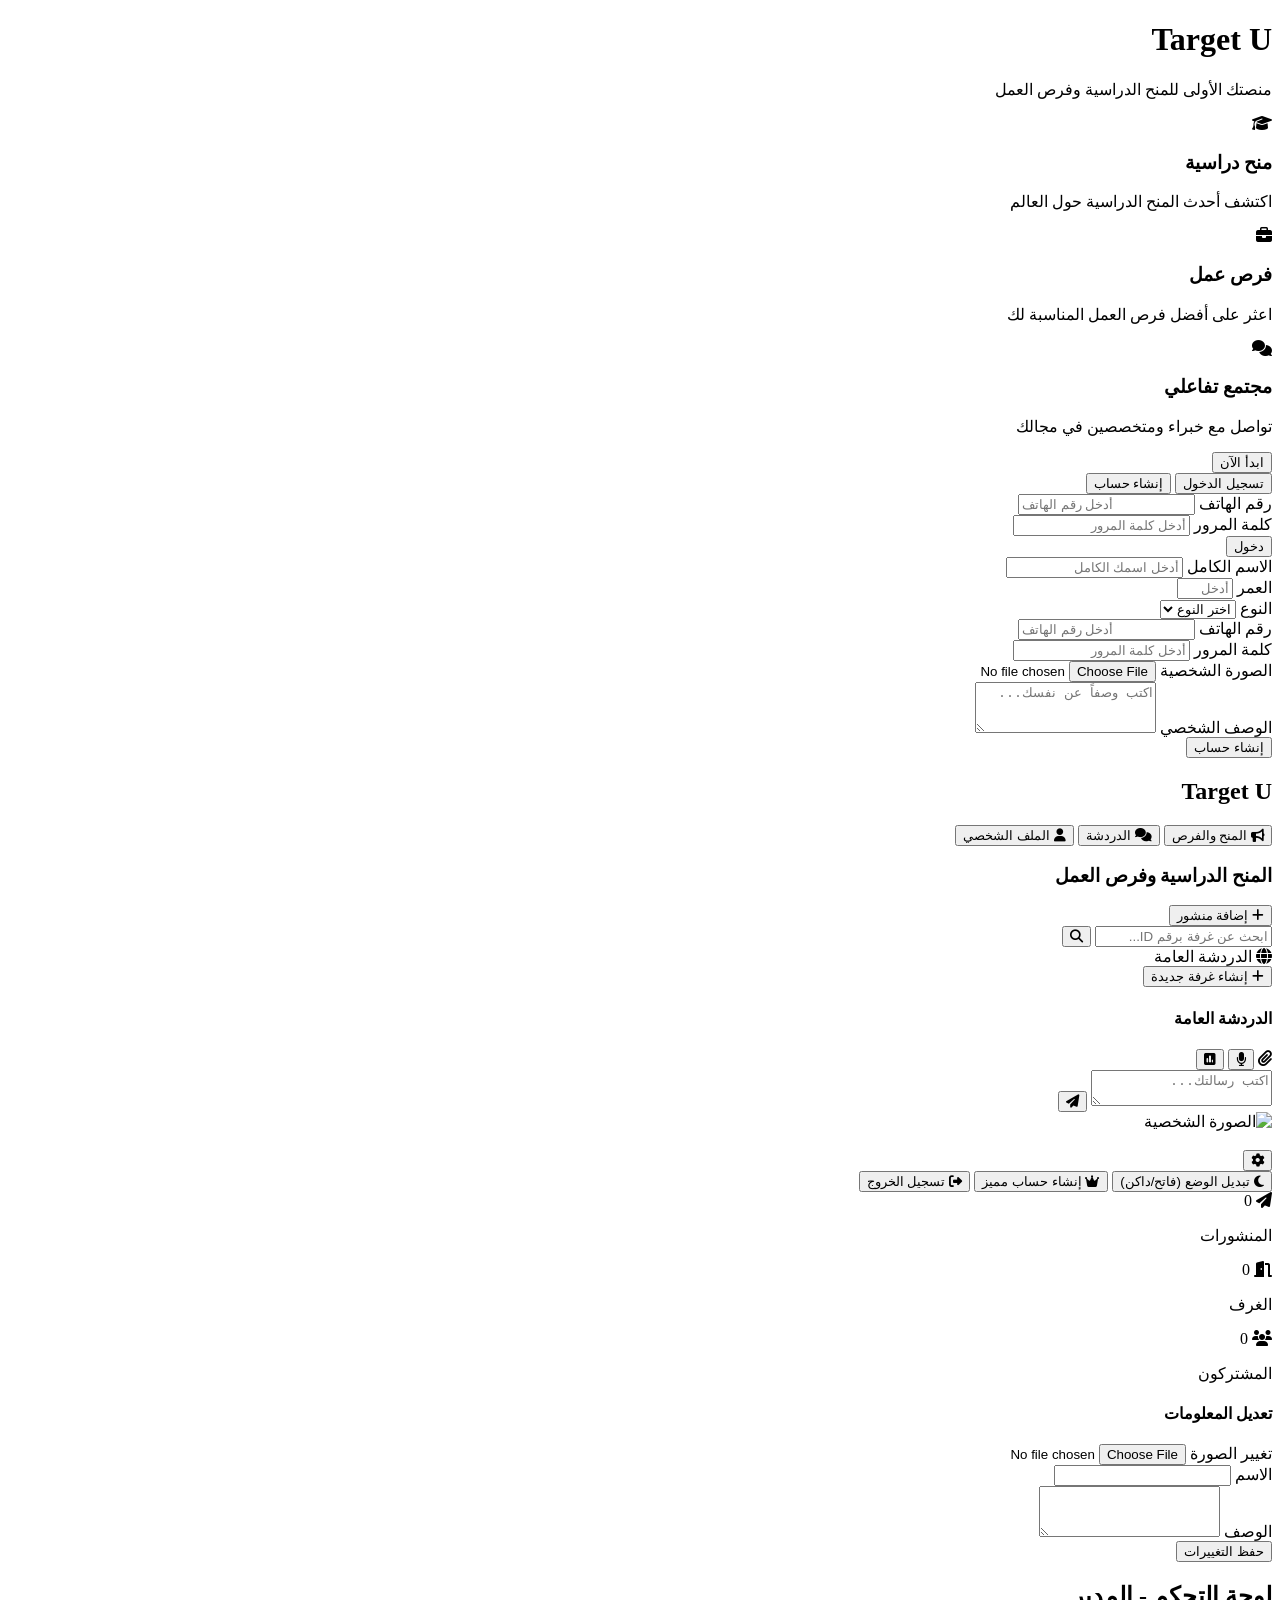
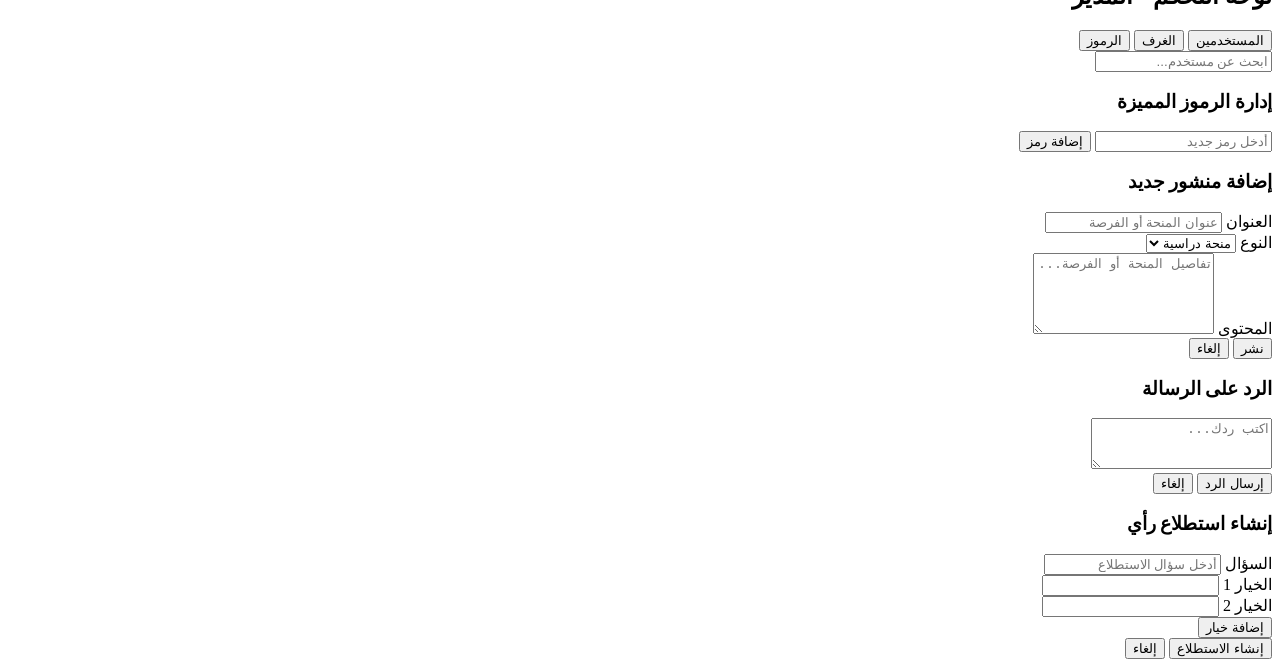
==== index.html @ 07fe1b81 "Add files via upload" ====
<!DOCTYPE html>
<html lang="ar" dir="rtl">
<head>
    <meta charset="UTF-8">
    <meta name="viewport" content="width=device-width, initial-scale=1.0">
    <title>Target U - منح دراسية وفرص عمل</title>
    <link rel="stylesheet" href="css/style.css">
    <link rel="stylesheet" href="https://cdnjs.cloudflare.com/ajax/libs/font-awesome/6.4.0/css/all.min.css">
</head>
<body>
    <!-- Welcome Page (تظهر مرة واحدة) -->
    <div id="welcomePage" class="page">
        <div class="welcome-container">
            <h1 class="welcome-title">Target U</h1>
            <p class="welcome-subtitle">منصتك الأولى للمنح الدراسية وفرص العمل</p>
            <div class="welcome-features">
                <div class="feature">
                    <i class="fas fa-graduation-cap"></i>
                    <h3>منح دراسية</h3>
                    <p>اكتشف أحدث المنح الدراسية حول العالم</p>
                </div>
                <div class="feature">
                    <i class="fas fa-briefcase"></i>
                    <h3>فرص عمل</h3>
                    <p>اعثر على أفضل فرص العمل المناسبة لك</p>
                </div>
                <div class="feature">
                    <i class="fas fa-comments"></i>
                    <h3>مجتمع تفاعلي</h3>
                    <p>تواصل مع خبراء ومتخصصين في مجالك</p>
                </div>
            </div>
            <button onclick="proceedToLogin()" class="btn-primary">ابدأ الآن</button>
        </div>
    </div>

    <!-- Login/Register Page -->
    <div id="authPage" class="page hidden">
        <div class="auth-container">
            <div class="auth-tabs">
                <button class="tab-btn active" onclick="showLoginForm()">تسجيل الدخول</button>
                <button class="tab-btn" onclick="showRegisterForm()">إنشاء حساب</button>
            </div>
            
            <!-- Login Form -->
            <form id="loginForm" class="auth-form">
                <div class="form-group">
                    <label>رقم الهاتف</label>
                    <input type="tel" id="loginPhone" placeholder="أدخل رقم الهاتف" required>
                </div>
                <div class="form-group">
                    <label>كلمة المرور</label>
                    <input type="password" id="loginPassword" placeholder="أدخل كلمة المرور" required>
                </div>
                <button type="submit" class="btn-primary">دخول</button>
            </form>

            <!-- Register Form -->
            <form id="registerForm" class="auth-form hidden">
                <div class="form-group">
                    <label>الاسم الكامل</label>
                    <input type="text" id="regName" placeholder="أدخل اسمك الكامل" required>
                </div>
                <div class="form-group">
                    <label>العمر</label>
                    <input type="number" id="regAge" placeholder="أدخل عمرك" min="16" max="100" required>
                </div>
                <div class="form-group">
                    <label>النوع</label>
                    <select id="regGender" required>
                        <option value="">اختر النوع</option>
                        <option value="male">ذكر</option>
                        <option value="female">أنثى</option>
                    </select>
                </div>
                <div class="form-group">
                    <label>رقم الهاتف</label>
                    <input type="tel" id="regPhone" placeholder="أدخل رقم الهاتف" required>
                </div>
                <div class="form-group">
                    <label>كلمة المرور</label>
                    <input type="password" id="regPassword" placeholder="أدخل كلمة المرور" required>
                </div>
                <div class="form-group">
                    <label>الصورة الشخصية</label>
                    <input type="file" id="regPhoto" accept="image/*">
                </div>
                <div class="form-group">
                    <label>الوصف الشخصي</label>
                    <textarea id="regBio" placeholder="اكتب وصفاً عن نفسك..." rows="3"></textarea>
                </div>
                <button type="submit" class="btn-primary">إنشاء حساب</button>
            </form>
        </div>
    </div>

    <!-- Main Page (المنح والفرص) -->
    <div id="mainPage" class="page hidden">
        <nav class="main-nav">
            <h2>Target U</h2>
            <div class="nav-buttons">
                <button onclick="navigateTo('opportunities')" class="nav-btn active">
                    <i class="fas fa-bullhorn"></i> المنح والفرص
                </button>
                <button onclick="navigateTo('chat')" class="nav-btn">
                    <i class="fas fa-comments"></i> الدردشة
                </button>
                <button onclick="navigateTo('profile')" class="nav-btn">
                    <i class="fas fa-user"></i> الملف الشخصي
                </button>
            </div>
        </nav>

        <div id="opportunitiesPage" class="sub-page">
            <div class="opportunities-header">
                <h3>المنح الدراسية وفرص العمل</h3>
                <button onclick="showNewPostModal()" class="btn-primary" id="newPostBtn">
                    <i class="fas fa-plus"></i> إضافة منشور
                </button>
            </div>
            <div id="opportunitiesList" class="opportunities-list"></div>
        </div>

        <div id="chatPage" class="sub-page hidden">
            <div class="chat-container">
                <div class="chat-sidebar">
                    <div class="chat-search">
                        <input type="text" id="roomSearch" placeholder="ابحث عن غرفة برقم ID...">
                        <button onclick="searchRoom()"><i class="fas fa-search"></i></button>
                    </div>
                    <div class="rooms-list">
                        <div class="room-item active" onclick="joinGeneralChat()">
                            <i class="fas fa-globe"></i> الدردشة العامة
                        </div>
                        <div id="vipRoomsList"></div>
                    </div>
                    <button onclick="createNewRoom()" class="btn-secondary" id="createRoomBtn">
                        <i class="fas fa-plus"></i> إنشاء غرفة جديدة
                    </button>
                </div>
                <div class="chat-main">
                    <div class="chat-header">
                        <h4 id="currentRoomName">الدردشة العامة</h4>
                        <span id="roomId" class="room-id"></span>
                    </div>
                    <div class="chat-messages" id="chatMessages"></div>
                    <div class="chat-input">
                        <div class="input-actions">
                            <label for="fileInput" class="file-label">
                                <i class="fas fa-paperclip"></i>
                            </label>
                            <input type="file" id="fileInput" multiple style="display: none;">
                            <button onclick="startVoiceRecord()" class="voice-btn">
                                <i class="fas fa-microphone"></i>
                            </button>
                            <button onclick="createPoll()" class="poll-btn" id="pollBtn">
                                <i class="fas fa-poll"></i>
                            </button>
                        </div>
                        <textarea id="messageInput" placeholder="اكتب رسالتك..." rows="2"></textarea>
                        <button onclick="sendMessage()" class="btn-send">
                            <i class="fas fa-paper-plane"></i>
                        </button>
                    </div>
                </div>
            </div>
        </div>

        <div id="profilePage" class="sub-page hidden">
            <div class="profile-container">
                <div class="profile-header">
                    <img id="profilePhoto" src="assets/default-avatar.png" alt="الصورة الشخصية" class="profile-photo">
                    <div class="profile-info">
                        <h3 id="profileName"></h3>
                        <p id="profileBio"></p>
                        <span id="profileGender" class="gender-badge"></span>
                    </div>
                    <button onclick="toggleSettings()" class="settings-btn">
                        <i class="fas fa-cog"></i>
                    </button>
                </div>
                
                <div id="settingsMenu" class="settings-menu hidden">
                    <button onclick="toggleTheme()" class="settings-item">
                        <i class="fas fa-moon"></i> تبديل الوضع (فاتح/داكن)
                    </button>
                    <button onclick="showVipRegistration()" class="settings-item">
                        <i class="fas fa-crown"></i> إنشاء حساب مميز
                    </button>
                    <button onclick="logout()" class="settings-item logout-btn">
                        <i class="fas fa-sign-out-alt"></i> تسجيل الخروج
                    </button>
                </div>

                <div id="vipStats" class="vip-stats hidden">
                    <div class="stat-card">
                        <i class="fas fa-paper-plane"></i>
                        <span id="postsCount">0</span>
                        <p>المنشورات</p>
                    </div>
                    <div class="stat-card">
                        <i class="fas fa-door-open"></i>
                        <span id="roomsCount">0</span>
                        <p>الغرف</p>
                    </div>
                    <div class="stat-card">
                        <i class="fas fa-users"></i>
                        <span id="subscribersCount">0</span>
                        <p>المشتركون</p>
                    </div>
                </div>

                <div class="profile-edit">
                    <h4>تعديل المعلومات</h4>
                    <div class="form-group">
                        <label>تغيير الصورة</label>
                        <input type="file" id="editPhoto" accept="image/*">
                    </div>
                    <div class="form-group">
                        <label>الاسم</label>
                        <input type="text" id="editName">
                    </div>
                    <div class="form-group">
                        <label>الوصف</label>
                        <textarea id="editBio" rows="3"></textarea>
                    </div>
                    <button onclick="updateProfile()" class="btn-primary">حفظ التغييرات</button>
                </div>
            </div>
        </div>
    </div>

    <!-- Admin Page (مخفية) -->
    <div id="adminPage" class="page hidden">
        <div class="admin-container">
            <h2>لوحة التحكم - المدير</h2>
            <div class="admin-tabs">
                <button onclick="showAdminTab('users')" class="admin-tab active">المستخدمين</button>
                <button onclick="showAdminTab('rooms')" class="admin-tab">الغرف</button>
                <button onclick="showAdminTab('codes')" class="admin-tab">الرموز</button>
            </div>
            
            <div id="usersTab" class="admin-tab-content">
                <div class="admin-search">
                    <input type="text" id="userSearch" placeholder="ابحث عن مستخدم...">
                </div>
                <div id="usersList" class="admin-list"></div>
            </div>
            
            <div id="roomsTab" class="admin-tab-content hidden">
                <div id="adminRoomsList" class="admin-list"></div>
            </div>
            
            <div id="codesTab" class="admin-tab-content hidden">
                <div class="codes-management">
                    <h3>إدارة الرموز المميزة</h3>
                    <div class="add-code-form">
                        <input type="text" id="newVipCode" placeholder="أدخل رمز جديد">
                        <button onclick="addVipCode()" class="btn-primary">إضافة رمز</button>
                    </div>
                    <div id="codesList" class="codes-list"></div>
                </div>
            </div>
        </div>
    </div>

    <!-- Modal for New Post -->
    <div id="newPostModal" class="modal hidden">
        <div class="modal-content">
            <h3>إضافة منشور جديد</h3>
            <div class="form-group">
                <label>العنوان</label>
                <input type="text" id="postTitle" placeholder="عنوان المنحة أو الفرصة">
            </div>
            <div class="form-group">
                <label>النوع</label>
                <select id="postType">
                    <option value="scholarship">منحة دراسية</option>
                    <option value="job">فرصة عمل</option>
                </select>
            </div>
            <div class="form-group">
                <label>المحتوى</label>
                <textarea id="postContent" rows="5" placeholder="تفاصيل المنحة أو الفرصة..."></textarea>
            </div>
            <div class="modal-actions">
                <button onclick="addNewPost()" class="btn-primary">نشر</button>
                <button onclick="closeModal()" class="btn-secondary">إلغاء</button>
            </div>
        </div>
    </div>

    <!-- Reply Modal -->
    <div id="replyModal" class="modal hidden">
        <div class="modal-content">
            <h3>الرد على الرسالة</h3>
            <div id="originalMessage" class="original-message"></div>
            <textarea id="replyContent" rows="3" placeholder="اكتب ردك..."></textarea>
            <div class="modal-actions">
                <button onclick="sendReply()" class="btn-primary">إرسال الرد</button>
                <button onclick="closeReplyModal()" class="btn-secondary">إلغاء</button>
            </div>
        </div>
    </div>

    <!-- Poll Modal -->
    <div id="pollModal" class="modal hidden">
        <div class="modal-content">
            <h3>إنشاء استطلاع رأي</h3>
            <div class="form-group">
                <label>السؤال</label>
                <input type="text" id="pollQuestion" placeholder="أدخل سؤال الاستطلاع">
            </div>
            <div id="pollOptions">
                <div class="form-group">
                    <label>الخيار 1</label>
                    <input type="text" class="poll-option">
                </div>
                <div class="form-group">
                    <label>الخيار 2</label>
                    <input type="text" class="poll-option">
                </div>
            </div>
            <button onclick="addPollOption()" class="btn-secondary">إضافة خيار</button>
            <div class="modal-actions">
                <button onclick="submitPoll()" class="btn-primary">إنشاء الاستطلاع</button>
                <button onclick="closePollModal()" class="btn-secondary">إلغاء</button>
            </div>
        </div>
    </div>

    <script src="js/config.js"></script>
    <script src="js/telegram-storage.js"></script>
    <script src="js/auth.js"></script>
    <script src="js/chat.js"></script>
    <script src="js/admin.js"></script>
    <script src="js/main.js"></script>
</body>
</html>
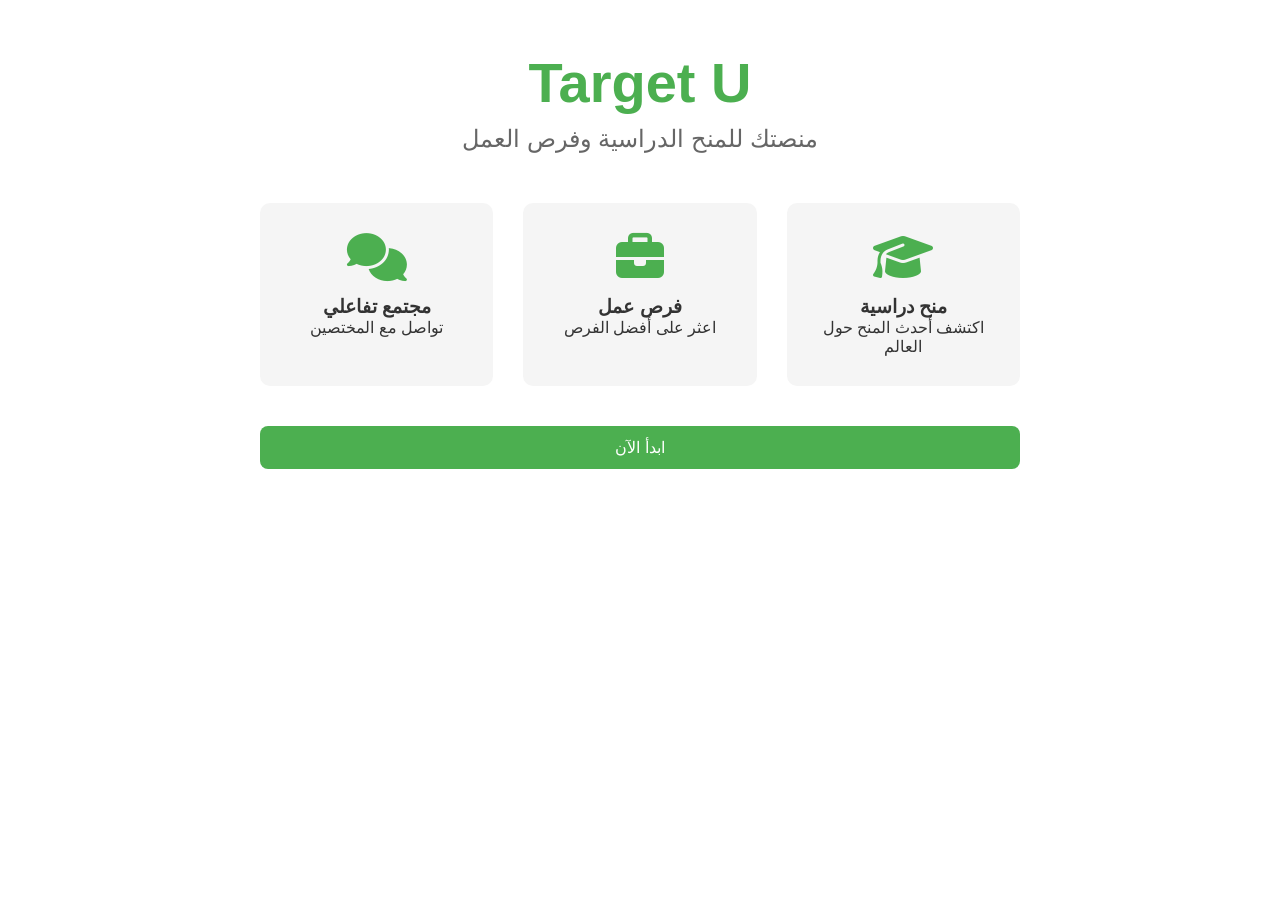
==== commit 50424927: "Rename index2.html to index.html" ====
--- a/index.html
+++ b/index.html
@@ -3,337 +3,722 @@
 <head>
     <meta charset="UTF-8">
     <meta name="viewport" content="width=device-width, initial-scale=1.0">
-    <title>Target U - منح دراسية وفرص عمل</title>
-    <link rel="stylesheet" href="css/style.css">
+    <title>Target U - منح وفرص</title>
     <link rel="stylesheet" href="https://cdnjs.cloudflare.com/ajax/libs/font-awesome/6.4.0/css/all.min.css">
+    <style>
+        :root {
+            --bg: #ffffff;
+            --bg2: #f5f5f5;
+            --text: #333;
+            --text2: #666;
+            --accent: #4CAF50;
+            --accent-hover: #45a049;
+            --border: #ddd;
+            --msg-me: #E3F2FD;
+            --msg-other: #F5F5F5;
+            --shadow: 0 2px 10px rgba(0,0,0,0.1);
+        }
+        [data-theme="dark"] {
+            --bg: #1a1a1a;
+            --bg2: #2d2d2d;
+            --text: #fff;
+            --text2: #ccc;
+            --accent: #66BB6A;
+            --accent-hover: #4CAF50;
+            --border: #444;
+            --msg-me: #1E3A5F;
+            --msg-other: #2d2d2d;
+        }
+        * { margin: 0; padding: 0; box-sizing: border-box; }
+        body { font-family: 'Segoe UI', Tahoma, sans-serif; background: var(--bg); color: var(--text); transition: background 0.3s; }
+        .page { display: none; min-height: 100vh; }
+        .page.active { display: block; }
+        .hidden { display: none !important; }
+
+        /* Welcome */
+        .welcome-container { text-align: center; padding: 50px 20px; max-width: 800px; margin: auto; }
+        .welcome-title { font-size: 3.5em; color: var(--accent); animation: fadeInDown 1s; }
+        .welcome-subtitle { font-size: 1.5em; color: var(--text2); margin: 10px 0 50px; }
+        .features { display: grid; grid-template-columns: repeat(auto-fit, minmax(200px,1fr)); gap: 30px; margin-bottom: 40px; }
+        .feature { background: var(--bg2); padding: 30px; border-radius: 10px; transition: transform 0.3s; }
+        .feature:hover { transform: translateY(-5px); }
+        .feature i { font-size: 3em; color: var(--accent); margin-bottom: 15px; }
+        .btn-primary, .btn-secondary {
+            padding: 12px 30px; border: none; border-radius: 8px; cursor: pointer; font-size: 1em; transition: 0.3s; width: 100%;
+        }
+        .btn-primary { background: var(--accent); color: white; }
+        .btn-primary:hover { background: var(--accent-hover); transform: translateY(-2px); }
+        .btn-secondary { background: var(--bg); color: var(--text); border: 1px solid var(--border); }
+
+        /* Auth */
+        .auth-container { max-width: 500px; margin: 50px auto; background: var(--bg2); padding: 30px; border-radius: 15px; box-shadow: var(--shadow); }
+        .auth-tabs { display: flex; margin-bottom: 30px; border-bottom: 2px solid var(--border); }
+        .tab-btn { flex:1; padding:15px; background:none; border:none; cursor:pointer; font-size:1.1em; color:var(--text2); }
+        .tab-btn.active { color:var(--accent); border-bottom:2px solid var(--accent); margin-bottom:-2px; }
+        .form-group { margin-bottom:20px; }
+        .form-group label { display:block; margin-bottom:8px; font-weight:600; }
+        .form-group input, .form-group select, .form-group textarea {
+            width:100%; padding:12px; border:1px solid var(--border); border-radius:8px; background:var(--bg); color:var(--text); font-size:1em;
+        }
+        .form-group textarea { resize:vertical; }
+
+        /* Nav */
+        .main-nav { display:flex; justify-content:space-between; align-items:center; padding:15px 30px; background:var(--bg2); box-shadow:var(--shadow); position:sticky; top:0; z-index:100; }
+        .nav-buttons { display:flex; gap:10px; }
+        .nav-btn { padding:10px 20px; background:none; border:none; cursor:pointer; color:var(--text2); border-radius:8px; font-size:1em; }
+        .nav-btn.active { background:var(--accent); color:white; }
+        .sub-page { padding:20px; }
+
+        /* Opportunities */
+        .opp-header { display:flex; justify-content:space-between; padding:20px 0; }
+        .opp-list { display:grid; gap:20px; }
+        .opp-card { background:var(--bg2); padding:25px; border-radius:12px; box-shadow:var(--shadow); }
+        .card-type { padding:5px 15px; border-radius:20px; font-size:0.9em; font-weight:600; }
+        .card-type.scholarship { background:#E8F5E9; color:#2E7D32; }
+        .card-type.job { background:#E3F2FD; color:#1565C0; }
+        .card-sender { display:flex; align-items:center; gap:10px; margin-top:15px; padding-top:15px; border-top:1px solid var(--border); }
+        .card-sender img { width:35px; height:35px; border-radius:50%; }
+        .card-time { color:var(--text2); font-size:0.9em; margin-right:auto; }
+
+        /* Chat */
+        .chat-layout { display:grid; grid-template-columns:280px 1fr; height:calc(100vh - 70px); }
+        .chat-sidebar { background:var(--bg2); border-left:1px solid var(--border); padding:20px; overflow-y:auto; }
+        .room-item { padding:12px 15px; margin-bottom:5px; border-radius:8px; cursor:pointer; }
+        .room-item.active { background:var(--accent); color:white; }
+        .chat-main { display:flex; flex-direction:column; }
+        .chat-header { padding:15px 20px; background:var(--bg2); border-bottom:1px solid var(--border); display:flex; justify-content:space-between; }
+        .chat-messages { flex:1; padding:20px; overflow-y:auto; display:flex; flex-direction:column; gap:15px; }
+        .message { max-width:70%; padding:12px 15px; border-radius:12px; position:relative; animation:slideIn 0.3s; }
+        .message.sent { background:var(--msg-me); align-self:flex-end; border-bottom-right-radius:4px; }
+        .message.received { background:var(--msg-other); align-self:flex-start; border-bottom-left-radius:4px; }
+        .msg-sender { display:flex; align-items:center; gap:8px; margin-bottom:5px; font-weight:600; font-size:0.9em; cursor:pointer; }
+        .msg-sender img { width:25px; height:25px; border-radius:50%; }
+        .msg-time { font-size:0.75em; color:var(--text2); margin-top:5px; }
+        .msg-actions { margin-top:8px; display:flex; gap:10px; }
+        .msg-actions button { background:none; border:none; cursor:pointer; color:var(--text2); font-size:0.9em; }
+        .reply-indicator { background:var(--bg); padding:8px; border-radius:8px; margin-bottom:8px; border-right:3px solid var(--accent); font-size:0.9em; }
+        .chat-input-area { padding:15px 20px; background:var(--bg2); border-top:1px solid var(--border); display:flex; align-items:end; gap:10px; }
+        .chat-input-area textarea { flex:1; padding:10px; border:1px solid var(--border); border-radius:8px; background:var(--bg); color:var(--text); resize:none; font-family:inherit; }
+        .input-actions { display:flex; gap:8px; }
+        .btn-send { padding:10px 20px; background:var(--accent); color:white; border:none; border-radius:8px; cursor:pointer; }
+
+        /* Profile */
+        .profile-container { max-width:800px; margin:30px auto; padding:30px; }
+        .profile-header { display:flex; align-items:center; gap:20px; background:var(--bg2); padding:20px; border-radius:15px; position:relative; margin-bottom:30px; }
+        .profile-photo { width:100px; height:100px; border-radius:50%; object-fit:cover; border:3px solid var(--accent); }
+        .settings-btn { position:absolute; top:20px; left:20px; background:none; border:none; font-size:1.5em; cursor:pointer; color:var(--text2); }
+        .settings-menu { position:absolute; top:60px; left:20px; background:var(--bg); border-radius:10px; box-shadow:var(--shadow); padding:10px; z-index:100; min-width:200px; }
+        .settings-item { display:block; width:100%; padding:10px 20px; background:none; border:none; cursor:pointer; text-align:right; color:var(--text); border-radius:5px; }
+        .vip-stats { display:grid; grid-template-columns:repeat(3,1fr); gap:20px; margin-bottom:30px; }
+        .stat-card { text-align:center; padding:20px; background:var(--bg2); border-radius:10px; }
+        .stat-card span { font-size:2em; font-weight:bold; }
+
+        /* Admin */
+        .admin-container { max-width:1200px; margin:30px auto; padding:30px; }
+        .admin-tabs { display:flex; gap:10px; margin-bottom:30px; border-bottom:2px solid var(--border); }
+        .admin-tab { padding:12px 24px; background:none; border:none; cursor:pointer; color:var(--text2); font-size:1.1em; }
+        .admin-tab.active { color:var(--accent); border-bottom:2px solid var(--accent); }
+        .admin-item { background:var(--bg2); padding:20px; border-radius:10px; display:flex; justify-content:space-between; align-items:center; margin-bottom:10px; }
+        .admin-actions { display:flex; gap:10px; }
+        .btn-danger { background:#ef5350; color:white; padding:8px 16px; border:none; border-radius:5px; cursor:pointer; }
+        .btn-warning { background:#ffa726; color:white; padding:8px 16px; border:none; border-radius:5px; cursor:pointer; }
+
+        /* Modal */
+        .modal { position:fixed; top:0; left:0; width:100%; height:100%; background:rgba(0,0,0,0.5); display:flex; justify-content:center; align-items:center; z-index:1000; }
+        .modal-content { background:var(--bg); padding:30px; border-radius:15px; max-width:500px; width:90%; }
+        .modal-actions { display:flex; gap:10px; margin-top:20px; }
+
+        @keyframes fadeInDown { from { opacity:0; transform:translateY(-30px); } to { opacity:1; transform:translateY(0); } }
+        @keyframes slideIn { from { opacity:0; transform:translateY(20px); } to { opacity:1; transform:translateY(0); } }
+        @media (max-width:768px) { .chat-layout { grid-template-columns:1fr; } }
+    </style>
 </head>
 <body>
-    <!-- Welcome Page (تظهر مرة واحدة) -->
-    <div id="welcomePage" class="page">
+    <!-- Welcome Page -->
+    <div id="welcomePage" class="page active">
         <div class="welcome-container">
             <h1 class="welcome-title">Target U</h1>
-            <p class="welcome-subtitle">منصتك الأولى للمنح الدراسية وفرص العمل</p>
-            <div class="welcome-features">
-                <div class="feature">
-                    <i class="fas fa-graduation-cap"></i>
-                    <h3>منح دراسية</h3>
-                    <p>اكتشف أحدث المنح الدراسية حول العالم</p>
-                </div>
-                <div class="feature">
-                    <i class="fas fa-briefcase"></i>
-                    <h3>فرص عمل</h3>
-                    <p>اعثر على أفضل فرص العمل المناسبة لك</p>
-                </div>
-                <div class="feature">
-                    <i class="fas fa-comments"></i>
-                    <h3>مجتمع تفاعلي</h3>
-                    <p>تواصل مع خبراء ومتخصصين في مجالك</p>
-                </div>
+            <p class="welcome-subtitle">منصتك للمنح الدراسية وفرص العمل</p>
+            <div class="features">
+                <div class="feature"><i class="fas fa-graduation-cap"></i><h3>منح دراسية</h3><p>اكتشف أحدث المنح حول العالم</p></div>
+                <div class="feature"><i class="fas fa-briefcase"></i><h3>فرص عمل</h3><p>اعثر على أفضل الفرص</p></div>
+                <div class="feature"><i class="fas fa-comments"></i><h3>مجتمع تفاعلي</h3><p>تواصل مع المختصين</p></div>
             </div>
-            <button onclick="proceedToLogin()" class="btn-primary">ابدأ الآن</button>
+            <button class="btn-primary" onclick="proceedToLogin()">ابدأ الآن</button>
         </div>
     </div>
 
-    <!-- Login/Register Page -->
-    <div id="authPage" class="page hidden">
+    <!-- Auth Page -->
+    <div id="authPage" class="page">
         <div class="auth-container">
             <div class="auth-tabs">
                 <button class="tab-btn active" onclick="showLoginForm()">تسجيل الدخول</button>
                 <button class="tab-btn" onclick="showRegisterForm()">إنشاء حساب</button>
             </div>
-            
-            <!-- Login Form -->
-            <form id="loginForm" class="auth-form">
-                <div class="form-group">
-                    <label>رقم الهاتف</label>
-                    <input type="tel" id="loginPhone" placeholder="أدخل رقم الهاتف" required>
-                </div>
-                <div class="form-group">
-                    <label>كلمة المرور</label>
-                    <input type="password" id="loginPassword" placeholder="أدخل كلمة المرور" required>
-                </div>
+            <form id="loginForm" class="auth-form" onsubmit="handleLogin(event)">
+                <div class="form-group"><label>رقم الهاتف</label><input type="tel" id="loginPhone" required></div>
+                <div class="form-group"><label>كلمة المرور</label><input type="password" id="loginPassword" required></div>
                 <button type="submit" class="btn-primary">دخول</button>
             </form>
-
-            <!-- Register Form -->
-            <form id="registerForm" class="auth-form hidden">
-                <div class="form-group">
-                    <label>الاسم الكامل</label>
-                    <input type="text" id="regName" placeholder="أدخل اسمك الكامل" required>
-                </div>
-                <div class="form-group">
-                    <label>العمر</label>
-                    <input type="number" id="regAge" placeholder="أدخل عمرك" min="16" max="100" required>
-                </div>
-                <div class="form-group">
-                    <label>النوع</label>
-                    <select id="regGender" required>
-                        <option value="">اختر النوع</option>
-                        <option value="male">ذكر</option>
-                        <option value="female">أنثى</option>
-                    </select>
-                </div>
-                <div class="form-group">
-                    <label>رقم الهاتف</label>
-                    <input type="tel" id="regPhone" placeholder="أدخل رقم الهاتف" required>
-                </div>
-                <div class="form-group">
-                    <label>كلمة المرور</label>
-                    <input type="password" id="regPassword" placeholder="أدخل كلمة المرور" required>
-                </div>
-                <div class="form-group">
-                    <label>الصورة الشخصية</label>
-                    <input type="file" id="regPhoto" accept="image/*">
-                </div>
-                <div class="form-group">
-                    <label>الوصف الشخصي</label>
-                    <textarea id="regBio" placeholder="اكتب وصفاً عن نفسك..." rows="3"></textarea>
-                </div>
+            <form id="registerForm" class="auth-form hidden" onsubmit="handleRegister(event)">
+                <div class="form-group"><label>الاسم الكامل</label><input type="text" id="regName" required></div>
+                <div class="form-group"><label>العمر</label><input type="number" id="regAge" required></div>
+                <div class="form-group"><label>النوع</label><select id="regGender" required><option value="">اختر</option><option value="male">ذكر</option><option value="female">أنثى</option></select></div>
+                <div class="form-group"><label>رقم الهاتف</label><input type="tel" id="regPhone" required></div>
+                <div class="form-group"><label>كلمة المرور</label><input type="password" id="regPassword" required></div>
+                <div class="form-group"><label>الصورة الشخصية</label><input type="file" id="regPhoto" accept="image/*"></div>
+                <div class="form-group"><label>الوصف</label><textarea id="regBio" rows="3"></textarea></div>
                 <button type="submit" class="btn-primary">إنشاء حساب</button>
             </form>
         </div>
     </div>
 
-    <!-- Main Page (المنح والفرص) -->
-    <div id="mainPage" class="page hidden">
+    <!-- Main App -->
+    <div id="mainPage" class="page">
         <nav class="main-nav">
             <h2>Target U</h2>
             <div class="nav-buttons">
-                <button onclick="navigateTo('opportunities')" class="nav-btn active">
-                    <i class="fas fa-bullhorn"></i> المنح والفرص
-                </button>
-                <button onclick="navigateTo('chat')" class="nav-btn">
-                    <i class="fas fa-comments"></i> الدردشة
-                </button>
-                <button onclick="navigateTo('profile')" class="nav-btn">
-                    <i class="fas fa-user"></i> الملف الشخصي
-                </button>
+                <button class="nav-btn active" onclick="navigate('opportunities')"><i class="fas fa-bullhorn"></i> المنح والفرص</button>
+                <button class="nav-btn" onclick="navigate('chat')"><i class="fas fa-comments"></i> الدردشة</button>
+                <button class="nav-btn" onclick="navigate('profile')"><i class="fas fa-user"></i> الملف الشخصي</button>
             </div>
         </nav>
-
         <div id="opportunitiesPage" class="sub-page">
-            <div class="opportunities-header">
-                <h3>المنح الدراسية وفرص العمل</h3>
-                <button onclick="showNewPostModal()" class="btn-primary" id="newPostBtn">
-                    <i class="fas fa-plus"></i> إضافة منشور
-                </button>
-            </div>
-            <div id="opportunitiesList" class="opportunities-list"></div>
+            <div class="opp-header"><h3>المنح والفرص</h3><button class="btn-primary" id="newPostBtn" style="display:none" onclick="showNewPostModal()"><i class="fas fa-plus"></i> إضافة منشور</button></div>
+            <div class="opp-list" id="oppList"></div>
         </div>
-
         <div id="chatPage" class="sub-page hidden">
-            <div class="chat-container">
+            <div class="chat-layout">
                 <div class="chat-sidebar">
-                    <div class="chat-search">
-                        <input type="text" id="roomSearch" placeholder="ابحث عن غرفة برقم ID...">
-                        <button onclick="searchRoom()"><i class="fas fa-search"></i></button>
-                    </div>
-                    <div class="rooms-list">
-                        <div class="room-item active" onclick="joinGeneralChat()">
-                            <i class="fas fa-globe"></i> الدردشة العامة
-                        </div>
-                        <div id="vipRoomsList"></div>
-                    </div>
-                    <button onclick="createNewRoom()" class="btn-secondary" id="createRoomBtn">
-                        <i class="fas fa-plus"></i> إنشاء غرفة جديدة
-                    </button>
+                    <div style="display:flex; gap:10px; margin-bottom:20px;"><input id="roomSearch" placeholder="ID الغرفة"><button class="btn-secondary" onclick="searchRoom()"><i class="fas fa-search"></i></button></div>
+                    <div id="roomsContainer"><div class="room-item active" onclick="joinGeneralChat()"><i class="fas fa-globe"></i> العامة</div></div>
+                    <button class="btn-secondary" id="createRoomBtn" style="display:none; margin-top:20px" onclick="createRoom()"><i class="fas fa-plus"></i> غرفة جديدة</button>
                 </div>
                 <div class="chat-main">
-                    <div class="chat-header">
-                        <h4 id="currentRoomName">الدردشة العامة</h4>
-                        <span id="roomId" class="room-id"></span>
-                    </div>
+                    <div class="chat-header"><h4 id="currentRoomName">الدردشة العامة</h4><span id="roomIdDisplay"></span></div>
                     <div class="chat-messages" id="chatMessages"></div>
-                    <div class="chat-input">
+                    <div class="chat-input-area">
                         <div class="input-actions">
-                            <label for="fileInput" class="file-label">
-                                <i class="fas fa-paperclip"></i>
-                            </label>
-                            <input type="file" id="fileInput" multiple style="display: none;">
-                            <button onclick="startVoiceRecord()" class="voice-btn">
-                                <i class="fas fa-microphone"></i>
-                            </button>
-                            <button onclick="createPoll()" class="poll-btn" id="pollBtn">
-                                <i class="fas fa-poll"></i>
-                            </button>
+                            <label for="fileInput" style="cursor:pointer"><i class="fas fa-paperclip"></i></label>
+                            <input type="file" id="fileInput" style="display:none" multiple>
+                            <button onclick="startVoice()" id="voiceBtn"><i class="fas fa-microphone"></i></button>
+                            <button onclick="showPollModal()" id="pollBtn" style="display:none"><i class="fas fa-poll"></i></button>
                         </div>
-                        <textarea id="messageInput" placeholder="اكتب رسالتك..." rows="2"></textarea>
-                        <button onclick="sendMessage()" class="btn-send">
-                            <i class="fas fa-paper-plane"></i>
-                        </button>
+                        <textarea id="messageInput" placeholder="اكتب رسالة..." rows="1"></textarea>
+                        <button class="btn-send" onclick="sendMsg()"><i class="fas fa-paper-plane"></i></button>
                     </div>
                 </div>
             </div>
         </div>
-
         <div id="profilePage" class="sub-page hidden">
             <div class="profile-container">
                 <div class="profile-header">
-                    <img id="profilePhoto" src="assets/default-avatar.png" alt="الصورة الشخصية" class="profile-photo">
-                    <div class="profile-info">
-                        <h3 id="profileName"></h3>
-                        <p id="profileBio"></p>
-                        <span id="profileGender" class="gender-badge"></span>
-                    </div>
-                    <button onclick="toggleSettings()" class="settings-btn">
-                        <i class="fas fa-cog"></i>
-                    </button>
-                </div>
-                
-                <div id="settingsMenu" class="settings-menu hidden">
-                    <button onclick="toggleTheme()" class="settings-item">
-                        <i class="fas fa-moon"></i> تبديل الوضع (فاتح/داكن)
-                    </button>
-                    <button onclick="showVipRegistration()" class="settings-item">
-                        <i class="fas fa-crown"></i> إنشاء حساب مميز
-                    </button>
-                    <button onclick="logout()" class="settings-item logout-btn">
-                        <i class="fas fa-sign-out-alt"></i> تسجيل الخروج
-                    </button>
-                </div>
-
-                <div id="vipStats" class="vip-stats hidden">
-                    <div class="stat-card">
-                        <i class="fas fa-paper-plane"></i>
-                        <span id="postsCount">0</span>
-                        <p>المنشورات</p>
-                    </div>
-                    <div class="stat-card">
-                        <i class="fas fa-door-open"></i>
-                        <span id="roomsCount">0</span>
-                        <p>الغرف</p>
-                    </div>
-                    <div class="stat-card">
-                        <i class="fas fa-users"></i>
-                        <span id="subscribersCount">0</span>
-                        <p>المشتركون</p>
+                    <img id="profilePhoto" src="assets/default-avatar.png" class="profile-photo">
+                    <div><h3 id="profileName"></h3><p id="profileBio"></p><span id="profileGender" class="card-type"></span></div>
+                    <button class="settings-btn" onclick="toggleSettingsMenu()"><i class="fas fa-cog"></i></button>
+                    <div id="settingsMenu" class="settings-menu hidden">
+                        <button class="settings-item" onclick="toggleTheme()"><i class="fas fa-moon"></i> الوضع المظلم</button>
+                        <button class="settings-item" onclick="showVipRegistration()"><i class="fas fa-crown"></i> حساب مميز</button>
+                        <button class="settings-item" onclick="logout()"><i class="fas fa-sign-out-alt"></i> خروج</button>
                     </div>
                 </div>
-
-                <div class="profile-edit">
-                    <h4>تعديل المعلومات</h4>
-                    <div class="form-group">
-                        <label>تغيير الصورة</label>
-                        <input type="file" id="editPhoto" accept="image/*">
-                    </div>
-                    <div class="form-group">
-                        <label>الاسم</label>
-                        <input type="text" id="editName">
-                    </div>
-                    <div class="form-group">
-                        <label>الوصف</label>
-                        <textarea id="editBio" rows="3"></textarea>
-                    </div>
-                    <button onclick="updateProfile()" class="btn-primary">حفظ التغييرات</button>
+                <div id="vipStats" class="vip-stats hidden">
+                    <div class="stat-card"><i class="fas fa-paper-plane"></i><span id="postsCount">0</span><p>المنشورات</p></div>
+                    <div class="stat-card"><i class="fas fa-door-open"></i><span id="roomsCount">0</span><p>الغرف</p></div>
+                    <div class="stat-card"><i class="fas fa-users"></i><span id="subsCount">0</span><p>المشتركون</p></div>
                 </div>
+                <h4>تعديل المعلومات</h4>
+                <div class="form-group"><label>الصورة</label><input type="file" id="editPhoto" accept="image/*"></div>
+                <div class="form-group"><label>الاسم</label><input id="editName"></div>
+                <div class="form-group"><label>الوصف</label><textarea id="editBio"></textarea></div>
+                <button class="btn-primary" onclick="updateProfile()">حفظ</button>
             </div>
         </div>
     </div>
 
-    <!-- Admin Page (مخفية) -->
-    <div id="adminPage" class="page hidden">
+    <!-- Admin Page -->
+    <div id="adminPage" class="page">
         <div class="admin-container">
-            <h2>لوحة التحكم - المدير</h2>
+            <h2>لوحة التحكم</h2>
             <div class="admin-tabs">
-                <button onclick="showAdminTab('users')" class="admin-tab active">المستخدمين</button>
-                <button onclick="showAdminTab('rooms')" class="admin-tab">الغرف</button>
-                <button onclick="showAdminTab('codes')" class="admin-tab">الرموز</button>
+                <button class="admin-tab active" onclick="showAdminTab('users')">المستخدمين</button>
+                <button class="admin-tab" onclick="showAdminTab('rooms')">الغرف</button>
+                <button class="admin-tab" onclick="showAdminTab('codes')">الرموز</button>
             </div>
-            
             <div id="usersTab" class="admin-tab-content">
-                <div class="admin-search">
-                    <input type="text" id="userSearch" placeholder="ابحث عن مستخدم...">
-                </div>
-                <div id="usersList" class="admin-list"></div>
+                <input id="userSearch" placeholder="بحث عن مستخدم..." style="width:100%; padding:10px; margin-bottom:20px; background:var(--bg2); border:1px solid var(--border); color:var(--text);">
+                <div id="usersList"></div>
             </div>
-            
-            <div id="roomsTab" class="admin-tab-content hidden">
-                <div id="adminRoomsList" class="admin-list"></div>
-            </div>
-            
+            <div id="roomsTab" class="admin-tab-content hidden"><div id="adminRoomsList"></div></div>
             <div id="codesTab" class="admin-tab-content hidden">
-                <div class="codes-management">
-                    <h3>إدارة الرموز المميزة</h3>
-                    <div class="add-code-form">
-                        <input type="text" id="newVipCode" placeholder="أدخل رمز جديد">
-                        <button onclick="addVipCode()" class="btn-primary">إضافة رمز</button>
-                    </div>
-                    <div id="codesList" class="codes-list"></div>
-                </div>
+                <h3>رموز VIP</h3>
+                <div style="display:flex; gap:10px; margin-bottom:20px;"><input id="newCode" placeholder="رمز جديد"><button class="btn-primary" onclick="addVipCode()">إضافة</button></div>
+                <div id="codesList"></div>
             </div>
         </div>
     </div>
 
-    <!-- Modal for New Post -->
+    <!-- Modals -->
     <div id="newPostModal" class="modal hidden">
-        <div class="modal-content">
-            <h3>إضافة منشور جديد</h3>
-            <div class="form-group">
-                <label>العنوان</label>
-                <input type="text" id="postTitle" placeholder="عنوان المنحة أو الفرصة">
-            </div>
-            <div class="form-group">
-                <label>النوع</label>
-                <select id="postType">
-                    <option value="scholarship">منحة دراسية</option>
-                    <option value="job">فرصة عمل</option>
-                </select>
-            </div>
-            <div class="form-group">
-                <label>المحتوى</label>
-                <textarea id="postContent" rows="5" placeholder="تفاصيل المنحة أو الفرصة..."></textarea>
-            </div>
-            <div class="modal-actions">
-                <button onclick="addNewPost()" class="btn-primary">نشر</button>
-                <button onclick="closeModal()" class="btn-secondary">إلغاء</button>
-            </div>
+        <div class="modal-content"><h3>منشور جديد</h3>
+            <div class="form-group"><label>العنوان</label><input id="postTitle"></div>
+            <div class="form-group"><label>النوع</label><select id="postType"><option value="scholarship">منحة</option><option value="job">فرصة عمل</option></select></div>
+            <div class="form-group"><label>المحتوى</label><textarea id="postContent" rows="5"></textarea></div>
+            <div class="modal-actions"><button class="btn-primary" onclick="addPost()">نشر</button><button class="btn-secondary" onclick="closeModal('newPostModal')">إلغاء</button></div>
         </div>
     </div>
-
-    <!-- Reply Modal -->
-    <div id="replyModal" class="modal hidden">
-        <div class="modal-content">
-            <h3>الرد على الرسالة</h3>
-            <div id="originalMessage" class="original-message"></div>
-            <textarea id="replyContent" rows="3" placeholder="اكتب ردك..."></textarea>
-            <div class="modal-actions">
-                <button onclick="sendReply()" class="btn-primary">إرسال الرد</button>
-                <button onclick="closeReplyModal()" class="btn-secondary">إلغاء</button>
-            </div>
+    <div id="pollModal" class="modal hidden">
+        <div class="modal-content"><h3>استطلاع رأي</h3>
+            <div class="form-group"><label>السؤال</label><input id="pollQuestion"></div>
+            <div id="pollOptions"><div class="form-group"><label>الخيار 1</label><input class="poll-option"></div><div class="form-group"><label>الخيار 2</label><input class="poll-option"></div></div>
+            <button class="btn-secondary" onclick="addPollOption()">+ خيار</button>
+            <div class="modal-actions"><button class="btn-primary" onclick="submitPoll()">إنشاء</button><button class="btn-secondary" onclick="closeModal('pollModal')">إلغاء</button></div>
         </div>
     </div>
 
-    <!-- Poll Modal -->
-    <div id="pollModal" class="modal hidden">
-        <div class="modal-content">
-            <h3>إنشاء استطلاع رأي</h3>
-            <div class="form-group">
-                <label>السؤال</label>
-                <input type="text" id="pollQuestion" placeholder="أدخل سؤال الاستطلاع">
-            </div>
-            <div id="pollOptions">
-                <div class="form-group">
-                    <label>الخيار 1</label>
-                    <input type="text" class="poll-option">
-                </div>
-                <div class="form-group">
-                    <label>الخيار 2</label>
-                    <input type="text" class="poll-option">
-                </div>
-            </div>
-            <button onclick="addPollOption()" class="btn-secondary">إضافة خيار</button>
-            <div class="modal-actions">
-                <button onclick="submitPoll()" class="btn-primary">إنشاء الاستطلاع</button>
-                <button onclick="closePollModal()" class="btn-secondary">إلغاء</button>
-            </div>
-        </div>
-    </div>
-
-    <script src="js/config.js"></script>
-    <script src="js/telegram-storage.js"></script>
-    <script src="js/auth.js"></script>
-    <script src="js/chat.js"></script>
-    <script src="js/admin.js"></script>
-    <script src="js/main.js"></script>
+    <script>
+        // ============ CONFIG LOADER ============
+        let CONFIG = {};
+        async function loadConfig() {
+            try {
+                const res = await fetch('config.json');
+                CONFIG = await res.json();
+            } catch(e) { console.error('Config loading failed'); }
+        }
+
+        // ============ TELEGRAM STORAGE ============
+        class TelegramDB {
+            constructor() {
+                this.token = CONFIG.telegram?.token;
+                this.chatId = CONFIG.telegram?.chatId;
+                this.base = `https://api.telegram.org/bot${this.token}`;
+            }
+            async sendMessage(text) {
+                try {
+                    const res = await fetch(`${this.base}/sendMessage`, {
+                        method:'POST', headers:{'Content-Type':'application/json'},
+                        body: JSON.stringify({chat_id: this.chatId, text, parse_mode:'HTML'})
+                    });
+                    const data = await res.json();
+                    if(data.ok) await this.pinMessage(data.result.message_id);
+                    return data;
+                } catch(e) { return null; }
+            }
+            async pinMessage(msgId) {
+                try {
+                    await fetch(`${this.base}/pinChatMessage`, {
+                        method:'POST', headers:{'Content-Type':'application/json'},
+                        body: JSON.stringify({chat_id: this.chatId, message_id: msgId})
+                    });
+                } catch(e) {}
+            }
+            async uploadFile(file, type='document') {
+                const fd = new FormData();
+                fd.append('chat_id', this.chatId);
+                fd.append(type, file);
+                if(type==='photo' || type==='document') fd.append('caption', 'file');
+                const res = await fetch(`${this.base}/send${type.charAt(0).toUpperCase()+type.slice(1)}`, {method:'POST', body:fd});
+                return await res.json();
+            }
+            async getUpdates() {
+                const res = await fetch(`${this.base}/getUpdates`);
+                return await res.json();
+            }
+            async saveData(key, data) {
+                const msg = `📦${key}\n${JSON.stringify(data)}`;
+                return await this.sendMessage(msg);
+            }
+            async getData(key) {
+                const updates = await this.getUpdates();
+                if(updates?.result) {
+                    for(let upd of updates.result.reverse()) {
+                        const txt = upd.message?.pinned_message?.text;
+                        if(txt?.startsWith(`📦${key}`)) {
+                            try { return JSON.parse(txt.replace(`📦${key}\n`,'')); } catch(e) {}
+                        }
+                    }
+                }
+                return null;
+            }
+        }
+        const db = new TelegramDB();
+
+        // ============ STATE ============
+        let currentUser = null, isVip = false, isAdmin = false;
+        let currentRoom = 'general', replyTo = null, mediaRecorder, audioChunks = [];
+
+        // ============ UI HELPERS ============
+        function showPage(id) {
+            document.querySelectorAll('.page').forEach(p => p.classList.remove('active'));
+            document.getElementById(id).classList.add('active');
+        }
+        function proceedToLogin() {
+            localStorage.setItem('tu_visited','1');
+            showPage('authPage');
+        }
+        function showLoginForm() {
+            document.getElementById('loginForm').classList.remove('hidden');
+            document.getElementById('registerForm').classList.add('hidden');
+            document.querySelectorAll('.tab-btn')[0].classList.add('active');
+            document.querySelectorAll('.tab-btn')[1].classList.remove('active');
+        }
+        function showRegisterForm() {
+            document.getElementById('loginForm').classList.add('hidden');
+            document.getElementById('registerForm').classList.remove('hidden');
+            document.querySelectorAll('.tab-btn')[0].classList.remove('active');
+            document.querySelectorAll('.tab-btn')[1].classList.add('active');
+        }
+
+        // ============ AUTH ============
+        async function handleLogin(e) {
+            e.preventDefault();
+            const phone = document.getElementById('loginPhone').value.trim();
+            const pass = document.getElementById('loginPassword').value.trim();
+            if(phone === CONFIG.admin?.username && pass === CONFIG.admin?.password) {
+                isAdmin = true; currentUser = {phone, name:'Admin', isAdmin:true};
+                showPage('adminPage'); loadAdmin(); return;
+            }
+            const users = await db.getData('users') || [];
+            const user = users.find(u => u.phone === phone && u.password === pass);
+            if(user) {
+                currentUser = user; isVip = user.isVip || false;
+                showPage('mainPage'); updateMainUI();
+            } else alert('بيانات خاطئة');
+        }
+
+        async function handleRegister(e) {
+            e.preventDefault();
+            const phone = document.getElementById('regPhone').value.trim();
+            const users = await db.getData('users') || [];
+            if(users.find(u => u.phone === phone)) { alert('الهاتف مسجل'); return; }
+            const photoFile = document.getElementById('regPhoto').files[0];
+            let photo = 'assets/default-avatar.png';
+            if(photoFile) {
+                const result = await db.uploadFile(photoFile, 'photo');
+                if(result?.result?.photo) {
+                    const p = result.result.photo.pop();
+                    photo = `https://api.telegram.org/file/bot${CONFIG.telegram.token}/${p.file_path}`;
+                }
+            }
+            const newUser = {
+                id: Date.now().toString(), name: document.getElementById('regName').value.trim(),
+                age: document.getElementById('regAge').value, gender: document.getElementById('regGender').value,
+                phone, password: document.getElementById('regPassword').value,
+                bio: document.getElementById('regBio').value, photo, isVip: false,
+                createdAt: new Date().toISOString(), postsCount:0, roomsCount:0, subsCount:0
+            };
+            users.push(newUser);
+            await db.saveData('users', users);
+            alert('تم التسجيل');
+            showLoginForm();
+        }
+
+        async function showVipRegistration() {
+            const code = prompt('أدخل الرمز المميز:');
+            if(!code) return;
+            const vipCodes = await db.getData('vipCodes') || CONFIG.vipCodes || [];
+            if(!vipCodes.includes(code)) { alert('رمز خاطئ'); return; }
+            const users = await db.getData('users') || [];
+            const idx = users.findIndex(u => u.phone === currentUser.phone);
+            if(idx !== -1) {
+                users[idx].isVip = true;
+                await db.saveData('users', users);
+                vipCodes.splice(vipCodes.indexOf(code),1);
+                await db.saveData('vipCodes', vipCodes);
+                CONFIG.vipCodes = vipCodes;
+                currentUser = users[idx]; isVip = true;
+                updateMainUI(); alert('أصبحت مميزاً!');
+            }
+        }
+
+        function logout() {
+            currentUser = null; isVip = isAdmin = false;
+            showPage('authPage'); showLoginForm();
+        }
+
+        // ============ MAIN UI ============
+        function updateMainUI() {
+            const postBtn = document.getElementById('newPostBtn');
+            const roomBtn = document.getElementById('createRoomBtn');
+            const pollBtn = document.getElementById('pollBtn');
+            const show = (isVip || isAdmin) ? 'inline-block' : 'none';
+            if(postBtn) postBtn.style.display = show;
+            if(roomBtn) roomBtn.style.display = show;
+            if(pollBtn) pollBtn.style.display = show;
+            navigate('opportunities');
+            loadProfileData();
+        }
+
+        function navigate(page) {
+            document.querySelectorAll('.sub-page').forEach(p => p.classList.add('hidden'));
+            document.querySelectorAll('.nav-btn').forEach(b => b.classList.remove('active'));
+            document.getElementById(page+'Page').classList.remove('hidden');
+            event.target.closest('.nav-btn')?.classList.add('active');
+            if(page === 'opportunities') loadOpportunities();
+            if(page === 'chat') { loadRooms(); joinGeneralChat(); }
+            if(page === 'profile') loadProfileData();
+        }
+
+        // ============ OPPORTUNITIES ============
+        async function loadOpportunities() {
+            const posts = await db.getData('opportunities') || [];
+            const html = posts.reverse().map(p => `
+                <div class="opp-card">
+                    <div style="display:flex; justify-content:space-between;"><h3>${p.title}</h3><span class="card-type ${p.type}">${p.type==='scholarship'?'منحة':'وظيفة'}</span></div>
+                    <p>${p.content}</p>
+                    <div class="card-sender"><img src="${p.senderPhoto}"><strong>${p.senderName}</strong><span class="card-time">${formatDate(p.createdAt)}</span></div>
+                </div>`).join('');
+            document.getElementById('oppList').innerHTML = html;
+        }
+        function showNewPostModal() { document.getElementById('newPostModal').classList.remove('hidden'); }
+        async function addPost() {
+            const title = document.getElementById('postTitle').value.trim();
+            const type = document.getElementById('postType').value;
+            const content = document.getElementById('postContent').value.trim();
+            if(!title || !content) return;
+            const posts = await db.getData('opportunities') || [];
+            posts.push({ id:Date.now().toString(), title, type, content,
+                senderName:currentUser.name, senderPhoto:currentUser.photo, senderId:currentUser.id,
+                createdAt: new Date().toISOString() });
+            await db.saveData('opportunities', posts);
+            if(isVip||isAdmin) {
+                const users = await db.getData('users')||[];
+                const u = users.find(u=>u.id===currentUser.id);
+                if(u) { u.postsCount = (u.postsCount||0)+1; await db.saveData('users',users); currentUser.postsCount=u.postsCount; }
+            }
+            closeModal('newPostModal'); loadOpportunities();
+        }
+
+        // ============ CHAT ============
+        async function loadRooms() {
+            const rooms = await db.getData('chatRooms') || [];
+            document.getElementById('roomsContainer').innerHTML = `
+                <div class="room-item active" onclick="joinGeneralChat()"><i class="fas fa-globe"></i> العامة</div>
+                ${rooms.map(r => `<div class="room-item" onclick="joinRoom('${r.id}')"><i class="fas fa-door-open"></i> ${r.name} <small>(${r.id})</small></div>`).join('')}`;
+        }
+        function joinGeneralChat() { currentRoom='general'; document.getElementById('currentRoomName').textContent='العامة'; document.getElementById('roomIdDisplay').textContent=''; loadMessages(); }
+        async function joinRoom(id) { currentRoom=id; const rooms=await db.getData('chatRooms')||[]; const r=rooms.find(r=>r.id===id); if(r){ document.getElementById('currentRoomName').textContent=r.name; document.getElementById('roomIdDisplay').textContent='ID: '+id; } loadMessages(); }
+        async function createRoom() {
+            if(!isVip && !isAdmin) return alert('فقط المميزون');
+            const name = prompt('اسم الغرفة:'); if(!name) return;
+            const rooms = await db.getData('chatRooms')||[];
+            const id = Date.now().toString().slice(-8);
+            rooms.push({ id, name, creator:currentUser.id, createdAt:new Date().toISOString() });
+            await db.saveData('chatRooms', rooms);
+            const users=await db.getData('users')||[]; const u=users.find(u=>u.id===currentUser.id); if(u){ u.roomsCount=(u.roomsCount||0)+1; await db.saveData('users',users); currentUser.roomsCount=u.roomsCount; }
+            loadRooms(); joinRoom(id);
+        }
+        async function searchRoom() {
+            const id = document.getElementById('roomSearch').value.trim();
+            const rooms=await db.getData('chatRooms')||[];
+            if(rooms.find(r=>r.id===id)) joinRoom(id); else alert('غير موجودة');
+        }
+
+        async function loadMessages() {
+            const msgs = await db.getData(`msgs_${currentRoom}`) || [];
+            document.getElementById('chatMessages').innerHTML = msgs.map(m => msgHTML(m)).join('');
+            document.getElementById('chatMessages').scrollTop = document.getElementById('chatMessages').scrollHeight;
+        }
+        function msgHTML(m) {
+            const isSent = m.senderId === currentUser?.id;
+            const diff = (Date.now() - new Date(m.createdAt).getTime())/60000;
+            const can = (isSent && diff <= 10) || isAdmin;
+            let replyPart = m.replyTo ? `<div class="reply-indicator">↩ ${m.replyTo.preview}</div>` : '';
+            let filePart = m.fileUrl ? (m.fileType?.startsWith('image')?`<img src="${m.fileUrl}" style="max-width:150px; border-radius:8px;">` : m.fileType?.startsWith('audio')?`<audio controls src="${m.fileUrl}"></audio>`:`<a href="${m.fileUrl}">📎 ${m.fileName}</a>`) : '';
+            return `<div class="message ${isSent?'sent':'received'}" id="msg-${m.id}">
+                <div class="msg-sender" onclick="viewProfile('${m.senderId}')"><img src="${m.senderPhoto}"><span>${m.senderName}</span> ${m.senderGender==='male'?'♂':'♀'}</div>
+                ${replyPart}<div>${m.content}</div>${filePart}
+                <div class="msg-time">${formatDate(m.createdAt)}${m.edited?' (معدل)':''}${m.replied?' ✓ رد':''}</div>
+                <div class="msg-actions">
+                    <button onclick="replyToMsg('${m.id}','${m.senderName}','${m.content?.substring(0,30)}')"><i class="fas fa-reply"></i></button>
+                    ${can?`<button onclick="editMsg('${m.id}')"><i class="fas fa-edit"></i></button><button onclick="deleteMsg('${m.id}')"><i class="fas fa-trash"></i></button>`:''}
+                </div></div>`;
+        }
+        async function sendMsg() {
+            const content = document.getElementById('messageInput').value.trim();
+            const file = document.getElementById('fileInput').files[0];
+            if(!content && !file) return;
+            const msgs = await db.getData(`msgs_${currentRoom}`) || [];
+            const msg = { id:Date.now().toString(), content, senderId:currentUser.id, senderName:currentUser.name,
+                senderPhoto:currentUser.photo, senderGender:currentUser.gender, room:currentRoom,
+                createdAt:new Date().toISOString(), replyTo, replied:false };
+            if(replyTo) { const orig=msgs.find(m=>m.id===replyTo.messageId); if(orig) orig.replied=true; }
+            if(file) {
+                const type = file.type.startsWith('image')?'photo':file.type.startsWith('audio')?'voice':'document';
+                const res = await db.uploadFile(file, type);
+                if(res?.result) {
+                    const f = type==='photo'?res.result.photo.pop():res.result[type];
+                    msg.fileUrl = `https://api.telegram.org/file/bot${CONFIG.telegram.token}/${f.file_path}`;
+                    msg.fileType = file.type; msg.fileName = file.name;
+                }
+            }
+            msgs.push(msg); await db.saveData(`msgs_${currentRoom}`, msgs);
+            document.getElementById('messageInput').value=''; document.getElementById('fileInput').value=''; replyTo=null;
+            loadMessages();
+        }
+        function replyToMsg(id,name,preview) { replyTo={messageId:id,senderName:name,preview}; document.getElementById('messageInput').focus(); }
+        async function editMsg(id) {
+            const txt = prompt('تعديل:'); if(!txt) return;
+            const msgs = await db.getData(`msgs_${currentRoom}`)||[];
+            const m = msgs.find(m=>m.id===id); if(m){ m.content=txt; m.edited=true; await db.saveData(`msgs_${currentRoom}`,msgs); loadMessages(); }
+        }
+        async function deleteMsg(id) {
+            if(!confirm('حذف؟')) return;
+            const msgs = await db.getData(`msgs_${currentRoom}`)||[];
+            await db.saveData(`msgs_${currentRoom}`, msgs.filter(m=>m.id!==id)); loadMessages();
+        }
+        async function startVoice() {
+            try {
+                const stream = await navigator.mediaDevices.getUserMedia({audio:true});
+                mediaRecorder = new MediaRecorder(stream);
+                mediaRecorder.ondataavailable = e => audioChunks.push(e.data);
+                mediaRecorder.onstop = async () => {
+                    const blob = new Blob(audioChunks,{type:'audio/wav'});
+                    const file = new File([blob],'voice.wav',{type:'audio/wav'});
+                    const dt = new DataTransfer(); dt.items.add(file);
+                    document.getElementById('fileInput').files = dt.files;
+                    await sendMsg(); audioChunks=[];
+                };
+                mediaRecorder.start(); document.getElementById('voiceBtn').style.color='red';
+                setTimeout(()=>{ mediaRecorder.stop(); stream.getTracks().forEach(t=>t.stop()); document.getElementById('voiceBtn').style.color=''; },10000);
+            } catch(e) { alert('الميكروفون غير متاح'); }
+        }
+        async function viewProfile(uid) {
+            const users=await db.getData('users')||[];
+            const u=users.find(u=>u.id===uid);
+            if(u) alert(`الاسم:${u.name}\nالعمر:${u.age}\nالنوع:${u.gender}\n${u.bio||''}\n${u.isVip?'✨ مميز':''}`);
+        }
+
+        // ============ POLL ============
+        function showPollModal() { document.getElementById('pollModal').classList.remove('hidden'); }
+        function addPollOption() {
+            const container = document.getElementById('pollOptions');
+            const n = container.children.length+1;
+            container.innerHTML += `<div class="form-group"><label>خيار ${n}</label><input class="poll-option"></div>`;
+        }
+        async function submitPoll() {
+            const q = document.getElementById('pollQuestion').value.trim();
+            const opts = [...document.querySelectorAll('.poll-option')].map(i=>i.value.trim()).filter(v=>v);
+            if(!q || opts.length<2) return;
+            const msgs = await db.getData(`msgs_${currentRoom}`)||[];
+            msgs.push({ id:Date.now().toString(), type:'poll', content:`📊 ${q}`, pollData:{question:q, options:opts.map(o=>({text:o,votes:0}))},
+                senderId:currentUser.id, senderName:currentUser.name, senderPhoto:currentUser.photo, createdAt:new Date().toISOString() });
+            await db.saveData(`msgs_${currentRoom}`,msgs);
+            closeModal('pollModal'); loadMessages();
+        }
+
+        // ============ PROFILE ============
+        function loadProfileData() {
+            if(!currentUser) return;
+            document.getElementById('profilePhoto').src = currentUser.photo;
+            document.getElementById('profileName').textContent = currentUser.name;
+            document.getElementById('profileBio').textContent = currentUser.bio||'';
+            document.getElementById('profileGender').textContent = currentUser.gender==='male'?'ذكر':'أنثى';
+            document.getElementById('editName').value = currentUser.name;
+            document.getElementById('editBio').value = currentUser.bio||'';
+            if(isVip||isAdmin) {
+                document.getElementById('vipStats').classList.remove('hidden');
+                document.getElementById('postsCount').textContent = currentUser.postsCount||0;
+                document.getElementById('roomsCount').textContent = currentUser.roomsCount||0;
+                document.getElementById('subsCount').textContent = currentUser.subsCount||0;
+            }
+        }
+        async function updateProfile() {
+            const users = await db.getData('users')||[];
+            const idx = users.findIndex(u=>u.id===currentUser.id);
+            if(idx===-1) return;
+            const photoFile = document.getElementById('editPhoto').files[0];
+            if(photoFile) {
+                const res = await db.uploadFile(photoFile,'photo');
+                if(res?.result?.photo) users[idx].photo = `https://api.telegram.org/file/bot${CONFIG.telegram.token}/${res.result.photo.pop().file_path}`;
+            }
+            users[idx].name = document.getElementById('editName').value.trim();
+            users[idx].bio = document.getElementById('editBio').value.trim();
+            await db.saveData('users', users);
+            currentUser = users[idx]; loadProfileData(); alert('تم التحديث');
+        }
+        function toggleSettingsMenu() { document.getElementById('settingsMenu').classList.toggle('hidden'); }
+        function toggleTheme() {
+            const body = document.body;
+            body.setAttribute('data-theme', body.getAttribute('data-theme')==='dark'?'light':'dark');
+            localStorage.setItem('tu_theme', body.getAttribute('data-theme'));
+        }
+
+        // ============ ADMIN ============
+        async function loadAdmin() {
+            loadUsers(); loadAdminRooms(); loadCodes();
+        }
+        function showAdminTab(tab) {
+            document.querySelectorAll('.admin-tab-content').forEach(t=>t.classList.add('hidden'));
+            document.getElementById(tab+'Tab').classList.remove('hidden');
+            document.querySelectorAll('.admin-tab').forEach(b=>b.classList.remove('active'));
+            event.target.classList.add('active');
+        }
+        async function loadUsers(search='') {
+            const users = await db.getData('users')||[];
+            const filtered = users.filter(u=> !search || u.name.includes(search) || u.phone.includes(search));
+            document.getElementById('usersList').innerHTML = filtered.map(u=>`
+                <div class="admin-item"><div><img src="${u.photo}" style="width:40px;height:40px;border-radius:50%"> <strong>${u.name}</strong> (${u.phone}) ${u.isVip?'✨':''}</div>
+                <div class="admin-actions"><button class="btn-warning" onclick="banUser('${u.id}')">حظر</button><button class="btn-danger" onclick="deleteUser('${u.id}')">حذف</button></div></div>`).join('');
+        }
+        document.getElementById('userSearch')?.addEventListener('input',e=>loadUsers(e.target.value));
+        async function banUser(id) {
+            if(!confirm('حظر؟')) return;
+            const users=await db.getData('users')||[], banned=await db.getData('banned')||[];
+            const idx=users.findIndex(u=>u.id===id); if(idx!==-1){ banned.push(users.splice(idx,1)[0]); await db.saveData('users',users); await db.saveData('banned',banned); loadUsers(); }
+        }
+        async function deleteUser(id) {
+            if(!confirm('حذف نهائي؟')) return;
+            const users=await db.getData('users')||[];
+            await db.saveData('users', users.filter(u=>u.id!==id)); loadUsers();
+        }
+        async function loadAdminRooms() {
+            const rooms=await db.getData('chatRooms')||[];
+            document.getElementById('adminRoomsList').innerHTML = rooms.map(r=>`
+                <div class="admin-item"><div><strong>${r.name}</strong> (${r.id})</div>
+                <div class="admin-actions"><button class="btn-warning" onclick="editRoomId('${r.id}')">تعديل المعرف</button><button class="btn-danger" onclick="deleteRoom('${r.id}')">حذف</button></div></div>`).join('');
+        }
+        async function editRoomId(oldId) {
+            const newId = prompt('معرف جديد:'); if(!newId) return;
+            const rooms=await db.getData('chatRooms')||[];
+            const room=rooms.find(r=>r.id===oldId); if(room) room.id=newId;
+            const msgs=await db.getData(`msgs_${oldId}`)||[];
+            await db.saveData(`msgs_${newId}`,msgs);
+            await db.saveData(`msgs_${oldId}`,[]);
+            await db.saveData('chatRooms',rooms); loadAdminRooms();
+        }
+        async function deleteRoom(id) {
+            if(!confirm('حذف الغرفة؟')) return;
+            const rooms=await db.getData('chatRooms')||[];
+            await db.saveData('chatRooms', rooms.filter(r=>r.id!==id)); loadAdminRooms();
+        }
+        async function loadCodes() {
+            const codes = await db.getData('vipCodes') || CONFIG.vipCodes || [];
+            document.getElementById('codesList').innerHTML = codes.map((c,i)=>`<div class="admin-item"><span>${c}</span><button class="btn-danger" onclick="deleteCode(${i})">حذف</button></div>`).join('');
+        }
+        async function addVipCode() {
+            const code = document.getElementById('newCode').value.trim(); if(!code) return;
+            const codes = await db.getData('vipCodes') || CONFIG.vipCodes || [];
+            if(codes.includes(code)) return alert('موجود');
+            codes.push(code); await db.saveData('vipCodes', codes); CONFIG.vipCodes = codes;
+            document.getElementById('newCode').value=''; loadCodes();
+        }
+        async function deleteCode(index) {
+            const codes = await db.getData('vipCodes') || CONFIG.vipCodes || [];
+            codes.splice(index,1); await db.saveData('vipCodes', codes); CONFIG.vipCodes = codes; loadCodes();
+        }
+
+        function closeModal(id) { document.getElementById(id).classList.add('hidden'); }
+        function formatDate(iso) { return new Date(iso).toLocaleString('ar-EG'); }
+
+        // INIT
+        window.onload = async () => {
+            await loadConfig();
+            db.token = CONFIG.telegram?.token; db.chatId = CONFIG.telegram?.chatId;
+            document.body.setAttribute('data-theme', localStorage.getItem('tu_theme')||'light');
+            if(!localStorage.getItem('tu_visited')) showPage('welcomePage');
+            else showPage('authPage');
+        };
+    </script>
 </body>
-</html>+</html>
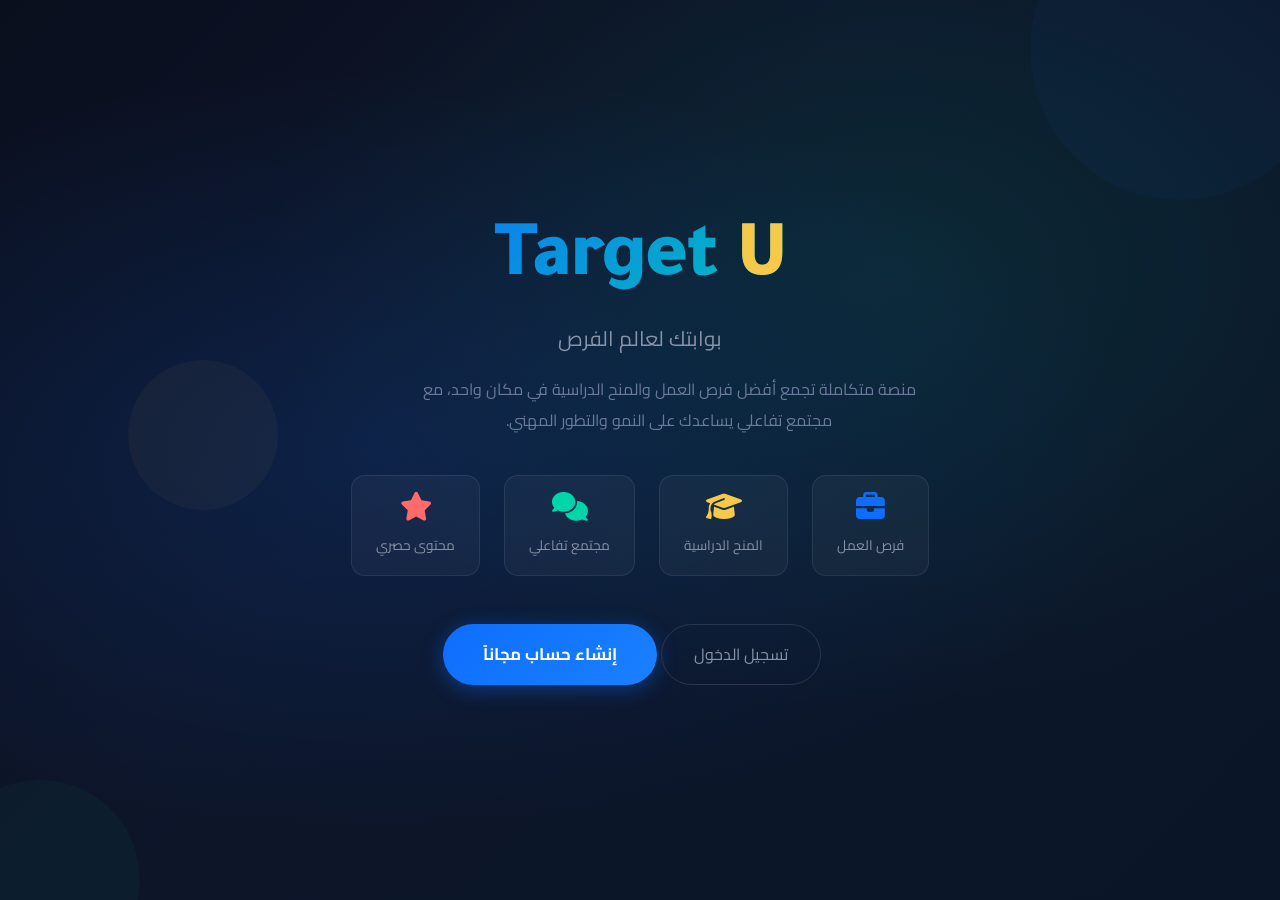
==== commit 5dc22fe6: "Rename index (1).html to index.html" ====
--- a/index.html
+++ b/index.html
@@ -1,724 +1,1424 @@
 <!DOCTYPE html>
 <html lang="ar" dir="rtl">
 <head>
-    <meta charset="UTF-8">
-    <meta name="viewport" content="width=device-width, initial-scale=1.0">
-    <title>Target U - منح وفرص</title>
-    <link rel="stylesheet" href="https://cdnjs.cloudflare.com/ajax/libs/font-awesome/6.4.0/css/all.min.css">
-    <style>
-        :root {
-            --bg: #ffffff;
-            --bg2: #f5f5f5;
-            --text: #333;
-            --text2: #666;
-            --accent: #4CAF50;
-            --accent-hover: #45a049;
-            --border: #ddd;
-            --msg-me: #E3F2FD;
-            --msg-other: #F5F5F5;
-            --shadow: 0 2px 10px rgba(0,0,0,0.1);
-        }
-        [data-theme="dark"] {
-            --bg: #1a1a1a;
-            --bg2: #2d2d2d;
-            --text: #fff;
-            --text2: #ccc;
-            --accent: #66BB6A;
-            --accent-hover: #4CAF50;
-            --border: #444;
-            --msg-me: #1E3A5F;
-            --msg-other: #2d2d2d;
-        }
-        * { margin: 0; padding: 0; box-sizing: border-box; }
-        body { font-family: 'Segoe UI', Tahoma, sans-serif; background: var(--bg); color: var(--text); transition: background 0.3s; }
-        .page { display: none; min-height: 100vh; }
-        .page.active { display: block; }
-        .hidden { display: none !important; }
-
-        /* Welcome */
-        .welcome-container { text-align: center; padding: 50px 20px; max-width: 800px; margin: auto; }
-        .welcome-title { font-size: 3.5em; color: var(--accent); animation: fadeInDown 1s; }
-        .welcome-subtitle { font-size: 1.5em; color: var(--text2); margin: 10px 0 50px; }
-        .features { display: grid; grid-template-columns: repeat(auto-fit, minmax(200px,1fr)); gap: 30px; margin-bottom: 40px; }
-        .feature { background: var(--bg2); padding: 30px; border-radius: 10px; transition: transform 0.3s; }
-        .feature:hover { transform: translateY(-5px); }
-        .feature i { font-size: 3em; color: var(--accent); margin-bottom: 15px; }
-        .btn-primary, .btn-secondary {
-            padding: 12px 30px; border: none; border-radius: 8px; cursor: pointer; font-size: 1em; transition: 0.3s; width: 100%;
-        }
-        .btn-primary { background: var(--accent); color: white; }
-        .btn-primary:hover { background: var(--accent-hover); transform: translateY(-2px); }
-        .btn-secondary { background: var(--bg); color: var(--text); border: 1px solid var(--border); }
-
-        /* Auth */
-        .auth-container { max-width: 500px; margin: 50px auto; background: var(--bg2); padding: 30px; border-radius: 15px; box-shadow: var(--shadow); }
-        .auth-tabs { display: flex; margin-bottom: 30px; border-bottom: 2px solid var(--border); }
-        .tab-btn { flex:1; padding:15px; background:none; border:none; cursor:pointer; font-size:1.1em; color:var(--text2); }
-        .tab-btn.active { color:var(--accent); border-bottom:2px solid var(--accent); margin-bottom:-2px; }
-        .form-group { margin-bottom:20px; }
-        .form-group label { display:block; margin-bottom:8px; font-weight:600; }
-        .form-group input, .form-group select, .form-group textarea {
-            width:100%; padding:12px; border:1px solid var(--border); border-radius:8px; background:var(--bg); color:var(--text); font-size:1em;
-        }
-        .form-group textarea { resize:vertical; }
-
-        /* Nav */
-        .main-nav { display:flex; justify-content:space-between; align-items:center; padding:15px 30px; background:var(--bg2); box-shadow:var(--shadow); position:sticky; top:0; z-index:100; }
-        .nav-buttons { display:flex; gap:10px; }
-        .nav-btn { padding:10px 20px; background:none; border:none; cursor:pointer; color:var(--text2); border-radius:8px; font-size:1em; }
-        .nav-btn.active { background:var(--accent); color:white; }
-        .sub-page { padding:20px; }
-
-        /* Opportunities */
-        .opp-header { display:flex; justify-content:space-between; padding:20px 0; }
-        .opp-list { display:grid; gap:20px; }
-        .opp-card { background:var(--bg2); padding:25px; border-radius:12px; box-shadow:var(--shadow); }
-        .card-type { padding:5px 15px; border-radius:20px; font-size:0.9em; font-weight:600; }
-        .card-type.scholarship { background:#E8F5E9; color:#2E7D32; }
-        .card-type.job { background:#E3F2FD; color:#1565C0; }
-        .card-sender { display:flex; align-items:center; gap:10px; margin-top:15px; padding-top:15px; border-top:1px solid var(--border); }
-        .card-sender img { width:35px; height:35px; border-radius:50%; }
-        .card-time { color:var(--text2); font-size:0.9em; margin-right:auto; }
-
-        /* Chat */
-        .chat-layout { display:grid; grid-template-columns:280px 1fr; height:calc(100vh - 70px); }
-        .chat-sidebar { background:var(--bg2); border-left:1px solid var(--border); padding:20px; overflow-y:auto; }
-        .room-item { padding:12px 15px; margin-bottom:5px; border-radius:8px; cursor:pointer; }
-        .room-item.active { background:var(--accent); color:white; }
-        .chat-main { display:flex; flex-direction:column; }
-        .chat-header { padding:15px 20px; background:var(--bg2); border-bottom:1px solid var(--border); display:flex; justify-content:space-between; }
-        .chat-messages { flex:1; padding:20px; overflow-y:auto; display:flex; flex-direction:column; gap:15px; }
-        .message { max-width:70%; padding:12px 15px; border-radius:12px; position:relative; animation:slideIn 0.3s; }
-        .message.sent { background:var(--msg-me); align-self:flex-end; border-bottom-right-radius:4px; }
-        .message.received { background:var(--msg-other); align-self:flex-start; border-bottom-left-radius:4px; }
-        .msg-sender { display:flex; align-items:center; gap:8px; margin-bottom:5px; font-weight:600; font-size:0.9em; cursor:pointer; }
-        .msg-sender img { width:25px; height:25px; border-radius:50%; }
-        .msg-time { font-size:0.75em; color:var(--text2); margin-top:5px; }
-        .msg-actions { margin-top:8px; display:flex; gap:10px; }
-        .msg-actions button { background:none; border:none; cursor:pointer; color:var(--text2); font-size:0.9em; }
-        .reply-indicator { background:var(--bg); padding:8px; border-radius:8px; margin-bottom:8px; border-right:3px solid var(--accent); font-size:0.9em; }
-        .chat-input-area { padding:15px 20px; background:var(--bg2); border-top:1px solid var(--border); display:flex; align-items:end; gap:10px; }
-        .chat-input-area textarea { flex:1; padding:10px; border:1px solid var(--border); border-radius:8px; background:var(--bg); color:var(--text); resize:none; font-family:inherit; }
-        .input-actions { display:flex; gap:8px; }
-        .btn-send { padding:10px 20px; background:var(--accent); color:white; border:none; border-radius:8px; cursor:pointer; }
-
-        /* Profile */
-        .profile-container { max-width:800px; margin:30px auto; padding:30px; }
-        .profile-header { display:flex; align-items:center; gap:20px; background:var(--bg2); padding:20px; border-radius:15px; position:relative; margin-bottom:30px; }
-        .profile-photo { width:100px; height:100px; border-radius:50%; object-fit:cover; border:3px solid var(--accent); }
-        .settings-btn { position:absolute; top:20px; left:20px; background:none; border:none; font-size:1.5em; cursor:pointer; color:var(--text2); }
-        .settings-menu { position:absolute; top:60px; left:20px; background:var(--bg); border-radius:10px; box-shadow:var(--shadow); padding:10px; z-index:100; min-width:200px; }
-        .settings-item { display:block; width:100%; padding:10px 20px; background:none; border:none; cursor:pointer; text-align:right; color:var(--text); border-radius:5px; }
-        .vip-stats { display:grid; grid-template-columns:repeat(3,1fr); gap:20px; margin-bottom:30px; }
-        .stat-card { text-align:center; padding:20px; background:var(--bg2); border-radius:10px; }
-        .stat-card span { font-size:2em; font-weight:bold; }
-
-        /* Admin */
-        .admin-container { max-width:1200px; margin:30px auto; padding:30px; }
-        .admin-tabs { display:flex; gap:10px; margin-bottom:30px; border-bottom:2px solid var(--border); }
-        .admin-tab { padding:12px 24px; background:none; border:none; cursor:pointer; color:var(--text2); font-size:1.1em; }
-        .admin-tab.active { color:var(--accent); border-bottom:2px solid var(--accent); }
-        .admin-item { background:var(--bg2); padding:20px; border-radius:10px; display:flex; justify-content:space-between; align-items:center; margin-bottom:10px; }
-        .admin-actions { display:flex; gap:10px; }
-        .btn-danger { background:#ef5350; color:white; padding:8px 16px; border:none; border-radius:5px; cursor:pointer; }
-        .btn-warning { background:#ffa726; color:white; padding:8px 16px; border:none; border-radius:5px; cursor:pointer; }
-
-        /* Modal */
-        .modal { position:fixed; top:0; left:0; width:100%; height:100%; background:rgba(0,0,0,0.5); display:flex; justify-content:center; align-items:center; z-index:1000; }
-        .modal-content { background:var(--bg); padding:30px; border-radius:15px; max-width:500px; width:90%; }
-        .modal-actions { display:flex; gap:10px; margin-top:20px; }
-
-        @keyframes fadeInDown { from { opacity:0; transform:translateY(-30px); } to { opacity:1; transform:translateY(0); } }
-        @keyframes slideIn { from { opacity:0; transform:translateY(20px); } to { opacity:1; transform:translateY(0); } }
-        @media (max-width:768px) { .chat-layout { grid-template-columns:1fr; } }
-    </style>
+<meta charset="UTF-8">
+<meta name="viewport" content="width=device-width, initial-scale=1.0">
+<title>Target U - فرص عملك ومنحك</title>
+<link href="https://fonts.googleapis.com/css2?family=Cairo:wght@300;400;600;700;900&family=Tajawal:wght@300;400;500;700;800&display=swap" rel="stylesheet">
+<link rel="stylesheet" href="https://cdnjs.cloudflare.com/ajax/libs/font-awesome/6.5.0/css/all.min.css">
+<style>
+:root {
+  --primary: #0d6efd;
+  --primary-dark: #0a58ca;
+  --accent: #00d4aa;
+  --gold: #f7c948;
+  --danger: #ff4757;
+  --bg: #0f1117;
+  --bg2: #161b27;
+  --bg3: #1e2535;
+  --card: #1a2133;
+  --card2: #212d43;
+  --border: #2a3550;
+  --text: #e8eaf0;
+  --text2: #8892a4;
+  --text3: #5a6477;
+  --radius: 14px;
+  --radius-sm: 8px;
+  --shadow: 0 8px 32px rgba(0,0,0,0.4);
+  --glow: 0 0 20px rgba(13,110,253,0.3);
+}
+.light-mode {
+  --bg: #f0f4ff;
+  --bg2: #e4eaf8;
+  --bg3: #d8e2f5;
+  --card: #ffffff;
+  --card2: #f7f9ff;
+  --border: #c5d0e8;
+  --text: #1a2133;
+  --text2: #4a5568;
+  --text3: #8892a4;
+}
+* { margin:0; padding:0; box-sizing:border-box; }
+body { font-family:'Cairo',sans-serif; background:var(--bg); color:var(--text); min-height:100vh; transition:background 0.3s,color 0.3s; }
+.page { display:none; min-height:100vh; }
+.page.active { display:flex; flex-direction:column; }
+
+/* ===== SPLASH ===== */
+#splash { background:linear-gradient(135deg,#0a0f1e 0%,#0d1529 40%,#0a1628 100%); align-items:center; justify-content:center; position:relative; overflow:hidden; }
+#splash::before { content:''; position:absolute; inset:0; background:radial-gradient(ellipse at 30% 50%, rgba(13,110,253,0.15) 0%, transparent 60%), radial-gradient(ellipse at 70% 30%, rgba(0,212,170,0.1) 0%, transparent 50%); }
+.splash-content { text-align:center; z-index:1; animation:fadeInUp 1s ease; }
+.splash-logo { font-size:5rem; font-weight:900; font-family:'Tajawal',sans-serif; background:linear-gradient(135deg,var(--primary),var(--accent)); -webkit-background-clip:text; -webkit-text-fill-color:transparent; background-clip:text; letter-spacing:-2px; margin-bottom:0.5rem; }
+.splash-logo span { color:var(--gold); -webkit-text-fill-color:var(--gold); }
+.splash-subtitle { font-size:1.3rem; color:var(--text2); margin-bottom:1rem; }
+.splash-desc { max-width:520px; color:#6b7a9a; line-height:1.9; margin-bottom:2.5rem; font-size:1rem; }
+.splash-features { display:flex; gap:1.5rem; justify-content:center; margin-bottom:3rem; flex-wrap:wrap; }
+.splash-feat { background:rgba(255,255,255,0.04); border:1px solid rgba(255,255,255,0.08); border-radius:var(--radius); padding:1rem 1.5rem; text-align:center; }
+.splash-feat i { font-size:1.8rem; margin-bottom:0.5rem; display:block; }
+.splash-feat span { font-size:0.85rem; color:var(--text2); }
+.btn-primary { background:linear-gradient(135deg,var(--primary),#1a80ff); color:#fff; border:none; padding:0.9rem 2.5rem; border-radius:50px; font-size:1.05rem; font-family:'Cairo',sans-serif; font-weight:700; cursor:pointer; transition:all 0.3s; box-shadow:0 4px 20px rgba(13,110,253,0.4); }
+.btn-primary:hover { transform:translateY(-2px); box-shadow:0 8px 30px rgba(13,110,253,0.6); }
+.btn-sec { background:transparent; color:var(--text2); border:1px solid var(--border); padding:0.9rem 2rem; border-radius:50px; font-size:1rem; font-family:'Cairo',sans-serif; cursor:pointer; transition:all 0.3s; margin-right:1rem; }
+.btn-sec:hover { border-color:var(--primary); color:var(--primary); }
+.floating-shapes { position:absolute; inset:0; overflow:hidden; pointer-events:none; }
+.shape { position:absolute; border-radius:50%; opacity:0.04; animation:float 8s ease-in-out infinite; }
+.shape:nth-child(1){width:300px;height:300px;background:var(--primary);top:-100px;right:-50px;animation-delay:0s;}
+.shape:nth-child(2){width:200px;height:200px;background:var(--accent);bottom:-80px;left:-60px;animation-delay:3s;}
+.shape:nth-child(3){width:150px;height:150px;background:var(--gold);top:40%;left:10%;animation-delay:5s;}
+@keyframes float{0%,100%{transform:translateY(0) rotate(0deg)}50%{transform:translateY(-30px) rotate(180deg)}}
+@keyframes fadeInUp{from{opacity:0;transform:translateY(40px)}to{opacity:1;transform:translateY(0)}}
+
+/* ===== AUTH ===== */
+#auth { background:var(--bg); align-items:center; justify-content:center; padding:2rem; }
+.auth-card { background:var(--card); border:1px solid var(--border); border-radius:20px; padding:2.5rem; width:100%; max-width:460px; box-shadow:var(--shadow); }
+.auth-logo { text-align:center; margin-bottom:2rem; }
+.auth-logo h1 { font-size:2.5rem; font-weight:900; font-family:'Tajawal',sans-serif; background:linear-gradient(135deg,var(--primary),var(--accent)); -webkit-background-clip:text; -webkit-text-fill-color:transparent; background-clip:text; }
+.auth-tabs { display:flex; background:var(--bg2); border-radius:var(--radius-sm); padding:4px; margin-bottom:2rem; }
+.auth-tab { flex:1; padding:0.7rem; text-align:center; border-radius:6px; cursor:pointer; transition:all 0.3s; font-size:0.95rem; color:var(--text2); font-weight:600; }
+.auth-tab.active { background:var(--primary); color:#fff; box-shadow:0 2px 10px rgba(13,110,253,0.4); }
+.form-group { margin-bottom:1.2rem; }
+.form-group label { display:block; font-size:0.85rem; color:var(--text2); margin-bottom:0.4rem; font-weight:600; }
+.form-input { width:100%; background:var(--bg2); border:1px solid var(--border); border-radius:var(--radius-sm); padding:0.8rem 1rem; color:var(--text); font-family:'Cairo',sans-serif; font-size:0.95rem; transition:all 0.3s; outline:none; }
+.form-input:focus { border-color:var(--primary); box-shadow:0 0 0 3px rgba(13,110,253,0.15); }
+.form-row { display:grid; grid-template-columns:1fr 1fr; gap:1rem; }
+.avatar-upload { display:flex; align-items:center; gap:1rem; }
+.avatar-preview { width:70px; height:70px; border-radius:50%; background:var(--bg3); border:2px dashed var(--border); display:flex; align-items:center; justify-content:center; cursor:pointer; overflow:hidden; transition:border-color 0.3s; }
+.avatar-preview:hover { border-color:var(--primary); }
+.avatar-preview img { width:100%; height:100%; object-fit:cover; }
+.avatar-preview i { color:var(--text3); font-size:1.5rem; }
+.btn-full { width:100%; padding:1rem; border-radius:var(--radius-sm); font-size:1rem; font-family:'Cairo',sans-serif; font-weight:700; cursor:pointer; border:none; transition:all 0.3s; }
+.btn-blue { background:linear-gradient(135deg,var(--primary),#1a80ff); color:#fff; box-shadow:0 4px 15px rgba(13,110,253,0.3); }
+.btn-blue:hover { transform:translateY(-1px); box-shadow:0 6px 20px rgba(13,110,253,0.5); }
+.auth-switch { text-align:center; margin-top:1.5rem; color:var(--text2); font-size:0.9rem; }
+.auth-switch a { color:var(--primary); cursor:pointer; font-weight:600; }
+
+/* ===== NAVBAR ===== */
+.navbar { background:var(--card); border-bottom:1px solid var(--border); padding:0 1.5rem; display:flex; align-items:center; justify-content:space-between; height:64px; position:sticky; top:0; z-index:100; backdrop-filter:blur(10px); }
+.nav-logo { font-size:1.6rem; font-weight:900; font-family:'Tajawal',sans-serif; background:linear-gradient(135deg,var(--primary),var(--accent)); -webkit-background-clip:text; -webkit-text-fill-color:transparent; background-clip:text; }
+.nav-links { display:flex; gap:0.5rem; }
+.nav-link { padding:0.5rem 1rem; border-radius:var(--radius-sm); cursor:pointer; font-size:0.9rem; color:var(--text2); transition:all 0.3s; display:flex; align-items:center; gap:0.4rem; font-weight:600; border:none; background:none; font-family:'Cairo',sans-serif; }
+.nav-link:hover,.nav-link.active { background:rgba(13,110,253,0.1); color:var(--primary); }
+.nav-right { display:flex; align-items:center; gap:0.8rem; }
+.nav-avatar { width:38px; height:38px; border-radius:50%; cursor:pointer; border:2px solid var(--border); object-fit:cover; transition:border-color 0.3s; }
+.nav-avatar:hover { border-color:var(--primary); }
+
+/* ===== OPPORTUNITIES PAGE ===== */
+#opportunities { flex-direction:column; }
+.opp-container { padding:2rem; max-width:900px; width:100%; margin:0 auto; }
+.opp-header { display:flex; justify-content:space-between; align-items:center; margin-bottom:2rem; }
+.opp-header h2 { font-size:1.6rem; font-weight:800; }
+.filter-tabs { display:flex; gap:0.5rem; background:var(--card); border:1px solid var(--border); border-radius:50px; padding:4px; }
+.filter-tab { padding:0.5rem 1.2rem; border-radius:50px; cursor:pointer; font-size:0.85rem; color:var(--text2); transition:all 0.3s; font-weight:600; border:none; background:none; font-family:'Cairo',sans-serif; }
+.filter-tab.active { background:var(--primary); color:#fff; }
+.opp-list { display:flex; flex-direction:column; gap:1rem; }
+.opp-card { background:var(--card); border:1px solid var(--border); border-radius:var(--radius); padding:1.5rem; transition:all 0.3s; }
+.opp-card:hover { border-color:var(--primary); transform:translateY(-2px); box-shadow:var(--glow); }
+.opp-card-header { display:flex; align-items:flex-start; gap:1rem; margin-bottom:1rem; }
+.opp-icon { width:48px; height:48px; border-radius:var(--radius-sm); display:flex; align-items:center; justify-content:center; font-size:1.4rem; flex-shrink:0; }
+.opp-icon.job { background:rgba(13,110,253,0.1); color:var(--primary); }
+.opp-icon.scholarship { background:rgba(247,201,72,0.1); color:var(--gold); }
+.opp-title { font-size:1.05rem; font-weight:700; margin-bottom:0.3rem; }
+.opp-badge { display:inline-block; padding:0.2rem 0.7rem; border-radius:50px; font-size:0.75rem; font-weight:700; }
+.badge-job { background:rgba(13,110,253,0.15); color:var(--primary); }
+.badge-scholarship { background:rgba(247,201,72,0.15); color:var(--gold); }
+.opp-body { color:var(--text2); font-size:0.9rem; line-height:1.8; margin-bottom:1rem; }
+.opp-footer { display:flex; align-items:center; justify-content:space-between; padding-top:1rem; border-top:1px solid var(--border); }
+.opp-sender { display:flex; align-items:center; gap:0.6rem; }
+.opp-sender img { width:30px; height:30px; border-radius:50%; object-fit:cover; }
+.opp-sender-info { font-size:0.8rem; }
+.opp-sender-name { font-weight:700; color:var(--text); }
+.opp-sender-time { color:var(--text3); }
+.sender-badge { font-size:0.7rem; padding:0.15rem 0.5rem; border-radius:50px; background:rgba(247,201,72,0.15); color:var(--gold); font-weight:700; margin-right:0.3rem; }
+.post-form { background:var(--card); border:1px solid var(--border); border-radius:var(--radius); padding:1.5rem; margin-bottom:1.5rem; display:none; }
+.post-form.visible { display:block; }
+.btn-add { background:linear-gradient(135deg,var(--primary),#1a80ff); color:#fff; border:none; padding:0.7rem 1.5rem; border-radius:50px; cursor:pointer; font-family:'Cairo',sans-serif; font-weight:700; display:flex; align-items:center; gap:0.5rem; transition:all 0.3s; }
+.btn-add:hover { transform:translateY(-2px); box-shadow:0 4px 15px rgba(13,110,253,0.4); }
+
+/* ===== CHAT PAGE ===== */
+#chat { flex-direction:column; }
+.chat-layout { display:grid; grid-template-columns:280px 1fr; flex:1; overflow:hidden; height:calc(100vh - 64px); }
+.rooms-sidebar { background:var(--card); border-left:1px solid var(--border); display:flex; flex-direction:column; overflow:hidden; }
+.sidebar-header { padding:1rem; border-bottom:1px solid var(--border); }
+.sidebar-header h3 { font-size:1rem; font-weight:700; margin-bottom:0.8rem; }
+.room-search { width:100%; background:var(--bg2); border:1px solid var(--border); border-radius:var(--radius-sm); padding:0.6rem 1rem; color:var(--text); font-family:'Cairo',sans-serif; font-size:0.85rem; outline:none; }
+.room-search:focus { border-color:var(--primary); }
+.rooms-list { flex:1; overflow-y:auto; padding:0.5rem; }
+.room-item { padding:0.8rem; border-radius:var(--radius-sm); cursor:pointer; transition:all 0.3s; display:flex; align-items:center; gap:0.8rem; margin-bottom:0.3rem; }
+.room-item:hover,.room-item.active { background:rgba(13,110,253,0.1); }
+.room-icon { width:40px; height:40px; border-radius:50%; display:flex; align-items:center; justify-content:center; font-size:1.1rem; flex-shrink:0; }
+.room-icon.general { background:linear-gradient(135deg,var(--primary),var(--accent)); color:#fff; }
+.room-icon.custom { background:var(--bg3); color:var(--text2); }
+.room-info { flex:1; min-width:0; }
+.room-name { font-size:0.9rem; font-weight:600; white-space:nowrap; overflow:hidden; text-overflow:ellipsis; }
+.room-id { font-size:0.7rem; color:var(--text3); font-family:monospace; }
+.room-vip { font-size:0.65rem; padding:0.1rem 0.4rem; border-radius:50px; background:rgba(247,201,72,0.15); color:var(--gold); font-weight:700; }
+.btn-create-room { width:100%; padding:0.7rem; background:rgba(13,110,253,0.1); border:1px dashed rgba(13,110,253,0.3); border-radius:var(--radius-sm); color:var(--primary); font-family:'Cairo',sans-serif; font-weight:600; cursor:pointer; transition:all 0.3s; margin-top:0.5rem; }
+.btn-create-room:hover { background:rgba(13,110,253,0.2); }
+.chat-main { display:flex; flex-direction:column; overflow:hidden; }
+.chat-header { padding:1rem 1.5rem; border-bottom:1px solid var(--border); display:flex; align-items:center; justify-content:space-between; background:var(--card); }
+.chat-header-info { display:flex; align-items:center; gap:0.8rem; }
+.chat-header-icon { width:42px; height:42px; border-radius:50%; display:flex; align-items:center; justify-content:center; font-size:1.2rem; background:linear-gradient(135deg,var(--primary),var(--accent)); color:#fff; }
+.chat-header-title { font-weight:700; }
+.chat-header-id { font-size:0.75rem; color:var(--text3); font-family:monospace; }
+.messages-area { flex:1; overflow-y:auto; padding:1.5rem; display:flex; flex-direction:column; gap:0.8rem; }
+.msg-group { display:flex; flex-direction:column; }
+.msg-wrap { display:flex; gap:0.8rem; align-items:flex-end; max-width:75%; }
+.msg-wrap.mine { align-self:flex-end; flex-direction:row-reverse; }
+.msg-wrap.other { align-self:flex-start; }
+.msg-avatar-btn { width:36px; height:36px; border-radius:50%; flex-shrink:0; cursor:pointer; overflow:hidden; border:2px solid var(--border); transition:border-color 0.3s; }
+.msg-avatar-btn:hover { border-color:var(--primary); }
+.msg-avatar-btn img { width:100%; height:100%; object-fit:cover; }
+.msg-content { display:flex; flex-direction:column; }
+.msg-sender-info { display:flex; align-items:center; gap:0.4rem; margin-bottom:0.3rem; }
+.msg-sender-name { font-size:0.8rem; font-weight:700; color:var(--primary); }
+.msg-gender-icon { font-size:0.8rem; }
+.msg-sender-role { font-size:0.65rem; padding:0.1rem 0.4rem; border-radius:50px; background:rgba(247,201,72,0.15); color:var(--gold); }
+.msg-bubble { padding:0.8rem 1rem; border-radius:14px; font-size:0.9rem; line-height:1.6; word-break:break-word; position:relative; }
+.msg-wrap.mine .msg-bubble { background:linear-gradient(135deg,var(--primary),#1a80ff); color:#fff; border-bottom-right-radius:4px; }
+.msg-wrap.other .msg-bubble { background:var(--card2); color:var(--text); border-bottom-left-radius:4px; border:1px solid var(--border); }
+.msg-meta { display:flex; align-items:center; gap:0.4rem; margin-top:0.3rem; }
+.msg-time { font-size:0.7rem; color:var(--text3); }
+.msg-actions { display:none; gap:0.3rem; }
+.msg-wrap:hover .msg-actions { display:flex; }
+.msg-action-btn { background:var(--bg3); border:none; color:var(--text2); width:24px; height:24px; border-radius:50%; cursor:pointer; font-size:0.7rem; display:flex; align-items:center; justify-content:center; transition:all 0.3s; }
+.msg-action-btn:hover { background:var(--primary); color:#fff; }
+.msg-reply-ref { background:rgba(13,110,253,0.1); border-right:3px solid var(--primary); padding:0.4rem 0.7rem; border-radius:6px; margin-bottom:0.4rem; font-size:0.8rem; color:var(--text2); }
+.msg-reply-indicator { font-size:0.75rem; color:var(--accent); display:flex; align-items:center; gap:0.3rem; margin-top:0.3rem; animation:pulse 2s ease-in-out; }
+@keyframes pulse{0%{opacity:0}50%{opacity:1}100%{opacity:0.7}}
+.msg-bubble.image-msg img { max-width:220px; border-radius:8px; cursor:pointer; }
+.msg-bubble.audio-msg audio { max-width:200px; }
+.poll-card { background:var(--bg3); border:1px solid var(--border); border-radius:var(--radius-sm); padding:1rem; min-width:220px; }
+.poll-question { font-weight:700; margin-bottom:0.8rem; font-size:0.9rem; }
+.poll-option { display:flex; align-items:center; gap:0.5rem; margin-bottom:0.5rem; }
+.poll-option input { cursor:pointer; }
+.poll-option label { font-size:0.85rem; cursor:pointer; flex:1; }
+.poll-bar { height:4px; background:var(--border); border-radius:2px; margin-top:0.3rem; }
+.poll-bar-fill { height:100%; background:var(--primary); border-radius:2px; transition:width 0.5s; }
+.poll-votes { font-size:0.75rem; color:var(--text3); margin-top:0.5rem; }
+.chat-input-area { padding:1rem 1.5rem; border-top:1px solid var(--border); background:var(--card); }
+.reply-preview { background:rgba(13,110,253,0.08); border:1px solid rgba(13,110,253,0.2); border-radius:var(--radius-sm); padding:0.5rem 1rem; margin-bottom:0.5rem; display:none; align-items:center; justify-content:space-between; }
+.reply-preview.visible { display:flex; }
+.reply-preview-text { font-size:0.8rem; color:var(--text2); }
+.reply-close { background:none; border:none; color:var(--text3); cursor:pointer; font-size:1rem; }
+.input-row { display:flex; align-items:flex-end; gap:0.8rem; }
+.chat-textarea { flex:1; background:var(--bg2); border:1px solid var(--border); border-radius:var(--radius); padding:0.8rem 1rem; color:var(--text); font-family:'Cairo',sans-serif; font-size:0.9rem; resize:none; outline:none; max-height:120px; transition:border-color 0.3s; }
+.chat-textarea:focus { border-color:var(--primary); }
+.chat-send-btn { width:44px; height:44px; border-radius:50%; background:linear-gradient(135deg,var(--primary),#1a80ff); border:none; color:#fff; cursor:pointer; font-size:1.1rem; display:flex; align-items:center; justify-content:center; transition:all 0.3s; flex-shrink:0; box-shadow:0 2px 10px rgba(13,110,253,0.4); }
+.chat-send-btn:hover { transform:scale(1.1); }
+.chat-attach-btn { width:36px; height:36px; border-radius:50%; background:var(--bg3); border:1px solid var(--border); color:var(--text2); cursor:pointer; font-size:0.9rem; display:flex; align-items:center; justify-content:center; transition:all 0.3s; flex-shrink:0; }
+.chat-attach-btn:hover { border-color:var(--primary); color:var(--primary); }
+.no-room-selected { flex:1; display:flex; align-items:center; justify-content:center; flex-direction:column; gap:1rem; color:var(--text3); }
+.no-room-selected i { font-size:4rem; opacity:0.3; }
+
+/* ===== PROFILE PAGE ===== */
+#profile-page { flex-direction:column; }
+.profile-container { max-width:700px; width:100%; margin:0 auto; padding:2rem; }
+.profile-card { background:var(--card); border:1px solid var(--border); border-radius:20px; padding:2rem; margin-bottom:1.5rem; }
+.profile-top { display:flex; align-items:center; gap:1.5rem; margin-bottom:2rem; }
+.profile-avatar-wrap { position:relative; }
+.profile-avatar { width:100px; height:100px; border-radius:50%; object-fit:cover; border:3px solid var(--primary); }
+.profile-avatar-edit { position:absolute; bottom:0; right:0; width:30px; height:30px; background:var(--primary); border-radius:50%; border:none; color:#fff; cursor:pointer; font-size:0.8rem; display:flex; align-items:center; justify-content:center; }
+.profile-info-top { flex:1; }
+.profile-name { font-size:1.4rem; font-weight:800; }
+.profile-role { display:inline-flex; align-items:center; gap:0.4rem; padding:0.3rem 0.8rem; border-radius:50px; font-size:0.8rem; font-weight:700; margin-top:0.3rem; }
+.role-regular { background:rgba(138,138,138,0.1); color:#8a8a8a; }
+.role-vip { background:rgba(247,201,72,0.15); color:var(--gold); }
+.role-admin { background:rgba(255,71,87,0.15); color:var(--danger); }
+.profile-stats { display:grid; grid-template-columns:repeat(3,1fr); gap:1rem; margin-top:1.5rem; }
+.stat-item { background:var(--bg2); border-radius:var(--radius-sm); padding:1rem; text-align:center; }
+.stat-num { font-size:1.5rem; font-weight:900; color:var(--primary); }
+.stat-label { font-size:0.75rem; color:var(--text2); margin-top:0.2rem; }
+.profile-edit-form { display:flex; flex-direction:column; gap:1rem; }
+.btn-save { background:linear-gradient(135deg,var(--primary),#1a80ff); color:#fff; border:none; padding:0.8rem 2rem; border-radius:var(--radius-sm); font-family:'Cairo',sans-serif; font-weight:700; cursor:pointer; transition:all 0.3s; align-self:flex-start; }
+.btn-save:hover { transform:translateY(-2px); box-shadow:0 4px 15px rgba(13,110,253,0.4); }
+
+/* ===== ADMIN PAGE ===== */
+#admin-page { flex-direction:column; }
+.admin-container { max-width:1100px; width:100%; margin:0 auto; padding:2rem; }
+.admin-grid { display:grid; grid-template-columns:repeat(auto-fit,minmax(200px,1fr)); gap:1rem; margin-bottom:2rem; }
+.admin-stat-card { background:var(--card); border:1px solid var(--border); border-radius:var(--radius); padding:1.5rem; }
+.admin-stat-card .stat-num { font-size:2rem; font-weight:900; }
+.admin-stat-card .stat-label { color:var(--text2); font-size:0.85rem; margin-top:0.3rem; }
+.admin-section { background:var(--card); border:1px solid var(--border); border-radius:var(--radius); padding:1.5rem; margin-bottom:1.5rem; }
+.admin-section h3 { font-size:1.1rem; font-weight:700; margin-bottom:1rem; display:flex; align-items:center; gap:0.5rem; }
+.user-table { width:100%; border-collapse:collapse; }
+.user-table th,.user-table td { padding:0.8rem; text-align:right; border-bottom:1px solid var(--border); font-size:0.85rem; }
+.user-table th { color:var(--text2); font-weight:600; }
+.user-table tr:hover td { background:rgba(13,110,253,0.03); }
+.action-btns { display:flex; gap:0.5rem; }
+.btn-ban { background:rgba(255,71,87,0.1); color:var(--danger); border:1px solid rgba(255,71,87,0.3); padding:0.3rem 0.8rem; border-radius:50px; cursor:pointer; font-size:0.78rem; font-family:'Cairo',sans-serif; transition:all 0.3s; }
+.btn-ban:hover { background:var(--danger); color:#fff; }
+.btn-del { background:rgba(255,71,87,0.05); color:var(--danger); border:1px solid rgba(255,71,87,0.2); padding:0.3rem 0.8rem; border-radius:50px; cursor:pointer; font-size:0.78rem; font-family:'Cairo',sans-serif; transition:all 0.3s; }
+.btn-del:hover { background:rgba(255,71,87,0.2); }
+.codes-grid { display:grid; grid-template-columns:repeat(auto-fill,minmax(180px,1fr)); gap:0.5rem; }
+.code-item { background:var(--bg2); border:1px solid var(--border); border-radius:var(--radius-sm); padding:0.6rem 1rem; display:flex; align-items:center; justify-content:space-between; }
+.code-text { font-family:monospace; font-size:0.8rem; color:var(--accent); }
+.code-status { font-size:0.7rem; padding:0.15rem 0.5rem; border-radius:50px; }
+.code-used { background:rgba(255,71,87,0.1); color:var(--danger); }
+.code-free { background:rgba(0,212,170,0.1); color:var(--accent); }
+.admin-input { width:100%; background:var(--bg2); border:1px solid var(--border); border-radius:var(--radius-sm); padding:0.7rem 1rem; color:var(--text); font-family:'Cairo',sans-serif; font-size:0.9rem; outline:none; margin-bottom:0.8rem; }
+.admin-input:focus { border-color:var(--primary); }
+
+/* ===== SETTINGS DROPDOWN ===== */
+.settings-wrap { position:relative; }
+.settings-btn { width:38px; height:38px; border-radius:50%; background:var(--bg3); border:1px solid var(--border); color:var(--text2); cursor:pointer; font-size:1rem; display:flex; align-items:center; justify-content:center; transition:all 0.3s; }
+.settings-btn:hover { border-color:var(--primary); color:var(--primary); }
+.settings-dropdown { position:absolute; top:calc(100% + 10px); left:0; background:var(--card); border:1px solid var(--border); border-radius:var(--radius); padding:0.8rem; min-width:200px; box-shadow:var(--shadow); display:none; z-index:200; }
+.settings-dropdown.open { display:block; animation:dropIn 0.2s ease; }
+@keyframes dropIn{from{opacity:0;transform:translateY(-8px)}to{opacity:1;transform:translateY(0)}}
+.settings-item { display:flex; align-items:center; gap:0.7rem; padding:0.7rem; border-radius:var(--radius-sm); cursor:pointer; color:var(--text2); font-size:0.85rem; transition:all 0.3s; border:none; background:none; font-family:'Cairo',sans-serif; width:100%; }
+.settings-item:hover { background:rgba(13,110,253,0.1); color:var(--primary); }
+.settings-item i { width:20px; text-align:center; }
+.settings-divider { height:1px; background:var(--border); margin:0.4rem 0; }
+
+/* ===== MODAL ===== */
+.modal-overlay { position:fixed; inset:0; background:rgba(0,0,0,0.7); z-index:500; display:none; align-items:center; justify-content:center; backdrop-filter:blur(4px); }
+.modal-overlay.open { display:flex; }
+.modal-box { background:var(--card); border:1px solid var(--border); border-radius:20px; padding:2rem; width:100%; max-width:500px; box-shadow:var(--shadow); animation:fadeInUp 0.3s ease; max-height:90vh; overflow-y:auto; }
+.modal-box h3 { font-size:1.2rem; font-weight:800; margin-bottom:1.5rem; }
+.modal-close { float:left; background:none; border:none; color:var(--text2); cursor:pointer; font-size:1.2rem; }
+.modal-footer { display:flex; gap:0.8rem; justify-content:flex-end; margin-top:1.5rem; }
+.btn-cancel { background:var(--bg3); color:var(--text2); border:1px solid var(--border); padding:0.7rem 1.5rem; border-radius:var(--radius-sm); font-family:'Cairo',sans-serif; cursor:pointer; }
+.btn-confirm { background:linear-gradient(135deg,var(--primary),#1a80ff); color:#fff; border:none; padding:0.7rem 1.5rem; border-radius:var(--radius-sm); font-family:'Cairo',sans-serif; font-weight:700; cursor:pointer; }
+
+/* ===== TOAST ===== */
+.toast-container { position:fixed; bottom:2rem; left:50%; transform:translateX(-50%); z-index:1000; display:flex; flex-direction:column; gap:0.5rem; align-items:center; }
+.toast { background:var(--card2); border:1px solid var(--border); border-radius:50px; padding:0.7rem 1.5rem; font-size:0.85rem; box-shadow:var(--shadow); animation:toastIn 0.3s ease; display:flex; align-items:center; gap:0.5rem; }
+.toast.success { border-color:var(--accent); color:var(--accent); }
+.toast.error { border-color:var(--danger); color:var(--danger); }
+@keyframes toastIn{from{opacity:0;transform:translateY(20px)}to{opacity:1;transform:translateY(0)}}
+
+/* ===== SCROLLBAR ===== */
+::-webkit-scrollbar { width:5px; height:5px; }
+::-webkit-scrollbar-track { background:transparent; }
+::-webkit-scrollbar-thumb { background:var(--border); border-radius:3px; }
+::-webkit-scrollbar-thumb:hover { background:var(--text3); }
+
+/* ===== PROFILE VIEW MODAL ===== */
+.profile-view { text-align:center; }
+.profile-view-avatar { width:90px; height:90px; border-radius:50%; object-fit:cover; border:3px solid var(--primary); margin-bottom:1rem; }
+.profile-view-name { font-size:1.3rem; font-weight:800; }
+.profile-view-desc { color:var(--text2); font-size:0.9rem; margin:0.5rem 0 1rem; }
+.profile-view-details { display:grid; grid-template-columns:1fr 1fr; gap:0.8rem; text-align:right; }
+.detail-item { background:var(--bg2); border-radius:var(--radius-sm); padding:0.7rem; }
+.detail-label { font-size:0.75rem; color:var(--text3); }
+.detail-value { font-size:0.9rem; font-weight:600; }
+
+/* ===== RECORDING ANIMATION ===== */
+.recording-indicator { display:none; align-items:center; gap:0.5rem; color:var(--danger); font-size:0.85rem; animation:blink 1s infinite; }
+.recording-indicator.active { display:flex; }
+@keyframes blink{0%,100%{opacity:1}50%{opacity:0.3}}
+.empty-state { text-align:center; padding:4rem 2rem; color:var(--text3); }
+.empty-state i { font-size:3rem; margin-bottom:1rem; display:block; opacity:0.3; }
+
+/* ===== RESPONSIVE ===== */
+@media(max-width:768px){
+  .chat-layout{grid-template-columns:1fr;position:relative;}
+  .rooms-sidebar{position:absolute;right:0;top:0;bottom:0;z-index:50;transform:translateX(100%);transition:transform 0.3s;width:80%;}
+  .rooms-sidebar.open{transform:translateX(0);}
+  .form-row{grid-template-columns:1fr;}
+  .profile-stats{grid-template-columns:1fr 1fr;}
+}
+
+.unread-badge { width:18px; height:18px; background:var(--danger); border-radius:50%; font-size:0.65rem; color:#fff; display:flex; align-items:center; justify-content:center; font-weight:700; }
+.typing-indicator { font-size:0.8rem; color:var(--text3); padding:0.3rem 0; }
+.online-dot { width:8px; height:8px; border-radius:50%; background:var(--accent); display:inline-block; margin-left:4px; }
+</style>
 </head>
 <body>
-    <!-- Welcome Page -->
-    <div id="welcomePage" class="page active">
-        <div class="welcome-container">
-            <h1 class="welcome-title">Target U</h1>
-            <p class="welcome-subtitle">منصتك للمنح الدراسية وفرص العمل</p>
-            <div class="features">
-                <div class="feature"><i class="fas fa-graduation-cap"></i><h3>منح دراسية</h3><p>اكتشف أحدث المنح حول العالم</p></div>
-                <div class="feature"><i class="fas fa-briefcase"></i><h3>فرص عمل</h3><p>اعثر على أفضل الفرص</p></div>
-                <div class="feature"><i class="fas fa-comments"></i><h3>مجتمع تفاعلي</h3><p>تواصل مع المختصين</p></div>
-            </div>
-            <button class="btn-primary" onclick="proceedToLogin()">ابدأ الآن</button>
+
+<!-- TOAST CONTAINER -->
+<div class="toast-container" id="toastContainer"></div>
+
+<!-- MODAL OVERLAY -->
+<div class="modal-overlay" id="modalOverlay">
+  <div class="modal-box" id="modalBox">
+    <button class="modal-close" onclick="closeModal()"><i class="fa fa-times"></i></button>
+    <div id="modalContent"></div>
+  </div>
+</div>
+
+<!-- HIDDEN FILE INPUTS -->
+<input type="file" id="avatarFile" accept="image/*" style="display:none">
+<input type="file" id="chatImageFile" accept="image/*" style="display:none">
+<input type="file" id="chatDocFile" accept="*/*" style="display:none">
+<input type="file" id="profileAvatarFile" accept="image/*" style="display:none">
+
+<!-- ====== PAGE: SPLASH ====== -->
+<div class="page" id="splash">
+  <div class="floating-shapes">
+    <div class="shape"></div><div class="shape"></div><div class="shape"></div>
+  </div>
+  <div class="splash-content">
+    <div class="splash-logo">Target <span>U</span></div>
+    <div class="splash-subtitle">بوابتك لعالم الفرص</div>
+    <p class="splash-desc">
+      منصة متكاملة تجمع أفضل فرص العمل والمنح الدراسية في مكان واحد، مع مجتمع تفاعلي يساعدك على النمو والتطور المهني.
+    </p>
+    <div class="splash-features">
+      <div class="splash-feat"><i class="fa fa-briefcase" style="color:#0d6efd"></i><span>فرص العمل</span></div>
+      <div class="splash-feat"><i class="fa fa-graduation-cap" style="color:#f7c948"></i><span>المنح الدراسية</span></div>
+      <div class="splash-feat"><i class="fa fa-comments" style="color:#00d4aa"></i><span>مجتمع تفاعلي</span></div>
+      <div class="splash-feat"><i class="fa fa-star" style="color:#ff6b6b"></i><span>محتوى حصري</span></div>
+    </div>
+    <div>
+      <button class="btn-sec" onclick="showPage('auth')">تسجيل الدخول</button>
+      <button class="btn-primary" onclick="showPage('auth');switchAuthTab('register')">إنشاء حساب مجاناً</button>
+    </div>
+  </div>
+</div>
+
+<!-- ====== PAGE: AUTH ====== -->
+<div class="page" id="auth">
+  <div class="auth-card">
+    <div class="auth-logo"><h1>Target U</h1><p style="color:var(--text2);font-size:0.9rem;margin-top:0.3rem">بوابتك لعالم الفرص</p></div>
+    <div class="auth-tabs">
+      <div class="auth-tab active" id="tab-login" onclick="switchAuthTab('login')">تسجيل الدخول</div>
+      <div class="auth-tab" id="tab-register" onclick="switchAuthTab('register')">إنشاء حساب</div>
+    </div>
+    <!-- LOGIN FORM -->
+    <div id="login-form">
+      <div class="form-group"><label>رقم الهاتف</label><input class="form-input" id="loginPhone" placeholder="01XXXXXXXXX" type="tel"></div>
+      <div class="form-group"><label>كلمة المرور</label><input class="form-input" id="loginPass" placeholder="••••••••" type="password"></div>
+      <button class="btn-full btn-blue" onclick="doLogin()">تسجيل الدخول</button>
+      <div class="auth-switch">ليس لديك حساب؟ <a onclick="switchAuthTab('register')">إنشاء حساب</a></div>
+    </div>
+    <!-- REGISTER FORM -->
+    <div id="register-form" style="display:none">
+      <div class="form-group">
+        <label>صورة الملف الشخصي</label>
+        <div class="avatar-upload">
+          <div class="avatar-preview" onclick="document.getElementById('avatarFile').click()">
+            <img id="avatarPreview" style="display:none"><i class="fa fa-camera" id="avatarIcon"></i>
+          </div>
+          <span style="font-size:0.85rem;color:var(--text2)">انقر لرفع صورتك</span>
         </div>
-    </div>
-
-    <!-- Auth Page -->
-    <div id="authPage" class="page">
-        <div class="auth-container">
-            <div class="auth-tabs">
-                <button class="tab-btn active" onclick="showLoginForm()">تسجيل الدخول</button>
-                <button class="tab-btn" onclick="showRegisterForm()">إنشاء حساب</button>
-            </div>
-            <form id="loginForm" class="auth-form" onsubmit="handleLogin(event)">
-                <div class="form-group"><label>رقم الهاتف</label><input type="tel" id="loginPhone" required></div>
-                <div class="form-group"><label>كلمة المرور</label><input type="password" id="loginPassword" required></div>
-                <button type="submit" class="btn-primary">دخول</button>
-            </form>
-            <form id="registerForm" class="auth-form hidden" onsubmit="handleRegister(event)">
-                <div class="form-group"><label>الاسم الكامل</label><input type="text" id="regName" required></div>
-                <div class="form-group"><label>العمر</label><input type="number" id="regAge" required></div>
-                <div class="form-group"><label>النوع</label><select id="regGender" required><option value="">اختر</option><option value="male">ذكر</option><option value="female">أنثى</option></select></div>
-                <div class="form-group"><label>رقم الهاتف</label><input type="tel" id="regPhone" required></div>
-                <div class="form-group"><label>كلمة المرور</label><input type="password" id="regPassword" required></div>
-                <div class="form-group"><label>الصورة الشخصية</label><input type="file" id="regPhoto" accept="image/*"></div>
-                <div class="form-group"><label>الوصف</label><textarea id="regBio" rows="3"></textarea></div>
-                <button type="submit" class="btn-primary">إنشاء حساب</button>
-            </form>
+      </div>
+      <div class="form-row">
+        <div class="form-group"><label>الاسم الكامل</label><input class="form-input" id="regName" placeholder="اسمك هنا"></div>
+        <div class="form-group"><label>العمر</label><input class="form-input" id="regAge" placeholder="العمر" type="number" min="14" max="100"></div>
+      </div>
+      <div class="form-group">
+        <label>النوع</label>
+        <select class="form-input" id="regGender">
+          <option value="">اختر النوع</option>
+          <option value="male">ذكر 👨</option>
+          <option value="female">أنثى 👩</option>
+        </select>
+      </div>
+      <div class="form-group"><label>رقم الهاتف</label><input class="form-input" id="regPhone" placeholder="01XXXXXXXXX" type="tel"></div>
+      <div class="form-group"><label>كلمة المرور</label><input class="form-input" id="regPass" placeholder="••••••••" type="password"></div>
+      <div class="form-group"><label>نبذة عنك</label><textarea class="form-input" id="regBio" rows="3" placeholder="اكتب نبذة مختصرة عن نفسك..."></textarea></div>
+      <button class="btn-full btn-blue" onclick="doRegister()">إنشاء الحساب</button>
+      <div class="auth-switch">لديك حساب بالفعل؟ <a onclick="switchAuthTab('login')">تسجيل الدخول</a></div>
+    </div>
+  </div>
+</div>
+
+<!-- ====== PAGE: OPPORTUNITIES ====== -->
+<div class="page" id="opportunities">
+  <nav class="navbar">
+    <div class="nav-logo">Target U</div>
+    <div class="nav-links">
+      <button class="nav-link active" id="navOpp" onclick="showMain('opportunities')"><i class="fa fa-th-large"></i> الفرص</button>
+      <button class="nav-link" id="navChat" onclick="showMain('chat')"><i class="fa fa-comments"></i> الدردشة</button>
+      <button class="nav-link" id="navProfile" onclick="showMain('profile-page')"><i class="fa fa-user"></i> الملف</button>
+    </div>
+    <div class="nav-right">
+      <div class="settings-wrap">
+        <button class="settings-btn" onclick="toggleSettings()"><i class="fa fa-cog"></i></button>
+        <div class="settings-dropdown" id="settingsDropdown">
+          <button class="settings-item" onclick="toggleTheme()"><i class="fa fa-adjust"></i> <span id="themeLabel">الوضع الفاتح</span></button>
+          <div class="settings-divider"></div>
+          <button class="settings-item" onclick="openVipRegister()"><i class="fa fa-crown" style="color:var(--gold)"></i> إنشاء حساب مميز</button>
+          <div class="settings-divider"></div>
+          <button class="settings-item" onclick="doLogout()" style="color:var(--danger)"><i class="fa fa-sign-out-alt"></i> تسجيل الخروج</button>
         </div>
-    </div>
-
-    <!-- Main App -->
-    <div id="mainPage" class="page">
-        <nav class="main-nav">
-            <h2>Target U</h2>
-            <div class="nav-buttons">
-                <button class="nav-btn active" onclick="navigate('opportunities')"><i class="fas fa-bullhorn"></i> المنح والفرص</button>
-                <button class="nav-btn" onclick="navigate('chat')"><i class="fas fa-comments"></i> الدردشة</button>
-                <button class="nav-btn" onclick="navigate('profile')"><i class="fas fa-user"></i> الملف الشخصي</button>
-            </div>
-        </nav>
-        <div id="opportunitiesPage" class="sub-page">
-            <div class="opp-header"><h3>المنح والفرص</h3><button class="btn-primary" id="newPostBtn" style="display:none" onclick="showNewPostModal()"><i class="fas fa-plus"></i> إضافة منشور</button></div>
-            <div class="opp-list" id="oppList"></div>
+      </div>
+      <img class="nav-avatar" id="navAvatar" src="" alt="" onclick="showMain('profile-page')">
+    </div>
+  </nav>
+  <div class="opp-container">
+    <div class="opp-header">
+      <h2><i class="fa fa-fire" style="color:var(--primary)"></i> الفرص المتاحة</h2>
+      <div style="display:flex;align-items:center;gap:1rem">
+        <div class="filter-tabs">
+          <button class="filter-tab active" onclick="filterOpps('all',this)">الكل</button>
+          <button class="filter-tab" onclick="filterOpps('job',this)">وظائف</button>
+          <button class="filter-tab" onclick="filterOpps('scholarship',this)">منح</button>
         </div>
-        <div id="chatPage" class="sub-page hidden">
-            <div class="chat-layout">
-                <div class="chat-sidebar">
-                    <div style="display:flex; gap:10px; margin-bottom:20px;"><input id="roomSearch" placeholder="ID الغرفة"><button class="btn-secondary" onclick="searchRoom()"><i class="fas fa-search"></i></button></div>
-                    <div id="roomsContainer"><div class="room-item active" onclick="joinGeneralChat()"><i class="fas fa-globe"></i> العامة</div></div>
-                    <button class="btn-secondary" id="createRoomBtn" style="display:none; margin-top:20px" onclick="createRoom()"><i class="fas fa-plus"></i> غرفة جديدة</button>
-                </div>
-                <div class="chat-main">
-                    <div class="chat-header"><h4 id="currentRoomName">الدردشة العامة</h4><span id="roomIdDisplay"></span></div>
-                    <div class="chat-messages" id="chatMessages"></div>
-                    <div class="chat-input-area">
-                        <div class="input-actions">
-                            <label for="fileInput" style="cursor:pointer"><i class="fas fa-paperclip"></i></label>
-                            <input type="file" id="fileInput" style="display:none" multiple>
-                            <button onclick="startVoice()" id="voiceBtn"><i class="fas fa-microphone"></i></button>
-                            <button onclick="showPollModal()" id="pollBtn" style="display:none"><i class="fas fa-poll"></i></button>
-                        </div>
-                        <textarea id="messageInput" placeholder="اكتب رسالة..." rows="1"></textarea>
-                        <button class="btn-send" onclick="sendMsg()"><i class="fas fa-paper-plane"></i></button>
-                    </div>
-                </div>
-            </div>
+        <button class="btn-add" id="addOppBtn" onclick="openPostForm()" style="display:none"><i class="fa fa-plus"></i> إضافة</button>
+      </div>
+    </div>
+    <div class="post-form" id="postForm">
+      <h3 style="margin-bottom:1rem;font-size:1rem">نشر فرصة جديدة</h3>
+      <div class="form-row">
+        <div class="form-group"><label>العنوان</label><input class="form-input" id="oppTitle" placeholder="عنوان الفرصة"></div>
+        <div class="form-group"><label>النوع</label>
+          <select class="form-input" id="oppType">
+            <option value="job">وظيفة</option>
+            <option value="scholarship">منحة دراسية</option>
+          </select>
         </div>
-        <div id="profilePage" class="sub-page hidden">
-            <div class="profile-container">
-                <div class="profile-header">
-                    <img id="profilePhoto" src="assets/default-avatar.png" class="profile-photo">
-                    <div><h3 id="profileName"></h3><p id="profileBio"></p><span id="profileGender" class="card-type"></span></div>
-                    <button class="settings-btn" onclick="toggleSettingsMenu()"><i class="fas fa-cog"></i></button>
-                    <div id="settingsMenu" class="settings-menu hidden">
-                        <button class="settings-item" onclick="toggleTheme()"><i class="fas fa-moon"></i> الوضع المظلم</button>
-                        <button class="settings-item" onclick="showVipRegistration()"><i class="fas fa-crown"></i> حساب مميز</button>
-                        <button class="settings-item" onclick="logout()"><i class="fas fa-sign-out-alt"></i> خروج</button>
-                    </div>
-                </div>
-                <div id="vipStats" class="vip-stats hidden">
-                    <div class="stat-card"><i class="fas fa-paper-plane"></i><span id="postsCount">0</span><p>المنشورات</p></div>
-                    <div class="stat-card"><i class="fas fa-door-open"></i><span id="roomsCount">0</span><p>الغرف</p></div>
-                    <div class="stat-card"><i class="fas fa-users"></i><span id="subsCount">0</span><p>المشتركون</p></div>
-                </div>
-                <h4>تعديل المعلومات</h4>
-                <div class="form-group"><label>الصورة</label><input type="file" id="editPhoto" accept="image/*"></div>
-                <div class="form-group"><label>الاسم</label><input id="editName"></div>
-                <div class="form-group"><label>الوصف</label><textarea id="editBio"></textarea></div>
-                <button class="btn-primary" onclick="updateProfile()">حفظ</button>
-            </div>
+      </div>
+      <div class="form-group"><label>التفاصيل</label><textarea class="form-input" id="oppBody" rows="4" placeholder="اكتب تفاصيل الفرصة..."></textarea></div>
+      <div style="display:flex;gap:1rem">
+        <button class="btn-add" onclick="submitOpp()"><i class="fa fa-paper-plane"></i> نشر</button>
+        <button class="btn-cancel" onclick="closePostForm()">إلغاء</button>
+      </div>
+    </div>
+    <div class="opp-list" id="oppList">
+      <div class="empty-state"><i class="fa fa-inbox"></i><p>لا توجد فرص حالياً</p></div>
+    </div>
+  </div>
+</div>
+
+<!-- ====== PAGE: CHAT ====== -->
+<div class="page" id="chat">
+  <nav class="navbar">
+    <div class="nav-logo">Target U</div>
+    <div class="nav-links">
+      <button class="nav-link" id="navOpp2" onclick="showMain('opportunities')"><i class="fa fa-th-large"></i> الفرص</button>
+      <button class="nav-link active" id="navChat2" onclick="showMain('chat')"><i class="fa fa-comments"></i> الدردشة</button>
+      <button class="nav-link" id="navProfile2" onclick="showMain('profile-page')"><i class="fa fa-user"></i> الملف</button>
+    </div>
+    <div class="nav-right">
+      <div class="settings-wrap">
+        <button class="settings-btn" onclick="toggleSettings()"><i class="fa fa-cog"></i></button>
+        <div class="settings-dropdown" id="settingsDropdown2">
+          <button class="settings-item" onclick="toggleTheme()"><i class="fa fa-adjust"></i> <span id="themeLabel2">الوضع الفاتح</span></button>
+          <div class="settings-divider"></div>
+          <button class="settings-item" onclick="openVipRegister()"><i class="fa fa-crown" style="color:var(--gold)"></i> إنشاء حساب مميز</button>
+          <div class="settings-divider"></div>
+          <button class="settings-item" onclick="doLogout()" style="color:var(--danger)"><i class="fa fa-sign-out-alt"></i> تسجيل الخروج</button>
         </div>
-    </div>
-
-    <!-- Admin Page -->
-    <div id="adminPage" class="page">
-        <div class="admin-container">
-            <h2>لوحة التحكم</h2>
-            <div class="admin-tabs">
-                <button class="admin-tab active" onclick="showAdminTab('users')">المستخدمين</button>
-                <button class="admin-tab" onclick="showAdminTab('rooms')">الغرف</button>
-                <button class="admin-tab" onclick="showAdminTab('codes')">الرموز</button>
-            </div>
-            <div id="usersTab" class="admin-tab-content">
-                <input id="userSearch" placeholder="بحث عن مستخدم..." style="width:100%; padding:10px; margin-bottom:20px; background:var(--bg2); border:1px solid var(--border); color:var(--text);">
-                <div id="usersList"></div>
-            </div>
-            <div id="roomsTab" class="admin-tab-content hidden"><div id="adminRoomsList"></div></div>
-            <div id="codesTab" class="admin-tab-content hidden">
-                <h3>رموز VIP</h3>
-                <div style="display:flex; gap:10px; margin-bottom:20px;"><input id="newCode" placeholder="رمز جديد"><button class="btn-primary" onclick="addVipCode()">إضافة</button></div>
-                <div id="codesList"></div>
-            </div>
+      </div>
+      <img class="nav-avatar" id="navAvatar2" src="" alt="" onclick="showMain('profile-page')">
+    </div>
+  </nav>
+  <div class="chat-layout">
+    <div class="chat-main" id="chatMain">
+      <div class="no-room-selected" id="noRoomMsg">
+        <i class="fa fa-comments"></i>
+        <p>اختر غرفة للبدء في الدردشة</p>
+      </div>
+      <div id="chatAreaWrap" style="display:none;flex-direction:column;flex:1;overflow:hidden">
+        <div class="chat-header">
+          <div class="chat-header-info">
+            <div class="chat-header-icon" id="chatHeaderIcon"><i class="fa fa-hashtag"></i></div>
+            <div><div class="chat-header-title" id="chatHeaderTitle">الغرفة العامة</div>
+            <div class="chat-header-id" id="chatHeaderId"></div></div>
+          </div>
+          <div style="display:flex;align-items:center;gap:0.8rem">
+            <span class="typing-indicator" id="typingIndicator" style="display:none"><span class="online-dot"></span> يكتب...</span>
+            <button class="chat-attach-btn" id="mobileSidebarBtn" onclick="toggleMobileSidebar()" style="display:none"><i class="fa fa-bars"></i></button>
+          </div>
         </div>
-    </div>
-
-    <!-- Modals -->
-    <div id="newPostModal" class="modal hidden">
-        <div class="modal-content"><h3>منشور جديد</h3>
-            <div class="form-group"><label>العنوان</label><input id="postTitle"></div>
-            <div class="form-group"><label>النوع</label><select id="postType"><option value="scholarship">منحة</option><option value="job">فرصة عمل</option></select></div>
-            <div class="form-group"><label>المحتوى</label><textarea id="postContent" rows="5"></textarea></div>
-            <div class="modal-actions"><button class="btn-primary" onclick="addPost()">نشر</button><button class="btn-secondary" onclick="closeModal('newPostModal')">إلغاء</button></div>
+        <div class="messages-area" id="messagesArea"></div>
+        <div class="chat-input-area">
+          <div class="reply-preview" id="replyPreview">
+            <div><span style="font-size:0.7rem;color:var(--primary)">ردًا على:</span> <span class="reply-preview-text" id="replyPreviewText"></span></div>
+            <button class="reply-close" onclick="cancelReply()"><i class="fa fa-times"></i></button>
+          </div>
+          <div style="display:flex;align-items:center;gap:0.5rem;margin-bottom:0.5rem">
+            <span class="recording-indicator" id="recordingIndicator"><i class="fa fa-microphone"></i> جاري التسجيل...</span>
+          </div>
+          <div class="input-row">
+            <button class="chat-attach-btn" onclick="document.getElementById('chatImageFile').click()" title="إرسال صورة"><i class="fa fa-image"></i></button>
+            <button class="chat-attach-btn" onclick="document.getElementById('chatDocFile').click()" title="إرسال ملف"><i class="fa fa-paperclip"></i></button>
+            <button class="chat-attach-btn" id="voiceBtn" onclick="toggleVoice()" title="رسالة صوتية"><i class="fa fa-microphone"></i></button>
+            <button class="chat-attach-btn" id="pollBtn" onclick="openPollModal()" title="استطلاع رأي" style="display:none"><i class="fa fa-poll"></i></button>
+            <textarea class="chat-textarea" id="chatInput" placeholder="اكتب رسالتك..." rows="1" onkeydown="handleChatKey(event)" oninput="autoResize(this)"></textarea>
+            <button class="chat-send-btn" onclick="sendMessage()"><i class="fa fa-paper-plane"></i></button>
+          </div>
         </div>
-    </div>
-    <div id="pollModal" class="modal hidden">
-        <div class="modal-content"><h3>استطلاع رأي</h3>
-            <div class="form-group"><label>السؤال</label><input id="pollQuestion"></div>
-            <div id="pollOptions"><div class="form-group"><label>الخيار 1</label><input class="poll-option"></div><div class="form-group"><label>الخيار 2</label><input class="poll-option"></div></div>
-            <button class="btn-secondary" onclick="addPollOption()">+ خيار</button>
-            <div class="modal-actions"><button class="btn-primary" onclick="submitPoll()">إنشاء</button><button class="btn-secondary" onclick="closeModal('pollModal')">إلغاء</button></div>
+      </div>
+    </div>
+    <div class="rooms-sidebar" id="roomsSidebar">
+      <div class="sidebar-header">
+        <h3><i class="fa fa-comments" style="color:var(--primary)"></i> الغرف</h3>
+        <input class="room-search" placeholder="بحث بالـ ID..." id="roomSearchInput" oninput="searchRoom(this.value)">
+      </div>
+      <div class="rooms-list" id="roomsList"></div>
+      <div style="padding:0.8rem">
+        <button class="btn-create-room" id="createRoomBtn" onclick="openCreateRoom()" style="display:none"><i class="fa fa-plus"></i> إنشاء غرفة جديدة</button>
+      </div>
+    </div>
+  </div>
+</div>
+
+<!-- ====== PAGE: PROFILE ====== -->
+<div class="page" id="profile-page">
+  <nav class="navbar">
+    <div class="nav-logo">Target U</div>
+    <div class="nav-links">
+      <button class="nav-link" id="navOpp3" onclick="showMain('opportunities')"><i class="fa fa-th-large"></i> الفرص</button>
+      <button class="nav-link" id="navChat3" onclick="showMain('chat')"><i class="fa fa-comments"></i> الدردشة</button>
+      <button class="nav-link active" id="navProfile3" onclick="showMain('profile-page')"><i class="fa fa-user"></i> الملف</button>
+    </div>
+    <div class="nav-right">
+      <div class="settings-wrap">
+        <button class="settings-btn" onclick="toggleSettings()"><i class="fa fa-cog"></i></button>
+        <div class="settings-dropdown" id="settingsDropdown3">
+          <button class="settings-item" onclick="toggleTheme()"><i class="fa fa-adjust"></i> <span id="themeLabel3">الوضع الفاتح</span></button>
+          <div class="settings-divider"></div>
+          <button class="settings-item" onclick="openVipRegister()"><i class="fa fa-crown" style="color:var(--gold)"></i> إنشاء حساب مميز</button>
+          <div class="settings-divider"></div>
+          <button class="settings-item" onclick="doLogout()" style="color:var(--danger)"><i class="fa fa-sign-out-alt"></i> تسجيل الخروج</button>
         </div>
-    </div>
-
-    <script>
-        // ============ CONFIG LOADER ============
-        let CONFIG = {};
-        async function loadConfig() {
-            try {
-                const res = await fetch('config.json');
-                CONFIG = await res.json();
-            } catch(e) { console.error('Config loading failed'); }
-        }
-
-        // ============ TELEGRAM STORAGE ============
-        class TelegramDB {
-            constructor() {
-                this.token = CONFIG.telegram?.token;
-                this.chatId = CONFIG.telegram?.chatId;
-                this.base = `https://api.telegram.org/bot${this.token}`;
-            }
-            async sendMessage(text) {
-                try {
-                    const res = await fetch(`${this.base}/sendMessage`, {
-                        method:'POST', headers:{'Content-Type':'application/json'},
-                        body: JSON.stringify({chat_id: this.chatId, text, parse_mode:'HTML'})
-                    });
-                    const data = await res.json();
-                    if(data.ok) await this.pinMessage(data.result.message_id);
-                    return data;
-                } catch(e) { return null; }
-            }
-            async pinMessage(msgId) {
-                try {
-                    await fetch(`${this.base}/pinChatMessage`, {
-                        method:'POST', headers:{'Content-Type':'application/json'},
-                        body: JSON.stringify({chat_id: this.chatId, message_id: msgId})
-                    });
-                } catch(e) {}
-            }
-            async uploadFile(file, type='document') {
-                const fd = new FormData();
-                fd.append('chat_id', this.chatId);
-                fd.append(type, file);
-                if(type==='photo' || type==='document') fd.append('caption', 'file');
-                const res = await fetch(`${this.base}/send${type.charAt(0).toUpperCase()+type.slice(1)}`, {method:'POST', body:fd});
-                return await res.json();
-            }
-            async getUpdates() {
-                const res = await fetch(`${this.base}/getUpdates`);
-                return await res.json();
-            }
-            async saveData(key, data) {
-                const msg = `📦${key}\n${JSON.stringify(data)}`;
-                return await this.sendMessage(msg);
-            }
-            async getData(key) {
-                const updates = await this.getUpdates();
-                if(updates?.result) {
-                    for(let upd of updates.result.reverse()) {
-                        const txt = upd.message?.pinned_message?.text;
-                        if(txt?.startsWith(`📦${key}`)) {
-                            try { return JSON.parse(txt.replace(`📦${key}\n`,'')); } catch(e) {}
-                        }
-                    }
-                }
-                return null;
-            }
-        }
-        const db = new TelegramDB();
-
-        // ============ STATE ============
-        let currentUser = null, isVip = false, isAdmin = false;
-        let currentRoom = 'general', replyTo = null, mediaRecorder, audioChunks = [];
-
-        // ============ UI HELPERS ============
-        function showPage(id) {
-            document.querySelectorAll('.page').forEach(p => p.classList.remove('active'));
-            document.getElementById(id).classList.add('active');
-        }
-        function proceedToLogin() {
-            localStorage.setItem('tu_visited','1');
-            showPage('authPage');
-        }
-        function showLoginForm() {
-            document.getElementById('loginForm').classList.remove('hidden');
-            document.getElementById('registerForm').classList.add('hidden');
-            document.querySelectorAll('.tab-btn')[0].classList.add('active');
-            document.querySelectorAll('.tab-btn')[1].classList.remove('active');
-        }
-        function showRegisterForm() {
-            document.getElementById('loginForm').classList.add('hidden');
-            document.getElementById('registerForm').classList.remove('hidden');
-            document.querySelectorAll('.tab-btn')[0].classList.remove('active');
-            document.querySelectorAll('.tab-btn')[1].classList.add('active');
-        }
-
-        // ============ AUTH ============
-        async function handleLogin(e) {
-            e.preventDefault();
-            const phone = document.getElementById('loginPhone').value.trim();
-            const pass = document.getElementById('loginPassword').value.trim();
-            if(phone === CONFIG.admin?.username && pass === CONFIG.admin?.password) {
-                isAdmin = true; currentUser = {phone, name:'Admin', isAdmin:true};
-                showPage('adminPage'); loadAdmin(); return;
-            }
-            const users = await db.getData('users') || [];
-            const user = users.find(u => u.phone === phone && u.password === pass);
-            if(user) {
-                currentUser = user; isVip = user.isVip || false;
-                showPage('mainPage'); updateMainUI();
-            } else alert('بيانات خاطئة');
-        }
-
-        async function handleRegister(e) {
-            e.preventDefault();
-            const phone = document.getElementById('regPhone').value.trim();
-            const users = await db.getData('users') || [];
-            if(users.find(u => u.phone === phone)) { alert('الهاتف مسجل'); return; }
-            const photoFile = document.getElementById('regPhoto').files[0];
-            let photo = 'assets/default-avatar.png';
-            if(photoFile) {
-                const result = await db.uploadFile(photoFile, 'photo');
-                if(result?.result?.photo) {
-                    const p = result.result.photo.pop();
-                    photo = `https://api.telegram.org/file/bot${CONFIG.telegram.token}/${p.file_path}`;
-                }
-            }
-            const newUser = {
-                id: Date.now().toString(), name: document.getElementById('regName').value.trim(),
-                age: document.getElementById('regAge').value, gender: document.getElementById('regGender').value,
-                phone, password: document.getElementById('regPassword').value,
-                bio: document.getElementById('regBio').value, photo, isVip: false,
-                createdAt: new Date().toISOString(), postsCount:0, roomsCount:0, subsCount:0
-            };
-            users.push(newUser);
-            await db.saveData('users', users);
-            alert('تم التسجيل');
-            showLoginForm();
-        }
-
-        async function showVipRegistration() {
-            const code = prompt('أدخل الرمز المميز:');
-            if(!code) return;
-            const vipCodes = await db.getData('vipCodes') || CONFIG.vipCodes || [];
-            if(!vipCodes.includes(code)) { alert('رمز خاطئ'); return; }
-            const users = await db.getData('users') || [];
-            const idx = users.findIndex(u => u.phone === currentUser.phone);
-            if(idx !== -1) {
-                users[idx].isVip = true;
-                await db.saveData('users', users);
-                vipCodes.splice(vipCodes.indexOf(code),1);
-                await db.saveData('vipCodes', vipCodes);
-                CONFIG.vipCodes = vipCodes;
-                currentUser = users[idx]; isVip = true;
-                updateMainUI(); alert('أصبحت مميزاً!');
-            }
-        }
-
-        function logout() {
-            currentUser = null; isVip = isAdmin = false;
-            showPage('authPage'); showLoginForm();
-        }
-
-        // ============ MAIN UI ============
-        function updateMainUI() {
-            const postBtn = document.getElementById('newPostBtn');
-            const roomBtn = document.getElementById('createRoomBtn');
-            const pollBtn = document.getElementById('pollBtn');
-            const show = (isVip || isAdmin) ? 'inline-block' : 'none';
-            if(postBtn) postBtn.style.display = show;
-            if(roomBtn) roomBtn.style.display = show;
-            if(pollBtn) pollBtn.style.display = show;
-            navigate('opportunities');
-            loadProfileData();
-        }
-
-        function navigate(page) {
-            document.querySelectorAll('.sub-page').forEach(p => p.classList.add('hidden'));
-            document.querySelectorAll('.nav-btn').forEach(b => b.classList.remove('active'));
-            document.getElementById(page+'Page').classList.remove('hidden');
-            event.target.closest('.nav-btn')?.classList.add('active');
-            if(page === 'opportunities') loadOpportunities();
-            if(page === 'chat') { loadRooms(); joinGeneralChat(); }
-            if(page === 'profile') loadProfileData();
-        }
-
-        // ============ OPPORTUNITIES ============
-        async function loadOpportunities() {
-            const posts = await db.getData('opportunities') || [];
-            const html = posts.reverse().map(p => `
-                <div class="opp-card">
-                    <div style="display:flex; justify-content:space-between;"><h3>${p.title}</h3><span class="card-type ${p.type}">${p.type==='scholarship'?'منحة':'وظيفة'}</span></div>
-                    <p>${p.content}</p>
-                    <div class="card-sender"><img src="${p.senderPhoto}"><strong>${p.senderName}</strong><span class="card-time">${formatDate(p.createdAt)}</span></div>
-                </div>`).join('');
-            document.getElementById('oppList').innerHTML = html;
-        }
-        function showNewPostModal() { document.getElementById('newPostModal').classList.remove('hidden'); }
-        async function addPost() {
-            const title = document.getElementById('postTitle').value.trim();
-            const type = document.getElementById('postType').value;
-            const content = document.getElementById('postContent').value.trim();
-            if(!title || !content) return;
-            const posts = await db.getData('opportunities') || [];
-            posts.push({ id:Date.now().toString(), title, type, content,
-                senderName:currentUser.name, senderPhoto:currentUser.photo, senderId:currentUser.id,
-                createdAt: new Date().toISOString() });
-            await db.saveData('opportunities', posts);
-            if(isVip||isAdmin) {
-                const users = await db.getData('users')||[];
-                const u = users.find(u=>u.id===currentUser.id);
-                if(u) { u.postsCount = (u.postsCount||0)+1; await db.saveData('users',users); currentUser.postsCount=u.postsCount; }
-            }
-            closeModal('newPostModal'); loadOpportunities();
-        }
-
-        // ============ CHAT ============
-        async function loadRooms() {
-            const rooms = await db.getData('chatRooms') || [];
-            document.getElementById('roomsContainer').innerHTML = `
-                <div class="room-item active" onclick="joinGeneralChat()"><i class="fas fa-globe"></i> العامة</div>
-                ${rooms.map(r => `<div class="room-item" onclick="joinRoom('${r.id}')"><i class="fas fa-door-open"></i> ${r.name} <small>(${r.id})</small></div>`).join('')}`;
-        }
-        function joinGeneralChat() { currentRoom='general'; document.getElementById('currentRoomName').textContent='العامة'; document.getElementById('roomIdDisplay').textContent=''; loadMessages(); }
-        async function joinRoom(id) { currentRoom=id; const rooms=await db.getData('chatRooms')||[]; const r=rooms.find(r=>r.id===id); if(r){ document.getElementById('currentRoomName').textContent=r.name; document.getElementById('roomIdDisplay').textContent='ID: '+id; } loadMessages(); }
-        async function createRoom() {
-            if(!isVip && !isAdmin) return alert('فقط المميزون');
-            const name = prompt('اسم الغرفة:'); if(!name) return;
-            const rooms = await db.getData('chatRooms')||[];
-            const id = Date.now().toString().slice(-8);
-            rooms.push({ id, name, creator:currentUser.id, createdAt:new Date().toISOString() });
-            await db.saveData('chatRooms', rooms);
-            const users=await db.getData('users')||[]; const u=users.find(u=>u.id===currentUser.id); if(u){ u.roomsCount=(u.roomsCount||0)+1; await db.saveData('users',users); currentUser.roomsCount=u.roomsCount; }
-            loadRooms(); joinRoom(id);
-        }
-        async function searchRoom() {
-            const id = document.getElementById('roomSearch').value.trim();
-            const rooms=await db.getData('chatRooms')||[];
-            if(rooms.find(r=>r.id===id)) joinRoom(id); else alert('غير موجودة');
-        }
-
-        async function loadMessages() {
-            const msgs = await db.getData(`msgs_${currentRoom}`) || [];
-            document.getElementById('chatMessages').innerHTML = msgs.map(m => msgHTML(m)).join('');
-            document.getElementById('chatMessages').scrollTop = document.getElementById('chatMessages').scrollHeight;
-        }
-        function msgHTML(m) {
-            const isSent = m.senderId === currentUser?.id;
-            const diff = (Date.now() - new Date(m.createdAt).getTime())/60000;
-            const can = (isSent && diff <= 10) || isAdmin;
-            let replyPart = m.replyTo ? `<div class="reply-indicator">↩ ${m.replyTo.preview}</div>` : '';
-            let filePart = m.fileUrl ? (m.fileType?.startsWith('image')?`<img src="${m.fileUrl}" style="max-width:150px; border-radius:8px;">` : m.fileType?.startsWith('audio')?`<audio controls src="${m.fileUrl}"></audio>`:`<a href="${m.fileUrl}">📎 ${m.fileName}</a>`) : '';
-            return `<div class="message ${isSent?'sent':'received'}" id="msg-${m.id}">
-                <div class="msg-sender" onclick="viewProfile('${m.senderId}')"><img src="${m.senderPhoto}"><span>${m.senderName}</span> ${m.senderGender==='male'?'♂':'♀'}</div>
-                ${replyPart}<div>${m.content}</div>${filePart}
-                <div class="msg-time">${formatDate(m.createdAt)}${m.edited?' (معدل)':''}${m.replied?' ✓ رد':''}</div>
-                <div class="msg-actions">
-                    <button onclick="replyToMsg('${m.id}','${m.senderName}','${m.content?.substring(0,30)}')"><i class="fas fa-reply"></i></button>
-                    ${can?`<button onclick="editMsg('${m.id}')"><i class="fas fa-edit"></i></button><button onclick="deleteMsg('${m.id}')"><i class="fas fa-trash"></i></button>`:''}
-                </div></div>`;
-        }
-        async function sendMsg() {
-            const content = document.getElementById('messageInput').value.trim();
-            const file = document.getElementById('fileInput').files[0];
-            if(!content && !file) return;
-            const msgs = await db.getData(`msgs_${currentRoom}`) || [];
-            const msg = { id:Date.now().toString(), content, senderId:currentUser.id, senderName:currentUser.name,
-                senderPhoto:currentUser.photo, senderGender:currentUser.gender, room:currentRoom,
-                createdAt:new Date().toISOString(), replyTo, replied:false };
-            if(replyTo) { const orig=msgs.find(m=>m.id===replyTo.messageId); if(orig) orig.replied=true; }
-            if(file) {
-                const type = file.type.startsWith('image')?'photo':file.type.startsWith('audio')?'voice':'document';
-                const res = await db.uploadFile(file, type);
-                if(res?.result) {
-                    const f = type==='photo'?res.result.photo.pop():res.result[type];
-                    msg.fileUrl = `https://api.telegram.org/file/bot${CONFIG.telegram.token}/${f.file_path}`;
-                    msg.fileType = file.type; msg.fileName = file.name;
-                }
-            }
-            msgs.push(msg); await db.saveData(`msgs_${currentRoom}`, msgs);
-            document.getElementById('messageInput').value=''; document.getElementById('fileInput').value=''; replyTo=null;
-            loadMessages();
-        }
-        function replyToMsg(id,name,preview) { replyTo={messageId:id,senderName:name,preview}; document.getElementById('messageInput').focus(); }
-        async function editMsg(id) {
-            const txt = prompt('تعديل:'); if(!txt) return;
-            const msgs = await db.getData(`msgs_${currentRoom}`)||[];
-            const m = msgs.find(m=>m.id===id); if(m){ m.content=txt; m.edited=true; await db.saveData(`msgs_${currentRoom}`,msgs); loadMessages(); }
-        }
-        async function deleteMsg(id) {
-            if(!confirm('حذف؟')) return;
-            const msgs = await db.getData(`msgs_${currentRoom}`)||[];
-            await db.saveData(`msgs_${currentRoom}`, msgs.filter(m=>m.id!==id)); loadMessages();
-        }
-        async function startVoice() {
-            try {
-                const stream = await navigator.mediaDevices.getUserMedia({audio:true});
-                mediaRecorder = new MediaRecorder(stream);
-                mediaRecorder.ondataavailable = e => audioChunks.push(e.data);
-                mediaRecorder.onstop = async () => {
-                    const blob = new Blob(audioChunks,{type:'audio/wav'});
-                    const file = new File([blob],'voice.wav',{type:'audio/wav'});
-                    const dt = new DataTransfer(); dt.items.add(file);
-                    document.getElementById('fileInput').files = dt.files;
-                    await sendMsg(); audioChunks=[];
-                };
-                mediaRecorder.start(); document.getElementById('voiceBtn').style.color='red';
-                setTimeout(()=>{ mediaRecorder.stop(); stream.getTracks().forEach(t=>t.stop()); document.getElementById('voiceBtn').style.color=''; },10000);
-            } catch(e) { alert('الميكروفون غير متاح'); }
-        }
-        async function viewProfile(uid) {
-            const users=await db.getData('users')||[];
-            const u=users.find(u=>u.id===uid);
-            if(u) alert(`الاسم:${u.name}\nالعمر:${u.age}\nالنوع:${u.gender}\n${u.bio||''}\n${u.isVip?'✨ مميز':''}`);
-        }
-
-        // ============ POLL ============
-        function showPollModal() { document.getElementById('pollModal').classList.remove('hidden'); }
-        function addPollOption() {
-            const container = document.getElementById('pollOptions');
-            const n = container.children.length+1;
-            container.innerHTML += `<div class="form-group"><label>خيار ${n}</label><input class="poll-option"></div>`;
-        }
-        async function submitPoll() {
-            const q = document.getElementById('pollQuestion').value.trim();
-            const opts = [...document.querySelectorAll('.poll-option')].map(i=>i.value.trim()).filter(v=>v);
-            if(!q || opts.length<2) return;
-            const msgs = await db.getData(`msgs_${currentRoom}`)||[];
-            msgs.push({ id:Date.now().toString(), type:'poll', content:`📊 ${q}`, pollData:{question:q, options:opts.map(o=>({text:o,votes:0}))},
-                senderId:currentUser.id, senderName:currentUser.name, senderPhoto:currentUser.photo, createdAt:new Date().toISOString() });
-            await db.saveData(`msgs_${currentRoom}`,msgs);
-            closeModal('pollModal'); loadMessages();
-        }
-
-        // ============ PROFILE ============
-        function loadProfileData() {
-            if(!currentUser) return;
-            document.getElementById('profilePhoto').src = currentUser.photo;
-            document.getElementById('profileName').textContent = currentUser.name;
-            document.getElementById('profileBio').textContent = currentUser.bio||'';
-            document.getElementById('profileGender').textContent = currentUser.gender==='male'?'ذكر':'أنثى';
-            document.getElementById('editName').value = currentUser.name;
-            document.getElementById('editBio').value = currentUser.bio||'';
-            if(isVip||isAdmin) {
-                document.getElementById('vipStats').classList.remove('hidden');
-                document.getElementById('postsCount').textContent = currentUser.postsCount||0;
-                document.getElementById('roomsCount').textContent = currentUser.roomsCount||0;
-                document.getElementById('subsCount').textContent = currentUser.subsCount||0;
-            }
-        }
-        async function updateProfile() {
-            const users = await db.getData('users')||[];
-            const idx = users.findIndex(u=>u.id===currentUser.id);
-            if(idx===-1) return;
-            const photoFile = document.getElementById('editPhoto').files[0];
-            if(photoFile) {
-                const res = await db.uploadFile(photoFile,'photo');
-                if(res?.result?.photo) users[idx].photo = `https://api.telegram.org/file/bot${CONFIG.telegram.token}/${res.result.photo.pop().file_path}`;
-            }
-            users[idx].name = document.getElementById('editName').value.trim();
-            users[idx].bio = document.getElementById('editBio').value.trim();
-            await db.saveData('users', users);
-            currentUser = users[idx]; loadProfileData(); alert('تم التحديث');
-        }
-        function toggleSettingsMenu() { document.getElementById('settingsMenu').classList.toggle('hidden'); }
-        function toggleTheme() {
-            const body = document.body;
-            body.setAttribute('data-theme', body.getAttribute('data-theme')==='dark'?'light':'dark');
-            localStorage.setItem('tu_theme', body.getAttribute('data-theme'));
-        }
-
-        // ============ ADMIN ============
-        async function loadAdmin() {
-            loadUsers(); loadAdminRooms(); loadCodes();
-        }
-        function showAdminTab(tab) {
-            document.querySelectorAll('.admin-tab-content').forEach(t=>t.classList.add('hidden'));
-            document.getElementById(tab+'Tab').classList.remove('hidden');
-            document.querySelectorAll('.admin-tab').forEach(b=>b.classList.remove('active'));
-            event.target.classList.add('active');
-        }
-        async function loadUsers(search='') {
-            const users = await db.getData('users')||[];
-            const filtered = users.filter(u=> !search || u.name.includes(search) || u.phone.includes(search));
-            document.getElementById('usersList').innerHTML = filtered.map(u=>`
-                <div class="admin-item"><div><img src="${u.photo}" style="width:40px;height:40px;border-radius:50%"> <strong>${u.name}</strong> (${u.phone}) ${u.isVip?'✨':''}</div>
-                <div class="admin-actions"><button class="btn-warning" onclick="banUser('${u.id}')">حظر</button><button class="btn-danger" onclick="deleteUser('${u.id}')">حذف</button></div></div>`).join('');
-        }
-        document.getElementById('userSearch')?.addEventListener('input',e=>loadUsers(e.target.value));
-        async function banUser(id) {
-            if(!confirm('حظر؟')) return;
-            const users=await db.getData('users')||[], banned=await db.getData('banned')||[];
-            const idx=users.findIndex(u=>u.id===id); if(idx!==-1){ banned.push(users.splice(idx,1)[0]); await db.saveData('users',users); await db.saveData('banned',banned); loadUsers(); }
-        }
-        async function deleteUser(id) {
-            if(!confirm('حذف نهائي؟')) return;
-            const users=await db.getData('users')||[];
-            await db.saveData('users', users.filter(u=>u.id!==id)); loadUsers();
-        }
-        async function loadAdminRooms() {
-            const rooms=await db.getData('chatRooms')||[];
-            document.getElementById('adminRoomsList').innerHTML = rooms.map(r=>`
-                <div class="admin-item"><div><strong>${r.name}</strong> (${r.id})</div>
-                <div class="admin-actions"><button class="btn-warning" onclick="editRoomId('${r.id}')">تعديل المعرف</button><button class="btn-danger" onclick="deleteRoom('${r.id}')">حذف</button></div></div>`).join('');
-        }
-        async function editRoomId(oldId) {
-            const newId = prompt('معرف جديد:'); if(!newId) return;
-            const rooms=await db.getData('chatRooms')||[];
-            const room=rooms.find(r=>r.id===oldId); if(room) room.id=newId;
-            const msgs=await db.getData(`msgs_${oldId}`)||[];
-            await db.saveData(`msgs_${newId}`,msgs);
-            await db.saveData(`msgs_${oldId}`,[]);
-            await db.saveData('chatRooms',rooms); loadAdminRooms();
-        }
-        async function deleteRoom(id) {
-            if(!confirm('حذف الغرفة؟')) return;
-            const rooms=await db.getData('chatRooms')||[];
-            await db.saveData('chatRooms', rooms.filter(r=>r.id!==id)); loadAdminRooms();
-        }
-        async function loadCodes() {
-            const codes = await db.getData('vipCodes') || CONFIG.vipCodes || [];
-            document.getElementById('codesList').innerHTML = codes.map((c,i)=>`<div class="admin-item"><span>${c}</span><button class="btn-danger" onclick="deleteCode(${i})">حذف</button></div>`).join('');
-        }
-        async function addVipCode() {
-            const code = document.getElementById('newCode').value.trim(); if(!code) return;
-            const codes = await db.getData('vipCodes') || CONFIG.vipCodes || [];
-            if(codes.includes(code)) return alert('موجود');
-            codes.push(code); await db.saveData('vipCodes', codes); CONFIG.vipCodes = codes;
-            document.getElementById('newCode').value=''; loadCodes();
-        }
-        async function deleteCode(index) {
-            const codes = await db.getData('vipCodes') || CONFIG.vipCodes || [];
-            codes.splice(index,1); await db.saveData('vipCodes', codes); CONFIG.vipCodes = codes; loadCodes();
-        }
-
-        function closeModal(id) { document.getElementById(id).classList.add('hidden'); }
-        function formatDate(iso) { return new Date(iso).toLocaleString('ar-EG'); }
-
-        // INIT
-        window.onload = async () => {
-            await loadConfig();
-            db.token = CONFIG.telegram?.token; db.chatId = CONFIG.telegram?.chatId;
-            document.body.setAttribute('data-theme', localStorage.getItem('tu_theme')||'light');
-            if(!localStorage.getItem('tu_visited')) showPage('welcomePage');
-            else showPage('authPage');
-        };
-    </script>
+      </div>
+      <img class="nav-avatar" id="navAvatar3" src="" alt="" onclick="showMain('profile-page')">
+    </div>
+  </nav>
+  <div class="profile-container">
+    <div class="profile-card">
+      <div class="profile-top">
+        <div class="profile-avatar-wrap">
+          <img class="profile-avatar" id="profileAvatar" src="" alt="">
+          <button class="profile-avatar-edit" onclick="document.getElementById('profileAvatarFile').click()"><i class="fa fa-camera"></i></button>
+        </div>
+        <div class="profile-info-top">
+          <div class="profile-name" id="profileName">-</div>
+          <div class="profile-role" id="profileRole"></div>
+          <div style="color:var(--text2);font-size:0.85rem;margin-top:0.4rem" id="profilePhone"></div>
+        </div>
+      </div>
+      <div class="profile-stats" id="profileStats" style="display:none">
+        <div class="stat-item"><div class="stat-num" id="statPosts">0</div><div class="stat-label">منشورات</div></div>
+        <div class="stat-item"><div class="stat-num" id="statRooms">0</div><div class="stat-label">غرف أنشأتها</div></div>
+        <div class="stat-item"><div class="stat-num" id="statMembers">0</div><div class="stat-label">مشتركون</div></div>
+      </div>
+    </div>
+    <div class="profile-card">
+      <h3 style="margin-bottom:1.2rem;font-size:1rem;font-weight:700"><i class="fa fa-edit" style="color:var(--primary)"></i> تعديل الملف الشخصي</h3>
+      <div class="profile-edit-form">
+        <div class="form-group"><label>الاسم</label><input class="form-input" id="editName" placeholder="اسمك"></div>
+        <div class="form-group"><label>نبذة عنك</label><textarea class="form-input" id="editBio" rows="3" placeholder="اكتب نبذة..."></textarea></div>
+        <button class="btn-save" onclick="saveProfile()"><i class="fa fa-check"></i> حفظ التغييرات</button>
+      </div>
+    </div>
+  </div>
+</div>
+
+<!-- ====== PAGE: ADMIN ====== -->
+<div class="page" id="admin-page">
+  <nav class="navbar" style="background:linear-gradient(135deg,#1a0a0a,#2a0f0f)">
+    <div class="nav-logo" style="-webkit-text-fill-color:var(--danger)">Target U — Admin</div>
+    <div class="nav-links">
+      <button class="nav-link active" id="adminNavOverview" onclick="showAdminTab('overview')"><i class="fa fa-tachometer-alt"></i> لوحة التحكم</button>
+      <button class="nav-link" id="adminNavUsers" onclick="showAdminTab('users')"><i class="fa fa-users"></i> المستخدمون</button>
+      <button class="nav-link" id="adminNavRooms" onclick="showAdminTab('rooms')"><i class="fa fa-comments"></i> الغرف</button>
+      <button class="nav-link" id="adminNavCodes" onclick="showAdminTab('codes')"><i class="fa fa-key"></i> الرموز</button>
+    </div>
+    <div class="nav-right">
+      <button class="settings-btn" onclick="doLogout()" title="تسجيل الخروج"><i class="fa fa-sign-out-alt"></i></button>
+    </div>
+  </nav>
+  <div class="admin-container">
+    <!-- OVERVIEW TAB -->
+    <div id="adminOverview">
+      <div class="admin-grid" id="adminStatsGrid"></div>
+    </div>
+    <!-- USERS TAB -->
+    <div id="adminUsers" style="display:none">
+      <div class="admin-section">
+        <h3><i class="fa fa-users" style="color:var(--primary)"></i> المستخدمون العاديون</h3>
+        <table class="user-table"><thead><tr><th>الاسم</th><th>الهاتف</th><th>العمر</th><th>النوع</th><th>الحالة</th><th>إجراءات</th></tr></thead>
+        <tbody id="regularUsersTable"></tbody></table>
+      </div>
+      <div class="admin-section">
+        <h3><i class="fa fa-crown" style="color:var(--gold)"></i> المستخدمون المميزون</h3>
+        <table class="user-table"><thead><tr><th>الاسم</th><th>الهاتف</th><th>العمر</th><th>النوع</th><th>الحالة</th><th>إجراءات</th></tr></thead>
+        <tbody id="vipUsersTable"></tbody></table>
+      </div>
+    </div>
+    <!-- ROOMS TAB -->
+    <div id="adminRooms" style="display:none">
+      <div class="admin-section">
+        <h3><i class="fa fa-comments" style="color:var(--primary)"></i> غرف الدردشة</h3>
+        <table class="user-table"><thead><tr><th>اسم الغرفة</th><th>ID</th><th>المنشئ</th><th>الأعضاء</th><th>إجراءات</th></tr></thead>
+        <tbody id="adminRoomsTable"></tbody></table>
+      </div>
+    </div>
+    <!-- CODES TAB -->
+    <div id="adminCodes" style="display:none">
+      <div class="admin-section">
+        <h3><i class="fa fa-key" style="color:var(--gold)"></i> رموز المستخدمين المميزين</h3>
+        <div style="display:flex;gap:0.8rem;margin-bottom:1rem;flex-wrap:wrap">
+          <input class="admin-input" id="newCodeInput" placeholder="رمز جديد..." style="flex:1;margin:0">
+          <button class="btn-add" onclick="addNewCode()"><i class="fa fa-plus"></i> إضافة رمز</button>
+        </div>
+        <div class="codes-grid" id="codesGrid"></div>
+      </div>
+    </div>
+  </div>
+</div>
+
+<script>
+// =============================================
+// STATE
+// =============================================
+let CONFIG = {};
+let state = {
+  currentUser: null,
+  users: [],
+  opportunities: [],
+  rooms: [],
+  messages: {}, // roomId => array
+  activeRoom: null,
+  replyTo: null,
+  mediaRecorder: null,
+  isRecording: false,
+  vipCodes: [],
+  polls: {}, // pollId => {options,votes}
+  bannedUsers: [],
+  theme: 'dark',
+  splashShown: false
+};
+
+// =============================================
+// UTILS
+// =============================================
+function generateId(prefix=''){return prefix+(Date.now().toString(36)+Math.random().toString(36).slice(2)).toUpperCase().slice(0,10);}
+function now(){const d=new Date();return{date:d.toLocaleDateString('ar-EG'),time:d.toLocaleTimeString('ar-EG',{hour:'2-digit',minute:'2-digit'}),day:['الأحد','الاثنين','الثلاثاء','الأربعاء','الخميس','الجمعة','السبت'][d.getDay()],iso:d.toISOString()};}
+function saveState(){localStorage.setItem('targetU_state',JSON.stringify({users:state.users,opportunities:state.opportunities,rooms:state.rooms,messages:state.messages,vipCodes:state.vipCodes,polls:state.polls,bannedUsers:state.bannedUsers,theme:state.theme,splashShown:state.splashShown}));}
+function loadState(){const s=localStorage.getItem('targetU_state');if(s){const d=JSON.parse(s);state.users=d.users||[];state.opportunities=d.opportunities||[];state.rooms=d.rooms||[];state.messages=d.messages||{};state.vipCodes=d.vipCodes||[];state.polls=d.polls||{};state.bannedUsers=d.bannedUsers||[];state.theme=d.theme||'dark';state.splashShown=d.splashShown||false;}}
+function toast(msg,type='success'){const t=document.createElement('div');t.className=`toast ${type}`;t.innerHTML=`<i class="fa fa-${type==='success'?'check-circle':'exclamation-circle'}"></i> ${msg}`;document.getElementById('toastContainer').appendChild(t);setTimeout(()=>t.remove(),3500);}
+function avatar(user){return user&&user.avatar?`<img src="${user.avatar}" style="width:100%;height:100%;object-fit:cover;">`:`<i class="fa fa-user" style="color:var(--text3)"></i>`;}
+function genderIcon(g){return g==='male'?'👨':g==='female'?'👩':'👤';}
+function roleBadge(role){if(role==='admin')return '<span class="profile-role role-admin"><i class="fa fa-shield-alt"></i> مشرف</span>';if(role==='vip')return '<span class="profile-role role-vip"><i class="fa fa-crown"></i> مميز</span>';return '<span class="profile-role role-regular"><i class="fa fa-user"></i> عضو</span>';}
+function canPost(){return state.currentUser&&(state.currentUser.role==='admin'||state.currentUser.role==='vip');}
+function canCreateRoom(){return state.currentUser&&(state.currentUser.role==='vip'||state.currentUser.role==='admin');}
+function getUser(phone){return state.users.find(u=>u.phone===phone);}
+
+// =============================================
+// CONFIG LOAD
+// =============================================
+async function loadConfig(){
+  try{
+    const r=await fetch('config.json');
+    CONFIG=await r.json();
+    // Init VIP codes from config if state is empty
+    if(state.vipCodes.length===0&&CONFIG.vipCodes){
+      state.vipCodes=CONFIG.vipCodes.map(c=>({code:c,used:false,usedBy:null}));
+      saveState();
+    }
+  }catch(e){
+    CONFIG={telegram:{botToken:'',chatId:''},admin:{username:'admin',password:'admin123'},vipCodes:[]};
+  }
+}
+
+// =============================================
+// TELEGRAM STORAGE
+// =============================================
+async function telegramSend(text){
+  if(!CONFIG.telegram||!CONFIG.telegram.botToken||!CONFIG.telegram.chatId)return;
+  try{
+    await fetch(`https://api.telegram.org/bot${CONFIG.telegram.botToken}/sendMessage`,{
+      method:'POST',headers:{'Content-Type':'application/json'},
+      body:JSON.stringify({chat_id:CONFIG.telegram.chatId,text:text.slice(0,4000),parse_mode:'HTML'})
+    });
+  }catch(e){}
+}
+async function telegramSendFile(fileData,filename){
+  // For files, we'll just log them (Telegram file sending requires FormData which works here)
+  telegramSend(`📎 ملف جديد: ${filename}`);
+}
+
+// =============================================
+// PAGES
+// =============================================
+function showPage(id){
+  document.querySelectorAll('.page').forEach(p=>p.classList.remove('active'));
+  document.getElementById(id).classList.add('active');
+}
+function showMain(section){
+  showPage(section);
+  // Update nav active states
+  ['opportunities','chat','profile-page'].forEach((s,i)=>{
+    const navs=['navOpp','navOpp2','navOpp3','navChat','navChat2','navChat3','navProfile','navProfile2','navProfile3'];
+    // simpler: just update all nav links
+  });
+  document.querySelectorAll('.nav-link').forEach(l=>{
+    l.classList.remove('active');
+    if(section==='opportunities'&&(l.id==='navOpp'||l.id==='navOpp2'||l.id==='navOpp3'))l.classList.add('active');
+    if(section==='chat'&&(l.id==='navChat'||l.id==='navChat2'||l.id==='navChat3'))l.classList.add('active');
+    if(section==='profile-page'&&(l.id==='navProfile'||l.id==='navProfile2'||l.id==='navProfile3'))l.classList.add('active');
+  });
+  if(section==='opportunities')renderOpportunities();
+  if(section==='chat')renderChatSidebar();
+  if(section==='profile-page')renderProfile();
+  closeAllDropdowns();
+}
+
+// =============================================
+// AUTH
+// =============================================
+function switchAuthTab(tab){
+  document.getElementById('login-form').style.display=tab==='login'?'block':'none';
+  document.getElementById('register-form').style.display=tab==='register'?'block':'none';
+  document.getElementById('tab-login').classList.toggle('active',tab==='login');
+  document.getElementById('tab-register').classList.toggle('active',tab==='register');
+}
+document.getElementById('avatarFile').addEventListener('change',function(){
+  const file=this.files[0];if(!file)return;
+  const reader=new FileReader();
+  reader.onload=e=>{
+    const img=document.getElementById('avatarPreview');
+    img.src=e.target.result;img.style.display='block';
+    document.getElementById('avatarIcon').style.display='none';
+    window._pendingAvatar=e.target.result;
+  };reader.readAsDataURL(file);
+});
+document.getElementById('profileAvatarFile').addEventListener('change',function(){
+  const file=this.files[0];if(!file)return;
+  const reader=new FileReader();
+  reader.onload=e=>{
+    state.currentUser.avatar=e.target.result;
+    const u=getUser(state.currentUser.phone);if(u)u.avatar=e.target.result;
+    saveState();updateNavAvatars();
+    document.getElementById('profileAvatar').src=e.target.result;
+    toast('تم تحديث الصورة');
+    telegramSend(`📸 تحديث صورة: ${state.currentUser.name}`);
+  };reader.readAsDataURL(file);
+});
+
+function doLogin(){
+  const phone=document.getElementById('loginPhone').value.trim();
+  const pass=document.getElementById('loginPass').value;
+  // Check admin
+  if(CONFIG.admin&&phone===CONFIG.admin.username&&pass===CONFIG.admin.password){
+    state.currentUser={name:'المشرف العام',phone:phone,role:'admin',avatar:'',gender:'male',age:'',bio:'مشرف النظام'};
+    updateNavAvatars();showPage('admin-page');renderAdmin();
+    telegramSend(`🔑 تسجيل دخول مشرف`);return;
+  }
+  const user=state.users.find(u=>u.phone===phone&&u.password===pass);
+  if(!user){toast('رقم الهاتف أو كلمة المرور غير صحيحة','error');return;}
+  if(state.bannedUsers.includes(phone)){toast('تم حظر حسابك','error');return;}
+  state.currentUser=user;
+  updateNavAvatars();
+  toast(`أهلاً ${user.name}! 🎉`);
+  telegramSend(`👤 تسجيل دخول: ${user.name} (${user.phone}) - ${user.role}`);
+  showMain('opportunities');
+}
+
+function doRegister(){
+  const name=document.getElementById('regName').value.trim();
+  const age=document.getElementById('regAge').value;
+  const gender=document.getElementById('regGender').value;
+  const phone=document.getElementById('regPhone').value.trim();
+  const pass=document.getElementById('regPass').value;
+  const bio=document.getElementById('regBio').value.trim();
+  if(!name||!age||!gender||!phone||!pass){toast('يرجى ملء جميع الحقول المطلوبة','error');return;}
+  if(state.users.find(u=>u.phone===phone)){toast('رقم الهاتف مسجل مسبقاً','error');return;}
+  const user={id:generateId('U'),name,age,gender,phone,password:pass,bio,avatar:window._pendingAvatar||'',role:'regular',joinDate:now().iso,msgCount:0,roomsCreated:[]};
+  state.users.push(user);
+  state.currentUser=user;
+  saveState();window._pendingAvatar=null;
+  updateNavAvatars();
+  toast(`مرحباً ${name}! تم إنشاء حسابك بنجاح 🎉`);
+  telegramSend(`🆕 مستخدم جديد:\nالاسم: ${name}\nالهاتف: ${phone}\nالعمر: ${age}\nالنوع: ${gender}`);
+  showMain('opportunities');
+}
+
+function openVipRegister(){
+  closeAllDropdowns();
+  openModal(`
+    <h3><i class="fa fa-crown" style="color:var(--gold)"></i> إنشاء حساب مميز</h3>
+    <p style="color:var(--text2);font-size:0.9rem;margin-bottom:1.5rem">أدخل رمز التفعيل الذي حصلت عليه من المشرف لتفعيل الحساب المميز.</p>
+    <div class="form-group"><label>رمز التفعيل</label><input class="form-input" id="vipCodeInput" placeholder="VIP-XXXXX-XXXX"></div>
+    <div class="modal-footer">
+      <button class="btn-cancel" onclick="closeModal()">إلغاء</button>
+      <button class="btn-confirm" onclick="activateVip()">تفعيل</button>
+    </div>
+  `);
+}
+
+function activateVip(){
+  const code=document.getElementById('vipCodeInput').value.trim();
+  const codeObj=state.vipCodes.find(c=>c.code===code&&!c.used);
+  if(!codeObj){toast('الرمز غير صحيح أو مستخدم مسبقاً','error');return;}
+  if(!state.currentUser){toast('يجب تسجيل الدخول أولاً','error');return;}
+  codeObj.used=true;codeObj.usedBy=state.currentUser.phone;
+  state.currentUser.role='vip';
+  const u=getUser(state.currentUser.phone);if(u)u.role='vip';
+  saveState();closeModal();
+  toast('تم تفعيل الحساب المميز 👑');
+  telegramSend(`👑 تفعيل حساب مميز: ${state.currentUser.name} - الرمز: ${code}`);
+  renderProfile();
+}
+
+function doLogout(){
+  state.currentUser=null;state.activeRoom=null;
+  showPage('auth');switchAuthTab('login');
+}
+
+// =============================================
+// OPPORTUNITIES
+// =============================================
+function openPostForm(){document.getElementById('postForm').classList.add('visible');}
+function closePostForm(){document.getElementById('postForm').classList.remove('visible');}
+function filterOpps(type,btn){
+  document.querySelectorAll('.filter-tab').forEach(t=>t.classList.remove('active'));
+  btn.classList.add('active');
+  renderOpportunities(type);
+}
+function renderOpportunities(filter='all'){
+  const list=document.getElementById('oppList');
+  const canAdd=canPost();
+  document.getElementById('addOppBtn').style.display=canAdd?'flex':'none';
+  let opps=state.opportunities;
+  if(filter==='job')opps=opps.filter(o=>o.type==='job');
+  if(filter==='scholarship')opps=opps.filter(o=>o.type==='scholarship');
+  if(opps.length===0){list.innerHTML='<div class="empty-state"><i class="fa fa-inbox"></i><p>لا توجد فرص حالياً</p></div>';return;}
+  list.innerHTML=opps.slice().reverse().map(o=>{
+    const sender=getUser(o.senderPhone)||{name:o.senderName||'مجهول',role:'regular',avatar:''};
+    const isJob=o.type==='job';
+    return `<div class="opp-card">
+      <div class="opp-card-header">
+        <div class="opp-icon ${isJob?'job':'scholarship'}"><i class="fa fa-${isJob?'briefcase':'graduation-cap'}"></i></div>
+        <div><div class="opp-title">${o.title}</div><span class="opp-badge ${isJob?'badge-job':'badge-scholarship'}">${isJob?'وظيفة':'منحة دراسية'}</span></div>
+      </div>
+      <div class="opp-body">${o.body}</div>
+      <div class="opp-footer">
+        <div class="opp-sender">
+          <div style="width:30px;height:30px;border-radius:50%;overflow:hidden;background:var(--bg3);display:flex;align-items:center;justify-content:center;cursor:pointer" onclick="viewProfile('${o.senderPhone}')">${sender.avatar?`<img src="${sender.avatar}" style="width:100%;height:100%;object-fit:cover">`: '<i class="fa fa-user" style="font-size:0.8rem;color:var(--text3)"></i>'}</div>
+          <div class="opp-sender-info">
+            <div class="opp-sender-name">${sender.role==='admin'?'<span class="sender-badge">مشرف</span>':sender.role==='vip'?'<span class="sender-badge">مميز</span>':''}${o.senderName}</div>
+            <div class="opp-sender-time">${o.day} ${o.date} • ${o.time}</div>
+          </div>
+        </div>
+        ${(canPost()&&(state.currentUser.role==='admin'||o.senderPhone===state.currentUser.phone))?`<button onclick="deleteOpp('${o.id}')" style="background:none;border:none;color:var(--danger);cursor:pointer;font-size:0.85rem"><i class="fa fa-trash"></i></button>`:''}
+      </div>
+    </div>`;
+  }).join('');
+}
+
+function submitOpp(){
+  const title=document.getElementById('oppTitle').value.trim();
+  const body=document.getElementById('oppBody').value.trim();
+  const type=document.getElementById('oppType').value;
+  if(!title||!body){toast('يرجى ملء جميع الحقول','error');return;}
+  const t=now();
+  const opp={id:generateId('O'),title,body,type,senderPhone:state.currentUser.phone,senderName:state.currentUser.name,date:t.date,time:t.time,day:t.day};
+  state.opportunities.push(opp);
+  if(state.currentUser.role==='vip'||state.currentUser.role==='admin'){state.currentUser.msgCount=(state.currentUser.msgCount||0)+1;const u=getUser(state.currentUser.phone);if(u)u.msgCount=state.currentUser.msgCount;}
+  saveState();
+  document.getElementById('oppTitle').value='';document.getElementById('oppBody').value='';
+  closePostForm();renderOpportunities();
+  toast('تم نشر الفرصة بنجاح!');
+  telegramSend(`📢 فرصة جديدة:\nالنوع: ${type==='job'?'وظيفة':'منحة'}\nالعنوان: ${title}\nمن: ${state.currentUser.name}\nالتاريخ: ${t.date}`);
+}
+
+function deleteOpp(id){
+  state.opportunities=state.opportunities.filter(o=>o.id!==id);
+  saveState();renderOpportunities();toast('تم الحذف');
+}
+
+// =============================================
+// CHAT
+// =============================================
+function renderChatSidebar(){
+  const list=document.getElementById('roomsList');
+  document.getElementById('createRoomBtn').style.display=canCreateRoom()?'block':'none';
+  document.getElementById('pollBtn').style.display=canPost()?'flex':'none';
+  const generalRoom={id:'general',name:'الغرفة العامة',isGeneral:true};
+  const allRooms=[generalRoom,...state.rooms];
+  list.innerHTML=allRooms.map(r=>`
+    <div class="room-item${state.activeRoom===r.id?' active':''}" onclick="selectRoom('${r.id}')">
+      <div class="room-icon ${r.isGeneral?'general':'custom'}">${r.isGeneral?'<i class="fa fa-globe"></i>':'<i class="fa fa-hashtag"></i>'}</div>
+      <div class="room-info">
+        <div class="room-name">${r.name}${r.isGeneral?'':' <span class="room-vip">VIP</span>'}</div>
+        ${!r.isGeneral?`<div class="room-id">#${r.id}</div>`:''}
+      </div>
+    </div>
+  `).join('');
+}
+
+function searchRoom(val){
+  if(!val){renderChatSidebar();return;}
+  const found=state.rooms.filter(r=>r.id.toUpperCase().includes(val.toUpperCase())||r.name.includes(val));
+  const list=document.getElementById('roomsList');
+  if(found.length===0){list.innerHTML='<div style="padding:1rem;color:var(--text3);font-size:0.85rem;text-align:center">لا توجد نتائج</div>';return;}
+  list.innerHTML=found.map(r=>`
+    <div class="room-item" onclick="selectRoom('${r.id}')">
+      <div class="room-icon custom"><i class="fa fa-hashtag"></i></div>
+      <div class="room-info"><div class="room-name">${r.name} <span class="room-vip">VIP</span></div><div class="room-id">#${r.id}</div></div>
+    </div>`).join('');
+}
+
+function selectRoom(id){
+  state.activeRoom=id;
+  if(!state.messages[id])state.messages[id]=[];
+  document.getElementById('noRoomMsg').style.display='none';
+  document.getElementById('chatAreaWrap').style.display='flex';
+  const room=id==='general'?{name:'الغرفة العامة',id:'general'}:state.rooms.find(r=>r.id===id)||{name:'غرفة',id};
+  document.getElementById('chatHeaderTitle').textContent=room.name;
+  document.getElementById('chatHeaderId').textContent=id!=='general'?`#${id}`:'';
+  document.getElementById('chatHeaderIcon').innerHTML=id==='general'?'<i class="fa fa-globe"></i>':'<i class="fa fa-hashtag"></i>';
+  renderMessages();
+  renderChatSidebar();
+  cancelReply();
+}
+
+function renderMessages(){
+  const area=document.getElementById('messagesArea');
+  const msgs=state.messages[state.activeRoom]||[];
+  if(msgs.length===0){area.innerHTML='<div class="empty-state"><i class="fa fa-comment-slash"></i><p>لا توجد رسائل بعد</p></div>';return;}
+  area.innerHTML=msgs.map(m=>renderMsg(m)).join('');
+  area.scrollTop=area.scrollHeight;
+}
+
+function renderMsg(m){
+  const isMine=state.currentUser&&m.senderPhone===state.currentUser.phone;
+  const sender=getUser(m.senderPhone)||{name:m.senderName,avatar:'',gender:'',role:'regular'};
+  const canEdit=isMine&&(Date.now()-new Date(m.iso).getTime()<600000);
+  const canDel=canEdit||state.currentUser.role==='admin';
+  const avatarHTML=sender.avatar?`<img src="${sender.avatar}" style="width:100%;height:100%;object-fit:cover">`:`<i class="fa fa-user" style="color:var(--text3);font-size:0.9rem"></i>`;
+  let bubbleContent='';
+  if(m.type==='image')bubbleContent=`<div class="image-msg"><img src="${m.content}" onclick="window.open('${m.content}')"></div>`;
+  else if(m.type==='audio')bubbleContent=`<div class="audio-msg"><audio controls src="${m.content}"></audio></div>`;
+  else if(m.type==='file')bubbleContent=`<a href="${m.content}" download="${m.filename}" style="color:${isMine?'#fff':'var(--primary)'};text-decoration:none"><i class="fa fa-file"></i> ${m.filename}</a>`;
+  else if(m.type==='poll')bubbleContent=renderPollBubble(m);
+  else bubbleContent=m.content;
+  const replyRef=m.replyTo?`<div class="msg-reply-ref"><i class="fa fa-reply"></i> ${m.replyTo.text}</div>`:'';
+  const repliedIndicator=m.repliedBy?`<div class="msg-reply-indicator"><i class="fa fa-reply"></i> رد عليك ${m.repliedBy}</div>`:'';
+  return `<div class="msg-wrap ${isMine?'mine':'other'}" id="msg-${m.id}">
+    <div class="msg-avatar-btn" onclick="viewProfile('${m.senderPhone}')">${avatarHTML}</div>
+    <div class="msg-content">
+      ${!isMine?`<div class="msg-sender-info"><span class="msg-sender-name">${m.senderName}</span><span class="msg-gender-icon">${genderIcon(sender.gender)}</span>${sender.role==='vip'?'<span class="msg-sender-role">مميز</span>':sender.role==='admin'?'<span class="msg-sender-role" style="background:rgba(255,71,87,0.15);color:var(--danger)">مشرف</span>':''}</div>`:''}
+      ${replyRef}
+      <div class="msg-bubble ${m.type==='image'?'image-msg':m.type==='audio'?'audio-msg':''}">${bubbleContent}</div>
+      <div class="msg-meta">
+        <span class="msg-time">${m.time}</span>
+        <div class="msg-actions">
+          <button class="msg-action-btn" onclick="replyToMsg('${m.id}')" title="رد"><i class="fa fa-reply"></i></button>
+          ${canEdit?`<button class="msg-action-btn" onclick="editMsg('${m.id}')" title="تعديل"><i class="fa fa-edit"></i></button>`:''}
+          ${canDel?`<button class="msg-action-btn" onclick="deleteMsg('${m.id}')" title="حذف" style="color:var(--danger)"><i class="fa fa-trash"></i></button>`:''}
+        </div>
+      </div>
+      ${repliedIndicator}
+    </div>
+  </div>`;
+}
+
+function renderPollBubble(m){
+  const poll=state.polls[m.pollId]||{question:m.pollQuestion,options:m.pollOptions||[],votes:{}};
+  const totalVotes=Object.values(poll.votes||{}).length;
+  return `<div class="poll-card">
+    <div class="poll-question"><i class="fa fa-poll" style="color:var(--primary)"></i> ${poll.question}</div>
+    ${(poll.options||[]).map((opt,i)=>{
+      const voteCount=Object.values(poll.votes||{}).filter(v=>v===i).length;
+      const pct=totalVotes?Math.round(voteCount/totalVotes*100):0;
+      return `<div class="poll-option">
+        <input type="radio" name="poll-${m.pollId}" id="po-${m.pollId}-${i}" onchange="votePoll('${m.pollId}',${i})">
+        <label for="po-${m.pollId}-${i}">${opt}</label>
+        <span style="font-size:0.75rem;color:var(--text3)">${pct}%</span>
+      </div>
+      <div class="poll-bar"><div class="poll-bar-fill" style="width:${pct}%"></div></div>`;
+    }).join('')}
+    <div class="poll-votes">${totalVotes} صوت</div>
+  </div>`;
+}
+
+function votePoll(pollId,optionIndex){
+  if(!state.polls[pollId])state.polls[pollId]={votes:{}};
+  state.polls[pollId].votes[state.currentUser.phone]=optionIndex;
+  saveState();renderMessages();
+}
+
+function sendMessage(type='text',content=''){
+  const input=document.getElementById('chatInput');
+  const text=type==='text'?input.value.trim():content;
+  if(type==='text'&&!text)return;
+  const t=now();
+  const msg={id:generateId('M'),senderPhone:state.currentUser.phone,senderName:state.currentUser.name,content:text,type,time:t.time,day:t.day,date:t.date,iso:t.iso};
+  if(state.replyTo){
+    const replyMsg=state.messages[state.activeRoom].find(m=>m.id===state.replyTo);
+    if(replyMsg){
+      msg.replyTo={id:replyMsg.id,text:replyMsg.content.slice(0,60)};
+      // Mark the original msg as replied
+      replyMsg.repliedBy=state.currentUser.name;
+    }
+    cancelReply();
+  }
+  if(!state.messages[state.activeRoom])state.messages[state.activeRoom]=[];
+  state.messages[state.activeRoom].push(msg);
+  if(type==='text')input.value='';
+  saveState();renderMessages();
+  if(type==='text')telegramSend(`💬 رسالة في ${state.activeRoom==='general'?'العامة':state.activeRoom}\nمن: ${state.currentUser.name}\n${text}`);
+}
+
+function handleChatKey(e){if(e.key==='Enter'&&!e.shiftKey){e.preventDefault();sendMessage();}}
+function autoResize(el){el.style.height='auto';el.style.height=Math.min(el.scrollHeight,120)+'px';}
+
+function replyToMsg(id){
+  state.replyTo=id;
+  const msg=state.messages[state.activeRoom].find(m=>m.id===id);
+  document.getElementById('replyPreview').classList.add('visible');
+  document.getElementById('replyPreviewText').textContent=msg?msg.content.slice(0,80):'رسالة';
+  document.getElementById('chatInput').focus();
+}
+function cancelReply(){state.replyTo=null;document.getElementById('replyPreview').classList.remove('visible');}
+
+function editMsg(id){
+  const msgs=state.messages[state.activeRoom];
+  const msg=msgs.find(m=>m.id===id);
+  if(!msg)return;
+  openModal(`
+    <h3>تعديل الرسالة</h3>
+    <textarea class="form-input" id="editMsgText" rows="4">${msg.content}</textarea>
+    <div class="modal-footer">
+      <button class="btn-cancel" onclick="closeModal()">إلغاء</button>
+      <button class="btn-confirm" onclick="saveEditMsg('${id}')">حفظ</button>
+    </div>
+  `);
+}
+function saveEditMsg(id){
+  const newText=document.getElementById('editMsgText').value.trim();
+  if(!newText)return;
+  const msg=state.messages[state.activeRoom].find(m=>m.id===id);
+  if(msg){msg.content=newText+'  ✏️';}
+  saveState();closeModal();renderMessages();
+}
+function deleteMsg(id){
+  state.messages[state.activeRoom]=state.messages[state.activeRoom].filter(m=>m.id!==id);
+  saveState();renderMessages();toast('تم حذف الرسالة');
+}
+
+// Voice messages
+async function toggleVoice(){
+  if(!state.isRecording){
+    try{
+      const stream=await navigator.mediaDevices.getUserMedia({audio:true});
+      state.mediaRecorder=new MediaRecorder(stream);
+      const chunks=[];
+      state.mediaRecorder.ondataavailable=e=>chunks.push(e.data);
+      state.mediaRecorder.onstop=()=>{
+        const blob=new Blob(chunks,{type:'audio/webm'});
+        const reader=new FileReader();
+        reader.onload=e=>sendMessage('audio',e.target.result);
+        reader.readAsDataURL(blob);
+        stream.getTracks().forEach(t=>t.stop());
+        document.getElementById('recordingIndicator').classList.remove('active');
+        state.isRecording=false;
+        document.getElementById('voiceBtn').innerHTML='<i class="fa fa-microphone"></i>';
+      };
+      state.mediaRecorder.start();state.isRecording=true;
+      document.getElementById('recordingIndicator').classList.add('active');
+      document.getElementById('voiceBtn').innerHTML='<i class="fa fa-stop" style="color:var(--danger)"></i>';
+    }catch(e){toast('تعذر الوصول للميكروفون','error');}
+  }else{
+    state.mediaRecorder.stop();
+  }
+}
+
+// Image/File sending
+document.getElementById('chatImageFile').addEventListener('change',function(){
+  const file=this.files[0];if(!file||!state.activeRoom)return;
+  const reader=new FileReader();
+  reader.onload=e=>{sendMessage('image',e.target.result);};
+  reader.readAsDataURL(file);this.value='';
+});
+document.getElementById('chatDocFile').addEventListener('change',function(){
+  const file=this.files[0];if(!file||!state.activeRoom)return;
+  const reader=new FileReader();
+  reader.onload=e=>{
+    const msgs=state.messages[state.activeRoom]||[];
+    const t=now();
+    const msg={id:generateId('M'),senderPhone:state.currentUser.phone,senderName:state.currentUser.name,content:e.target.result,filename:file.name,type:'file',time:t.time,day:t.day,date:t.date,iso:t.iso};
+    msgs.push(msg);state.messages[state.activeRoom]=msgs;saveState();renderMessages();
+    telegramSendFile(e.target.result,file.name);
+  };reader.readAsDataURL(file);this.value='';
+});
+
+function openPollModal(){
+  openModal(`
+    <h3><i class="fa fa-poll" style="color:var(--primary)"></i> إنشاء استطلاع رأي</h3>
+    <div class="form-group"><label>السؤال</label><input class="form-input" id="pollQuestion" placeholder="اكتب سؤالك..."></div>
+    <div id="pollOptionsWrap">
+      <div class="form-group"><label>خيار 1</label><input class="form-input poll-opt" placeholder="الخيار الأول"></div>
+      <div class="form-group"><label>خيار 2</label><input class="form-input poll-opt" placeholder="الخيار الثاني"></div>
+    </div>
+    <button onclick="addPollOption()" style="background:none;border:1px dashed var(--border);color:var(--text2);padding:0.5rem 1rem;border-radius:var(--radius-sm);cursor:pointer;font-family:'Cairo',sans-serif;margin-bottom:1rem">+ إضافة خيار</button>
+    <div class="modal-footer">
+      <button class="btn-cancel" onclick="closeModal()">إلغاء</button>
+      <button class="btn-confirm" onclick="submitPoll()">إرسال</button>
+    </div>
+  `);
+}
+function addPollOption(){
+  const wrap=document.getElementById('pollOptionsWrap');
+  const count=wrap.querySelectorAll('.poll-opt').length+1;
+  const div=document.createElement('div');div.className='form-group';
+  div.innerHTML=`<label>خيار ${count}</label><input class="form-input poll-opt" placeholder="الخيار ${count}">`;
+  wrap.appendChild(div);
+}
+function submitPoll(){
+  const q=document.getElementById('pollQuestion').value.trim();
+  const opts=[...document.querySelectorAll('.poll-opt')].map(i=>i.value.trim()).filter(Boolean);
+  if(!q||opts.length<2){toast('أدخل سؤالاً وخيارين على الأقل','error');return;}
+  const pollId=generateId('P');
+  state.polls[pollId]={question:q,options:opts,votes:{}};
+  const t=now();
+  const msg={id:generateId('M'),senderPhone:state.currentUser.phone,senderName:state.currentUser.name,content:'',type:'poll',pollId,pollQuestion:q,pollOptions:opts,time:t.time,day:t.day,date:t.date,iso:t.iso};
+  if(!state.messages[state.activeRoom])state.messages[state.activeRoom]=[];
+  state.messages[state.activeRoom].push(msg);
+  saveState();closeModal();renderMessages();
+  toast('تم إرسال الاستطلاع');
+}
+
+function openCreateRoom(){
+  openModal(`
+    <h3><i class="fa fa-plus-circle" style="color:var(--primary)"></i> إنشاء غرفة دردشة</h3>
+    <div class="form-group"><label>اسم الغرفة</label><input class="form-input" id="newRoomName" placeholder="اسم الغرفة..."></div>
+    <div class="modal-footer">
+      <button class="btn-cancel" onclick="closeModal()">إلغاء</button>
+      <button class="btn-confirm" onclick="createRoom()">إنشاء</button>
+    </div>
+  `);
+}
+function createRoom(){
+  const name=document.getElementById('newRoomName').value.trim();
+  if(!name){toast('أدخل اسم الغرفة','error');return;}
+  const room={id:generateId('R'),name,creatorPhone:state.currentUser.phone,createdAt:now().iso,members:[state.currentUser.phone]};
+  state.rooms.push(room);
+  if(state.currentUser){
+    if(!state.currentUser.roomsCreated)state.currentUser.roomsCreated=[];
+    state.currentUser.roomsCreated.push(room.id);
+    const u=getUser(state.currentUser.phone);if(u){if(!u.roomsCreated)u.roomsCreated=[];u.roomsCreated.push(room.id);}
+  }
+  saveState();closeModal();renderChatSidebar();
+  toast(`تم إنشاء الغرفة "${name}" بنجاح`);
+  telegramSend(`🏠 غرفة جديدة:\nالاسم: ${name}\nID: ${room.id}\nالمنشئ: ${state.currentUser.name}`);
+  selectRoom(room.id);
+}
+
+function toggleMobileSidebar(){document.getElementById('roomsSidebar').classList.toggle('open');}
+
+// =============================================
+// PROFILE
+// =============================================
+function renderProfile(){
+  if(!state.currentUser)return;
+  const u=state.currentUser;
+  document.getElementById('profileAvatar').src=u.avatar||'data:image/svg+xml;utf8,<svg xmlns="http://www.w3.org/2000/svg" viewBox="0 0 100 100"><circle cx="50" cy="50" r="50" fill="%231a2133"/><text x="50" y="65" font-size="40" text-anchor="middle" fill="%238892a4">👤</text></svg>';
+  document.getElementById('profileName').textContent=u.name;
+  document.getElementById('profileRole').outerHTML=roleBadge(u.role).replace('class="profile-role','id="profileRole" class="profile-role');
+  document.getElementById('profilePhone').textContent=`📱 ${u.phone}`;
+  document.getElementById('editName').value=u.name;
+  document.getElementById('editBio').value=u.bio||'';
+  if(u.role==='vip'||u.role==='admin'){
+    document.getElementById('profileStats').style.display='grid';
+    document.getElementById('statPosts').textContent=u.msgCount||0;
+    document.getElementById('statRooms').textContent=(u.roomsCreated||[]).length;
+    let totalMembers=0;
+    (u.roomsCreated||[]).forEach(rid=>{const r=state.rooms.find(x=>x.id===rid);if(r)totalMembers+=(r.members||[]).length;});
+    document.getElementById('statMembers').textContent=totalMembers;
+  }
+  updateNavAvatars();
+}
+
+function saveProfile(){
+  const name=document.getElementById('editName').value.trim();
+  const bio=document.getElementById('editBio').value.trim();
+  if(!name){toast('الاسم مطلوب','error');return;}
+  state.currentUser.name=name;state.currentUser.bio=bio;
+  const u=getUser(state.currentUser.phone);if(u){u.name=name;u.bio=bio;}
+  saveState();renderProfile();toast('تم حفظ التغييرات');
+  telegramSend(`✏️ تحديث ملف: ${name}`);
+}
+
+function updateNavAvatars(){
+  const u=state.currentUser;
+  if(!u)return;
+  const src=u.avatar||'';
+  ['navAvatar','navAvatar2','navAvatar3'].forEach(id=>{
+    const el=document.getElementById(id);
+    if(el){
+      if(src){el.src=src;el.style.display='block';}
+      else{el.src='data:image/svg+xml;utf8,<svg xmlns="http://www.w3.org/2000/svg" viewBox="0 0 40 40"><circle cx="20" cy="20" r="20" fill="%231a2133"/><text x="20" y="27" font-size="18" text-anchor="middle" fill="%238892a4">👤</text></svg>';el.style.display='block';}
+    }
+  });
+}
+
+// =============================================
+// VIEW PROFILE MODAL
+// =============================================
+function viewProfile(phone){
+  const u=getUser(phone)||(state.currentUser&&state.currentUser.phone===phone?state.currentUser:null);
+  if(!u){toast('المستخدم غير موجود','error');return;}
+  openModal(`
+    <div class="profile-view">
+      <div style="width:90px;height:90px;border-radius:50%;overflow:hidden;border:3px solid var(--primary);margin:0 auto 1rem;background:var(--bg3);display:flex;align-items:center;justify-content:center">
+        ${u.avatar?`<img src="${u.avatar}" style="width:100%;height:100%;object-fit:cover">`:`<i class="fa fa-user" style="font-size:2rem;color:var(--text3)"></i>`}
+      </div>
+      <div class="profile-view-name">${u.name} ${genderIcon(u.gender)}</div>
+      ${roleBadge(u.role)}
+      <div class="profile-view-desc">${u.bio||'لا توجد نبذة'}</div>
+      <div class="profile-view-details">
+        <div class="detail-item"><div class="detail-label">العمر</div><div class="detail-value">${u.age||'-'}</div></div>
+        <div class="detail-item"><div class="detail-label">النوع</div><div class="detail-value">${u.gender==='male'?'ذكر':'أنثى'}</div></div>
+        <div class="detail-item"><div class="detail-label">تاريخ الانضمام</div><div class="detail-value">${u.joinDate?new Date(u.joinDate).toLocaleDateString('ar-EG'):'-'}</div></div>
+        <div class="detail-item"><div class="detail-label">المنشورات</div><div class="detail-value">${u.msgCount||0}</div></div>
+      </div>
+    </div>
+  `);
+}
+
+// =============================================
+// ADMIN
+// =============================================
+function renderAdmin(){
+  renderAdminOverview();renderAdminUsers();renderAdminRooms();renderAdminCodes();
+}
+function showAdminTab(tab){
+  ['overview','users','rooms','codes'].forEach(t=>{
+    document.getElementById(`admin${t.charAt(0).toUpperCase()+t.slice(1)}`).style.display=t===tab?'block':'none';
+    document.getElementById(`adminNav${t.charAt(0).toUpperCase()+t.slice(1)}`).classList.toggle('active',t===tab);
+  });
+}
+function renderAdminOverview(){
+  const regular=state.users.filter(u=>u.role==='regular');
+  const vip=state.users.filter(u=>u.role==='vip');
+  const usedCodes=state.vipCodes.filter(c=>c.used);
+  document.getElementById('adminStatsGrid').innerHTML=`
+    <div class="admin-stat-card"><div class="stat-num" style="color:var(--primary)">${state.users.length}</div><div class="stat-label">إجمالي المستخدمين</div></div>
+    <div class="admin-stat-card"><div class="stat-num" style="color:#8a8a8a">${regular.length}</div><div class="stat-label">مستخدمون عاديون</div></div>
+    <div class="admin-stat-card"><div class="stat-num" style="color:var(--gold)">${vip.length}</div><div class="stat-label">مستخدمون مميزون</div></div>
+    <div class="admin-stat-card"><div class="stat-num" style="color:var(--accent)">${state.rooms.length}</div><div class="stat-label">غرف الدردشة</div></div>
+    <div class="admin-stat-card"><div class="stat-num" style="color:var(--primary)">${state.opportunities.length}</div><div class="stat-label">الفرص المنشورة</div></div>
+    <div class="admin-stat-card"><div class="stat-num" style="color:var(--danger)">${usedCodes.length}/${state.vipCodes.length}</div><div class="stat-label">رموز مستخدمة</div></div>
+  `;
+}
+function renderAdminUsers(){
+  const regular=state.users.filter(u=>u.role==='regular');
+  const vip=state.users.filter(u=>u.role==='vip');
+  const makeRow=u=>`<tr>
+    <td><div style="display:flex;align-items:center;gap:0.5rem"><div style="width:28px;height:28px;border-radius:50%;overflow:hidden;background:var(--bg3);display:flex;align-items:center;justify-content:center">${u.avatar?`<img src="${u.avatar}" style="width:100%;height:100%;object-fit:cover">`:'<i class="fa fa-user" style="font-size:0.7rem;color:var(--text3)"></i>'}</div>${u.name}</div></td>
+    <td><code style="font-size:0.8rem;color:var(--accent)">${u.phone}</code></td><td>${u.age||'-'}</td><td>${genderIcon(u.gender)}</td>
+    <td>${state.bannedUsers.includes(u.phone)?'<span style="color:var(--danger);font-size:0.8rem">محظور</span>':'<span style="color:var(--accent);font-size:0.8rem">نشط</span>'}</td>
+    <td><div class="action-btns">
+      <button class="btn-ban" onclick="toggleBan('${u.phone}')">${state.bannedUsers.includes(u.phone)?'رفع الحظر':'حظر'}</button>
+      <button class="btn-del" onclick="deleteUser('${u.phone}')">حذف</button>
+    </div></td></tr>`;
+  document.getElementById('regularUsersTable').innerHTML=regular.map(makeRow).join('')||'<tr><td colspan="6" style="text-align:center;color:var(--text3)">لا يوجد</td></tr>';
+  document.getElementById('vipUsersTable').innerHTML=vip.map(makeRow).join('')||'<tr><td colspan="6" style="text-align:center;color:var(--text3)">لا يوجد</td></tr>';
+}
+function renderAdminRooms(){
+  document.getElementById('adminRoomsTable').innerHTML=state.rooms.map(r=>{
+    const creator=getUser(r.creatorPhone);
+    return `<tr>
+      <td>${r.name}</td><td><code style="color:var(--accent);font-size:0.8rem">${r.id}</code></td>
+      <td>${creator?creator.name:'-'}</td><td>${(r.members||[]).length}</td>
+      <td><div class="action-btns">
+        <button class="btn-del" onclick="deleteRoom('${r.id}')">حذف</button>
+      </div></td></tr>`;
+  }).join('')||'<tr><td colspan="5" style="text-align:center;color:var(--text3)">لا توجد غرف</td></tr>';
+}
+function renderAdminCodes(){
+  document.getElementById('codesGrid').innerHTML=state.vipCodes.map(c=>`
+    <div class="code-item">
+      <span class="code-text">${c.code}</span>
+      <span class="code-status ${c.used?'code-used':'code-free'}">${c.used?'مستخدم':'متاح'}</span>
+    </div>`).join('');
+}
+function toggleBan(phone){
+  if(state.bannedUsers.includes(phone))state.bannedUsers=state.bannedUsers.filter(p=>p!==phone);
+  else state.bannedUsers.push(phone);
+  saveState();renderAdminUsers();renderAdminOverview();
+  toast(state.bannedUsers.includes(phone)?'تم الحظر':'تم رفع الحظر');
+}
+function deleteUser(phone){
+  state.users=state.users.filter(u=>u.phone!==phone);
+  saveState();renderAdminUsers();renderAdminOverview();toast('تم حذف المستخدم');
+}
+function deleteRoom(id){
+  state.rooms=state.rooms.filter(r=>r.id!==id);
+  delete state.messages[id];
+  saveState();renderAdminRooms();renderAdminOverview();toast('تم حذف الغرفة');
+}
+function addNewCode(){
+  const code=document.getElementById('newCodeInput').value.trim();
+  if(!code){toast('أدخل الرمز','error');return;}
+  if(state.vipCodes.find(c=>c.code===code)){toast('الرمز موجود مسبقاً','error');return;}
+  state.vipCodes.push({code,used:false,usedBy:null});
+  saveState();renderAdminCodes();document.getElementById('newCodeInput').value='';
+  toast('تم إضافة الرمز');
+}
+
+// =============================================
+// SETTINGS / THEME
+// =============================================
+function toggleSettings(){
+  const active=document.querySelector('.settings-dropdown.open');
+  document.querySelectorAll('.settings-dropdown').forEach(d=>d.classList.remove('open'));
+  // Find which page is active and toggle its dropdown
+  if(!active){
+    const activePage=document.querySelector('.page.active');
+    if(activePage){const dd=activePage.querySelector('.settings-dropdown');if(dd)dd.classList.add('open');}
+  }
+}
+function closeAllDropdowns(){document.querySelectorAll('.settings-dropdown').forEach(d=>d.classList.remove('open'));}
+document.addEventListener('click',e=>{if(!e.target.closest('.settings-wrap'))closeAllDropdowns();});
+
+function toggleTheme(){
+  state.theme=state.theme==='dark'?'light':'dark';
+  document.body.classList.toggle('light-mode',state.theme==='light');
+  ['themeLabel','themeLabel2','themeLabel3'].forEach(id=>{
+    const el=document.getElementById(id);if(el)el.textContent=state.theme==='dark'?'الوضع الفاتح':'الوضع الداكن';
+  });
+  saveState();closeAllDropdowns();
+}
+
+// =============================================
+// MODAL
+// =============================================
+function openModal(html){document.getElementById('modalContent').innerHTML=html;document.getElementById('modalOverlay').classList.add('open');}
+function closeModal(){document.getElementById('modalOverlay').classList.remove('open');}
+document.getElementById('modalOverlay').addEventListener('click',e=>{if(e.target===document.getElementById('modalOverlay'))closeModal();});
+
+// =============================================
+// INIT
+// =============================================
+async function init(){
+  loadState();
+  await loadConfig();
+  // Apply theme
+  document.body.classList.toggle('light-mode',state.theme==='light');
+  ['themeLabel','themeLabel2','themeLabel3'].forEach(id=>{const el=document.getElementById(id);if(el)el.textContent=state.theme==='dark'?'الوضع الفاتح':'الوضع الداكن';});
+  // Init VIP codes from config if needed
+  if(state.vipCodes.length===0&&CONFIG.vipCodes&&CONFIG.vipCodes.length>0){
+    state.vipCodes=CONFIG.vipCodes.map(c=>({code:c,used:false,usedBy:null}));
+    saveState();
+  }
+  // Check if logged in
+  if(state.currentUser){
+    updateNavAvatars();
+    showMain('opportunities');
+  } else {
+    // Show splash only once
+    if(!state.splashShown){
+      state.splashShown=true;saveState();
+      showPage('splash');
+    } else {
+      showPage('auth');
+    }
+  }
+  // Mobile sidebar button visibility
+  if(window.innerWidth<=768){
+    document.getElementById('mobileSidebarBtn').style.display='flex';
+  }
+  // Seed sample data if empty
+  if(state.opportunities.length===0){
+    state.opportunities=[
+      {id:'O1',title:'مهندس برمجيات - كايرو تك',body:'شركة كايرو تك تبحث عن مهندس برمجيات بخبرة 2+ سنة في React وNode.js. الراتب تنافسي مع مزايا رائعة.',type:'job',senderPhone:'admin',senderName:'المشرف العام',date:'١٦/٥/٢٠٢٥',time:'١٠:٠٠ ص',day:'الجمعة'},
+      {id:'O2',title:'منحة فولبرايت 2025',body:'المنحة الأمريكية الفولبرايت للدراسة في الولايات المتحدة لعام ٢٠٢٥. تغطي الرسوم الدراسية والإقامة والمصروف الشهري.',type:'scholarship',senderPhone:'admin',senderName:'المشرف العام',date:'١٥/٥/٢٠٢٥',time:'٢:٠٠ م',day:'الخميس'},
+    ];
+    saveState();
+  }
+}
+
+init();
+</script>
 </body>
 </html>
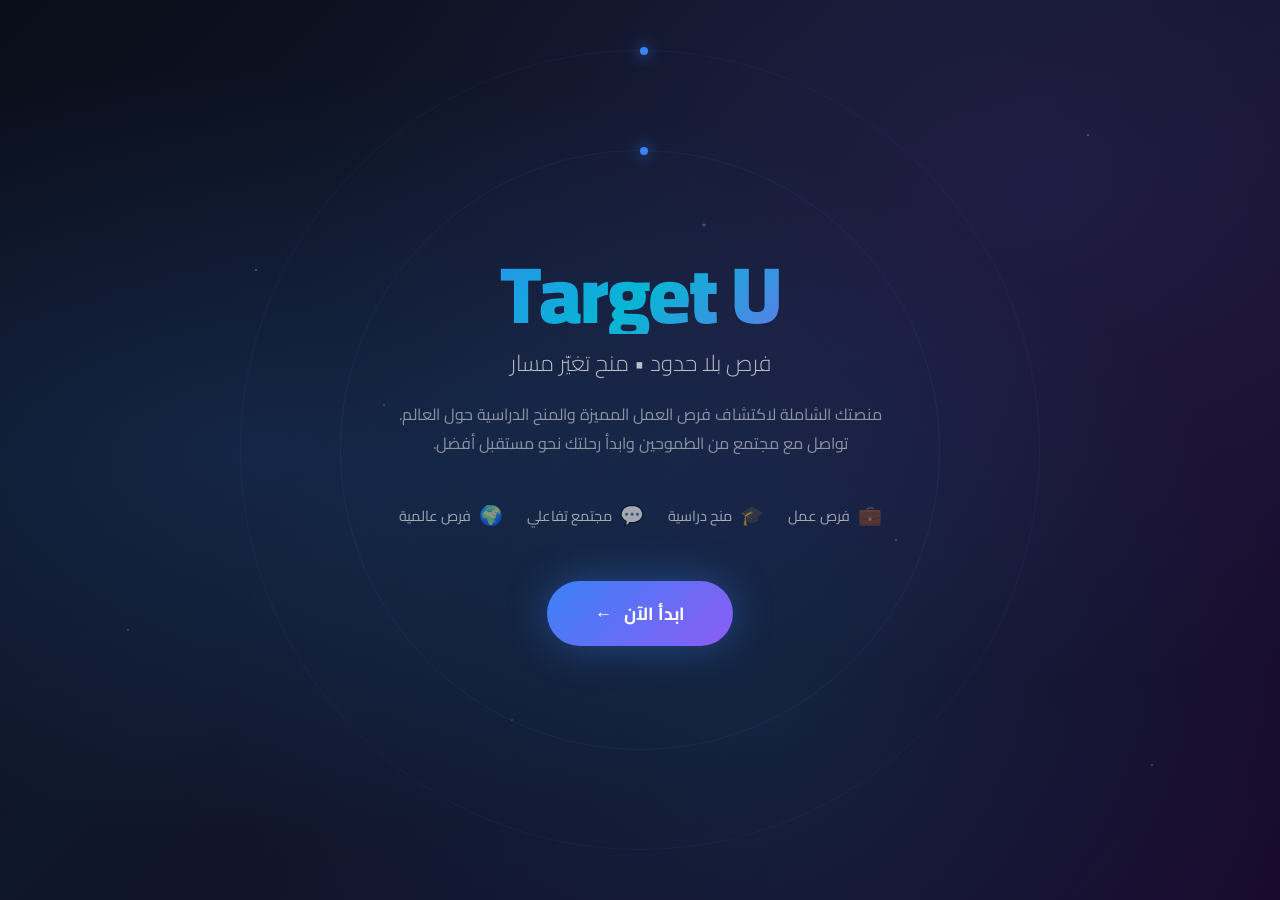
==== commit 4990983d: "Rename index (2).html to index.html" ====
--- a/index.html
+++ b/index.html
@@ -3,1422 +3,2597 @@
 <head>
 <meta charset="UTF-8">
 <meta name="viewport" content="width=device-width, initial-scale=1.0">
-<title>Target U - فرص عملك ومنحك</title>
-<link href="https://fonts.googleapis.com/css2?family=Cairo:wght@300;400;600;700;900&family=Tajawal:wght@300;400;500;700;800&display=swap" rel="stylesheet">
-<link rel="stylesheet" href="https://cdnjs.cloudflare.com/ajax/libs/font-awesome/6.5.0/css/all.min.css">
+<title>Target U - فرص بلا حدود</title>
+<link href="https://fonts.googleapis.com/css2?family=Cairo:wght@300;400;600;700;900&family=Tajawal:wght@300;400;500;700;900&display=swap" rel="stylesheet">
 <style>
 :root {
-  --primary: #0d6efd;
-  --primary-dark: #0a58ca;
-  --accent: #00d4aa;
-  --gold: #f7c948;
-  --danger: #ff4757;
-  --bg: #0f1117;
-  --bg2: #161b27;
-  --bg3: #1e2535;
-  --card: #1a2133;
-  --card2: #212d43;
-  --border: #2a3550;
-  --text: #e8eaf0;
-  --text2: #8892a4;
-  --text3: #5a6477;
+  --bg: #0a0e1a;
+  --bg2: #111827;
+  --bg3: #1a2235;
+  --card: #161d2e;
+  --accent: #3b82f6;
+  --accent2: #06b6d4;
+  --accent3: #8b5cf6;
+  --gold: #f59e0b;
+  --text: #e2e8f0;
+  --text2: #94a3b8;
+  --text3: #64748b;
+  --border: #1e2d45;
+  --success: #10b981;
+  --danger: #ef4444;
+  --sent-bg: #1e3a5f;
+  --recv-bg: #1a2235;
   --radius: 14px;
-  --radius-sm: 8px;
   --shadow: 0 8px 32px rgba(0,0,0,0.4);
-  --glow: 0 0 20px rgba(13,110,253,0.3);
-}
-.light-mode {
+  --font: 'Cairo', 'Tajawal', sans-serif;
+}
+[data-theme="light"] {
   --bg: #f0f4ff;
-  --bg2: #e4eaf8;
-  --bg3: #d8e2f5;
+  --bg2: #e8edf8;
+  --bg3: #dde4f5;
   --card: #ffffff;
-  --card2: #f7f9ff;
-  --border: #c5d0e8;
-  --text: #1a2133;
-  --text2: #4a5568;
-  --text3: #8892a4;
+  --text: #1e293b;
+  --text2: #475569;
+  --text3: #94a3b8;
+  --border: #cbd5e1;
+  --sent-bg: #dbeafe;
+  --recv-bg: #f1f5f9;
+  --shadow: 0 8px 32px rgba(0,0,0,0.1);
 }
 * { margin:0; padding:0; box-sizing:border-box; }
-body { font-family:'Cairo',sans-serif; background:var(--bg); color:var(--text); min-height:100vh; transition:background 0.3s,color 0.3s; }
+body { font-family: var(--font); background: var(--bg); color: var(--text); min-height:100vh; transition: all 0.3s; }
+::-webkit-scrollbar { width:6px; }
+::-webkit-scrollbar-track { background: var(--bg2); }
+::-webkit-scrollbar-thumb { background: var(--accent); border-radius:3px; }
+
+/* ===== PAGES ===== */
 .page { display:none; min-height:100vh; }
 .page.active { display:flex; flex-direction:column; }
 
-/* ===== SPLASH ===== */
-#splash { background:linear-gradient(135deg,#0a0f1e 0%,#0d1529 40%,#0a1628 100%); align-items:center; justify-content:center; position:relative; overflow:hidden; }
-#splash::before { content:''; position:absolute; inset:0; background:radial-gradient(ellipse at 30% 50%, rgba(13,110,253,0.15) 0%, transparent 60%), radial-gradient(ellipse at 70% 30%, rgba(0,212,170,0.1) 0%, transparent 50%); }
-.splash-content { text-align:center; z-index:1; animation:fadeInUp 1s ease; }
-.splash-logo { font-size:5rem; font-weight:900; font-family:'Tajawal',sans-serif; background:linear-gradient(135deg,var(--primary),var(--accent)); -webkit-background-clip:text; -webkit-text-fill-color:transparent; background-clip:text; letter-spacing:-2px; margin-bottom:0.5rem; }
-.splash-logo span { color:var(--gold); -webkit-text-fill-color:var(--gold); }
-.splash-subtitle { font-size:1.3rem; color:var(--text2); margin-bottom:1rem; }
-.splash-desc { max-width:520px; color:#6b7a9a; line-height:1.9; margin-bottom:2.5rem; font-size:1rem; }
-.splash-features { display:flex; gap:1.5rem; justify-content:center; margin-bottom:3rem; flex-wrap:wrap; }
-.splash-feat { background:rgba(255,255,255,0.04); border:1px solid rgba(255,255,255,0.08); border-radius:var(--radius); padding:1rem 1.5rem; text-align:center; }
-.splash-feat i { font-size:1.8rem; margin-bottom:0.5rem; display:block; }
-.splash-feat span { font-size:0.85rem; color:var(--text2); }
-.btn-primary { background:linear-gradient(135deg,var(--primary),#1a80ff); color:#fff; border:none; padding:0.9rem 2.5rem; border-radius:50px; font-size:1.05rem; font-family:'Cairo',sans-serif; font-weight:700; cursor:pointer; transition:all 0.3s; box-shadow:0 4px 20px rgba(13,110,253,0.4); }
-.btn-primary:hover { transform:translateY(-2px); box-shadow:0 8px 30px rgba(13,110,253,0.6); }
-.btn-sec { background:transparent; color:var(--text2); border:1px solid var(--border); padding:0.9rem 2rem; border-radius:50px; font-size:1rem; font-family:'Cairo',sans-serif; cursor:pointer; transition:all 0.3s; margin-right:1rem; }
-.btn-sec:hover { border-color:var(--primary); color:var(--primary); }
-.floating-shapes { position:absolute; inset:0; overflow:hidden; pointer-events:none; }
-.shape { position:absolute; border-radius:50%; opacity:0.04; animation:float 8s ease-in-out infinite; }
-.shape:nth-child(1){width:300px;height:300px;background:var(--primary);top:-100px;right:-50px;animation-delay:0s;}
-.shape:nth-child(2){width:200px;height:200px;background:var(--accent);bottom:-80px;left:-60px;animation-delay:3s;}
-.shape:nth-child(3){width:150px;height:150px;background:var(--gold);top:40%;left:10%;animation-delay:5s;}
-@keyframes float{0%,100%{transform:translateY(0) rotate(0deg)}50%{transform:translateY(-30px) rotate(180deg)}}
-@keyframes fadeInUp{from{opacity:0;transform:translateY(40px)}to{opacity:1;transform:translateY(0)}}
-
-/* ===== AUTH ===== */
-#auth { background:var(--bg); align-items:center; justify-content:center; padding:2rem; }
-.auth-card { background:var(--card); border:1px solid var(--border); border-radius:20px; padding:2.5rem; width:100%; max-width:460px; box-shadow:var(--shadow); }
-.auth-logo { text-align:center; margin-bottom:2rem; }
-.auth-logo h1 { font-size:2.5rem; font-weight:900; font-family:'Tajawal',sans-serif; background:linear-gradient(135deg,var(--primary),var(--accent)); -webkit-background-clip:text; -webkit-text-fill-color:transparent; background-clip:text; }
-.auth-tabs { display:flex; background:var(--bg2); border-radius:var(--radius-sm); padding:4px; margin-bottom:2rem; }
-.auth-tab { flex:1; padding:0.7rem; text-align:center; border-radius:6px; cursor:pointer; transition:all 0.3s; font-size:0.95rem; color:var(--text2); font-weight:600; }
-.auth-tab.active { background:var(--primary); color:#fff; box-shadow:0 2px 10px rgba(13,110,253,0.4); }
-.form-group { margin-bottom:1.2rem; }
+/* ===== SPLASH PAGE ===== */
+#page-splash {
+  background: linear-gradient(135deg, #0a0e1a 0%, #0f172a 40%, #1a0a2e 100%);
+  align-items:center; justify-content:center; position:relative; overflow:hidden;
+}
+.splash-bg {
+  position:absolute; inset:0; background: 
+    radial-gradient(ellipse at 20% 50%, rgba(59,130,246,0.15) 0%, transparent 60%),
+    radial-gradient(ellipse at 80% 20%, rgba(139,92,246,0.12) 0%, transparent 50%),
+    radial-gradient(ellipse at 60% 80%, rgba(6,182,212,0.1) 0%, transparent 50%);
+}
+.splash-stars {
+  position:absolute; inset:0;
+  background-image: radial-gradient(1px 1px at 20% 30%, rgba(255,255,255,0.8) 0%, transparent 100%),
+    radial-gradient(1px 1px at 70% 60%, rgba(255,255,255,0.6) 0%, transparent 100%),
+    radial-gradient(1px 1px at 40% 80%, rgba(255,255,255,0.4) 0%, transparent 100%),
+    radial-gradient(1px 1px at 85% 15%, rgba(255,255,255,0.7) 0%, transparent 100%),
+    radial-gradient(1px 1px at 10% 70%, rgba(255,255,255,0.5) 0%, transparent 100%),
+    radial-gradient(2px 2px at 55% 25%, rgba(59,130,246,0.9) 0%, transparent 100%),
+    radial-gradient(1px 1px at 90% 85%, rgba(255,255,255,0.6) 0%, transparent 100%),
+    radial-gradient(1px 1px at 30% 45%, rgba(255,255,255,0.5) 0%, transparent 100%);
+}
+.splash-content {
+  position:relative; z-index:2; text-align:center; max-width:700px; padding:2rem;
+  animation: splashIn 1.2s cubic-bezier(0.16,1,0.3,1) both;
+}
+@keyframes splashIn {
+  from { opacity:0; transform: translateY(60px) scale(0.9); }
+  to { opacity:1; transform: translateY(0) scale(1); }
+}
+.splash-logo {
+  font-size:5rem; font-weight:900; letter-spacing:-2px; line-height:1;
+  background: linear-gradient(135deg, #3b82f6, #06b6d4, #8b5cf6);
+  -webkit-background-clip:text; -webkit-text-fill-color:transparent; background-clip:text;
+  margin-bottom:0.5rem;
+}
+.splash-tagline {
+  font-size:1.4rem; color:rgba(255,255,255,0.7); margin-bottom:1rem; font-weight:300;
+}
+.splash-desc {
+  font-size:1rem; color:rgba(255,255,255,0.5); line-height:1.8; margin-bottom:2.5rem;
+  max-width:500px; margin-inline:auto; margin-bottom:2.5rem;
+}
+.splash-features {
+  display:flex; gap:1.5rem; justify-content:center; margin-bottom:3rem; flex-wrap:wrap;
+}
+.splash-feat {
+  display:flex; align-items:center; gap:0.5rem; font-size:0.9rem; color:rgba(255,255,255,0.6);
+}
+.splash-feat-icon { font-size:1.2rem; }
+.splash-btn {
+  display:inline-flex; align-items:center; gap:0.75rem;
+  background: linear-gradient(135deg, #3b82f6, #8b5cf6);
+  color:#fff; border:none; padding:1rem 3rem; border-radius:50px; font-size:1.1rem;
+  font-family:var(--font); font-weight:700; cursor:pointer;
+  box-shadow: 0 0 40px rgba(59,130,246,0.4);
+  transition: all 0.3s; animation: pulse-btn 2s infinite 2s;
+}
+@keyframes pulse-btn {
+  0%,100% { box-shadow: 0 0 40px rgba(59,130,246,0.4); }
+  50% { box-shadow: 0 0 60px rgba(59,130,246,0.7), 0 0 80px rgba(139,92,246,0.3); }
+}
+.splash-btn:hover { transform:translateY(-2px) scale(1.03); }
+.splash-orbit {
+  position:absolute; width:600px; height:600px;
+  border: 1px solid rgba(59,130,246,0.1); border-radius:50%;
+  top:50%; left:50%; transform:translate(-50%,-50%);
+  animation: orbit-spin 20s linear infinite;
+}
+.splash-orbit::before {
+  content:''; position:absolute; width:8px; height:8px; background:#3b82f6;
+  border-radius:50%; top:-4px; left:50%; box-shadow: 0 0 15px #3b82f6;
+}
+.splash-orbit2 {
+  width:800px; height:800px; border-color:rgba(139,92,246,0.08);
+  animation: orbit-spin 30s linear infinite reverse;
+}
+@keyframes orbit-spin { from{transform:translate(-50%,-50%) rotate(0)} to{transform:translate(-50%,-50%) rotate(360deg)} }
+
+/* ===== AUTH PAGES ===== */
+#page-login, #page-register, #page-register-vip {
+  background: var(--bg);
+  align-items:center; justify-content:center; padding:2rem;
+}
+.auth-box {
+  background: var(--card); border:1px solid var(--border);
+  border-radius:24px; padding:2.5rem; width:100%; max-width:480px;
+  box-shadow: var(--shadow);
+  animation: fadeUp 0.5s ease both;
+}
+@keyframes fadeUp { from{opacity:0;transform:translateY(20px)} to{opacity:1;transform:translateY(0)} }
+.auth-logo { font-size:2.5rem; font-weight:900; text-align:center; margin-bottom:0.25rem;
+  background: linear-gradient(135deg, #3b82f6, #8b5cf6);
+  -webkit-background-clip:text; -webkit-text-fill-color:transparent; background-clip:text; }
+.auth-subtitle { text-align:center; color:var(--text2); margin-bottom:2rem; font-size:0.9rem; }
+.auth-tabs { display:flex; gap:0; margin-bottom:2rem; background:var(--bg2); border-radius:12px; padding:4px; }
+.auth-tab { flex:1; padding:0.6rem; border:none; background:transparent; color:var(--text2);
+  font-family:var(--font); font-size:0.9rem; border-radius:9px; cursor:pointer; transition:all 0.2s; }
+.auth-tab.active { background:var(--accent); color:#fff; font-weight:600; }
+.form-group { margin-bottom:1.25rem; }
 .form-group label { display:block; font-size:0.85rem; color:var(--text2); margin-bottom:0.4rem; font-weight:600; }
-.form-input { width:100%; background:var(--bg2); border:1px solid var(--border); border-radius:var(--radius-sm); padding:0.8rem 1rem; color:var(--text); font-family:'Cairo',sans-serif; font-size:0.95rem; transition:all 0.3s; outline:none; }
-.form-input:focus { border-color:var(--primary); box-shadow:0 0 0 3px rgba(13,110,253,0.15); }
+.form-input {
+  width:100%; padding:0.8rem 1rem; background:var(--bg2); border:1.5px solid var(--border);
+  border-radius:10px; color:var(--text); font-family:var(--font); font-size:0.95rem;
+  transition:all 0.2s; outline:none;
+}
+.form-input:focus { border-color:var(--accent); box-shadow:0 0 0 3px rgba(59,130,246,0.1); }
+select.form-input option { background:var(--bg2); }
 .form-row { display:grid; grid-template-columns:1fr 1fr; gap:1rem; }
-.avatar-upload { display:flex; align-items:center; gap:1rem; }
-.avatar-preview { width:70px; height:70px; border-radius:50%; background:var(--bg3); border:2px dashed var(--border); display:flex; align-items:center; justify-content:center; cursor:pointer; overflow:hidden; transition:border-color 0.3s; }
-.avatar-preview:hover { border-color:var(--primary); }
-.avatar-preview img { width:100%; height:100%; object-fit:cover; }
-.avatar-preview i { color:var(--text3); font-size:1.5rem; }
-.btn-full { width:100%; padding:1rem; border-radius:var(--radius-sm); font-size:1rem; font-family:'Cairo',sans-serif; font-weight:700; cursor:pointer; border:none; transition:all 0.3s; }
-.btn-blue { background:linear-gradient(135deg,var(--primary),#1a80ff); color:#fff; box-shadow:0 4px 15px rgba(13,110,253,0.3); }
-.btn-blue:hover { transform:translateY(-1px); box-shadow:0 6px 20px rgba(13,110,253,0.5); }
-.auth-switch { text-align:center; margin-top:1.5rem; color:var(--text2); font-size:0.9rem; }
-.auth-switch a { color:var(--primary); cursor:pointer; font-weight:600; }
-
-/* ===== NAVBAR ===== */
-.navbar { background:var(--card); border-bottom:1px solid var(--border); padding:0 1.5rem; display:flex; align-items:center; justify-content:space-between; height:64px; position:sticky; top:0; z-index:100; backdrop-filter:blur(10px); }
-.nav-logo { font-size:1.6rem; font-weight:900; font-family:'Tajawal',sans-serif; background:linear-gradient(135deg,var(--primary),var(--accent)); -webkit-background-clip:text; -webkit-text-fill-color:transparent; background-clip:text; }
-.nav-links { display:flex; gap:0.5rem; }
-.nav-link { padding:0.5rem 1rem; border-radius:var(--radius-sm); cursor:pointer; font-size:0.9rem; color:var(--text2); transition:all 0.3s; display:flex; align-items:center; gap:0.4rem; font-weight:600; border:none; background:none; font-family:'Cairo',sans-serif; }
-.nav-link:hover,.nav-link.active { background:rgba(13,110,253,0.1); color:var(--primary); }
-.nav-right { display:flex; align-items:center; gap:0.8rem; }
-.nav-avatar { width:38px; height:38px; border-radius:50%; cursor:pointer; border:2px solid var(--border); object-fit:cover; transition:border-color 0.3s; }
-.nav-avatar:hover { border-color:var(--primary); }
+.avatar-upload {
+  display:flex; flex-direction:column; align-items:center; gap:1rem;
+  padding:1.5rem; border:2px dashed var(--border); border-radius:12px;
+  cursor:pointer; transition:all 0.2s;
+}
+.avatar-upload:hover { border-color:var(--accent); }
+.avatar-preview { width:80px; height:80px; border-radius:50%; object-fit:cover; background:var(--bg3); display:flex; align-items:center; justify-content:center; font-size:2rem; }
+.btn-primary {
+  width:100%; padding:0.9rem; background:linear-gradient(135deg, var(--accent), var(--accent3));
+  border:none; border-radius:12px; color:#fff; font-family:var(--font);
+  font-size:1rem; font-weight:700; cursor:pointer; transition:all 0.2s;
+  margin-top:0.5rem;
+}
+.btn-primary:hover { transform:translateY(-1px); box-shadow:0 4px 15px rgba(59,130,246,0.4); }
+.btn-secondary { background:var(--bg2); color:var(--text); border:1.5px solid var(--border); }
+.auth-link { text-align:center; margin-top:1rem; font-size:0.85rem; color:var(--text2); }
+.auth-link a { color:var(--accent); cursor:pointer; font-weight:600; text-decoration:none; }
+.form-phone { display:flex; gap:0.5rem; }
+.phone-prefix {
+  padding:0.8rem 0.75rem; background:var(--bg2); border:1.5px solid var(--border);
+  border-radius:10px; color:var(--text2); font-size:0.9rem; white-space:nowrap;
+}
+
+/* ===== MAIN LAYOUT ===== */
+#page-main, #page-chat, #page-profile, #page-admin {
+  flex-direction: row;
+}
+.sidebar {
+  width:70px; background:var(--bg2); border-left:1px solid var(--border);
+  display:flex; flex-direction:column; align-items:center; padding:1rem 0; gap:0.5rem;
+  position:fixed; right:0; top:0; bottom:0; z-index:100;
+  transition: width 0.3s;
+}
+.sidebar-logo {
+  font-size:1.3rem; font-weight:900; color:var(--accent);
+  padding:0.5rem; margin-bottom:0.5rem; letter-spacing:-1px;
+}
+.nav-btn {
+  width:46px; height:46px; border:none; background:transparent; border-radius:12px;
+  color:var(--text3); font-size:1.3rem; cursor:pointer; transition:all 0.2s;
+  display:flex; align-items:center; justify-content:center; position:relative;
+}
+.nav-btn:hover { background:var(--bg3); color:var(--text); }
+.nav-btn.active { background:linear-gradient(135deg, var(--accent), var(--accent3)); color:#fff; }
+.nav-btn .tooltip {
+  position:absolute; right:calc(100% + 8px); background:var(--bg3); color:var(--text);
+  font-size:0.75rem; padding:0.3rem 0.6rem; border-radius:6px; white-space:nowrap;
+  opacity:0; pointer-events:none; transition:opacity 0.2s; font-family:var(--font);
+  border:1px solid var(--border);
+}
+.nav-btn:hover .tooltip { opacity:1; }
+.main-content {
+  flex:1; margin-left:0; margin-right:70px; display:flex; flex-direction:column;
+  min-height:100vh;
+}
 
 /* ===== OPPORTUNITIES PAGE ===== */
-#opportunities { flex-direction:column; }
-.opp-container { padding:2rem; max-width:900px; width:100%; margin:0 auto; }
-.opp-header { display:flex; justify-content:space-between; align-items:center; margin-bottom:2rem; }
-.opp-header h2 { font-size:1.6rem; font-weight:800; }
-.filter-tabs { display:flex; gap:0.5rem; background:var(--card); border:1px solid var(--border); border-radius:50px; padding:4px; }
-.filter-tab { padding:0.5rem 1.2rem; border-radius:50px; cursor:pointer; font-size:0.85rem; color:var(--text2); transition:all 0.3s; font-weight:600; border:none; background:none; font-family:'Cairo',sans-serif; }
-.filter-tab.active { background:var(--primary); color:#fff; }
-.opp-list { display:flex; flex-direction:column; gap:1rem; }
-.opp-card { background:var(--card); border:1px solid var(--border); border-radius:var(--radius); padding:1.5rem; transition:all 0.3s; }
-.opp-card:hover { border-color:var(--primary); transform:translateY(-2px); box-shadow:var(--glow); }
+.opp-header {
+  padding:1.5rem 2rem; background:var(--bg2); border-bottom:1px solid var(--border);
+  display:flex; align-items:center; justify-content:space-between; flex-wrap:wrap; gap:1rem;
+}
+.opp-header-title { font-size:1.4rem; font-weight:700; }
+.opp-filters { display:flex; gap:0.5rem; flex-wrap:wrap; }
+.filter-btn {
+  padding:0.4rem 1rem; border:1.5px solid var(--border); border-radius:20px;
+  background:transparent; color:var(--text2); font-family:var(--font); font-size:0.85rem;
+  cursor:pointer; transition:all 0.2s;
+}
+.filter-btn.active { background:var(--accent); border-color:var(--accent); color:#fff; }
+.opp-feed { padding:1.5rem 2rem; display:flex; flex-direction:column; gap:1rem; max-width:800px; margin:0 auto; width:100%; }
+.opp-card {
+  background:var(--card); border:1px solid var(--border); border-radius:var(--radius);
+  padding:1.5rem; transition:all 0.2s; cursor:pointer; animation: fadeUp 0.4s ease both;
+}
+.opp-card:hover { border-color:var(--accent); transform:translateY(-2px); box-shadow:var(--shadow); }
 .opp-card-header { display:flex; align-items:flex-start; gap:1rem; margin-bottom:1rem; }
-.opp-icon { width:48px; height:48px; border-radius:var(--radius-sm); display:flex; align-items:center; justify-content:center; font-size:1.4rem; flex-shrink:0; }
-.opp-icon.job { background:rgba(13,110,253,0.1); color:var(--primary); }
-.opp-icon.scholarship { background:rgba(247,201,72,0.1); color:var(--gold); }
-.opp-title { font-size:1.05rem; font-weight:700; margin-bottom:0.3rem; }
-.opp-badge { display:inline-block; padding:0.2rem 0.7rem; border-radius:50px; font-size:0.75rem; font-weight:700; }
-.badge-job { background:rgba(13,110,253,0.15); color:var(--primary); }
-.badge-scholarship { background:rgba(247,201,72,0.15); color:var(--gold); }
-.opp-body { color:var(--text2); font-size:0.9rem; line-height:1.8; margin-bottom:1rem; }
-.opp-footer { display:flex; align-items:center; justify-content:space-between; padding-top:1rem; border-top:1px solid var(--border); }
-.opp-sender { display:flex; align-items:center; gap:0.6rem; }
-.opp-sender img { width:30px; height:30px; border-radius:50%; object-fit:cover; }
-.opp-sender-info { font-size:0.8rem; }
-.opp-sender-name { font-weight:700; color:var(--text); }
-.opp-sender-time { color:var(--text3); }
-.sender-badge { font-size:0.7rem; padding:0.15rem 0.5rem; border-radius:50px; background:rgba(247,201,72,0.15); color:var(--gold); font-weight:700; margin-right:0.3rem; }
-.post-form { background:var(--card); border:1px solid var(--border); border-radius:var(--radius); padding:1.5rem; margin-bottom:1.5rem; display:none; }
-.post-form.visible { display:block; }
-.btn-add { background:linear-gradient(135deg,var(--primary),#1a80ff); color:#fff; border:none; padding:0.7rem 1.5rem; border-radius:50px; cursor:pointer; font-family:'Cairo',sans-serif; font-weight:700; display:flex; align-items:center; gap:0.5rem; transition:all 0.3s; }
-.btn-add:hover { transform:translateY(-2px); box-shadow:0 4px 15px rgba(13,110,253,0.4); }
+.opp-type-badge {
+  padding:0.25rem 0.75rem; border-radius:20px; font-size:0.75rem; font-weight:700;
+  flex-shrink:0; margin-top:0.2rem;
+}
+.badge-job { background:rgba(16,185,129,0.15); color:var(--success); }
+.badge-scholarship { background:rgba(59,130,246,0.15); color:var(--accent); }
+.opp-card-title { font-size:1.05rem; font-weight:700; margin-bottom:0.25rem; }
+.opp-card-body { font-size:0.9rem; color:var(--text2); line-height:1.7; margin-bottom:1rem; }
+.opp-card-footer {
+  display:flex; align-items:center; gap:0.75rem; font-size:0.8rem; color:var(--text3);
+  border-top:1px solid var(--border); padding-top:0.75rem; flex-wrap:wrap;
+}
+.opp-sender { display:flex; align-items:center; gap:0.5rem; }
+.opp-sender-avatar { width:28px; height:28px; border-radius:50%; object-fit:cover; }
+.sender-crown { color:var(--gold); font-size:0.8rem; }
+.fab-btn {
+  position:fixed; bottom:2rem; left:2rem;
+  width:56px; height:56px; border-radius:50%; border:none;
+  background:linear-gradient(135deg, var(--accent), var(--accent3));
+  color:#fff; font-size:1.5rem; cursor:pointer;
+  box-shadow:0 4px 20px rgba(59,130,246,0.5); transition:all 0.2s;
+  display:flex; align-items:center; justify-content:center;
+}
+.fab-btn:hover { transform:scale(1.1); }
 
 /* ===== CHAT PAGE ===== */
-#chat { flex-direction:column; }
-.chat-layout { display:grid; grid-template-columns:280px 1fr; flex:1; overflow:hidden; height:calc(100vh - 64px); }
-.rooms-sidebar { background:var(--card); border-left:1px solid var(--border); display:flex; flex-direction:column; overflow:hidden; }
-.sidebar-header { padding:1rem; border-bottom:1px solid var(--border); }
-.sidebar-header h3 { font-size:1rem; font-weight:700; margin-bottom:0.8rem; }
-.room-search { width:100%; background:var(--bg2); border:1px solid var(--border); border-radius:var(--radius-sm); padding:0.6rem 1rem; color:var(--text); font-family:'Cairo',sans-serif; font-size:0.85rem; outline:none; }
-.room-search:focus { border-color:var(--primary); }
+.chat-layout { display:flex; flex:1; overflow:hidden; height:100vh; }
+.rooms-sidebar {
+  width:280px; background:var(--bg2); border-left:1px solid var(--border);
+  display:flex; flex-direction:column; flex-shrink:0;
+}
+.rooms-header {
+  padding:1.25rem; border-bottom:1px solid var(--border);
+  display:flex; align-items:center; justify-content:space-between;
+}
+.rooms-header-title { font-weight:700; font-size:1rem; }
+.rooms-search {
+  padding:0.75rem; border-bottom:1px solid var(--border);
+}
+.rooms-search input {
+  width:100%; padding:0.6rem 0.9rem; background:var(--bg3); border:1px solid var(--border);
+  border-radius:20px; color:var(--text); font-family:var(--font); font-size:0.85rem; outline:none;
+}
 .rooms-list { flex:1; overflow-y:auto; padding:0.5rem; }
-.room-item { padding:0.8rem; border-radius:var(--radius-sm); cursor:pointer; transition:all 0.3s; display:flex; align-items:center; gap:0.8rem; margin-bottom:0.3rem; }
-.room-item:hover,.room-item.active { background:rgba(13,110,253,0.1); }
-.room-icon { width:40px; height:40px; border-radius:50%; display:flex; align-items:center; justify-content:center; font-size:1.1rem; flex-shrink:0; }
-.room-icon.general { background:linear-gradient(135deg,var(--primary),var(--accent)); color:#fff; }
-.room-icon.custom { background:var(--bg3); color:var(--text2); }
+.room-item {
+  padding:0.75rem 1rem; border-radius:12px; cursor:pointer; transition:all 0.2s;
+  display:flex; align-items:center; gap:0.75rem; margin-bottom:0.25rem;
+}
+.room-item:hover, .room-item.active { background:var(--bg3); }
+.room-item.active { border-left:3px solid var(--accent); }
+.room-icon { width:42px; height:42px; border-radius:50%; display:flex; align-items:center; justify-content:center; font-size:1.1rem; flex-shrink:0; }
+.room-icon-public { background:linear-gradient(135deg, var(--accent), var(--accent2)); }
+.room-icon-vip { background:linear-gradient(135deg, var(--gold), #f97316); }
 .room-info { flex:1; min-width:0; }
 .room-name { font-size:0.9rem; font-weight:600; white-space:nowrap; overflow:hidden; text-overflow:ellipsis; }
-.room-id { font-size:0.7rem; color:var(--text3); font-family:monospace; }
-.room-vip { font-size:0.65rem; padding:0.1rem 0.4rem; border-radius:50px; background:rgba(247,201,72,0.15); color:var(--gold); font-weight:700; }
-.btn-create-room { width:100%; padding:0.7rem; background:rgba(13,110,253,0.1); border:1px dashed rgba(13,110,253,0.3); border-radius:var(--radius-sm); color:var(--primary); font-family:'Cairo',sans-serif; font-weight:600; cursor:pointer; transition:all 0.3s; margin-top:0.5rem; }
-.btn-create-room:hover { background:rgba(13,110,253,0.2); }
-.chat-main { display:flex; flex-direction:column; overflow:hidden; }
-.chat-header { padding:1rem 1.5rem; border-bottom:1px solid var(--border); display:flex; align-items:center; justify-content:space-between; background:var(--card); }
-.chat-header-info { display:flex; align-items:center; gap:0.8rem; }
-.chat-header-icon { width:42px; height:42px; border-radius:50%; display:flex; align-items:center; justify-content:center; font-size:1.2rem; background:linear-gradient(135deg,var(--primary),var(--accent)); color:#fff; }
-.chat-header-title { font-weight:700; }
-.chat-header-id { font-size:0.75rem; color:var(--text3); font-family:monospace; }
-.messages-area { flex:1; overflow-y:auto; padding:1.5rem; display:flex; flex-direction:column; gap:0.8rem; }
-.msg-group { display:flex; flex-direction:column; }
-.msg-wrap { display:flex; gap:0.8rem; align-items:flex-end; max-width:75%; }
-.msg-wrap.mine { align-self:flex-end; flex-direction:row-reverse; }
-.msg-wrap.other { align-self:flex-start; }
-.msg-avatar-btn { width:36px; height:36px; border-radius:50%; flex-shrink:0; cursor:pointer; overflow:hidden; border:2px solid var(--border); transition:border-color 0.3s; }
-.msg-avatar-btn:hover { border-color:var(--primary); }
-.msg-avatar-btn img { width:100%; height:100%; object-fit:cover; }
-.msg-content { display:flex; flex-direction:column; }
-.msg-sender-info { display:flex; align-items:center; gap:0.4rem; margin-bottom:0.3rem; }
-.msg-sender-name { font-size:0.8rem; font-weight:700; color:var(--primary); }
-.msg-gender-icon { font-size:0.8rem; }
-.msg-sender-role { font-size:0.65rem; padding:0.1rem 0.4rem; border-radius:50px; background:rgba(247,201,72,0.15); color:var(--gold); }
-.msg-bubble { padding:0.8rem 1rem; border-radius:14px; font-size:0.9rem; line-height:1.6; word-break:break-word; position:relative; }
-.msg-wrap.mine .msg-bubble { background:linear-gradient(135deg,var(--primary),#1a80ff); color:#fff; border-bottom-right-radius:4px; }
-.msg-wrap.other .msg-bubble { background:var(--card2); color:var(--text); border-bottom-left-radius:4px; border:1px solid var(--border); }
-.msg-meta { display:flex; align-items:center; gap:0.4rem; margin-top:0.3rem; }
-.msg-time { font-size:0.7rem; color:var(--text3); }
-.msg-actions { display:none; gap:0.3rem; }
-.msg-wrap:hover .msg-actions { display:flex; }
-.msg-action-btn { background:var(--bg3); border:none; color:var(--text2); width:24px; height:24px; border-radius:50%; cursor:pointer; font-size:0.7rem; display:flex; align-items:center; justify-content:center; transition:all 0.3s; }
-.msg-action-btn:hover { background:var(--primary); color:#fff; }
-.msg-reply-ref { background:rgba(13,110,253,0.1); border-right:3px solid var(--primary); padding:0.4rem 0.7rem; border-radius:6px; margin-bottom:0.4rem; font-size:0.8rem; color:var(--text2); }
-.msg-reply-indicator { font-size:0.75rem; color:var(--accent); display:flex; align-items:center; gap:0.3rem; margin-top:0.3rem; animation:pulse 2s ease-in-out; }
-@keyframes pulse{0%{opacity:0}50%{opacity:1}100%{opacity:0.7}}
-.msg-bubble.image-msg img { max-width:220px; border-radius:8px; cursor:pointer; }
-.msg-bubble.audio-msg audio { max-width:200px; }
-.poll-card { background:var(--bg3); border:1px solid var(--border); border-radius:var(--radius-sm); padding:1rem; min-width:220px; }
-.poll-question { font-weight:700; margin-bottom:0.8rem; font-size:0.9rem; }
-.poll-option { display:flex; align-items:center; gap:0.5rem; margin-bottom:0.5rem; }
-.poll-option input { cursor:pointer; }
-.poll-option label { font-size:0.85rem; cursor:pointer; flex:1; }
-.poll-bar { height:4px; background:var(--border); border-radius:2px; margin-top:0.3rem; }
-.poll-bar-fill { height:100%; background:var(--primary); border-radius:2px; transition:width 0.5s; }
-.poll-votes { font-size:0.75rem; color:var(--text3); margin-top:0.5rem; }
-.chat-input-area { padding:1rem 1.5rem; border-top:1px solid var(--border); background:var(--card); }
-.reply-preview { background:rgba(13,110,253,0.08); border:1px solid rgba(13,110,253,0.2); border-radius:var(--radius-sm); padding:0.5rem 1rem; margin-bottom:0.5rem; display:none; align-items:center; justify-content:space-between; }
-.reply-preview.visible { display:flex; }
-.reply-preview-text { font-size:0.8rem; color:var(--text2); }
-.reply-close { background:none; border:none; color:var(--text3); cursor:pointer; font-size:1rem; }
-.input-row { display:flex; align-items:flex-end; gap:0.8rem; }
-.chat-textarea { flex:1; background:var(--bg2); border:1px solid var(--border); border-radius:var(--radius); padding:0.8rem 1rem; color:var(--text); font-family:'Cairo',sans-serif; font-size:0.9rem; resize:none; outline:none; max-height:120px; transition:border-color 0.3s; }
-.chat-textarea:focus { border-color:var(--primary); }
-.chat-send-btn { width:44px; height:44px; border-radius:50%; background:linear-gradient(135deg,var(--primary),#1a80ff); border:none; color:#fff; cursor:pointer; font-size:1.1rem; display:flex; align-items:center; justify-content:center; transition:all 0.3s; flex-shrink:0; box-shadow:0 2px 10px rgba(13,110,253,0.4); }
-.chat-send-btn:hover { transform:scale(1.1); }
-.chat-attach-btn { width:36px; height:36px; border-radius:50%; background:var(--bg3); border:1px solid var(--border); color:var(--text2); cursor:pointer; font-size:0.9rem; display:flex; align-items:center; justify-content:center; transition:all 0.3s; flex-shrink:0; }
-.chat-attach-btn:hover { border-color:var(--primary); color:var(--primary); }
-.no-room-selected { flex:1; display:flex; align-items:center; justify-content:center; flex-direction:column; gap:1rem; color:var(--text3); }
-.no-room-selected i { font-size:4rem; opacity:0.3; }
+.room-id { font-size:0.72rem; color:var(--text3); font-family:monospace; }
+.room-badge { background:var(--accent); color:#fff; font-size:0.7rem; border-radius:10px; padding:0.1rem 0.4rem; }
+.chat-area { flex:1; display:flex; flex-direction:column; overflow:hidden; }
+.chat-header {
+  padding:1rem 1.5rem; background:var(--bg2); border-bottom:1px solid var(--border);
+  display:flex; align-items:center; gap:1rem;
+}
+.chat-header-info { flex:1; }
+.chat-header-name { font-weight:700; font-size:1rem; }
+.chat-header-sub { font-size:0.78rem; color:var(--text3); }
+.messages-area { flex:1; overflow-y:auto; padding:1rem 1.5rem; display:flex; flex-direction:column; gap:0.75rem; }
+.msg-group { display:flex; gap:0.75rem; max-width:70%; }
+.msg-group.sent { margin-left:auto; flex-direction:row-reverse; }
+.msg-group.recv { margin-right:auto; }
+.msg-avatar { width:36px; height:36px; border-radius:50%; object-fit:cover; flex-shrink:0; cursor:pointer; }
+.msg-content { display:flex; flex-direction:column; gap:0.25rem; }
+.msg-header { display:flex; align-items:center; gap:0.5rem; font-size:0.78rem; }
+.msg-name { font-weight:700; color:var(--accent); }
+.msg-gender { font-size:0.9rem; }
+.msg-time-small { color:var(--text3); font-size:0.72rem; }
+.msg-bubble {
+  padding:0.65rem 1rem; border-radius:16px; font-size:0.9rem; line-height:1.6;
+  position:relative; word-break:break-word;
+}
+.sent .msg-bubble { background:var(--sent-bg); border-bottom-left-radius:4px; }
+.recv .msg-bubble { background:var(--recv-bg); border-bottom-right-radius:4px; }
+.msg-bubble-actions {
+  position:absolute; top:-36px; right:0; background:var(--bg2); border:1px solid var(--border);
+  border-radius:8px; display:none; gap:0.25rem; padding:0.3rem; flex-wrap:nowrap;
+  white-space:nowrap; z-index:10;
+}
+.msg-bubble:hover .msg-bubble-actions { display:flex; }
+.msg-action-btn { background:none; border:none; color:var(--text2); font-size:0.85rem; cursor:pointer; padding:0.2rem 0.4rem; border-radius:4px; }
+.msg-action-btn:hover { background:var(--bg3); color:var(--text); }
+.reply-preview {
+  background:rgba(59,130,246,0.1); border-right:3px solid var(--accent);
+  padding:0.4rem 0.6rem; border-radius:6px; font-size:0.78rem; color:var(--text2);
+  margin-bottom:0.3rem; cursor:pointer;
+}
+.reply-indicator { font-size:0.75rem; color:var(--accent); margin-top:0.25rem; display:flex; align-items:center; gap:0.3rem; }
+.msg-media { max-width:250px; border-radius:10px; cursor:pointer; }
+.msg-file {
+  display:flex; align-items:center; gap:0.75rem; background:var(--bg3);
+  padding:0.6rem 0.9rem; border-radius:10px; cursor:pointer; min-width:160px;
+}
+.msg-file-icon { font-size:1.5rem; }
+.msg-file-info { flex:1; min-width:0; }
+.msg-file-name { font-size:0.82rem; font-weight:600; white-space:nowrap; overflow:hidden; text-overflow:ellipsis; }
+.msg-file-size { font-size:0.72rem; color:var(--text3); }
+audio.msg-audio { width:200px; height:36px; }
+.poll-card {
+  background:var(--bg3); border-radius:12px; padding:1rem; min-width:220px;
+}
+.poll-question { font-weight:700; margin-bottom:0.75rem; font-size:0.9rem; }
+.poll-option {
+  padding:0.5rem 0.75rem; border:1.5px solid var(--border); border-radius:8px;
+  margin-bottom:0.5rem; cursor:pointer; transition:all 0.2s; font-size:0.85rem;
+  display:flex; align-items:center; gap:0.5rem;
+}
+.poll-option:hover, .poll-option.voted { border-color:var(--accent); background:rgba(59,130,246,0.1); }
+.poll-bar { height:4px; background:var(--accent); border-radius:2px; transition:width 0.5s; }
+.chat-input-area {
+  padding:1rem 1.5rem; background:var(--bg2); border-top:1px solid var(--border);
+}
+.reply-banner {
+  background:var(--bg3); border-right:3px solid var(--accent);
+  padding:0.5rem 0.75rem; border-radius:8px; margin-bottom:0.75rem;
+  display:flex; align-items:center; justify-content:space-between; font-size:0.82rem;
+}
+.chat-input-row { display:flex; gap:0.5rem; align-items:flex-end; }
+.chat-input-box {
+  flex:1; min-height:44px; max-height:120px; padding:0.65rem 1rem;
+  background:var(--bg3); border:1.5px solid var(--border); border-radius:24px;
+  color:var(--text); font-family:var(--font); font-size:0.9rem; resize:none; outline:none;
+  transition:border-color 0.2s;
+}
+.chat-input-box:focus { border-color:var(--accent); }
+.chat-btn {
+  width:44px; height:44px; border:none; border-radius:50%; cursor:pointer;
+  transition:all 0.2s; display:flex; align-items:center; justify-content:center; font-size:1.1rem;
+  flex-shrink:0;
+}
+.chat-btn-send { background:linear-gradient(135deg, var(--accent), var(--accent3)); color:#fff; }
+.chat-btn-send:hover { transform:scale(1.1); }
+.chat-btn-attach { background:var(--bg3); color:var(--text2); border:1.5px solid var(--border); }
+.chat-btn-attach:hover { color:var(--text); }
+.chat-btn-voice { background:var(--bg3); color:var(--text2); border:1.5px solid var(--border); }
+.chat-btn-voice.recording { background:var(--danger); color:#fff; border-color:var(--danger); animation: pulse-record 1s infinite; }
+@keyframes pulse-record { 0%,100%{opacity:1} 50%{opacity:0.6} }
 
 /* ===== PROFILE PAGE ===== */
-#profile-page { flex-direction:column; }
-.profile-container { max-width:700px; width:100%; margin:0 auto; padding:2rem; }
-.profile-card { background:var(--card); border:1px solid var(--border); border-radius:20px; padding:2rem; margin-bottom:1.5rem; }
-.profile-top { display:flex; align-items:center; gap:1.5rem; margin-bottom:2rem; }
-.profile-avatar-wrap { position:relative; }
-.profile-avatar { width:100px; height:100px; border-radius:50%; object-fit:cover; border:3px solid var(--primary); }
-.profile-avatar-edit { position:absolute; bottom:0; right:0; width:30px; height:30px; background:var(--primary); border-radius:50%; border:none; color:#fff; cursor:pointer; font-size:0.8rem; display:flex; align-items:center; justify-content:center; }
-.profile-info-top { flex:1; }
-.profile-name { font-size:1.4rem; font-weight:800; }
-.profile-role { display:inline-flex; align-items:center; gap:0.4rem; padding:0.3rem 0.8rem; border-radius:50px; font-size:0.8rem; font-weight:700; margin-top:0.3rem; }
-.role-regular { background:rgba(138,138,138,0.1); color:#8a8a8a; }
-.role-vip { background:rgba(247,201,72,0.15); color:var(--gold); }
-.role-admin { background:rgba(255,71,87,0.15); color:var(--danger); }
-.profile-stats { display:grid; grid-template-columns:repeat(3,1fr); gap:1rem; margin-top:1.5rem; }
-.stat-item { background:var(--bg2); border-radius:var(--radius-sm); padding:1rem; text-align:center; }
-.stat-num { font-size:1.5rem; font-weight:900; color:var(--primary); }
-.stat-label { font-size:0.75rem; color:var(--text2); margin-top:0.2rem; }
-.profile-edit-form { display:flex; flex-direction:column; gap:1rem; }
-.btn-save { background:linear-gradient(135deg,var(--primary),#1a80ff); color:#fff; border:none; padding:0.8rem 2rem; border-radius:var(--radius-sm); font-family:'Cairo',sans-serif; font-weight:700; cursor:pointer; transition:all 0.3s; align-self:flex-start; }
-.btn-save:hover { transform:translateY(-2px); box-shadow:0 4px 15px rgba(13,110,253,0.4); }
+.profile-layout { flex:1; display:flex; justify-content:center; padding:2rem; }
+.profile-card {
+  width:100%; max-width:540px; background:var(--card);
+  border:1px solid var(--border); border-radius:24px; overflow:hidden;
+  box-shadow:var(--shadow); animation:fadeUp 0.4s ease;
+}
+.profile-cover {
+  height:160px;
+  background:linear-gradient(135deg, #1e3a5f, #2d1b5f, #1a3040);
+  position:relative;
+}
+.profile-avatar-wrap {
+  position:absolute; bottom:-45px; right:1.5rem;
+}
+.profile-avatar-img {
+  width:90px; height:90px; border-radius:50%; object-fit:cover;
+  border:4px solid var(--card); cursor:pointer;
+}
+.profile-avatar-edit {
+  position:absolute; bottom:0; left:0; width:28px; height:28px;
+  background:var(--accent); border-radius:50%; display:flex; align-items:center;
+  justify-content:center; font-size:0.75rem; cursor:pointer; color:#fff;
+}
+.profile-body { padding:1.5rem; padding-top:3.5rem; }
+.profile-name-row { display:flex; align-items:center; gap:0.75rem; margin-bottom:0.5rem; }
+.profile-name { font-size:1.4rem; font-weight:700; }
+.profile-vip-badge {
+  background:linear-gradient(135deg, var(--gold), #f97316);
+  color:#fff; font-size:0.72rem; font-weight:700; padding:0.2rem 0.6rem; border-radius:10px;
+}
+.profile-desc { color:var(--text2); font-size:0.9rem; line-height:1.6; margin-bottom:1.5rem; }
+.profile-stats { display:grid; grid-template-columns:repeat(3,1fr); gap:1rem; margin-bottom:1.5rem; }
+.stat-box {
+  background:var(--bg2); border-radius:12px; padding:1rem; text-align:center;
+  border:1px solid var(--border);
+}
+.stat-num { font-size:1.5rem; font-weight:700; color:var(--accent); }
+.stat-label { font-size:0.75rem; color:var(--text3); margin-top:0.2rem; }
+.profile-edit-btn {
+  width:100%; padding:0.75rem; background:var(--bg2); border:1.5px solid var(--border);
+  border-radius:12px; color:var(--text); font-family:var(--font); font-size:0.9rem;
+  cursor:pointer; transition:all 0.2s; margin-bottom:0.75rem;
+}
+.profile-edit-btn:hover { border-color:var(--accent); color:var(--accent); }
+.gear-btn {
+  position:fixed; top:1rem; left:5rem; width:44px; height:44px;
+  background:var(--card); border:1px solid var(--border); border-radius:50%;
+  display:flex; align-items:center; justify-content:center; font-size:1.1rem;
+  cursor:pointer; transition:all 0.2s; z-index:200;
+}
+.gear-btn:hover { border-color:var(--accent); color:var(--accent); transform:rotate(45deg); }
+.settings-dropdown {
+  position:fixed; top:4rem; left:5rem; background:var(--card);
+  border:1px solid var(--border); border-radius:16px; padding:0.75rem;
+  min-width:200px; z-index:300; box-shadow:var(--shadow);
+  display:none; animation:fadeUp 0.2s ease;
+}
+.settings-dropdown.open { display:block; }
+.setting-item {
+  display:flex; align-items:center; gap:0.75rem; padding:0.7rem 0.75rem;
+  border-radius:10px; cursor:pointer; font-size:0.9rem; transition:all 0.2s;
+}
+.setting-item:hover { background:var(--bg2); }
+.toggle-switch {
+  width:40px; height:22px; background:var(--bg3); border-radius:11px; position:relative;
+  transition:background 0.3s; margin-right:auto;
+}
+.toggle-switch.on { background:var(--accent); }
+.toggle-knob {
+  width:18px; height:18px; background:#fff; border-radius:50%;
+  position:absolute; top:2px; right:2px; transition:transform 0.3s;
+}
+.toggle-switch.on .toggle-knob { transform:translateX(-18px); }
 
 /* ===== ADMIN PAGE ===== */
-#admin-page { flex-direction:column; }
-.admin-container { max-width:1100px; width:100%; margin:0 auto; padding:2rem; }
-.admin-grid { display:grid; grid-template-columns:repeat(auto-fit,minmax(200px,1fr)); gap:1rem; margin-bottom:2rem; }
-.admin-stat-card { background:var(--card); border:1px solid var(--border); border-radius:var(--radius); padding:1.5rem; }
-.admin-stat-card .stat-num { font-size:2rem; font-weight:900; }
-.admin-stat-card .stat-label { color:var(--text2); font-size:0.85rem; margin-top:0.3rem; }
-.admin-section { background:var(--card); border:1px solid var(--border); border-radius:var(--radius); padding:1.5rem; margin-bottom:1.5rem; }
-.admin-section h3 { font-size:1.1rem; font-weight:700; margin-bottom:1rem; display:flex; align-items:center; gap:0.5rem; }
-.user-table { width:100%; border-collapse:collapse; }
-.user-table th,.user-table td { padding:0.8rem; text-align:right; border-bottom:1px solid var(--border); font-size:0.85rem; }
-.user-table th { color:var(--text2); font-weight:600; }
-.user-table tr:hover td { background:rgba(13,110,253,0.03); }
-.action-btns { display:flex; gap:0.5rem; }
-.btn-ban { background:rgba(255,71,87,0.1); color:var(--danger); border:1px solid rgba(255,71,87,0.3); padding:0.3rem 0.8rem; border-radius:50px; cursor:pointer; font-size:0.78rem; font-family:'Cairo',sans-serif; transition:all 0.3s; }
-.btn-ban:hover { background:var(--danger); color:#fff; }
-.btn-del { background:rgba(255,71,87,0.05); color:var(--danger); border:1px solid rgba(255,71,87,0.2); padding:0.3rem 0.8rem; border-radius:50px; cursor:pointer; font-size:0.78rem; font-family:'Cairo',sans-serif; transition:all 0.3s; }
-.btn-del:hover { background:rgba(255,71,87,0.2); }
-.codes-grid { display:grid; grid-template-columns:repeat(auto-fill,minmax(180px,1fr)); gap:0.5rem; }
-.code-item { background:var(--bg2); border:1px solid var(--border); border-radius:var(--radius-sm); padding:0.6rem 1rem; display:flex; align-items:center; justify-content:space-between; }
-.code-text { font-family:monospace; font-size:0.8rem; color:var(--accent); }
-.code-status { font-size:0.7rem; padding:0.15rem 0.5rem; border-radius:50px; }
-.code-used { background:rgba(255,71,87,0.1); color:var(--danger); }
-.code-free { background:rgba(0,212,170,0.1); color:var(--accent); }
-.admin-input { width:100%; background:var(--bg2); border:1px solid var(--border); border-radius:var(--radius-sm); padding:0.7rem 1rem; color:var(--text); font-family:'Cairo',sans-serif; font-size:0.9rem; outline:none; margin-bottom:0.8rem; }
-.admin-input:focus { border-color:var(--primary); }
-
-/* ===== SETTINGS DROPDOWN ===== */
-.settings-wrap { position:relative; }
-.settings-btn { width:38px; height:38px; border-radius:50%; background:var(--bg3); border:1px solid var(--border); color:var(--text2); cursor:pointer; font-size:1rem; display:flex; align-items:center; justify-content:center; transition:all 0.3s; }
-.settings-btn:hover { border-color:var(--primary); color:var(--primary); }
-.settings-dropdown { position:absolute; top:calc(100% + 10px); left:0; background:var(--card); border:1px solid var(--border); border-radius:var(--radius); padding:0.8rem; min-width:200px; box-shadow:var(--shadow); display:none; z-index:200; }
-.settings-dropdown.open { display:block; animation:dropIn 0.2s ease; }
-@keyframes dropIn{from{opacity:0;transform:translateY(-8px)}to{opacity:1;transform:translateY(0)}}
-.settings-item { display:flex; align-items:center; gap:0.7rem; padding:0.7rem; border-radius:var(--radius-sm); cursor:pointer; color:var(--text2); font-size:0.85rem; transition:all 0.3s; border:none; background:none; font-family:'Cairo',sans-serif; width:100%; }
-.settings-item:hover { background:rgba(13,110,253,0.1); color:var(--primary); }
-.settings-item i { width:20px; text-align:center; }
-.settings-divider { height:1px; background:var(--border); margin:0.4rem 0; }
-
-/* ===== MODAL ===== */
-.modal-overlay { position:fixed; inset:0; background:rgba(0,0,0,0.7); z-index:500; display:none; align-items:center; justify-content:center; backdrop-filter:blur(4px); }
+.admin-layout { flex:1; display:flex; }
+.admin-sidebar {
+  width:220px; background:var(--bg2); border-left:1px solid var(--border); padding:1.5rem 0;
+}
+.admin-logo { padding:0 1.5rem 1.5rem; font-size:1.2rem; font-weight:700; color:var(--danger); }
+.admin-nav-item {
+  padding:0.75rem 1.5rem; cursor:pointer; display:flex; align-items:center; gap:0.75rem;
+  font-size:0.9rem; color:var(--text2); transition:all 0.2s;
+}
+.admin-nav-item:hover, .admin-nav-item.active { background:var(--bg3); color:var(--text); }
+.admin-nav-item.active { border-right:3px solid var(--danger); }
+.admin-main { flex:1; padding:2rem; overflow-y:auto; }
+.admin-section { display:none; }
+.admin-section.active { display:block; }
+.admin-title { font-size:1.4rem; font-weight:700; margin-bottom:1.5rem; }
+.admin-grid { display:grid; grid-template-columns:repeat(auto-fill,minmax(200px,1fr)); gap:1rem; margin-bottom:2rem; }
+.admin-stat-card {
+  background:var(--card); border:1px solid var(--border); border-radius:16px; padding:1.25rem;
+}
+.admin-stat-icon { font-size:1.5rem; margin-bottom:0.5rem; }
+.admin-stat-num { font-size:1.8rem; font-weight:700; }
+.admin-stat-label { font-size:0.8rem; color:var(--text3); }
+.data-table { width:100%; border-collapse:collapse; }
+.data-table th, .data-table td {
+  padding:0.75rem 1rem; text-align:right; border-bottom:1px solid var(--border);
+  font-size:0.85rem;
+}
+.data-table th { color:var(--text3); font-weight:600; background:var(--bg2); }
+.data-table tr:hover { background:var(--bg2); }
+.badge { display:inline-flex; padding:0.2rem 0.5rem; border-radius:6px; font-size:0.75rem; font-weight:600; }
+.badge-admin { background:rgba(239,68,68,0.15); color:var(--danger); }
+.badge-vip { background:rgba(245,158,11,0.15); color:var(--gold); }
+.badge-user { background:rgba(59,130,246,0.15); color:var(--accent); }
+.badge-blocked { background:rgba(100,116,139,0.15); color:var(--text3); }
+.tbl-btn {
+  padding:0.25rem 0.6rem; border:1px solid var(--border); border-radius:6px;
+  background:transparent; color:var(--text2); font-size:0.78rem; cursor:pointer;
+  font-family:var(--font); transition:all 0.2s; margin-inline:2px;
+}
+.tbl-btn:hover { background:var(--bg3); color:var(--text); }
+.tbl-btn.danger:hover { border-color:var(--danger); color:var(--danger); }
+.codes-grid { display:grid; grid-template-columns:repeat(auto-fill,minmax(180px,1fr)); gap:0.75rem; }
+.code-chip {
+  background:var(--bg2); border:1px solid var(--border); border-radius:8px;
+  padding:0.6rem 0.9rem; font-family:monospace; font-size:0.82rem;
+  display:flex; align-items:center; justify-content:space-between; gap:0.5rem;
+}
+.code-chip.used { opacity:0.4; text-decoration:line-through; }
+.code-status { width:8px; height:8px; border-radius:50%; flex-shrink:0; }
+.code-status.available { background:var(--success); }
+.code-status.used { background:var(--text3); }
+
+/* ===== MODALS ===== */
+.modal-overlay {
+  position:fixed; inset:0; background:rgba(0,0,0,0.7); z-index:500;
+  display:none; align-items:center; justify-content:center; padding:1rem;
+  backdrop-filter:blur(4px);
+}
 .modal-overlay.open { display:flex; }
-.modal-box { background:var(--card); border:1px solid var(--border); border-radius:20px; padding:2rem; width:100%; max-width:500px; box-shadow:var(--shadow); animation:fadeInUp 0.3s ease; max-height:90vh; overflow-y:auto; }
-.modal-box h3 { font-size:1.2rem; font-weight:800; margin-bottom:1.5rem; }
-.modal-close { float:left; background:none; border:none; color:var(--text2); cursor:pointer; font-size:1.2rem; }
-.modal-footer { display:flex; gap:0.8rem; justify-content:flex-end; margin-top:1.5rem; }
-.btn-cancel { background:var(--bg3); color:var(--text2); border:1px solid var(--border); padding:0.7rem 1.5rem; border-radius:var(--radius-sm); font-family:'Cairo',sans-serif; cursor:pointer; }
-.btn-confirm { background:linear-gradient(135deg,var(--primary),#1a80ff); color:#fff; border:none; padding:0.7rem 1.5rem; border-radius:var(--radius-sm); font-family:'Cairo',sans-serif; font-weight:700; cursor:pointer; }
-
-/* ===== TOAST ===== */
+.modal {
+  background:var(--card); border:1px solid var(--border); border-radius:20px;
+  padding:2rem; width:100%; max-width:480px;
+  animation:fadeUp 0.3s ease; max-height:90vh; overflow-y:auto;
+}
+.modal-header { display:flex; align-items:center; justify-content:space-between; margin-bottom:1.5rem; }
+.modal-title { font-size:1.1rem; font-weight:700; }
+.modal-close { background:none; border:none; color:var(--text2); font-size:1.3rem; cursor:pointer; }
+.modal-close:hover { color:var(--text); }
+
+/* Profile view modal */
+.profile-view { text-align:center; }
+.profile-view-avatar { width:100px; height:100px; border-radius:50%; object-fit:cover; margin:0 auto 1rem; display:block; border:3px solid var(--accent); }
+.profile-view-name { font-size:1.3rem; font-weight:700; margin-bottom:0.25rem; }
+.profile-view-info { color:var(--text2); font-size:0.85rem; margin-bottom:0.5rem; }
+.profile-info-grid { display:grid; grid-template-columns:1fr 1fr; gap:0.75rem; text-align:right; margin-top:1rem; }
+.profile-info-item label { font-size:0.75rem; color:var(--text3); display:block; margin-bottom:0.2rem; }
+.profile-info-item span { font-size:0.9rem; font-weight:600; }
+
+/* Toast */
 .toast-container { position:fixed; bottom:2rem; left:50%; transform:translateX(-50%); z-index:1000; display:flex; flex-direction:column; gap:0.5rem; align-items:center; }
-.toast { background:var(--card2); border:1px solid var(--border); border-radius:50px; padding:0.7rem 1.5rem; font-size:0.85rem; box-shadow:var(--shadow); animation:toastIn 0.3s ease; display:flex; align-items:center; gap:0.5rem; }
-.toast.success { border-color:var(--accent); color:var(--accent); }
+.toast {
+  background:var(--bg2); border:1px solid var(--border); border-radius:10px;
+  padding:0.75rem 1.25rem; font-size:0.85rem; box-shadow:var(--shadow);
+  animation:toastIn 0.3s ease; white-space:nowrap;
+}
+.toast.success { border-color:var(--success); color:var(--success); }
 .toast.error { border-color:var(--danger); color:var(--danger); }
-@keyframes toastIn{from{opacity:0;transform:translateY(20px)}to{opacity:1;transform:translateY(0)}}
-
-/* ===== SCROLLBAR ===== */
-::-webkit-scrollbar { width:5px; height:5px; }
-::-webkit-scrollbar-track { background:transparent; }
-::-webkit-scrollbar-thumb { background:var(--border); border-radius:3px; }
-::-webkit-scrollbar-thumb:hover { background:var(--text3); }
-
-/* ===== PROFILE VIEW MODAL ===== */
-.profile-view { text-align:center; }
-.profile-view-avatar { width:90px; height:90px; border-radius:50%; object-fit:cover; border:3px solid var(--primary); margin-bottom:1rem; }
-.profile-view-name { font-size:1.3rem; font-weight:800; }
-.profile-view-desc { color:var(--text2); font-size:0.9rem; margin:0.5rem 0 1rem; }
-.profile-view-details { display:grid; grid-template-columns:1fr 1fr; gap:0.8rem; text-align:right; }
-.detail-item { background:var(--bg2); border-radius:var(--radius-sm); padding:0.7rem; }
-.detail-label { font-size:0.75rem; color:var(--text3); }
-.detail-value { font-size:0.9rem; font-weight:600; }
-
-/* ===== RECORDING ANIMATION ===== */
-.recording-indicator { display:none; align-items:center; gap:0.5rem; color:var(--danger); font-size:0.85rem; animation:blink 1s infinite; }
-.recording-indicator.active { display:flex; }
-@keyframes blink{0%,100%{opacity:1}50%{opacity:0.3}}
-.empty-state { text-align:center; padding:4rem 2rem; color:var(--text3); }
-.empty-state i { font-size:3rem; margin-bottom:1rem; display:block; opacity:0.3; }
-
-/* ===== RESPONSIVE ===== */
-@media(max-width:768px){
-  .chat-layout{grid-template-columns:1fr;position:relative;}
-  .rooms-sidebar{position:absolute;right:0;top:0;bottom:0;z-index:50;transform:translateX(100%);transition:transform 0.3s;width:80%;}
-  .rooms-sidebar.open{transform:translateX(0);}
-  .form-row{grid-template-columns:1fr;}
-  .profile-stats{grid-template-columns:1fr 1fr;}
-}
-
-.unread-badge { width:18px; height:18px; background:var(--danger); border-radius:50%; font-size:0.65rem; color:#fff; display:flex; align-items:center; justify-content:center; font-weight:700; }
-.typing-indicator { font-size:0.8rem; color:var(--text3); padding:0.3rem 0; }
-.online-dot { width:8px; height:8px; border-radius:50%; background:var(--accent); display:inline-block; margin-left:4px; }
+@keyframes toastIn { from{opacity:0;transform:translateY(10px)} to{opacity:1;transform:translateY(0)} }
+
+/* Create room modal */
+.poll-options-list { display:flex; flex-direction:column; gap:0.5rem; margin-bottom:0.75rem; }
+.poll-opt-row { display:flex; gap:0.5rem; }
+
+/* Attachment menu */
+.attach-menu {
+  position:absolute; bottom:70px; left:1.5rem; background:var(--card);
+  border:1px solid var(--border); border-radius:16px; padding:0.75rem;
+  display:none; flex-direction:column; gap:0.25rem; z-index:50;
+  box-shadow:var(--shadow);
+}
+.attach-menu.open { display:flex; }
+.attach-opt {
+  display:flex; align-items:center; gap:0.75rem; padding:0.6rem 0.9rem;
+  border-radius:10px; cursor:pointer; font-size:0.88rem; transition:all 0.2s;
+}
+.attach-opt:hover { background:var(--bg2); }
+
+/* Responsive */
+@media (max-width:768px) {
+  .rooms-sidebar { width:60px; }
+  .room-info, .room-badge { display:none; }
+  .opp-feed { padding:1rem; }
+  .form-row { grid-template-columns:1fr; }
+  .admin-sidebar { width:50px; }
+  .admin-nav-item span { display:none; }
+}
 </style>
 </head>
-<body>
-
-<!-- TOAST CONTAINER -->
-<div class="toast-container" id="toastContainer"></div>
-
-<!-- MODAL OVERLAY -->
-<div class="modal-overlay" id="modalOverlay">
-  <div class="modal-box" id="modalBox">
-    <button class="modal-close" onclick="closeModal()"><i class="fa fa-times"></i></button>
-    <div id="modalContent"></div>
+<body data-theme="dark">
+
+<!-- ===== SPLASH ===== -->
+<div id="page-splash" class="page active">
+  <div class="splash-bg"></div>
+  <div class="splash-stars"></div>
+  <div class="splash-orbit"></div>
+  <div class="splash-orbit splash-orbit2"></div>
+  <div class="splash-content">
+    <div class="splash-logo">Target U</div>
+    <div class="splash-tagline">فرص بلا حدود • منح تغيّر مسار</div>
+    <div class="splash-desc">
+      منصتك الشاملة لاكتشاف فرص العمل المميزة والمنح الدراسية حول العالم.
+      تواصل مع مجتمع من الطموحين وابدأ رحلتك نحو مستقبل أفضل.
+    </div>
+    <div class="splash-features">
+      <div class="splash-feat"><span class="splash-feat-icon">💼</span> فرص عمل</div>
+      <div class="splash-feat"><span class="splash-feat-icon">🎓</span> منح دراسية</div>
+      <div class="splash-feat"><span class="splash-feat-icon">💬</span> مجتمع تفاعلي</div>
+      <div class="splash-feat"><span class="splash-feat-icon">🌍</span> فرص عالمية</div>
+    </div>
+    <button class="splash-btn" onclick="dismissSplash()">
+      <span>ابدأ الآن</span> <span>←</span>
+    </button>
   </div>
 </div>
 
-<!-- HIDDEN FILE INPUTS -->
-<input type="file" id="avatarFile" accept="image/*" style="display:none">
-<input type="file" id="chatImageFile" accept="image/*" style="display:none">
-<input type="file" id="chatDocFile" accept="*/*" style="display:none">
-<input type="file" id="profileAvatarFile" accept="image/*" style="display:none">
-
-<!-- ====== PAGE: SPLASH ====== -->
-<div class="page" id="splash">
-  <div class="floating-shapes">
-    <div class="shape"></div><div class="shape"></div><div class="shape"></div>
-  </div>
-  <div class="splash-content">
-    <div class="splash-logo">Target <span>U</span></div>
-    <div class="splash-subtitle">بوابتك لعالم الفرص</div>
-    <p class="splash-desc">
-      منصة متكاملة تجمع أفضل فرص العمل والمنح الدراسية في مكان واحد، مع مجتمع تفاعلي يساعدك على النمو والتطور المهني.
-    </p>
-    <div class="splash-features">
-      <div class="splash-feat"><i class="fa fa-briefcase" style="color:#0d6efd"></i><span>فرص العمل</span></div>
-      <div class="splash-feat"><i class="fa fa-graduation-cap" style="color:#f7c948"></i><span>المنح الدراسية</span></div>
-      <div class="splash-feat"><i class="fa fa-comments" style="color:#00d4aa"></i><span>مجتمع تفاعلي</span></div>
-      <div class="splash-feat"><i class="fa fa-star" style="color:#ff6b6b"></i><span>محتوى حصري</span></div>
-    </div>
-    <div>
-      <button class="btn-sec" onclick="showPage('auth')">تسجيل الدخول</button>
-      <button class="btn-primary" onclick="showPage('auth');switchAuthTab('register')">إنشاء حساب مجاناً</button>
-    </div>
+<!-- ===== LOGIN ===== -->
+<div id="page-login" class="page">
+  <div class="auth-box">
+    <div class="auth-logo">Target U</div>
+    <div class="auth-subtitle">مرحباً بك مجدداً 👋</div>
+    <div class="form-group">
+      <label>رقم الهاتف</label>
+      <div class="form-phone">
+        <span class="phone-prefix">🇪🇬 +20</span>
+        <input type="tel" id="login-phone" class="form-input" placeholder="01XXXXXXXXX" style="flex:1">
+      </div>
+    </div>
+    <div class="form-group">
+      <label>كلمة المرور</label>
+      <input type="password" id="login-pass" class="form-input" placeholder="••••••••">
+    </div>
+    <button class="btn-primary" onclick="doLogin()">تسجيل الدخول</button>
+    <div class="auth-link">ليس لديك حساب؟ <a onclick="showPage('register')">إنشاء حساب جديد</a></div>
+    <div class="auth-link"><a onclick="showPage('register-vip')">تسجيل دخول للإدارة / حساب مميز</a></div>
   </div>
 </div>
 
-<!-- ====== PAGE: AUTH ====== -->
-<div class="page" id="auth">
-  <div class="auth-card">
-    <div class="auth-logo"><h1>Target U</h1><p style="color:var(--text2);font-size:0.9rem;margin-top:0.3rem">بوابتك لعالم الفرص</p></div>
-    <div class="auth-tabs">
-      <div class="auth-tab active" id="tab-login" onclick="switchAuthTab('login')">تسجيل الدخول</div>
-      <div class="auth-tab" id="tab-register" onclick="switchAuthTab('register')">إنشاء حساب</div>
-    </div>
-    <!-- LOGIN FORM -->
-    <div id="login-form">
-      <div class="form-group"><label>رقم الهاتف</label><input class="form-input" id="loginPhone" placeholder="01XXXXXXXXX" type="tel"></div>
-      <div class="form-group"><label>كلمة المرور</label><input class="form-input" id="loginPass" placeholder="••••••••" type="password"></div>
-      <button class="btn-full btn-blue" onclick="doLogin()">تسجيل الدخول</button>
-      <div class="auth-switch">ليس لديك حساب؟ <a onclick="switchAuthTab('register')">إنشاء حساب</a></div>
-    </div>
-    <!-- REGISTER FORM -->
-    <div id="register-form" style="display:none">
+<!-- ===== REGISTER ===== -->
+<div id="page-register" class="page">
+  <div class="auth-box" style="max-width:520px">
+    <div class="auth-logo">Target U</div>
+    <div class="auth-subtitle">إنشاء حساب جديد</div>
+    <div class="form-group">
+      <label>الصورة الشخصية</label>
+      <div class="avatar-upload" onclick="document.getElementById('reg-avatar-input').click()">
+        <div id="reg-avatar-preview" class="avatar-preview">📷</div>
+        <span style="font-size:0.85rem;color:var(--text2)">اضغط لرفع صورة</span>
+        <input type="file" id="reg-avatar-input" accept="image/*" style="display:none" onchange="previewAvatar(this,'reg-avatar-preview')">
+      </div>
+    </div>
+    <div class="form-row">
       <div class="form-group">
-        <label>صورة الملف الشخصي</label>
-        <div class="avatar-upload">
-          <div class="avatar-preview" onclick="document.getElementById('avatarFile').click()">
-            <img id="avatarPreview" style="display:none"><i class="fa fa-camera" id="avatarIcon"></i>
-          </div>
-          <span style="font-size:0.85rem;color:var(--text2)">انقر لرفع صورتك</span>
-        </div>
-      </div>
-      <div class="form-row">
-        <div class="form-group"><label>الاسم الكامل</label><input class="form-input" id="regName" placeholder="اسمك هنا"></div>
-        <div class="form-group"><label>العمر</label><input class="form-input" id="regAge" placeholder="العمر" type="number" min="14" max="100"></div>
+        <label>الاسم الكامل</label>
+        <input type="text" id="reg-name" class="form-input" placeholder="اسمك هنا">
       </div>
       <div class="form-group">
-        <label>النوع</label>
-        <select class="form-input" id="regGender">
-          <option value="">اختر النوع</option>
-          <option value="male">ذكر 👨</option>
-          <option value="female">أنثى 👩</option>
-        </select>
-      </div>
-      <div class="form-group"><label>رقم الهاتف</label><input class="form-input" id="regPhone" placeholder="01XXXXXXXXX" type="tel"></div>
-      <div class="form-group"><label>كلمة المرور</label><input class="form-input" id="regPass" placeholder="••••••••" type="password"></div>
-      <div class="form-group"><label>نبذة عنك</label><textarea class="form-input" id="regBio" rows="3" placeholder="اكتب نبذة مختصرة عن نفسك..."></textarea></div>
-      <button class="btn-full btn-blue" onclick="doRegister()">إنشاء الحساب</button>
-      <div class="auth-switch">لديك حساب بالفعل؟ <a onclick="switchAuthTab('login')">تسجيل الدخول</a></div>
-    </div>
+        <label>العمر</label>
+        <input type="number" id="reg-age" class="form-input" placeholder="25" min="13" max="99">
+      </div>
+    </div>
+    <div class="form-group">
+      <label>النوع</label>
+      <select id="reg-gender" class="form-input">
+        <option value="">اختر...</option>
+        <option value="male">ذكر 👨</option>
+        <option value="female">أنثى 👩</option>
+      </select>
+    </div>
+    <div class="form-group">
+      <label>نبذة عنك</label>
+      <textarea id="reg-bio" class="form-input" rows="3" placeholder="اكتب نبذة مختصرة عن نفسك..."></textarea>
+    </div>
+    <div class="form-group">
+      <label>رقم الهاتف</label>
+      <div class="form-phone">
+        <span class="phone-prefix">🇪🇬 +20</span>
+        <input type="tel" id="reg-phone" class="form-input" placeholder="01XXXXXXXXX" style="flex:1">
+      </div>
+    </div>
+    <div class="form-group">
+      <label>كلمة المرور</label>
+      <input type="password" id="reg-pass" class="form-input" placeholder="••••••••">
+    </div>
+    <button class="btn-primary" onclick="doRegister()">إنشاء الحساب</button>
+    <div class="auth-link">لديك حساب؟ <a onclick="showPage('login')">تسجيل الدخول</a></div>
   </div>
 </div>
 
-<!-- ====== PAGE: OPPORTUNITIES ====== -->
-<div class="page" id="opportunities">
-  <nav class="navbar">
-    <div class="nav-logo">Target U</div>
-    <div class="nav-links">
-      <button class="nav-link active" id="navOpp" onclick="showMain('opportunities')"><i class="fa fa-th-large"></i> الفرص</button>
-      <button class="nav-link" id="navChat" onclick="showMain('chat')"><i class="fa fa-comments"></i> الدردشة</button>
-      <button class="nav-link" id="navProfile" onclick="showMain('profile-page')"><i class="fa fa-user"></i> الملف</button>
-    </div>
-    <div class="nav-right">
-      <div class="settings-wrap">
-        <button class="settings-btn" onclick="toggleSettings()"><i class="fa fa-cog"></i></button>
-        <div class="settings-dropdown" id="settingsDropdown">
-          <button class="settings-item" onclick="toggleTheme()"><i class="fa fa-adjust"></i> <span id="themeLabel">الوضع الفاتح</span></button>
-          <div class="settings-divider"></div>
-          <button class="settings-item" onclick="openVipRegister()"><i class="fa fa-crown" style="color:var(--gold)"></i> إنشاء حساب مميز</button>
-          <div class="settings-divider"></div>
-          <button class="settings-item" onclick="doLogout()" style="color:var(--danger)"><i class="fa fa-sign-out-alt"></i> تسجيل الخروج</button>
-        </div>
-      </div>
-      <img class="nav-avatar" id="navAvatar" src="" alt="" onclick="showMain('profile-page')">
-    </div>
-  </nav>
-  <div class="opp-container">
-    <div class="opp-header">
-      <h2><i class="fa fa-fire" style="color:var(--primary)"></i> الفرص المتاحة</h2>
-      <div style="display:flex;align-items:center;gap:1rem">
-        <div class="filter-tabs">
-          <button class="filter-tab active" onclick="filterOpps('all',this)">الكل</button>
-          <button class="filter-tab" onclick="filterOpps('job',this)">وظائف</button>
-          <button class="filter-tab" onclick="filterOpps('scholarship',this)">منح</button>
-        </div>
-        <button class="btn-add" id="addOppBtn" onclick="openPostForm()" style="display:none"><i class="fa fa-plus"></i> إضافة</button>
-      </div>
-    </div>
-    <div class="post-form" id="postForm">
-      <h3 style="margin-bottom:1rem;font-size:1rem">نشر فرصة جديدة</h3>
-      <div class="form-row">
-        <div class="form-group"><label>العنوان</label><input class="form-input" id="oppTitle" placeholder="عنوان الفرصة"></div>
-        <div class="form-group"><label>النوع</label>
-          <select class="form-input" id="oppType">
-            <option value="job">وظيفة</option>
-            <option value="scholarship">منحة دراسية</option>
-          </select>
-        </div>
-      </div>
-      <div class="form-group"><label>التفاصيل</label><textarea class="form-input" id="oppBody" rows="4" placeholder="اكتب تفاصيل الفرصة..."></textarea></div>
-      <div style="display:flex;gap:1rem">
-        <button class="btn-add" onclick="submitOpp()"><i class="fa fa-paper-plane"></i> نشر</button>
-        <button class="btn-cancel" onclick="closePostForm()">إلغاء</button>
-      </div>
-    </div>
-    <div class="opp-list" id="oppList">
-      <div class="empty-state"><i class="fa fa-inbox"></i><p>لا توجد فرص حالياً</p></div>
-    </div>
+<!-- ===== REGISTER VIP / ADMIN ===== -->
+<div id="page-register-vip" class="page">
+  <div class="auth-box">
+    <div class="auth-logo" style="background:linear-gradient(135deg,var(--gold),#f97316);-webkit-background-clip:text;background-clip:text;">Target U ⭐</div>
+    <div class="auth-subtitle">حساب مميز / لوحة الإدارة</div>
+    <div class="form-group">
+      <label>اسم المستخدم</label>
+      <input type="text" id="vip-user" class="form-input" placeholder="اسمك">
+    </div>
+    <div class="form-group">
+      <label>كلمة المرور</label>
+      <input type="password" id="vip-pass" class="form-input" placeholder="••••••••">
+    </div>
+    <div class="form-group">
+      <label>رمز التفعيل (VIP أو الإدارة)</label>
+      <input type="text" id="vip-code" class="form-input" placeholder="VIP-TU-XXXXXX">
+    </div>
+    <button class="btn-primary" onclick="doVipLogin()">دخول</button>
+    <div class="auth-link"><a onclick="showPage('login')">← العودة لتسجيل الدخول العادي</a></div>
   </div>
 </div>
 
-<!-- ====== PAGE: CHAT ====== -->
-<div class="page" id="chat">
-  <nav class="navbar">
-    <div class="nav-logo">Target U</div>
-    <div class="nav-links">
-      <button class="nav-link" id="navOpp2" onclick="showMain('opportunities')"><i class="fa fa-th-large"></i> الفرص</button>
-      <button class="nav-link active" id="navChat2" onclick="showMain('chat')"><i class="fa fa-comments"></i> الدردشة</button>
-      <button class="nav-link" id="navProfile2" onclick="showMain('profile-page')"><i class="fa fa-user"></i> الملف</button>
-    </div>
-    <div class="nav-right">
-      <div class="settings-wrap">
-        <button class="settings-btn" onclick="toggleSettings()"><i class="fa fa-cog"></i></button>
-        <div class="settings-dropdown" id="settingsDropdown2">
-          <button class="settings-item" onclick="toggleTheme()"><i class="fa fa-adjust"></i> <span id="themeLabel2">الوضع الفاتح</span></button>
-          <div class="settings-divider"></div>
-          <button class="settings-item" onclick="openVipRegister()"><i class="fa fa-crown" style="color:var(--gold)"></i> إنشاء حساب مميز</button>
-          <div class="settings-divider"></div>
-          <button class="settings-item" onclick="doLogout()" style="color:var(--danger)"><i class="fa fa-sign-out-alt"></i> تسجيل الخروج</button>
-        </div>
-      </div>
-      <img class="nav-avatar" id="navAvatar2" src="" alt="" onclick="showMain('profile-page')">
-    </div>
+<!-- ===== MAIN (OPPORTUNITIES) ===== -->
+<div id="page-main" class="page">
+  <nav class="sidebar">
+    <div class="sidebar-logo">TU</div>
+    <button class="nav-btn active" onclick="navTo('main')" title="الفرص">
+      <span>🏠</span><div class="tooltip">الفرص والمنح</div>
+    </button>
+    <button class="nav-btn" onclick="navTo('chat')" title="الدردشة">
+      <span>💬</span><div class="tooltip">الدردشة</div>
+    </button>
+    <button class="nav-btn" onclick="navTo('profile')" title="الملف الشخصي">
+      <span>👤</span><div class="tooltip">ملفي الشخصي</div>
+    </button>
+    <div style="flex:1"></div>
+    <button class="nav-btn" onclick="doLogout()" style="color:var(--danger)">
+      <span>🚪</span><div class="tooltip">تسجيل الخروج</div>
+    </button>
   </nav>
-  <div class="chat-layout">
-    <div class="chat-main" id="chatMain">
-      <div class="no-room-selected" id="noRoomMsg">
-        <i class="fa fa-comments"></i>
-        <p>اختر غرفة للبدء في الدردشة</p>
-      </div>
-      <div id="chatAreaWrap" style="display:none;flex-direction:column;flex:1;overflow:hidden">
-        <div class="chat-header">
-          <div class="chat-header-info">
-            <div class="chat-header-icon" id="chatHeaderIcon"><i class="fa fa-hashtag"></i></div>
-            <div><div class="chat-header-title" id="chatHeaderTitle">الغرفة العامة</div>
-            <div class="chat-header-id" id="chatHeaderId"></div></div>
-          </div>
-          <div style="display:flex;align-items:center;gap:0.8rem">
-            <span class="typing-indicator" id="typingIndicator" style="display:none"><span class="online-dot"></span> يكتب...</span>
-            <button class="chat-attach-btn" id="mobileSidebarBtn" onclick="toggleMobileSidebar()" style="display:none"><i class="fa fa-bars"></i></button>
-          </div>
-        </div>
-        <div class="messages-area" id="messagesArea"></div>
-        <div class="chat-input-area">
-          <div class="reply-preview" id="replyPreview">
-            <div><span style="font-size:0.7rem;color:var(--primary)">ردًا على:</span> <span class="reply-preview-text" id="replyPreviewText"></span></div>
-            <button class="reply-close" onclick="cancelReply()"><i class="fa fa-times"></i></button>
-          </div>
-          <div style="display:flex;align-items:center;gap:0.5rem;margin-bottom:0.5rem">
-            <span class="recording-indicator" id="recordingIndicator"><i class="fa fa-microphone"></i> جاري التسجيل...</span>
-          </div>
-          <div class="input-row">
-            <button class="chat-attach-btn" onclick="document.getElementById('chatImageFile').click()" title="إرسال صورة"><i class="fa fa-image"></i></button>
-            <button class="chat-attach-btn" onclick="document.getElementById('chatDocFile').click()" title="إرسال ملف"><i class="fa fa-paperclip"></i></button>
-            <button class="chat-attach-btn" id="voiceBtn" onclick="toggleVoice()" title="رسالة صوتية"><i class="fa fa-microphone"></i></button>
-            <button class="chat-attach-btn" id="pollBtn" onclick="openPollModal()" title="استطلاع رأي" style="display:none"><i class="fa fa-poll"></i></button>
-            <textarea class="chat-textarea" id="chatInput" placeholder="اكتب رسالتك..." rows="1" onkeydown="handleChatKey(event)" oninput="autoResize(this)"></textarea>
-            <button class="chat-send-btn" onclick="sendMessage()"><i class="fa fa-paper-plane"></i></button>
-          </div>
-        </div>
-      </div>
-    </div>
-    <div class="rooms-sidebar" id="roomsSidebar">
-      <div class="sidebar-header">
-        <h3><i class="fa fa-comments" style="color:var(--primary)"></i> الغرف</h3>
-        <input class="room-search" placeholder="بحث بالـ ID..." id="roomSearchInput" oninput="searchRoom(this.value)">
-      </div>
-      <div class="rooms-list" id="roomsList"></div>
-      <div style="padding:0.8rem">
-        <button class="btn-create-room" id="createRoomBtn" onclick="openCreateRoom()" style="display:none"><i class="fa fa-plus"></i> إنشاء غرفة جديدة</button>
-      </div>
-    </div>
+  <div class="main-content">
+    <div class="opp-header">
+      <div>
+        <div class="opp-header-title">الفرص والمنح 🎯</div>
+        <div style="font-size:0.82rem;color:var(--text3)" id="opp-count">0 فرصة متاحة</div>
+      </div>
+      <div class="opp-filters">
+        <button class="filter-btn active" onclick="filterOpp('all',this)">الكل</button>
+        <button class="filter-btn" onclick="filterOpp('job',this)">💼 وظائف</button>
+        <button class="filter-btn" onclick="filterOpp('scholarship',this)">🎓 منح</button>
+      </div>
+    </div>
+    <div id="opp-feed" class="opp-feed"></div>
+    <!-- FAB for admin/vip to post -->
+    <button class="fab-btn" id="opp-fab" style="display:none" onclick="openModal('modal-post-opp')" title="نشر فرصة">＋</button>
   </div>
 </div>
 
-<!-- ====== PAGE: PROFILE ====== -->
-<div class="page" id="profile-page">
-  <nav class="navbar">
-    <div class="nav-logo">Target U</div>
-    <div class="nav-links">
-      <button class="nav-link" id="navOpp3" onclick="showMain('opportunities')"><i class="fa fa-th-large"></i> الفرص</button>
-      <button class="nav-link" id="navChat3" onclick="showMain('chat')"><i class="fa fa-comments"></i> الدردشة</button>
-      <button class="nav-link active" id="navProfile3" onclick="showMain('profile-page')"><i class="fa fa-user"></i> الملف</button>
-    </div>
-    <div class="nav-right">
-      <div class="settings-wrap">
-        <button class="settings-btn" onclick="toggleSettings()"><i class="fa fa-cog"></i></button>
-        <div class="settings-dropdown" id="settingsDropdown3">
-          <button class="settings-item" onclick="toggleTheme()"><i class="fa fa-adjust"></i> <span id="themeLabel3">الوضع الفاتح</span></button>
-          <div class="settings-divider"></div>
-          <button class="settings-item" onclick="openVipRegister()"><i class="fa fa-crown" style="color:var(--gold)"></i> إنشاء حساب مميز</button>
-          <div class="settings-divider"></div>
-          <button class="settings-item" onclick="doLogout()" style="color:var(--danger)"><i class="fa fa-sign-out-alt"></i> تسجيل الخروج</button>
+<!-- ===== CHAT PAGE ===== -->
+<div id="page-chat" class="page">
+  <nav class="sidebar">
+    <div class="sidebar-logo">TU</div>
+    <button class="nav-btn" onclick="navTo('main')"><span>🏠</span><div class="tooltip">الفرص والمنح</div></button>
+    <button class="nav-btn active" onclick="navTo('chat')"><span>💬</span><div class="tooltip">الدردشة</div></button>
+    <button class="nav-btn" onclick="navTo('profile')"><span>👤</span><div class="tooltip">ملفي الشخصي</div></button>
+    <div style="flex:1"></div>
+    <button class="nav-btn" onclick="doLogout()" style="color:var(--danger)"><span>🚪</span><div class="tooltip">تسجيل الخروج</div></button>
+  </nav>
+  <div class="main-content" style="flex-direction:row">
+    <div class="chat-layout" style="flex:1">
+      <div class="rooms-sidebar">
+        <div class="rooms-header">
+          <div class="rooms-header-title">💬 الغرف</div>
+          <button id="create-room-btn" style="display:none;background:none;border:none;color:var(--accent);cursor:pointer;font-size:1.2rem" onclick="openModal('modal-create-room')" title="إنشاء غرفة">＋</button>
         </div>
-      </div>
-      <img class="nav-avatar" id="navAvatar3" src="" alt="" onclick="showMain('profile-page')">
-    </div>
-  </nav>
-  <div class="profile-container">
-    <div class="profile-card">
-      <div class="profile-top">
-        <div class="profile-avatar-wrap">
-          <img class="profile-avatar" id="profileAvatar" src="" alt="">
-          <button class="profile-avatar-edit" onclick="document.getElementById('profileAvatarFile').click()"><i class="fa fa-camera"></i></button>
+        <div class="rooms-search">
+          <input placeholder="🔍 ابحث برقم الغرفة أو اسمها..." id="room-search-input" oninput="searchRooms(this.value)">
         </div>
-        <div class="profile-info-top">
-          <div class="profile-name" id="profileName">-</div>
-          <div class="profile-role" id="profileRole"></div>
-          <div style="color:var(--text2);font-size:0.85rem;margin-top:0.4rem" id="profilePhone"></div>
+        <div class="rooms-list" id="rooms-list"></div>
+      </div>
+      <div class="chat-area" id="chat-area">
+        <div style="display:flex;align-items:center;justify-content:center;flex:1;flex-direction:column;gap:1rem;color:var(--text3)">
+          <div style="font-size:3rem">💬</div>
+          <div>اختر غرفة للبدء</div>
         </div>
-      </div>
-      <div class="profile-stats" id="profileStats" style="display:none">
-        <div class="stat-item"><div class="stat-num" id="statPosts">0</div><div class="stat-label">منشورات</div></div>
-        <div class="stat-item"><div class="stat-num" id="statRooms">0</div><div class="stat-label">غرف أنشأتها</div></div>
-        <div class="stat-item"><div class="stat-num" id="statMembers">0</div><div class="stat-label">مشتركون</div></div>
-      </div>
-    </div>
-    <div class="profile-card">
-      <h3 style="margin-bottom:1.2rem;font-size:1rem;font-weight:700"><i class="fa fa-edit" style="color:var(--primary)"></i> تعديل الملف الشخصي</h3>
-      <div class="profile-edit-form">
-        <div class="form-group"><label>الاسم</label><input class="form-input" id="editName" placeholder="اسمك"></div>
-        <div class="form-group"><label>نبذة عنك</label><textarea class="form-input" id="editBio" rows="3" placeholder="اكتب نبذة..."></textarea></div>
-        <button class="btn-save" onclick="saveProfile()"><i class="fa fa-check"></i> حفظ التغييرات</button>
       </div>
     </div>
   </div>
 </div>
 
-<!-- ====== PAGE: ADMIN ====== -->
-<div class="page" id="admin-page">
-  <nav class="navbar" style="background:linear-gradient(135deg,#1a0a0a,#2a0f0f)">
-    <div class="nav-logo" style="-webkit-text-fill-color:var(--danger)">Target U — Admin</div>
-    <div class="nav-links">
-      <button class="nav-link active" id="adminNavOverview" onclick="showAdminTab('overview')"><i class="fa fa-tachometer-alt"></i> لوحة التحكم</button>
-      <button class="nav-link" id="adminNavUsers" onclick="showAdminTab('users')"><i class="fa fa-users"></i> المستخدمون</button>
-      <button class="nav-link" id="adminNavRooms" onclick="showAdminTab('rooms')"><i class="fa fa-comments"></i> الغرف</button>
-      <button class="nav-link" id="adminNavCodes" onclick="showAdminTab('codes')"><i class="fa fa-key"></i> الرموز</button>
-    </div>
-    <div class="nav-right">
-      <button class="settings-btn" onclick="doLogout()" title="تسجيل الخروج"><i class="fa fa-sign-out-alt"></i></button>
-    </div>
+<!-- ===== PROFILE PAGE ===== -->
+<div id="page-profile" class="page">
+  <nav class="sidebar">
+    <div class="sidebar-logo">TU</div>
+    <button class="nav-btn" onclick="navTo('main')"><span>🏠</span><div class="tooltip">الفرص والمنح</div></button>
+    <button class="nav-btn" onclick="navTo('chat')"><span>💬</span><div class="tooltip">الدردشة</div></button>
+    <button class="nav-btn active" onclick="navTo('profile')"><span>👤</span><div class="tooltip">ملفي الشخصي</div></button>
+    <div style="flex:1"></div>
+    <button class="nav-btn" onclick="doLogout()" style="color:var(--danger)"><span>🚪</span><div class="tooltip">تسجيل الخروج</div></button>
   </nav>
-  <div class="admin-container">
-    <!-- OVERVIEW TAB -->
-    <div id="adminOverview">
-      <div class="admin-grid" id="adminStatsGrid"></div>
-    </div>
-    <!-- USERS TAB -->
-    <div id="adminUsers" style="display:none">
-      <div class="admin-section">
-        <h3><i class="fa fa-users" style="color:var(--primary)"></i> المستخدمون العاديون</h3>
-        <table class="user-table"><thead><tr><th>الاسم</th><th>الهاتف</th><th>العمر</th><th>النوع</th><th>الحالة</th><th>إجراءات</th></tr></thead>
-        <tbody id="regularUsersTable"></tbody></table>
-      </div>
-      <div class="admin-section">
-        <h3><i class="fa fa-crown" style="color:var(--gold)"></i> المستخدمون المميزون</h3>
-        <table class="user-table"><thead><tr><th>الاسم</th><th>الهاتف</th><th>العمر</th><th>النوع</th><th>الحالة</th><th>إجراءات</th></tr></thead>
-        <tbody id="vipUsersTable"></tbody></table>
-      </div>
-    </div>
-    <!-- ROOMS TAB -->
-    <div id="adminRooms" style="display:none">
-      <div class="admin-section">
-        <h3><i class="fa fa-comments" style="color:var(--primary)"></i> غرف الدردشة</h3>
-        <table class="user-table"><thead><tr><th>اسم الغرفة</th><th>ID</th><th>المنشئ</th><th>الأعضاء</th><th>إجراءات</th></tr></thead>
-        <tbody id="adminRoomsTable"></tbody></table>
-      </div>
-    </div>
-    <!-- CODES TAB -->
-    <div id="adminCodes" style="display:none">
-      <div class="admin-section">
-        <h3><i class="fa fa-key" style="color:var(--gold)"></i> رموز المستخدمين المميزين</h3>
-        <div style="display:flex;gap:0.8rem;margin-bottom:1rem;flex-wrap:wrap">
-          <input class="admin-input" id="newCodeInput" placeholder="رمز جديد..." style="flex:1;margin:0">
-          <button class="btn-add" onclick="addNewCode()"><i class="fa fa-plus"></i> إضافة رمز</button>
+  <div class="main-content" style="align-items:center;justify-content:center;padding:2rem">
+    <!-- Gear button -->
+    <button class="gear-btn" onclick="toggleSettings()" title="الإعدادات">⚙️</button>
+    <div class="settings-dropdown" id="settings-dropdown">
+      <div class="setting-item" onclick="toggleTheme()">
+        <span>🌙</span> <span id="theme-label">الوضع الفاتح</span>
+        <div class="toggle-switch" id="theme-toggle"><div class="toggle-knob"></div></div>
+      </div>
+      <hr style="border-color:var(--border);margin:0.5rem 0">
+      <div class="setting-item" onclick="openModal('modal-reg-vip-from-profile')">
+        <span>⭐</span> <span>إنشاء حساب مميز</span>
+      </div>
+    </div>
+
+    <div class="profile-card" id="my-profile-card">
+      <div class="profile-cover"></div>
+      <div class="profile-avatar-wrap">
+        <img src="" id="my-avatar" class="profile-avatar-img" onclick="document.getElementById('profile-avatar-input').click()">
+        <div class="profile-avatar-edit" onclick="document.getElementById('profile-avatar-input').click()">✏️</div>
+        <input type="file" id="profile-avatar-input" accept="image/*" style="display:none" onchange="updateProfileAvatar(this)">
+      </div>
+      <div class="profile-body">
+        <div class="profile-name-row">
+          <div class="profile-name" id="my-name"></div>
+          <div class="profile-vip-badge" id="my-vip-badge" style="display:none">⭐ مميز</div>
         </div>
-        <div class="codes-grid" id="codesGrid"></div>
+        <div class="profile-desc" id="my-desc"></div>
+        <div class="profile-stats" id="vip-stats" style="display:none">
+          <div class="stat-box"><div class="stat-num" id="stat-posts">0</div><div class="stat-label">منشوراتي</div></div>
+          <div class="stat-box"><div class="stat-num" id="stat-rooms">0</div><div class="stat-label">غرفي</div></div>
+          <div class="stat-box"><div class="stat-num" id="stat-members">0</div><div class="stat-label">المشتركون</div></div>
+        </div>
+        <button class="profile-edit-btn" onclick="openModal('modal-edit-profile')">✏️ تعديل الملف الشخصي</button>
+        <div style="font-size:0.8rem;color:var(--text3);text-align:center">
+          📱 <span id="my-phone"></span> &nbsp;|&nbsp; 
+          🎂 <span id="my-age"></span> سنة &nbsp;|&nbsp;
+          <span id="my-gender-icon"></span>
+        </div>
       </div>
     </div>
   </div>
 </div>
 
+<!-- ===== ADMIN PAGE ===== -->
+<div id="page-admin" class="page">
+  <div class="admin-layout">
+    <div class="admin-sidebar">
+      <div class="admin-logo">🛡️ <span>الإدارة</span></div>
+      <div class="admin-nav-item active" onclick="adminNav('overview',this)"><span>📊</span><span> نظرة عامة</span></div>
+      <div class="admin-nav-item" onclick="adminNav('users',this)"><span>👥</span><span> المستخدمون</span></div>
+      <div class="admin-nav-item" onclick="adminNav('rooms',this)"><span>💬</span><span> الغرف</span></div>
+      <div class="admin-nav-item" onclick="adminNav('codes',this)"><span>🔑</span><span> رموز VIP</span></div>
+      <div class="admin-nav-item" onclick="adminNav('posts',this)"><span>📋</span><span> المنشورات</span></div>
+    </div>
+    <div class="admin-main">
+      <!-- Overview -->
+      <div class="admin-section active" id="admin-overview">
+        <div class="admin-title">📊 نظرة عامة</div>
+        <div class="admin-grid">
+          <div class="admin-stat-card"><div class="admin-stat-icon">👥</div><div class="admin-stat-num" id="a-total-users">0</div><div class="admin-stat-label">إجمالي المستخدمين</div></div>
+          <div class="admin-stat-card"><div class="admin-stat-icon">⭐</div><div class="admin-stat-num" id="a-vip-users">0</div><div class="admin-stat-label">مستخدمون مميزون</div></div>
+          <div class="admin-stat-card"><div class="admin-stat-icon">💬</div><div class="admin-stat-num" id="a-total-rooms">0</div><div class="admin-stat-label">غرف الدردشة</div></div>
+          <div class="admin-stat-card"><div class="admin-stat-icon">📋</div><div class="admin-stat-num" id="a-total-posts">0</div><div class="admin-stat-label">الفرص المنشورة</div></div>
+        </div>
+      </div>
+      <!-- Users -->
+      <div class="admin-section" id="admin-users">
+        <div class="admin-title">👥 إدارة المستخدمين</div>
+        <table class="data-table">
+          <thead><tr><th>الاسم</th><th>رقم الهاتف</th><th>النوع</th><th>الحالة</th><th>الإجراءات</th></tr></thead>
+          <tbody id="admin-users-tbody"></tbody>
+        </table>
+      </div>
+      <!-- Rooms -->
+      <div class="admin-section" id="admin-rooms">
+        <div class="admin-title">💬 إدارة الغرف</div>
+        <table class="data-table">
+          <thead><tr><th>الاسم</th><th>ID</th><th>المنشئ</th><th>الأعضاء</th><th>الإجراءات</th></tr></thead>
+          <tbody id="admin-rooms-tbody"></tbody>
+        </table>
+      </div>
+      <!-- Codes -->
+      <div class="admin-section" id="admin-codes">
+        <div class="admin-title">🔑 رموز VIP</div>
+        <button class="btn-primary" style="width:auto;padding:0.6rem 1.5rem;margin-bottom:1.5rem" onclick="openModal('modal-add-code')">+ إضافة رمز</button>
+        <div class="codes-grid" id="codes-grid"></div>
+      </div>
+      <!-- Posts -->
+      <div class="admin-section" id="admin-posts">
+        <div class="admin-title">📋 الفرص المنشورة</div>
+        <button class="btn-primary" style="width:auto;padding:0.6rem 1.5rem;margin-bottom:1.5rem" onclick="openModal('modal-post-opp')">+ نشر فرصة جديدة</button>
+        <div id="admin-posts-list"></div>
+      </div>
+    </div>
+  </div>
+</div>
+
+<!-- ========== MODALS ========== -->
+
+<!-- Post Opportunity Modal -->
+<div class="modal-overlay" id="modal-post-opp">
+  <div class="modal">
+    <div class="modal-header">
+      <div class="modal-title">📢 نشر فرصة جديدة</div>
+      <button class="modal-close" onclick="closeModal('modal-post-opp')">✕</button>
+    </div>
+    <div class="form-group">
+      <label>النوع</label>
+      <select id="post-type" class="form-input">
+        <option value="job">💼 فرصة عمل</option>
+        <option value="scholarship">🎓 منحة دراسية</option>
+      </select>
+    </div>
+    <div class="form-group">
+      <label>العنوان</label>
+      <input type="text" id="post-title" class="form-input" placeholder="عنوان الفرصة...">
+    </div>
+    <div class="form-group">
+      <label>التفاصيل</label>
+      <textarea id="post-body" class="form-input" rows="5" placeholder="اكتب تفاصيل الفرصة هنا..."></textarea>
+    </div>
+    <div class="form-group">
+      <label>رابط التقديم (اختياري)</label>
+      <input type="url" id="post-link" class="form-input" placeholder="https://...">
+    </div>
+    <button class="btn-primary" onclick="submitPost()">نشر الفرصة</button>
+  </div>
+</div>
+
+<!-- Create Room Modal -->
+<div class="modal-overlay" id="modal-create-room">
+  <div class="modal">
+    <div class="modal-header">
+      <div class="modal-title">💬 إنشاء غرفة دردشة</div>
+      <button class="modal-close" onclick="closeModal('modal-create-room')">✕</button>
+    </div>
+    <div class="form-group">
+      <label>اسم الغرفة</label>
+      <input type="text" id="new-room-name" class="form-input" placeholder="اسم الغرفة...">
+    </div>
+    <div class="form-group">
+      <label>وصف الغرفة</label>
+      <input type="text" id="new-room-desc" class="form-input" placeholder="وصف مختصر...">
+    </div>
+    <button class="btn-primary" onclick="createRoom()">إنشاء الغرفة</button>
+  </div>
+</div>
+
+<!-- Poll Modal -->
+<div class="modal-overlay" id="modal-poll">
+  <div class="modal">
+    <div class="modal-header">
+      <div class="modal-title">📊 إرسال استطلاع رأي</div>
+      <button class="modal-close" onclick="closeModal('modal-poll')">✕</button>
+    </div>
+    <div class="form-group">
+      <label>السؤال</label>
+      <input type="text" id="poll-question" class="form-input" placeholder="ما سؤالك؟">
+    </div>
+    <div class="form-group">
+      <label>الخيارات</label>
+      <div class="poll-options-list" id="poll-options-list">
+        <div class="poll-opt-row"><input type="text" class="form-input poll-opt" placeholder="خيار 1"></div>
+        <div class="poll-opt-row"><input type="text" class="form-input poll-opt" placeholder="خيار 2"></div>
+      </div>
+      <button type="button" onclick="addPollOption()" style="font-size:0.85rem;color:var(--accent);background:none;border:none;cursor:pointer">+ إضافة خيار</button>
+    </div>
+    <button class="btn-primary" onclick="submitPoll()">إرسال الاستطلاع</button>
+  </div>
+</div>
+
+<!-- Edit Profile Modal -->
+<div class="modal-overlay" id="modal-edit-profile">
+  <div class="modal">
+    <div class="modal-header">
+      <div class="modal-title">✏️ تعديل الملف الشخصي</div>
+      <button class="modal-close" onclick="closeModal('modal-edit-profile')">✕</button>
+    </div>
+    <div class="form-group">
+      <label>الاسم</label>
+      <input type="text" id="edit-name" class="form-input">
+    </div>
+    <div class="form-group">
+      <label>الوصف</label>
+      <textarea id="edit-bio" class="form-input" rows="3"></textarea>
+    </div>
+    <button class="btn-primary" onclick="saveProfile()">حفظ التغييرات</button>
+  </div>
+</div>
+
+<!-- Register VIP from profile Modal -->
+<div class="modal-overlay" id="modal-reg-vip-from-profile">
+  <div class="modal">
+    <div class="modal-header">
+      <div class="modal-title">⭐ ترقية إلى مميز</div>
+      <button class="modal-close" onclick="closeModal('modal-reg-vip-from-profile')">✕</button>
+    </div>
+    <div style="font-size:0.85rem;color:var(--text2);margin-bottom:1rem">أدخل رمز VIP الذي حصلت عليه من المسؤول</div>
+    <div class="form-group">
+      <label>رمز VIP</label>
+      <input type="text" id="upgrade-code" class="form-input" placeholder="VIP-TU-XXXXXX">
+    </div>
+    <button class="btn-primary" onclick="upgradeToVip()">ترقية الحساب</button>
+  </div>
+</div>
+
+<!-- View Profile Modal -->
+<div class="modal-overlay" id="modal-view-profile">
+  <div class="modal">
+    <div class="modal-header">
+      <div class="modal-title">👤 الملف الشخصي</div>
+      <button class="modal-close" onclick="closeModal('modal-view-profile')">✕</button>
+    </div>
+    <div class="profile-view">
+      <img id="view-profile-avatar" src="" class="profile-view-avatar">
+      <div class="profile-view-name" id="view-profile-name"></div>
+      <div class="profile-view-info" id="view-profile-badge"></div>
+      <div class="profile-info-grid">
+        <div class="profile-info-item"><label>العمر</label><span id="view-profile-age"></span></div>
+        <div class="profile-info-item"><label>النوع</label><span id="view-profile-gender"></span></div>
+        <div class="profile-info-item"><label>عدد المنشورات</label><span id="view-profile-posts"></span></div>
+        <div class="profile-info-item"><label>الغرف</label><span id="view-profile-rooms"></span></div>
+      </div>
+      <div style="margin-top:1rem;font-size:0.9rem;color:var(--text2);text-align:right;line-height:1.7" id="view-profile-bio"></div>
+    </div>
+  </div>
+</div>
+
+<!-- Add VIP Code Modal (Admin) -->
+<div class="modal-overlay" id="modal-add-code">
+  <div class="modal">
+    <div class="modal-header">
+      <div class="modal-title">🔑 إضافة رمز VIP</div>
+      <button class="modal-close" onclick="closeModal('modal-add-code')">✕</button>
+    </div>
+    <div class="form-group">
+      <label>الرمز</label>
+      <input type="text" id="new-code-val" class="form-input" placeholder="VIP-TU-XXXXXX">
+    </div>
+    <button class="btn-primary" onclick="addVipCode()">إضافة الرمز</button>
+  </div>
+</div>
+
+<!-- Edit Message Modal -->
+<div class="modal-overlay" id="modal-edit-msg">
+  <div class="modal" style="max-width:380px">
+    <div class="modal-header">
+      <div class="modal-title">✏️ تعديل الرسالة</div>
+      <button class="modal-close" onclick="closeModal('modal-edit-msg')">✕</button>
+    </div>
+    <div class="form-group">
+      <textarea id="edit-msg-text" class="form-input" rows="4"></textarea>
+    </div>
+    <input type="hidden" id="edit-msg-id">
+    <input type="hidden" id="edit-msg-room">
+    <button class="btn-primary" onclick="saveEditMsg()">حفظ التعديل</button>
+  </div>
+</div>
+
+<!-- Toast Container -->
+<div class="toast-container" id="toast-container"></div>
+
+<!-- Hidden file inputs for chat -->
+<input type="file" id="chat-img-input" accept="image/*" style="display:none" onchange="sendMediaMsg(this,'image')">
+<input type="file" id="chat-file-input" style="display:none" onchange="sendMediaMsg(this,'file')">
+
 <script>
-// =============================================
-// STATE
-// =============================================
-let CONFIG = {};
+// ============================
+// CONFIG & STATE
+// ============================
+let CONFIG = {
+  telegram: { token: "", chatId: "" },
+  admin: { username: "admin", password: "admin123", secretPath: "superadmin2024" },
+  vipCodes: [],
+};
+
+// Try to load config
+async function loadConfig() {
+  try {
+    const r = await fetch('config.json');
+    if (r.ok) CONFIG = await r.json();
+  } catch(e) { /* use defaults */ }
+}
+
+// App state - all persisted in localStorage
 let state = {
   currentUser: null,
-  users: [],
-  opportunities: [],
-  rooms: [],
-  messages: {}, // roomId => array
-  activeRoom: null,
-  replyTo: null,
-  mediaRecorder: null,
-  isRecording: false,
-  vipCodes: [],
-  polls: {}, // pollId => {options,votes}
-  bannedUsers: [],
-  theme: 'dark',
-  splashShown: false
+  seenSplash: false,
+  users: [],       // { id, name, age, gender, bio, phone, pass, avatar, role, isBlocked, postCount, roomCount }
+  posts: [],       // { id, type, title, body, link, senderId, ts }
+  rooms: [],       // { id, name, desc, creatorId, members:[] }
+  messages: {},    // roomId -> [{id, senderId, text, ts, replyTo, type, mediaUrl, fileName, fileSize, pollData, votes, edited}]
+  vipCodes: [],    // { code, used, usedBy }
 };
 
-// =============================================
-// UTILS
-// =============================================
-function generateId(prefix=''){return prefix+(Date.now().toString(36)+Math.random().toString(36).slice(2)).toUpperCase().slice(0,10);}
-function now(){const d=new Date();return{date:d.toLocaleDateString('ar-EG'),time:d.toLocaleTimeString('ar-EG',{hour:'2-digit',minute:'2-digit'}),day:['الأحد','الاثنين','الثلاثاء','الأربعاء','الخميس','الجمعة','السبت'][d.getDay()],iso:d.toISOString()};}
-function saveState(){localStorage.setItem('targetU_state',JSON.stringify({users:state.users,opportunities:state.opportunities,rooms:state.rooms,messages:state.messages,vipCodes:state.vipCodes,polls:state.polls,bannedUsers:state.bannedUsers,theme:state.theme,splashShown:state.splashShown}));}
-function loadState(){const s=localStorage.getItem('targetU_state');if(s){const d=JSON.parse(s);state.users=d.users||[];state.opportunities=d.opportunities||[];state.rooms=d.rooms||[];state.messages=d.messages||{};state.vipCodes=d.vipCodes||[];state.polls=d.polls||{};state.bannedUsers=d.bannedUsers||[];state.theme=d.theme||'dark';state.splashShown=d.splashShown||false;}}
-function toast(msg,type='success'){const t=document.createElement('div');t.className=`toast ${type}`;t.innerHTML=`<i class="fa fa-${type==='success'?'check-circle':'exclamation-circle'}"></i> ${msg}`;document.getElementById('toastContainer').appendChild(t);setTimeout(()=>t.remove(),3500);}
-function avatar(user){return user&&user.avatar?`<img src="${user.avatar}" style="width:100%;height:100%;object-fit:cover;">`:`<i class="fa fa-user" style="color:var(--text3)"></i>`;}
-function genderIcon(g){return g==='male'?'👨':g==='female'?'👩':'👤';}
-function roleBadge(role){if(role==='admin')return '<span class="profile-role role-admin"><i class="fa fa-shield-alt"></i> مشرف</span>';if(role==='vip')return '<span class="profile-role role-vip"><i class="fa fa-crown"></i> مميز</span>';return '<span class="profile-role role-regular"><i class="fa fa-user"></i> عضو</span>';}
-function canPost(){return state.currentUser&&(state.currentUser.role==='admin'||state.currentUser.role==='vip');}
-function canCreateRoom(){return state.currentUser&&(state.currentUser.role==='vip'||state.currentUser.role==='admin');}
-function getUser(phone){return state.users.find(u=>u.phone===phone);}
-
-// =============================================
-// CONFIG LOAD
-// =============================================
-async function loadConfig(){
-  try{
-    const r=await fetch('config.json');
-    CONFIG=await r.json();
-    // Init VIP codes from config if state is empty
-    if(state.vipCodes.length===0&&CONFIG.vipCodes){
-      state.vipCodes=CONFIG.vipCodes.map(c=>({code:c,used:false,usedBy:null}));
-      saveState();
+function saveState() { localStorage.setItem('targetU_state', JSON.stringify(state)); }
+function loadState() {
+  const s = localStorage.getItem('targetU_state');
+  if (s) state = { ...state, ...JSON.parse(s) };
+  // Merge config vipCodes
+  if (CONFIG.vipCodes && CONFIG.vipCodes.length) {
+    CONFIG.vipCodes.forEach(c => {
+      if (!state.vipCodes.find(v => v.code === c)) state.vipCodes.push({ code: c, used: false, usedBy: null });
+    });
+  }
+  // Ensure public room exists
+  if (!state.rooms.find(r => r.id === 'public')) {
+    state.rooms.push({ id: 'public', name: 'الغرفة العامة', desc: 'دردشة مفتوحة للجميع', creatorId: 'system', members: [], isPublic: true });
+  }
+  if (!state.messages['public']) state.messages['public'] = [];
+  saveState();
+}
+
+// ============================
+// INIT
+// ============================
+async function init() {
+  await loadConfig();
+  loadState();
+  // Check if splash was seen
+  if (state.seenSplash && state.currentUser) {
+    navTo(state.currentUser.role === 'admin' ? 'admin' : 'main');
+  } else if (state.seenSplash) {
+    showPage('login');
+  } else {
+    showPage('splash');
+  }
+}
+
+// ============================
+// NAVIGATION
+// ============================
+function showPage(name) {
+  document.querySelectorAll('.page').forEach(p => p.classList.remove('active'));
+  const page = document.getElementById('page-' + name);
+  if (page) page.classList.add('active');
+}
+
+function navTo(page) {
+  showPage(page);
+  if (page === 'main') renderOpportunities();
+  if (page === 'chat') renderChat();
+  if (page === 'profile') renderProfile();
+  if (page === 'admin') renderAdmin();
+}
+
+function dismissSplash() {
+  state.seenSplash = true;
+  saveState();
+  showPage('login');
+}
+
+// ============================
+// AUTH
+// ============================
+function doLogin() {
+  const phone = document.getElementById('login-phone').value.trim();
+  const pass = document.getElementById('login-pass').value;
+  const user = state.users.find(u => u.phone === phone && u.pass === pass && u.role !== 'admin');
+  if (!user) { showToast('رقم الهاتف أو كلمة المرور غير صحيحة', 'error'); return; }
+  if (user.isBlocked) { showToast('تم حظر هذا الحساب', 'error'); return; }
+  state.currentUser = user;
+  saveState();
+  navTo('main');
+}
+
+function doRegister() {
+  const name = document.getElementById('reg-name').value.trim();
+  const age = document.getElementById('reg-age').value;
+  const gender = document.getElementById('reg-gender').value;
+  const bio = document.getElementById('reg-bio').value.trim();
+  const phone = document.getElementById('reg-phone').value.trim();
+  const pass = document.getElementById('reg-pass').value;
+  const avatar = window._regAvatar || '';
+  if (!name || !age || !gender || !phone || !pass) { showToast('يرجى ملء جميع الحقول المطلوبة', 'error'); return; }
+  if (state.users.find(u => u.phone === phone)) { showToast('رقم الهاتف مسجل مسبقاً', 'error'); return; }
+  const user = { id: genId(), name, age: parseInt(age), gender, bio, phone, pass, avatar, role: 'user', isBlocked: false, postCount: 0, roomCount: 0, memberCount: 0 };
+  state.users.push(user);
+  state.currentUser = user;
+  saveState();
+  showToast('تم إنشاء الحساب بنجاح 🎉', 'success');
+  navTo('main');
+}
+
+function doVipLogin() {
+  const username = document.getElementById('vip-user').value.trim();
+  const pass = document.getElementById('vip-pass').value;
+  const code = document.getElementById('vip-code').value.trim();
+
+  // Admin check
+  if (username === CONFIG.admin.username && pass === CONFIG.admin.password && code === CONFIG.admin.secretPath) {
+    let admin = state.users.find(u => u.role === 'admin');
+    if (!admin) {
+      admin = { id: 'admin', name: 'المسؤول', age: 0, gender: 'male', bio: 'مسؤول النظام', phone: '00000000000', pass, avatar: '', role: 'admin', isBlocked: false, postCount: 0, roomCount: 0, memberCount: 0 };
+      state.users.push(admin);
     }
-  }catch(e){
-    CONFIG={telegram:{botToken:'',chatId:''},admin:{username:'admin',password:'admin123'},vipCodes:[]};
-  }
-}
-
-// =============================================
-// TELEGRAM STORAGE
-// =============================================
-async function telegramSend(text){
-  if(!CONFIG.telegram||!CONFIG.telegram.botToken||!CONFIG.telegram.chatId)return;
-  try{
-    await fetch(`https://api.telegram.org/bot${CONFIG.telegram.botToken}/sendMessage`,{
-      method:'POST',headers:{'Content-Type':'application/json'},
-      body:JSON.stringify({chat_id:CONFIG.telegram.chatId,text:text.slice(0,4000),parse_mode:'HTML'})
-    });
-  }catch(e){}
-}
-async function telegramSendFile(fileData,filename){
-  // For files, we'll just log them (Telegram file sending requires FormData which works here)
-  telegramSend(`📎 ملف جديد: ${filename}`);
-}
-
-// =============================================
-// PAGES
-// =============================================
-function showPage(id){
-  document.querySelectorAll('.page').forEach(p=>p.classList.remove('active'));
-  document.getElementById(id).classList.add('active');
-}
-function showMain(section){
-  showPage(section);
-  // Update nav active states
-  ['opportunities','chat','profile-page'].forEach((s,i)=>{
-    const navs=['navOpp','navOpp2','navOpp3','navChat','navChat2','navChat3','navProfile','navProfile2','navProfile3'];
-    // simpler: just update all nav links
-  });
-  document.querySelectorAll('.nav-link').forEach(l=>{
-    l.classList.remove('active');
-    if(section==='opportunities'&&(l.id==='navOpp'||l.id==='navOpp2'||l.id==='navOpp3'))l.classList.add('active');
-    if(section==='chat'&&(l.id==='navChat'||l.id==='navChat2'||l.id==='navChat3'))l.classList.add('active');
-    if(section==='profile-page'&&(l.id==='navProfile'||l.id==='navProfile2'||l.id==='navProfile3'))l.classList.add('active');
-  });
-  if(section==='opportunities')renderOpportunities();
-  if(section==='chat')renderChatSidebar();
-  if(section==='profile-page')renderProfile();
-  closeAllDropdowns();
-}
-
-// =============================================
-// AUTH
-// =============================================
-function switchAuthTab(tab){
-  document.getElementById('login-form').style.display=tab==='login'?'block':'none';
-  document.getElementById('register-form').style.display=tab==='register'?'block':'none';
-  document.getElementById('tab-login').classList.toggle('active',tab==='login');
-  document.getElementById('tab-register').classList.toggle('active',tab==='register');
-}
-document.getElementById('avatarFile').addEventListener('change',function(){
-  const file=this.files[0];if(!file)return;
-  const reader=new FileReader();
-  reader.onload=e=>{
-    const img=document.getElementById('avatarPreview');
-    img.src=e.target.result;img.style.display='block';
-    document.getElementById('avatarIcon').style.display='none';
-    window._pendingAvatar=e.target.result;
-  };reader.readAsDataURL(file);
-});
-document.getElementById('profileAvatarFile').addEventListener('change',function(){
-  const file=this.files[0];if(!file)return;
-  const reader=new FileReader();
-  reader.onload=e=>{
-    state.currentUser.avatar=e.target.result;
-    const u=getUser(state.currentUser.phone);if(u)u.avatar=e.target.result;
-    saveState();updateNavAvatars();
-    document.getElementById('profileAvatar').src=e.target.result;
-    toast('تم تحديث الصورة');
-    telegramSend(`📸 تحديث صورة: ${state.currentUser.name}`);
-  };reader.readAsDataURL(file);
-});
-
-function doLogin(){
-  const phone=document.getElementById('loginPhone').value.trim();
-  const pass=document.getElementById('loginPass').value;
-  // Check admin
-  if(CONFIG.admin&&phone===CONFIG.admin.username&&pass===CONFIG.admin.password){
-    state.currentUser={name:'المشرف العام',phone:phone,role:'admin',avatar:'',gender:'male',age:'',bio:'مشرف النظام'};
-    updateNavAvatars();showPage('admin-page');renderAdmin();
-    telegramSend(`🔑 تسجيل دخول مشرف`);return;
-  }
-  const user=state.users.find(u=>u.phone===phone&&u.password===pass);
-  if(!user){toast('رقم الهاتف أو كلمة المرور غير صحيحة','error');return;}
-  if(state.bannedUsers.includes(phone)){toast('تم حظر حسابك','error');return;}
-  state.currentUser=user;
-  updateNavAvatars();
-  toast(`أهلاً ${user.name}! 🎉`);
-  telegramSend(`👤 تسجيل دخول: ${user.name} (${user.phone}) - ${user.role}`);
-  showMain('opportunities');
-}
-
-function doRegister(){
-  const name=document.getElementById('regName').value.trim();
-  const age=document.getElementById('regAge').value;
-  const gender=document.getElementById('regGender').value;
-  const phone=document.getElementById('regPhone').value.trim();
-  const pass=document.getElementById('regPass').value;
-  const bio=document.getElementById('regBio').value.trim();
-  if(!name||!age||!gender||!phone||!pass){toast('يرجى ملء جميع الحقول المطلوبة','error');return;}
-  if(state.users.find(u=>u.phone===phone)){toast('رقم الهاتف مسجل مسبقاً','error');return;}
-  const user={id:generateId('U'),name,age,gender,phone,password:pass,bio,avatar:window._pendingAvatar||'',role:'regular',joinDate:now().iso,msgCount:0,roomsCreated:[]};
+    state.currentUser = admin;
+    saveState();
+    navTo('admin');
+    return;
+  }
+
+  // VIP code check
+  const vc = state.vipCodes.find(v => v.code === code && !v.used);
+  if (!vc) { showToast('رمز التفعيل غير صحيح أو مستخدم', 'error'); return; }
+
+  // Register as VIP
+  if (state.users.find(u => u.phone === username)) { showToast('رقم الهاتف مسجل مسبقاً', 'error'); return; }
+  const user = { id: genId(), name: username, age: 20, gender: 'male', bio: '', phone: username, pass, avatar: '', role: 'vip', isBlocked: false, postCount: 0, roomCount: 0, memberCount: 0 };
   state.users.push(user);
-  state.currentUser=user;
-  saveState();window._pendingAvatar=null;
-  updateNavAvatars();
-  toast(`مرحباً ${name}! تم إنشاء حسابك بنجاح 🎉`);
-  telegramSend(`🆕 مستخدم جديد:\nالاسم: ${name}\nالهاتف: ${phone}\nالعمر: ${age}\nالنوع: ${gender}`);
-  showMain('opportunities');
-}
-
-function openVipRegister(){
-  closeAllDropdowns();
-  openModal(`
-    <h3><i class="fa fa-crown" style="color:var(--gold)"></i> إنشاء حساب مميز</h3>
-    <p style="color:var(--text2);font-size:0.9rem;margin-bottom:1.5rem">أدخل رمز التفعيل الذي حصلت عليه من المشرف لتفعيل الحساب المميز.</p>
-    <div class="form-group"><label>رمز التفعيل</label><input class="form-input" id="vipCodeInput" placeholder="VIP-XXXXX-XXXX"></div>
-    <div class="modal-footer">
-      <button class="btn-cancel" onclick="closeModal()">إلغاء</button>
-      <button class="btn-confirm" onclick="activateVip()">تفعيل</button>
-    </div>
-  `);
-}
-
-function activateVip(){
-  const code=document.getElementById('vipCodeInput').value.trim();
-  const codeObj=state.vipCodes.find(c=>c.code===code&&!c.used);
-  if(!codeObj){toast('الرمز غير صحيح أو مستخدم مسبقاً','error');return;}
-  if(!state.currentUser){toast('يجب تسجيل الدخول أولاً','error');return;}
-  codeObj.used=true;codeObj.usedBy=state.currentUser.phone;
-  state.currentUser.role='vip';
-  const u=getUser(state.currentUser.phone);if(u)u.role='vip';
-  saveState();closeModal();
-  toast('تم تفعيل الحساب المميز 👑');
-  telegramSend(`👑 تفعيل حساب مميز: ${state.currentUser.name} - الرمز: ${code}`);
-  renderProfile();
-}
-
-function doLogout(){
-  state.currentUser=null;state.activeRoom=null;
-  showPage('auth');switchAuthTab('login');
-}
-
-// =============================================
+  vc.used = true; vc.usedBy = user.id;
+  state.currentUser = user;
+  saveState();
+  showToast('تم إنشاء حسابك المميز بنجاح ⭐', 'success');
+  navTo('main');
+}
+
+function doLogout() {
+  state.currentUser = null;
+  saveState();
+  showPage('login');
+}
+
+// ============================
 // OPPORTUNITIES
-// =============================================
-function openPostForm(){document.getElementById('postForm').classList.add('visible');}
-function closePostForm(){document.getElementById('postForm').classList.remove('visible');}
-function filterOpps(type,btn){
-  document.querySelectorAll('.filter-tab').forEach(t=>t.classList.remove('active'));
+// ============================
+let currentFilter = 'all';
+function filterOpp(type, btn) {
+  currentFilter = type;
+  document.querySelectorAll('.filter-btn').forEach(b => b.classList.remove('active'));
   btn.classList.add('active');
-  renderOpportunities(type);
-}
-function renderOpportunities(filter='all'){
-  const list=document.getElementById('oppList');
-  const canAdd=canPost();
-  document.getElementById('addOppBtn').style.display=canAdd?'flex':'none';
-  let opps=state.opportunities;
-  if(filter==='job')opps=opps.filter(o=>o.type==='job');
-  if(filter==='scholarship')opps=opps.filter(o=>o.type==='scholarship');
-  if(opps.length===0){list.innerHTML='<div class="empty-state"><i class="fa fa-inbox"></i><p>لا توجد فرص حالياً</p></div>';return;}
-  list.innerHTML=opps.slice().reverse().map(o=>{
-    const sender=getUser(o.senderPhone)||{name:o.senderName||'مجهول',role:'regular',avatar:''};
-    const isJob=o.type==='job';
-    return `<div class="opp-card">
+  renderOpportunities();
+}
+
+function renderOpportunities() {
+  const u = state.currentUser;
+  const fab = document.getElementById('opp-fab');
+  if (u && (u.role === 'admin' || u.role === 'vip')) fab.style.display = 'flex'; else fab.style.display = 'none';
+
+  const feed = document.getElementById('opp-feed');
+  const filtered = state.posts.filter(p => currentFilter === 'all' || p.type === currentFilter);
+  document.getElementById('opp-count').textContent = filtered.length + ' فرصة متاحة';
+  if (!filtered.length) {
+    feed.innerHTML = '<div style="text-align:center;color:var(--text3);padding:3rem"><div style="font-size:3rem">📭</div><div style="margin-top:1rem">لا توجد فرص منشورة بعد</div></div>';
+    return;
+  }
+  feed.innerHTML = filtered.map(p => {
+    const sender = state.users.find(u => u.id === p.senderId) || { name: 'مجهول', avatar: '', role: 'user' };
+    const d = new Date(p.ts);
+    const dateStr = d.toLocaleDateString('ar-EG') + ' | ' + d.toLocaleTimeString('ar-EG', { hour: '2-digit', minute: '2-digit' });
+    const senderIcon = sender.role === 'admin' ? '🛡️' : sender.role === 'vip' ? '⭐' : '';
+    return `<div class="opp-card" style="animation-delay:${filtered.indexOf(p)*0.05}s">
       <div class="opp-card-header">
-        <div class="opp-icon ${isJob?'job':'scholarship'}"><i class="fa fa-${isJob?'briefcase':'graduation-cap'}"></i></div>
-        <div><div class="opp-title">${o.title}</div><span class="opp-badge ${isJob?'badge-job':'badge-scholarship'}">${isJob?'وظيفة':'منحة دراسية'}</span></div>
-      </div>
-      <div class="opp-body">${o.body}</div>
-      <div class="opp-footer">
+        <span class="opp-type-badge ${p.type==='job'?'badge-job':'badge-scholarship'}">${p.type==='job'?'💼 وظيفة':'🎓 منحة'}</span>
+        <div style="flex:1"><div class="opp-card-title">${p.title}</div></div>
+      </div>
+      <div class="opp-card-body">${p.body}</div>
+      ${p.link ? `<a href="${p.link}" target="_blank" style="color:var(--accent);font-size:0.85rem;display:block;margin-bottom:0.75rem">🔗 رابط التقديم</a>` : ''}
+      <div class="opp-card-footer">
         <div class="opp-sender">
-          <div style="width:30px;height:30px;border-radius:50%;overflow:hidden;background:var(--bg3);display:flex;align-items:center;justify-content:center;cursor:pointer" onclick="viewProfile('${o.senderPhone}')">${sender.avatar?`<img src="${sender.avatar}" style="width:100%;height:100%;object-fit:cover">`: '<i class="fa fa-user" style="font-size:0.8rem;color:var(--text3)"></i>'}</div>
-          <div class="opp-sender-info">
-            <div class="opp-sender-name">${sender.role==='admin'?'<span class="sender-badge">مشرف</span>':sender.role==='vip'?'<span class="sender-badge">مميز</span>':''}${o.senderName}</div>
-            <div class="opp-sender-time">${o.day} ${o.date} • ${o.time}</div>
-          </div>
+          <img src="${sender.avatar || genAvatar(sender.name)}" class="opp-sender-avatar" onclick="openProfileView('${sender.id}')">
+          <span>${senderIcon} ${sender.name}</span>
         </div>
-        ${(canPost()&&(state.currentUser.role==='admin'||o.senderPhone===state.currentUser.phone))?`<button onclick="deleteOpp('${o.id}')" style="background:none;border:none;color:var(--danger);cursor:pointer;font-size:0.85rem"><i class="fa fa-trash"></i></button>`:''}
+        <span>📅 ${dateStr}</span>
+        ${(u && (u.role === 'admin' || u.id === p.senderId)) ? `<button onclick="deletePost('${p.id}')" style="background:none;border:none;color:var(--danger);cursor:pointer;font-size:0.8rem">🗑️ حذف</button>` : ''}
       </div>
     </div>`;
   }).join('');
 }
 
-function submitOpp(){
-  const title=document.getElementById('oppTitle').value.trim();
-  const body=document.getElementById('oppBody').value.trim();
-  const type=document.getElementById('oppType').value;
-  if(!title||!body){toast('يرجى ملء جميع الحقول','error');return;}
-  const t=now();
-  const opp={id:generateId('O'),title,body,type,senderPhone:state.currentUser.phone,senderName:state.currentUser.name,date:t.date,time:t.time,day:t.day};
-  state.opportunities.push(opp);
-  if(state.currentUser.role==='vip'||state.currentUser.role==='admin'){state.currentUser.msgCount=(state.currentUser.msgCount||0)+1;const u=getUser(state.currentUser.phone);if(u)u.msgCount=state.currentUser.msgCount;}
+function submitPost() {
+  const type = document.getElementById('post-type').value;
+  const title = document.getElementById('post-title').value.trim();
+  const body = document.getElementById('post-body').value.trim();
+  const link = document.getElementById('post-link').value.trim();
+  if (!title || !body) { showToast('يرجى ملء العنوان والتفاصيل', 'error'); return; }
+  const post = { id: genId(), type, title, body, link, senderId: state.currentUser.id, ts: Date.now() };
+  state.posts.unshift(post);
+  state.currentUser.postCount = (state.currentUser.postCount || 0) + 1;
+  updateCurrentUser();
   saveState();
-  document.getElementById('oppTitle').value='';document.getElementById('oppBody').value='';
-  closePostForm();renderOpportunities();
-  toast('تم نشر الفرصة بنجاح!');
-  telegramSend(`📢 فرصة جديدة:\nالنوع: ${type==='job'?'وظيفة':'منحة'}\nالعنوان: ${title}\nمن: ${state.currentUser.name}\nالتاريخ: ${t.date}`);
-}
-
-function deleteOpp(id){
-  state.opportunities=state.opportunities.filter(o=>o.id!==id);
-  saveState();renderOpportunities();toast('تم الحذف');
-}
-
-// =============================================
+  closeModal('modal-post-opp');
+  document.getElementById('post-title').value = '';
+  document.getElementById('post-body').value = '';
+  document.getElementById('post-link').value = '';
+  renderOpportunities();
+  showToast('تم نشر الفرصة بنجاح 🎉', 'success');
+}
+
+function deletePost(id) {
+  state.posts = state.posts.filter(p => p.id !== id);
+  saveState();
+  renderOpportunities();
+}
+
+// ============================
 // CHAT
-// =============================================
-function renderChatSidebar(){
-  const list=document.getElementById('roomsList');
-  document.getElementById('createRoomBtn').style.display=canCreateRoom()?'block':'none';
-  document.getElementById('pollBtn').style.display=canPost()?'flex':'none';
-  const generalRoom={id:'general',name:'الغرفة العامة',isGeneral:true};
-  const allRooms=[generalRoom,...state.rooms];
-  list.innerHTML=allRooms.map(r=>`
-    <div class="room-item${state.activeRoom===r.id?' active':''}" onclick="selectRoom('${r.id}')">
-      <div class="room-icon ${r.isGeneral?'general':'custom'}">${r.isGeneral?'<i class="fa fa-globe"></i>':'<i class="fa fa-hashtag"></i>'}</div>
+// ============================
+let currentRoom = null;
+let replyTo = null;
+let isRecording = false;
+let mediaRecorder = null;
+let audioChunks = [];
+
+function renderChat() {
+  const u = state.currentUser;
+  // Show create room btn for vip/admin
+  document.getElementById('create-room-btn').style.display = (u.role === 'vip' || u.role === 'admin') ? 'block' : 'none';
+  renderRooms();
+  if (currentRoom) openRoom(currentRoom);
+}
+
+function renderRooms(filter = '') {
+  const list = document.getElementById('rooms-list');
+  const rooms = state.rooms.filter(r => !filter || r.name.includes(filter) || r.id.includes(filter));
+  list.innerHTML = rooms.map(r => `
+    <div class="room-item ${currentRoom === r.id ? 'active' : ''}" onclick="openRoom('${r.id}')">
+      <div class="room-icon ${r.isPublic ? 'room-icon-public' : 'room-icon-vip'}">${r.isPublic ? '🌐' : '🔒'}</div>
       <div class="room-info">
-        <div class="room-name">${r.name}${r.isGeneral?'':' <span class="room-vip">VIP</span>'}</div>
-        ${!r.isGeneral?`<div class="room-id">#${r.id}</div>`:''}
-      </div>
-    </div>
-  `).join('');
-}
-
-function searchRoom(val){
-  if(!val){renderChatSidebar();return;}
-  const found=state.rooms.filter(r=>r.id.toUpperCase().includes(val.toUpperCase())||r.name.includes(val));
-  const list=document.getElementById('roomsList');
-  if(found.length===0){list.innerHTML='<div style="padding:1rem;color:var(--text3);font-size:0.85rem;text-align:center">لا توجد نتائج</div>';return;}
-  list.innerHTML=found.map(r=>`
-    <div class="room-item" onclick="selectRoom('${r.id}')">
-      <div class="room-icon custom"><i class="fa fa-hashtag"></i></div>
-      <div class="room-info"><div class="room-name">${r.name} <span class="room-vip">VIP</span></div><div class="room-id">#${r.id}</div></div>
+        <div class="room-name">${r.name}</div>
+        <div class="room-id">#${r.id}</div>
+      </div>
+      ${(state.messages[r.id]||[]).length ? `<span class="room-badge">${(state.messages[r.id]||[]).length}</span>` : ''}
     </div>`).join('');
 }
 
-function selectRoom(id){
-  state.activeRoom=id;
-  if(!state.messages[id])state.messages[id]=[];
-  document.getElementById('noRoomMsg').style.display='none';
-  document.getElementById('chatAreaWrap').style.display='flex';
-  const room=id==='general'?{name:'الغرفة العامة',id:'general'}:state.rooms.find(r=>r.id===id)||{name:'غرفة',id};
-  document.getElementById('chatHeaderTitle').textContent=room.name;
-  document.getElementById('chatHeaderId').textContent=id!=='general'?`#${id}`:'';
-  document.getElementById('chatHeaderIcon').innerHTML=id==='general'?'<i class="fa fa-globe"></i>':'<i class="fa fa-hashtag"></i>';
-  renderMessages();
-  renderChatSidebar();
+function searchRooms(val) { renderRooms(val); }
+
+function openRoom(roomId) {
+  currentRoom = roomId;
+  const room = state.rooms.find(r => r.id === roomId);
+  if (!room) return;
+  renderRooms();
+
+  const area = document.getElementById('chat-area');
+  area.innerHTML = `
+    <div class="chat-header">
+      <div class="room-icon ${room.isPublic ? 'room-icon-public' : 'room-icon-vip'}" style="width:40px;height:40px;font-size:1rem">${room.isPublic ? '🌐' : '🔒'}</div>
+      <div class="chat-header-info">
+        <div class="chat-header-name">${room.name}</div>
+        <div class="chat-header-sub">#${room.id} • ${(state.messages[roomId]||[]).length} رسالة</div>
+      </div>
+      ${canManageRoom(room) ? `<button onclick="openModal('modal-delete-room-confirm-${roomId}')" style="background:none;border:none;color:var(--danger);cursor:pointer;font-size:0.85rem">🗑️ حذف الغرفة</button>` : ''}
+    </div>
+    <div class="messages-area" id="messages-area"></div>
+    <div class="chat-input-area" style="position:relative">
+      <div class="reply-banner" id="reply-banner" style="display:none">
+        <span id="reply-preview-text"></span>
+        <button onclick="cancelReply()" style="background:none;border:none;color:var(--text3);cursor:pointer">✕</button>
+      </div>
+      <div style="position:relative">
+        <div class="attach-menu" id="attach-menu">
+          <div class="attach-opt" onclick="document.getElementById('chat-img-input').click();toggleAttachMenu()">🖼️ صورة</div>
+          <div class="attach-opt" onclick="document.getElementById('chat-file-input').click();toggleAttachMenu()">📎 ملف</div>
+          ${canSendPoll() ? `<div class="attach-opt" onclick="openModal('modal-poll');toggleAttachMenu()">📊 استطلاع</div>` : ''}
+        </div>
+        <div class="chat-input-row">
+          <button class="chat-btn chat-btn-attach" onclick="toggleAttachMenu()" title="إرفاق">📎</button>
+          <button class="chat-btn chat-btn-voice" id="voice-btn" onclick="toggleVoice()" title="رسالة صوتية">🎤</button>
+          <textarea class="chat-input-box" id="chat-input" placeholder="اكتب رسالتك..." rows="1" onkeydown="handleChatKey(event)"></textarea>
+          <button class="chat-btn chat-btn-send" onclick="sendTextMsg()">➤</button>
+        </div>
+      </div>
+    </div>`;
+  renderMessages(roomId);
+}
+
+function canManageRoom(room) {
+  const u = state.currentUser;
+  return u.role === 'admin' || u.id === room.creatorId;
+}
+function canSendPoll() {
+  const u = state.currentUser;
+  return u.role === 'admin' || u.role === 'vip';
+}
+
+function renderMessages(roomId) {
+  const area = document.getElementById('messages-area');
+  if (!area) return;
+  const msgs = state.messages[roomId] || [];
+  area.innerHTML = msgs.map(m => renderMessage(m, roomId)).join('');
+  area.scrollTop = area.scrollHeight;
+}
+
+function renderMessage(m, roomId) {
+  const u = state.currentUser;
+  const isSent = m.senderId === u.id;
+  const sender = state.users.find(s => s.id === m.senderId) || { name: 'مجهول', avatar: '', gender: 'male', role: 'user' };
+  const genderIcon = sender.gender === 'male' ? '👨' : '👩';
+  const roleIcon = sender.role === 'admin' ? '🛡️' : sender.role === 'vip' ? '⭐' : '';
+  const d = new Date(m.ts);
+  const timeStr = d.toLocaleTimeString('ar-EG', { hour: '2-digit', minute: '2-digit' });
+  const now = Date.now();
+  const canEdit = isSent && (now - m.ts < 600000) || u.role === 'admin';
+  const canDelete = isSent && (now - m.ts < 600000) || u.role === 'admin';
+
+  let content = '';
+  if (m.type === 'image') {
+    content = `<img src="${m.mediaUrl}" class="msg-media" onclick="window.open('${m.mediaUrl}')">`;
+  } else if (m.type === 'file') {
+    content = `<div class="msg-file" onclick="downloadFile('${m.mediaUrl}','${m.fileName}')">
+      <div class="msg-file-icon">📄</div>
+      <div class="msg-file-info"><div class="msg-file-name">${m.fileName}</div><div class="msg-file-size">${m.fileSize}</div></div>
+    </div>`;
+  } else if (m.type === 'audio') {
+    content = `<audio class="msg-audio" controls src="${m.mediaUrl}"></audio>`;
+  } else if (m.type === 'poll') {
+    const votes = m.votes || {};
+    const totalVotes = Object.values(votes).reduce((a,b) => a + b.length, 0);
+    content = `<div class="poll-card">
+      <div class="poll-question">📊 ${m.pollData.question}</div>
+      ${m.pollData.options.map((opt, i) => {
+        const optVotes = (votes[i] || []).length;
+        const pct = totalVotes ? Math.round(optVotes/totalVotes*100) : 0;
+        const voted = (votes[i] || []).includes(u.id);
+        return `<div class="poll-option ${voted?'voted':''}" onclick="votePoll('${m.id}','${roomId}',${i})">
+          <span>${opt}</span><span style="margin-right:auto;font-size:0.78rem;color:var(--text3)">${pct}% (${optVotes})</span>
+          <div style="height:3px;background:var(--border);border-radius:2px;margin-top:4px;position:absolute;bottom:6px;right:0.75rem;left:0.75rem">
+            <div class="poll-bar" style="width:${pct}%"></div>
+          </div>
+        </div>`;
+      }).join('')}
+      <div style="font-size:0.75rem;color:var(--text3);margin-top:0.5rem">${totalVotes} صوت</div>
+    </div>`;
+  } else {
+    content = m.text ? m.text.replace(/\n/g,'<br>') : '';
+  }
+
+  // Reply preview
+  let replyHtml = '';
+  if (m.replyTo) {
+    const orig = (state.messages[roomId]||[]).find(x => x.id === m.replyTo);
+    if (orig) {
+      const origSender = state.users.find(s => s.id === orig.senderId) || { name: '' };
+      replyHtml = `<div class="reply-preview" onclick="scrollToMsg('${orig.id}')">↩️ ${origSender.name}: ${orig.text ? orig.text.substring(0,50) : '📎 مرفق'}</div>`;
+    }
+  }
+
+  // Reply indicator
+  const replies = (state.messages[roomId]||[]).filter(x => x.replyTo === m.id);
+  const replyIndicator = (isSent && replies.length) ? `<div class="reply-indicator">↩️ تم الرد على رسالتك (${replies.length})</div>` : '';
+
+  const actionsHtml = `<div class="msg-bubble-actions">
+    <button class="msg-action-btn" onclick="setReply('${m.id}','${roomId}')" title="رد">↩️</button>
+    ${canEdit && m.type === 'text' ? `<button class="msg-action-btn" onclick="openEditMsg('${m.id}','${roomId}')" title="تعديل">✏️</button>` : ''}
+    ${canDelete ? `<button class="msg-action-btn" onclick="deleteMsg('${m.id}','${roomId}')" title="حذف" style="color:var(--danger)">🗑️</button>` : ''}
+  </div>`;
+
+  return `<div class="msg-group ${isSent?'sent':'recv'}" id="msg-${m.id}">
+    ${!isSent ? `<img src="${sender.avatar || genAvatar(sender.name)}" class="msg-avatar" onclick="openProfileView('${sender.id}')">` : ''}
+    <div class="msg-content">
+      ${!isSent ? `<div class="msg-header"><span class="msg-name">${sender.name}</span><span class="msg-gender">${genderIcon}</span><span style="color:var(--gold)">${roleIcon}</span><span class="msg-time-small">${timeStr}</span></div>` : `<div class="msg-header" style="justify-content:flex-end"><span class="msg-time-small">${timeStr}</span>${m.edited?'<span style="font-size:0.7rem;color:var(--text3)">معدّلة</span>':''}</div>`}
+      ${replyHtml}
+      <div class="msg-bubble" style="position:relative">
+        ${actionsHtml}
+        ${content}
+      </div>
+      ${replyIndicator}
+    </div>
+    ${isSent ? `<img src="${sender.avatar || genAvatar(sender.name)}" class="msg-avatar" onclick="openProfileView('${sender.id}')">` : ''}
+  </div>`;
+}
+
+function sendTextMsg() {
+  const input = document.getElementById('chat-input');
+  const text = input.value.trim();
+  if (!text || !currentRoom) return;
+  const msg = { id: genId(), senderId: state.currentUser.id, text, ts: Date.now(), type: 'text', replyTo: replyTo };
+  addMessage(currentRoom, msg);
+  input.value = '';
   cancelReply();
 }
 
-function renderMessages(){
-  const area=document.getElementById('messagesArea');
-  const msgs=state.messages[state.activeRoom]||[];
-  if(msgs.length===0){area.innerHTML='<div class="empty-state"><i class="fa fa-comment-slash"></i><p>لا توجد رسائل بعد</p></div>';return;}
-  area.innerHTML=msgs.map(m=>renderMsg(m)).join('');
-  area.scrollTop=area.scrollHeight;
-}
-
-function renderMsg(m){
-  const isMine=state.currentUser&&m.senderPhone===state.currentUser.phone;
-  const sender=getUser(m.senderPhone)||{name:m.senderName,avatar:'',gender:'',role:'regular'};
-  const canEdit=isMine&&(Date.now()-new Date(m.iso).getTime()<600000);
-  const canDel=canEdit||state.currentUser.role==='admin';
-  const avatarHTML=sender.avatar?`<img src="${sender.avatar}" style="width:100%;height:100%;object-fit:cover">`:`<i class="fa fa-user" style="color:var(--text3);font-size:0.9rem"></i>`;
-  let bubbleContent='';
-  if(m.type==='image')bubbleContent=`<div class="image-msg"><img src="${m.content}" onclick="window.open('${m.content}')"></div>`;
-  else if(m.type==='audio')bubbleContent=`<div class="audio-msg"><audio controls src="${m.content}"></audio></div>`;
-  else if(m.type==='file')bubbleContent=`<a href="${m.content}" download="${m.filename}" style="color:${isMine?'#fff':'var(--primary)'};text-decoration:none"><i class="fa fa-file"></i> ${m.filename}</a>`;
-  else if(m.type==='poll')bubbleContent=renderPollBubble(m);
-  else bubbleContent=m.content;
-  const replyRef=m.replyTo?`<div class="msg-reply-ref"><i class="fa fa-reply"></i> ${m.replyTo.text}</div>`:'';
-  const repliedIndicator=m.repliedBy?`<div class="msg-reply-indicator"><i class="fa fa-reply"></i> رد عليك ${m.repliedBy}</div>`:'';
-  return `<div class="msg-wrap ${isMine?'mine':'other'}" id="msg-${m.id}">
-    <div class="msg-avatar-btn" onclick="viewProfile('${m.senderPhone}')">${avatarHTML}</div>
-    <div class="msg-content">
-      ${!isMine?`<div class="msg-sender-info"><span class="msg-sender-name">${m.senderName}</span><span class="msg-gender-icon">${genderIcon(sender.gender)}</span>${sender.role==='vip'?'<span class="msg-sender-role">مميز</span>':sender.role==='admin'?'<span class="msg-sender-role" style="background:rgba(255,71,87,0.15);color:var(--danger)">مشرف</span>':''}</div>`:''}
-      ${replyRef}
-      <div class="msg-bubble ${m.type==='image'?'image-msg':m.type==='audio'?'audio-msg':''}">${bubbleContent}</div>
-      <div class="msg-meta">
-        <span class="msg-time">${m.time}</span>
-        <div class="msg-actions">
-          <button class="msg-action-btn" onclick="replyToMsg('${m.id}')" title="رد"><i class="fa fa-reply"></i></button>
-          ${canEdit?`<button class="msg-action-btn" onclick="editMsg('${m.id}')" title="تعديل"><i class="fa fa-edit"></i></button>`:''}
-          ${canDel?`<button class="msg-action-btn" onclick="deleteMsg('${m.id}')" title="حذف" style="color:var(--danger)"><i class="fa fa-trash"></i></button>`:''}
+function handleChatKey(e) {
+  if (e.key === 'Enter' && !e.shiftKey) { e.preventDefault(); sendTextMsg(); }
+}
+
+function addMessage(roomId, msg) {
+  if (!state.messages[roomId]) state.messages[roomId] = [];
+  state.messages[roomId].push(msg);
+  saveState();
+  renderMessages(roomId);
+  // Update room subtitle
+  const sub = document.querySelector('.chat-header-sub');
+  if (sub) sub.textContent = `#${roomId} • ${state.messages[roomId].length} رسالة`;
+  renderRooms();
+}
+
+function sendMediaMsg(input, type) {
+  const file = input.files[0];
+  if (!file || !currentRoom) return;
+  const reader = new FileReader();
+  reader.onload = e => {
+    const msg = {
+      id: genId(), senderId: state.currentUser.id, ts: Date.now(), replyTo,
+      type, mediaUrl: e.target.result,
+      fileName: file.name, fileSize: formatSize(file.size),
+    };
+    addMessage(currentRoom, msg);
+    cancelReply();
+  };
+  reader.readAsDataURL(file);
+  input.value = '';
+}
+
+async function toggleVoice() {
+  const btn = document.getElementById('voice-btn');
+  if (!isRecording) {
+    try {
+      const stream = await navigator.mediaDevices.getUserMedia({ audio: true });
+      mediaRecorder = new MediaRecorder(stream);
+      audioChunks = [];
+      mediaRecorder.ondataavailable = e => audioChunks.push(e.data);
+      mediaRecorder.onstop = () => {
+        const blob = new Blob(audioChunks, { type: 'audio/webm' });
+        const reader = new FileReader();
+        reader.onload = ev => {
+          const msg = { id: genId(), senderId: state.currentUser.id, ts: Date.now(), type: 'audio', mediaUrl: ev.target.result, replyTo };
+          addMessage(currentRoom, msg);
+          cancelReply();
+        };
+        reader.readAsDataURL(blob);
+        stream.getTracks().forEach(t => t.stop());
+      };
+      mediaRecorder.start();
+      isRecording = true;
+      btn.classList.add('recording');
+      btn.title = 'إيقاف التسجيل';
+      btn.textContent = '⏹️';
+    } catch(e) { showToast('تعذر الوصول إلى الميكروفون', 'error'); }
+  } else {
+    mediaRecorder.stop();
+    isRecording = false;
+    btn.classList.remove('recording');
+    btn.title = 'رسالة صوتية';
+    btn.textContent = '🎤';
+  }
+}
+
+function toggleAttachMenu() {
+  const m = document.getElementById('attach-menu');
+  m.classList.toggle('open');
+}
+
+function setReply(msgId, roomId) {
+  replyTo = msgId;
+  const msg = (state.messages[roomId]||[]).find(m => m.id === msgId);
+  const banner = document.getElementById('reply-banner');
+  const preview = document.getElementById('reply-preview-text');
+  if (msg && banner && preview) {
+    const sender = state.users.find(u => u.id === msg.senderId);
+    preview.textContent = `↩️ رد على ${sender?.name || 'مجهول'}: ${msg.text ? msg.text.substring(0,60) : '📎 مرفق'}`;
+    banner.style.display = 'flex';
+  }
+}
+
+function cancelReply() {
+  replyTo = null;
+  const banner = document.getElementById('reply-banner');
+  if (banner) banner.style.display = 'none';
+}
+
+function openEditMsg(msgId, roomId) {
+  const msg = (state.messages[roomId]||[]).find(m => m.id === msgId);
+  if (!msg) return;
+  document.getElementById('edit-msg-text').value = msg.text;
+  document.getElementById('edit-msg-id').value = msgId;
+  document.getElementById('edit-msg-room').value = roomId;
+  openModal('modal-edit-msg');
+}
+
+function saveEditMsg() {
+  const msgId = document.getElementById('edit-msg-id').value;
+  const roomId = document.getElementById('edit-msg-room').value;
+  const newText = document.getElementById('edit-msg-text').value.trim();
+  const msgs = state.messages[roomId];
+  const m = msgs.find(x => x.id === msgId);
+  if (m) { m.text = newText; m.edited = true; }
+  saveState();
+  closeModal('modal-edit-msg');
+  renderMessages(roomId);
+}
+
+function deleteMsg(msgId, roomId) {
+  state.messages[roomId] = (state.messages[roomId]||[]).filter(m => m.id !== msgId);
+  saveState();
+  renderMessages(roomId);
+}
+
+function scrollToMsg(msgId) {
+  const el = document.getElementById('msg-' + msgId);
+  if (el) { el.scrollIntoView({ behavior: 'smooth', block: 'center' }); el.style.background = 'rgba(59,130,246,0.2)'; setTimeout(() => el.style.background = '', 1500); }
+}
+
+function votePoll(msgId, roomId, optIndex) {
+  const msgs = state.messages[roomId];
+  const m = msgs.find(x => x.id === msgId);
+  if (!m || !m.votes) m.votes = {};
+  if (!m.votes[optIndex]) m.votes[optIndex] = [];
+  const uid = state.currentUser.id;
+  if (m.votes[optIndex].includes(uid)) { m.votes[optIndex] = m.votes[optIndex].filter(x => x !== uid); }
+  else { m.votes[optIndex].push(uid); }
+  saveState();
+  renderMessages(roomId);
+}
+
+function submitPoll() {
+  const question = document.getElementById('poll-question').value.trim();
+  const opts = [...document.querySelectorAll('.poll-opt')].map(i => i.value.trim()).filter(Boolean);
+  if (!question || opts.length < 2) { showToast('يرجى إدخال السؤال وخيارين على الأقل', 'error'); return; }
+  const msg = { id: genId(), senderId: state.currentUser.id, ts: Date.now(), type: 'poll', pollData: { question, options: opts }, votes: {}, replyTo };
+  addMessage(currentRoom, msg);
+  closeModal('modal-poll');
+  cancelReply();
+}
+
+function addPollOption() {
+  const list = document.getElementById('poll-options-list');
+  const count = list.querySelectorAll('.poll-opt').length + 1;
+  const div = document.createElement('div');
+  div.className = 'poll-opt-row';
+  div.innerHTML = `<input type="text" class="form-input poll-opt" placeholder="خيار ${count}">`;
+  list.appendChild(div);
+}
+
+function createRoom() {
+  const name = document.getElementById('new-room-name').value.trim();
+  const desc = document.getElementById('new-room-desc').value.trim();
+  if (!name) { showToast('يرجى إدخال اسم الغرفة', 'error'); return; }
+  const room = { id: genRoomId(), name, desc, creatorId: state.currentUser.id, members: [], isPublic: false };
+  state.rooms.push(room);
+  if (!state.messages[room.id]) state.messages[room.id] = [];
+  state.currentUser.roomCount = (state.currentUser.roomCount || 0) + 1;
+  updateCurrentUser();
+  saveState();
+  closeModal('modal-create-room');
+  renderRooms();
+  openRoom(room.id);
+  showToast('تم إنشاء الغرفة بنجاح 🎉', 'success');
+}
+
+// ============================
+// PROFILE
+// ============================
+function renderProfile() {
+  const u = state.currentUser;
+  document.getElementById('my-avatar').src = u.avatar || genAvatar(u.name);
+  document.getElementById('my-name').textContent = u.name;
+  document.getElementById('my-desc').textContent = u.bio || 'لا يوجد وصف';
+  document.getElementById('my-phone').textContent = u.phone;
+  document.getElementById('my-age').textContent = u.age;
+  document.getElementById('my-gender-icon').textContent = u.gender === 'male' ? '👨 ذكر' : '👩 أنثى';
+  document.getElementById('edit-name').value = u.name;
+  document.getElementById('edit-bio').value = u.bio || '';
+  const vipBadge = document.getElementById('my-vip-badge');
+  const vipStats = document.getElementById('vip-stats');
+  if (u.role === 'vip' || u.role === 'admin') {
+    vipBadge.style.display = 'inline-flex';
+    vipBadge.textContent = u.role === 'admin' ? '🛡️ مسؤول' : '⭐ مميز';
+    vipStats.style.display = 'grid';
+    document.getElementById('stat-posts').textContent = u.postCount || 0;
+    document.getElementById('stat-rooms').textContent = u.roomCount || 0;
+    const memberCount = state.rooms.filter(r => r.creatorId === u.id).reduce((a,r) => a + r.members.length, 0);
+    document.getElementById('stat-members').textContent = memberCount;
+  } else {
+    vipBadge.style.display = 'none';
+    vipStats.style.display = 'none';
+  }
+}
+
+function saveProfile() {
+  const name = document.getElementById('edit-name').value.trim();
+  const bio = document.getElementById('edit-bio').value.trim();
+  if (!name) { showToast('يرجى إدخال الاسم', 'error'); return; }
+  state.currentUser.name = name;
+  state.currentUser.bio = bio;
+  updateCurrentUser();
+  saveState();
+  closeModal('modal-edit-profile');
+  renderProfile();
+  showToast('تم حفظ التغييرات', 'success');
+}
+
+function updateProfileAvatar(input) {
+  const file = input.files[0];
+  if (!file) return;
+  const reader = new FileReader();
+  reader.onload = e => {
+    state.currentUser.avatar = e.target.result;
+    updateCurrentUser();
+    saveState();
+    renderProfile();
+    showToast('تم تحديث الصورة', 'success');
+  };
+  reader.readAsDataURL(file);
+}
+
+function upgradeToVip() {
+  const code = document.getElementById('upgrade-code').value.trim();
+  const vc = state.vipCodes.find(v => v.code === code && !v.used);
+  if (!vc) { showToast('رمز غير صحيح أو مستخدم', 'error'); return; }
+  state.currentUser.role = 'vip';
+  vc.used = true; vc.usedBy = state.currentUser.id;
+  updateCurrentUser();
+  saveState();
+  closeModal('modal-reg-vip-from-profile');
+  renderProfile();
+  showToast('تمت الترقية إلى مميز ⭐', 'success');
+}
+
+function openProfileView(userId) {
+  const user = state.users.find(u => u.id === userId);
+  if (!user) return;
+  document.getElementById('view-profile-avatar').src = user.avatar || genAvatar(user.name);
+  document.getElementById('view-profile-name').textContent = user.name;
+  document.getElementById('view-profile-badge').textContent = user.role === 'admin' ? '🛡️ مسؤول' : user.role === 'vip' ? '⭐ مميز' : '👤 عضو';
+  document.getElementById('view-profile-age').textContent = user.age + ' سنة';
+  document.getElementById('view-profile-gender').textContent = user.gender === 'male' ? '👨 ذكر' : '👩 أنثى';
+  document.getElementById('view-profile-posts').textContent = user.postCount || 0;
+  document.getElementById('view-profile-rooms').textContent = user.roomCount || 0;
+  document.getElementById('view-profile-bio').textContent = user.bio || 'لا يوجد وصف';
+  openModal('modal-view-profile');
+}
+
+// ============================
+// ADMIN
+// ============================
+function renderAdmin() {
+  renderAdminStats();
+  renderAdminUsers();
+  renderAdminRooms();
+  renderAdminCodes();
+  renderAdminPosts();
+}
+
+function renderAdminStats() {
+  document.getElementById('a-total-users').textContent = state.users.filter(u => u.role !== 'admin').length;
+  document.getElementById('a-vip-users').textContent = state.users.filter(u => u.role === 'vip').length;
+  document.getElementById('a-total-rooms').textContent = state.rooms.length;
+  document.getElementById('a-total-posts').textContent = state.posts.length;
+}
+
+function renderAdminUsers() {
+  const tbody = document.getElementById('admin-users-tbody');
+  tbody.innerHTML = state.users.map(u => `<tr>
+    <td><div style="display:flex;align-items:center;gap:0.5rem"><img src="${u.avatar||genAvatar(u.name)}" style="width:28px;height:28px;border-radius:50%;object-fit:cover"> ${u.name}</div></td>
+    <td>${u.phone}</td>
+    <td>${u.gender === 'male' ? '👨' : '👩'}</td>
+    <td><span class="badge badge-${u.role === 'admin' ? 'admin' : u.role === 'vip' ? 'vip' : u.isBlocked ? 'blocked' : 'user'}">${u.role === 'admin' ? 'مسؤول' : u.role === 'vip' ? 'مميز' : u.isBlocked ? 'محظور' : 'عادي'}</span></td>
+    <td>
+      ${u.role !== 'admin' ? `
+        <button class="tbl-btn" onclick="toggleBlock('${u.id}')">${u.isBlocked ? '✅ رفع الحظر' : '🚫 حظر'}</button>
+        <button class="tbl-btn danger" onclick="deleteUser('${u.id}')">🗑️ حذف</button>
+      ` : '—'}
+    </td>
+  </tr>`).join('');
+}
+
+function renderAdminRooms() {
+  const tbody = document.getElementById('admin-rooms-tbody');
+  tbody.innerHTML = state.rooms.map(r => {
+    const creator = state.users.find(u => u.id === r.creatorId) || { name: 'النظام' };
+    return `<tr>
+      <td>${r.name}</td>
+      <td><code style="font-size:0.8rem">${r.id}</code></td>
+      <td>${creator.name}</td>
+      <td>${r.members.length}</td>
+      <td><button class="tbl-btn danger" onclick="adminDeleteRoom('${r.id}')">🗑️ حذف</button></td>
+    </tr>`;
+  }).join('');
+}
+
+function renderAdminCodes() {
+  const grid = document.getElementById('codes-grid');
+  grid.innerHTML = state.vipCodes.map(vc => `
+    <div class="code-chip ${vc.used ? 'used' : ''}">
+      <div class="code-status ${vc.used ? 'used' : 'available'}"></div>
+      <span style="flex:1;overflow:hidden;text-overflow:ellipsis">${vc.code}</span>
+      ${!vc.used ? `<button onclick="revokeCode('${vc.code}')" style="background:none;border:none;color:var(--danger);cursor:pointer;font-size:0.75rem">✕</button>` : ''}
+    </div>`).join('');
+}
+
+function renderAdminPosts() {
+  const list = document.getElementById('admin-posts-list');
+  list.innerHTML = state.posts.map(p => {
+    const sender = state.users.find(u => u.id === p.senderId) || { name: 'مجهول' };
+    return `<div style="background:var(--card);border:1px solid var(--border);border-radius:12px;padding:1rem;margin-bottom:0.75rem;display:flex;align-items:center;justify-content:space-between;gap:1rem">
+      <div>
+        <span class="badge ${p.type==='job'?'badge-vip':'badge-user'}" style="margin-bottom:0.4rem;display:inline-block">${p.type==='job'?'💼':'🎓'}</span>
+        <div style="font-weight:600">${p.title}</div>
+        <div style="font-size:0.8rem;color:var(--text3)">${sender.name} • ${new Date(p.ts).toLocaleDateString('ar-EG')}</div>
+      </div>
+      <button class="tbl-btn danger" onclick="deletePost('${p.id}');renderAdminPosts()">🗑️ حذف</button>
+    </div>`;
+  }).join('') || '<div style="color:var(--text3);text-align:center;padding:2rem">لا توجد منشورات</div>';
+}
+
+function adminNav(section, el) {
+  document.querySelectorAll('.admin-section').forEach(s => s.classList.remove('active'));
+  document.querySelectorAll('.admin-nav-item').forEach(i => i.classList.remove('active'));
+  document.getElementById('admin-' + section).classList.add('active');
+  el.classList.add('active');
+}
+
+function toggleBlock(userId) {
+  const u = state.users.find(u => u.id === userId);
+  if (u) { u.isBlocked = !u.isBlocked; saveState(); renderAdminUsers(); }
+}
+
+function deleteUser(userId) {
+  if (!confirm('هل تريد حذف هذا المستخدم؟')) return;
+  state.users = state.users.filter(u => u.id !== userId);
+  saveState();
+  renderAdminUsers();
+  renderAdminStats();
+}
+
+function adminDeleteRoom(roomId) {
+  if (roomId === 'public') { showToast('لا يمكن حذف الغرفة العامة', 'error'); return; }
+  state.rooms = state.rooms.filter(r => r.id !== roomId);
+  delete state.messages[roomId];
+  saveState();
+  renderAdminRooms();
+  renderAdminStats();
+}
+
+function addVipCode() {
+  const code = document.getElementById('new-code-val').value.trim();
+  if (!code) { showToast('يرجى إدخال الرمز', 'error'); return; }
+  if (state.vipCodes.find(v => v.code === code)) { showToast('الرمز موجود مسبقاً', 'error'); return; }
+  state.vipCodes.push({ code, used: false, usedBy: null });
+  saveState();
+  closeModal('modal-add-code');
+  renderAdminCodes();
+}
+
+function revokeCode(code) {
+  state.vipCodes = state.vipCodes.filter(v => v.code !== code);
+  saveState();
+  renderAdminCodes();
+}
+
+// ============================
+// SETTINGS
+// ============================
+let settingsOpen = false;
+function toggleSettings() {
+  settingsOpen = !settingsOpen;
+  document.getElementById('settings-dropdown').classList.toggle('open', settingsOpen);
+}
+
+function toggleTheme() {
+  const body = document.body;
+  const isDark = body.dataset.theme === 'dark';
+  body.dataset.theme = isDark ? 'light' : 'dark';
+  const toggle = document.getElementById('theme-toggle');
+  const label = document.getElementById('theme-label');
+  toggle.classList.toggle('on', !isDark);
+  label.textContent = isDark ? 'الوضع الداكن' : 'الوضع الفاتح';
+}
+
+// ============================
+// MODALS
+// ============================
+function openModal(id) { document.getElementById(id)?.classList.add('open'); }
+function closeModal(id) { document.getElementById(id)?.classList.remove('open'); }
+document.addEventListener('click', e => {
+  if (e.target.classList.contains('modal-overlay')) closeModal(e.target.id);
+  if (!e.target.closest('.settings-dropdown') && !e.target.closest('.gear-btn') && settingsOpen) {
+    settingsOpen = false;
+    document.getElementById('settings-dropdown')?.classList.remove('open');
+  }
+  if (!e.target.closest('.attach-menu') && !e.target.closest('.chat-btn-attach')) {
+    document.getElementById('attach-menu')?.classList.remove('open');
+  }
+});
+
+// ============================
+// HELPERS
+// ============================
+function genId() { return Math.random().toString(36).substr(2,9) + Date.now().toString(36); }
+function genRoomId() { return 'room-' + Math.random().toString(36).substr(2,6).toUpperCase(); }
+function formatSize(bytes) {
+  if (bytes < 1024) return bytes + ' B';
+  if (bytes < 1048576) return (bytes/1024).toFixed(1) + ' KB';
+  return (bytes/1048576).toFixed(1) + ' MB';
+}
+function genAvatar(name) {
+  const canvas = document.createElement('canvas');
+  canvas.width = 80; canvas.height = 80;
+  const ctx = canvas.getContext('2d');
+  const colors = ['#3b82f6','#8b5cf6','#06b6d4','#10b981','#f59e0b','#ef4444'];
+  ctx.fillStyle = colors[name ? name.charCodeAt(0) % colors.length : 0];
+  ctx.fillRect(0, 0, 80, 80);
+  ctx.fillStyle = '#fff';
+  ctx.font = 'bold 32px Cairo, sans-serif';
+  ctx.textAlign = 'center';
+  ctx.textBaseline = 'middle';
+  ctx.fillText(name ? name[0] : '?', 40, 42);
+  return canvas.toDataURL();
+}
+function previewAvatar(input, previewId) {
+  const file = input.files[0];
+  if (!file) return;
+  const reader = new FileReader();
+  reader.onload = e => {
+    if (previewId === 'reg-avatar-preview') {
+      const el = document.getElementById(previewId);
+      el.innerHTML = `<img src="${e.target.result}" style="width:80px;height:80px;border-radius:50%;object-fit:cover">`;
+      window._regAvatar = e.target.result;
+    }
+  };
+  reader.readAsDataURL(file);
+}
+function downloadFile(url, name) {
+  const a = document.createElement('a');
+  a.href = url; a.download = name; a.click();
+}
+function updateCurrentUser() {
+  const idx = state.users.findIndex(u => u.id === state.currentUser.id);
+  if (idx >= 0) state.users[idx] = { ...state.currentUser };
+}
+function showToast(msg, type = '') {
+  const container = document.getElementById('toast-container');
+  const toast = document.createElement('div');
+  toast.className = `toast ${type}`;
+  toast.textContent = msg;
+  container.appendChild(toast);
+  setTimeout(() => { toast.style.opacity = '0'; toast.style.transition = 'opacity 0.3s'; setTimeout(() => toast.remove(), 300); }, 3000);
+}
+
+// ============================
+// TELEGRAM CLOUD STORAGE
+// ============================
+const TG = {
+  async send(data) {
+    if (!CONFIG.telegram.token || !CONFIG.telegram.chatId ||
+        CONFIG.telegram.token === 'YOUR_BOT_TOKEN_HERE') return null;
+    try {
+      const text = '```json\n' + JSON.stringify(data, null, 2).substring(0, 3800) + '\n```';
+      const r = await fetch(`https://api.telegram.org/bot${CONFIG.telegram.token}/sendMessage`, {
+        method: 'POST',
+        headers: { 'Content-Type': 'application/json' },
+        body: JSON.stringify({ chat_id: CONFIG.telegram.chatId, text, parse_mode: 'Markdown' })
+      });
+      return await r.json();
+    } catch(e) { return null; }
+  },
+
+  async sendFile(blob, filename) {
+    if (!CONFIG.telegram.token || CONFIG.telegram.token === 'YOUR_BOT_TOKEN_HERE') return null;
+    try {
+      const form = new FormData();
+      form.append('chat_id', CONFIG.telegram.chatId);
+      form.append('document', blob, filename);
+      const r = await fetch(`https://api.telegram.org/bot${CONFIG.telegram.token}/sendDocument`, {
+        method: 'POST', body: form
+      });
+      return await r.json();
+    } catch(e) { return null; }
+  },
+
+  async getUpdates() {
+    if (!CONFIG.telegram.token || CONFIG.telegram.token === 'YOUR_BOT_TOKEN_HERE') return null;
+    try {
+      const r = await fetch(`https://api.telegram.org/bot${CONFIG.telegram.token}/getUpdates?limit=1`);
+      return await r.json();
+    } catch(e) { return null; }
+  },
+
+  // Save full state snapshot to Telegram
+  async syncState() {
+    const snapshot = {
+      type: 'TARGET_U_BACKUP',
+      ts: Date.now(),
+      date: new Date().toISOString(),
+      users: state.users.length,
+      posts: state.posts.length,
+      rooms: state.rooms.length,
+      vipCodesAvailable: state.vipCodes.filter(v => !v.used).length,
+      data: {
+        users: state.users.map(u => ({ id: u.id, name: u.name, phone: u.phone, role: u.role, isBlocked: u.isBlocked })),
+        posts: state.posts.slice(0, 20),
+        rooms: state.rooms.map(r => ({ id: r.id, name: r.name, creatorId: r.creatorId, members: r.members.length })),
+        vipCodes: state.vipCodes,
+      }
+    };
+    await TG.send(snapshot);
+  },
+
+  // Log important events
+  async log(event, details) {
+    await TG.send({ type: 'LOG', event, details, ts: new Date().toISOString() });
+  }
+};
+
+// Auto-sync every 5 minutes if token is configured
+setInterval(() => { if (CONFIG.telegram.token && CONFIG.telegram.token !== 'YOUR_BOT_TOKEN_HERE') TG.syncState(); }, 300000);
+
+// Sync on important actions
+const _origSaveState = saveState;
+let _syncTimer = null;
+function saveState() {
+  localStorage.setItem('targetU_state', JSON.stringify(state));
+  // Debounced telegram sync
+  clearTimeout(_syncTimer);
+  _syncTimer = setTimeout(() => {
+    if (CONFIG.telegram.token && CONFIG.telegram.token !== 'YOUR_BOT_TOKEN_HERE') TG.syncState();
+  }, 10000);
+}
+
+// ============================
+// REAL-TIME SIMULATION
+// (polling localStorage for cross-tab updates)
+// ============================
+setInterval(() => {
+  const saved = localStorage.getItem('targetU_state');
+  if (!saved) return;
+  const fresh = JSON.parse(saved);
+  // Merge messages for current room (cross-tab)
+  if (currentRoom && fresh.messages && fresh.messages[currentRoom]) {
+    const freshMsgs = fresh.messages[currentRoom];
+    const currMsgs = state.messages[currentRoom] || [];
+    if (freshMsgs.length !== currMsgs.length) {
+      state.messages[currentRoom] = freshMsgs;
+      renderMessages(currentRoom);
+    }
+  }
+}, 2000);
+
+// ============================
+// ENHANCED: Room deletion confirm
+// ============================
+function deleteRoomConfirm(roomId) {
+  if (roomId === 'public') { showToast('لا يمكن حذف الغرفة العامة', 'error'); return; }
+  if (!confirm('هل تريد حذف هذه الغرفة؟ ستُحذف جميع رسائلها.')) return;
+  state.rooms = state.rooms.filter(r => r.id !== roomId);
+  delete state.messages[roomId];
+  if (currentRoom === roomId) {
+    currentRoom = null;
+    document.getElementById('chat-area').innerHTML = `
+      <div style="display:flex;align-items:center;justify-content:center;flex:1;flex-direction:column;gap:1rem;color:var(--text3)">
+        <div style="font-size:3rem">💬</div><div>اختر غرفة للبدء</div>
+      </div>`;
+  }
+  saveState();
+  renderRooms();
+  showToast('تم حذف الغرفة', 'success');
+}
+
+// ============================
+// ENHANCED REGISTER: validation
+// ============================
+function validatePhone(phone) {
+  return /^01[0-2,5]{1}[0-9]{8}$/.test(phone);
+}
+
+// ============================
+// NOTIFICATIONS (browser)
+// ============================
+function requestNotifPermission() {
+  if ('Notification' in window && Notification.permission === 'default') {
+    Notification.requestPermission();
+  }
+}
+
+function pushNotif(title, body, icon) {
+  if ('Notification' in window && Notification.permission === 'granted') {
+    new Notification(title, { body, icon: icon || '' });
+  }
+}
+
+// ============================
+// MESSAGE REACTIONS (emoji quick react)
+// ============================
+function addReaction(msgId, roomId, emoji) {
+  const msgs = state.messages[roomId];
+  const m = msgs?.find(x => x.id === msgId);
+  if (!m) return;
+  if (!m.reactions) m.reactions = {};
+  if (!m.reactions[emoji]) m.reactions[emoji] = [];
+  const uid = state.currentUser.id;
+  if (m.reactions[emoji].includes(uid)) {
+    m.reactions[emoji] = m.reactions[emoji].filter(x => x !== uid);
+    if (!m.reactions[emoji].length) delete m.reactions[emoji];
+  } else {
+    m.reactions[emoji].push(uid);
+  }
+  saveState();
+  renderMessages(roomId);
+}
+
+// ============================
+// ENHANCED renderMessage with reactions
+// ============================
+const _origRenderMessage = renderMessage;
+function renderMessage(m, roomId) {
+  let html = _origRenderMessage(m, roomId);
+  // Inject reactions before closing msg-content div
+  if (m.reactions && Object.keys(m.reactions).length) {
+    const reactHtml = `<div class="msg-reactions">${
+      Object.entries(m.reactions).map(([emoji, users]) =>
+        `<span class="react-chip ${users.includes(state.currentUser.id)?'reacted':''}" onclick="addReaction('${m.id}','${roomId}','${emoji}')">${emoji} ${users.length}</span>`
+      ).join('')
+    }</div>`;
+    html = html.replace('</div>\n  </div>', reactHtml + '</div>\n  </div>');
+  }
+  return html;
+}
+
+// ============================
+// USER STATUS (online tracking)
+// ============================
+const onlineUsers = new Set();
+function updateMyOnline() {
+  if (!state.currentUser) return;
+  const key = 'online_' + state.currentUser.id;
+  localStorage.setItem(key, Date.now().toString());
+}
+function isOnline(userId) {
+  const ts = localStorage.getItem('online_' + userId);
+  return ts && (Date.now() - parseInt(ts) < 30000);
+}
+setInterval(updateMyOnline, 10000);
+
+// ============================
+// ADDITIONAL CSS (injected)
+// ============================
+const extraCSS = document.createElement('style');
+extraCSS.textContent = `
+  /* Reaction chips */
+  .msg-reactions {
+    display: flex; flex-wrap: wrap; gap: 4px; margin-top: 4px;
+  }
+  .react-chip {
+    background: var(--bg3); border: 1px solid var(--border);
+    border-radius: 12px; padding: 2px 8px; font-size: 0.8rem;
+    cursor: pointer; transition: all 0.2s; user-select: none;
+  }
+  .react-chip.reacted { background: rgba(59,130,246,0.15); border-color: var(--accent); }
+  .react-chip:hover { transform: scale(1.1); }
+
+  /* Quick react bar (appears on hover) */
+  .quick-react {
+    position: absolute; top: -52px; right: 0;
+    background: var(--bg2); border: 1px solid var(--border);
+    border-radius: 24px; padding: 4px 8px;
+    display: none; gap: 4px; z-index: 20;
+    box-shadow: var(--shadow);
+  }
+  .msg-bubble:hover .quick-react { display: flex; }
+  .quick-react span { font-size: 1.2rem; cursor: pointer; transition: transform 0.2s; padding: 2px; }
+  .quick-react span:hover { transform: scale(1.3); }
+
+  /* Online indicator */
+  .online-dot {
+    width: 10px; height: 10px; border-radius: 50%;
+    background: var(--success); border: 2px solid var(--card);
+    position: absolute; bottom: 0; right: 0;
+  }
+
+  /* Image modal overlay */
+  .img-modal-overlay {
+    position: fixed; inset: 0; background: rgba(0,0,0,0.9);
+    z-index: 1000; display: flex; align-items: center; justify-content: center;
+    cursor: zoom-out;
+  }
+  .img-modal-overlay img { max-width: 90vw; max-height: 90vh; border-radius: 8px; }
+
+  /* Admin badge in chat rooms */
+  .room-admin-badge {
+    font-size: 0.7rem; background: rgba(239,68,68,0.15);
+    color: var(--danger); padding: 1px 5px; border-radius: 4px;
+  }
+
+  /* Smooth page transitions */
+  .page { animation: pageEnter 0.3s ease; }
+  @keyframes pageEnter { from { opacity: 0; } to { opacity: 1; } }
+
+  /* Mobile bottom nav */
+  @media (max-width: 600px) {
+    .sidebar { width: 100% !important; height: 60px; flex-direction: row; top: auto !important; bottom: 0; right: 0; left: 0; padding: 0 1rem; justify-content: space-around; border-top: 1px solid var(--border); border-left: none; }
+    .sidebar-logo { display: none; }
+    .main-content { margin-right: 0 !important; margin-bottom: 60px; }
+    .chat-layout { height: calc(100vh - 60px); }
+    .rooms-sidebar { width: 220px !important; }
+    .fab-btn { bottom: 5rem; }
+  }
+
+  /* Typing indicator */
+  .typing-indicator {
+    display: flex; gap: 4px; align-items: center; padding: 8px 14px;
+    background: var(--recv-bg); border-radius: 16px; width: fit-content;
+  }
+  .typing-dot {
+    width: 6px; height: 6px; border-radius: 50%; background: var(--text3);
+    animation: typingBounce 1.2s infinite;
+  }
+  .typing-dot:nth-child(2) { animation-delay: 0.2s; }
+  .typing-dot:nth-child(3) { animation-delay: 0.4s; }
+  @keyframes typingBounce { 0%,60%,100%{transform:translateY(0)} 30%{transform:translateY(-6px)} }
+
+  /* Message search */
+  .msg-search-bar {
+    padding: 0.5rem 1rem; background: var(--bg3); border-bottom: 1px solid var(--border);
+    display: none;
+  }
+  .msg-search-bar.open { display: block; }
+  .msg-search-bar input {
+    width: 100%; padding: 0.4rem 0.8rem; background: var(--bg2);
+    border: 1px solid var(--border); border-radius: 20px;
+    color: var(--text); font-family: var(--font); font-size: 0.85rem; outline: none;
+  }
+
+  /* Scrolled-to highlight */
+  .msg-highlight { background: rgba(245,158,11,0.15) !important; transition: background 1.5s; }
+
+  /* Profile page on mobile */
+  @media (max-width: 500px) {
+    .profile-stats { grid-template-columns: 1fr 1fr; }
+    .profile-card { margin: 0; border-radius: 16px; }
+    .gear-btn { left: 1rem; top: 1rem; }
+    .settings-dropdown { left: 1rem; }
+  }
+
+  /* Admin page responsive */
+  @media (max-width: 768px) {
+    .admin-sidebar { width: 48px !important; }
+    .admin-logo span, .admin-nav-item span:last-child { display: none; }
+    .admin-nav-item { padding: 0.75rem; justify-content: center; }
+    .admin-main { padding: 1rem; }
+  }
+
+  /* VIP room border */
+  .room-item:not([data-public]) .room-icon { box-shadow: 0 0 0 2px var(--gold); }
+
+  /* Scrollbar in messages */
+  .messages-area::-webkit-scrollbar { width: 4px; }
+  .messages-area::-webkit-scrollbar-thumb { background: var(--border); border-radius: 2px; }
+
+  /* Opp card hover gradient */
+  .opp-card:hover { background: linear-gradient(135deg, var(--card), rgba(59,130,246,0.05)); }
+
+  /* Input character count */
+  .char-count { font-size: 0.72rem; color: var(--text3); text-align: left; margin-top: 2px; }
+
+  /* Notification dot */
+  .notif-dot {
+    position: absolute; top: 4px; right: 4px;
+    width: 8px; height: 8px; border-radius: 50%; background: var(--danger);
+    border: 1px solid var(--bg2);
+  }
+`;
+document.head.appendChild(extraCSS);
+
+// ============================
+// IMAGE LIGHTBOX
+// ============================
+function openImageLightbox(src) {
+  const overlay = document.createElement('div');
+  overlay.className = 'img-modal-overlay';
+  overlay.innerHTML = `<img src="${src}" alt="صورة">`;
+  overlay.onclick = () => overlay.remove();
+  document.body.appendChild(overlay);
+}
+
+// ============================
+// ENHANCED openRoom with search + header actions
+// ============================
+const _baseOpenRoom = openRoom;
+function openRoom(roomId) {
+  _baseOpenRoom(roomId);
+  // Add quick reactions to msg actions (patch after render)
+  setTimeout(patchQuickReacts, 100);
+  // Request notification permission
+  requestNotifPermission();
+}
+
+function patchQuickReacts() {
+  document.querySelectorAll('.msg-bubble').forEach(bubble => {
+    if (bubble.querySelector('.quick-react')) return;
+    const actions = bubble.querySelector('.msg-bubble-actions');
+    if (!actions) return;
+    // Get msgId from parent
+    const msgGroup = bubble.closest('[id^="msg-"]');
+    if (!msgGroup) return;
+    const msgId = msgGroup.id.replace('msg-', '');
+    const quickReact = document.createElement('div');
+    quickReact.className = 'quick-react';
+    quickReact.innerHTML = ['❤️','👍','😂','😮','😢','🔥'].map(e =>
+      `<span onclick="addReaction('${msgId}','${currentRoom}','${e}')" title="${e}">${e}</span>`
+    ).join('');
+    bubble.style.position = 'relative';
+    bubble.insertBefore(quickReact, actions);
+  });
+}
+
+// ============================
+// TYPING INDICATOR
+// ============================
+let typingTimer = null;
+function onChatInput() {
+  // Broadcast typing to localStorage (cross-tab)
+  if (!state.currentUser || !currentRoom) return;
+  localStorage.setItem(`typing_${currentRoom}_${state.currentUser.id}`, Date.now().toString());
+  clearTimeout(typingTimer);
+  typingTimer = setTimeout(() => {
+    localStorage.removeItem(`typing_${currentRoom}_${state.currentUser.id}`);
+  }, 3000);
+}
+
+// Check for typing users
+setInterval(() => {
+  if (!currentRoom || !state.currentUser) return;
+  const typingUsers = state.users.filter(u => {
+    if (u.id === state.currentUser.id) return false;
+    const ts = localStorage.getItem(`typing_${currentRoom}_${u.id}`);
+    return ts && (Date.now() - parseInt(ts) < 3000);
+  });
+  const indicator = document.getElementById('typing-indicator');
+  if (!indicator) return;
+  if (typingUsers.length) {
+    indicator.style.display = 'flex';
+    indicator.querySelector('.typing-names').textContent =
+      typingUsers.map(u => u.name).join('، ') + (typingUsers.length === 1 ? ' يكتب...' : ' يكتبون...');
+  } else {
+    indicator.style.display = 'none';
+  }
+}, 1000);
+
+// Add typing indicator to chat input area after openRoom
+const _afterOpenRoom = openRoom;
+function openRoom(roomId) {
+  currentRoom = roomId;
+  const room = state.rooms.find(r => r.id === roomId);
+  if (!room) return;
+  renderRooms();
+  const area = document.getElementById('chat-area');
+  area.innerHTML = `
+    <div class="chat-header">
+      <div class="room-icon ${room.isPublic ? 'room-icon-public' : 'room-icon-vip'}" style="width:40px;height:40px;font-size:1rem">${room.isPublic ? '🌐' : '🔒'}</div>
+      <div class="chat-header-info">
+        <div class="chat-header-name">${room.name}</div>
+        <div class="chat-header-sub">#${room.id} • ${(state.messages[roomId]||[]).length} رسالة</div>
+      </div>
+      <div style="display:flex;gap:0.5rem;align-items:center">
+        ${canManageRoom(room) ? `<button onclick="deleteRoomConfirm('${roomId}')" style="background:none;border:none;color:var(--danger);cursor:pointer;font-size:0.82rem;padding:0.3rem 0.6rem;border:1px solid var(--danger);border-radius:6px">🗑️ حذف</button>` : ''}
+        <button onclick="toggleMsgSearch()" style="background:none;border:1px solid var(--border);border-radius:6px;color:var(--text2);cursor:pointer;padding:0.3rem 0.6rem;font-size:0.82rem">🔍</button>
+      </div>
+    </div>
+    <div class="msg-search-bar" id="msg-search-bar">
+      <input placeholder="🔍 ابحث في الرسائل..." oninput="searchMessages(this.value)">
+    </div>
+    <div class="messages-area" id="messages-area"></div>
+    <div id="typing-indicator" style="display:none;padding:0.25rem 1.5rem;align-items:center;gap:0.5rem">
+      <div class="typing-indicator">
+        <div class="typing-dot"></div><div class="typing-dot"></div><div class="typing-dot"></div>
+      </div>
+      <span class="typing-names" style="font-size:0.78rem;color:var(--text3)"></span>
+    </div>
+    <div class="chat-input-area" style="position:relative">
+      <div class="reply-banner" id="reply-banner" style="display:none">
+        <span id="reply-preview-text"></span>
+        <button onclick="cancelReply()" style="background:none;border:none;color:var(--text3);cursor:pointer">✕</button>
+      </div>
+      <div style="position:relative">
+        <div class="attach-menu" id="attach-menu">
+          <div class="attach-opt" onclick="document.getElementById('chat-img-input').click();toggleAttachMenu()">🖼️ صورة</div>
+          <div class="attach-opt" onclick="document.getElementById('chat-file-input').click();toggleAttachMenu()">📎 ملف</div>
+          ${canSendPoll() ? `<div class="attach-opt" onclick="openModal('modal-poll');toggleAttachMenu()">📊 استطلاع رأي</div>` : ''}
         </div>
-      </div>
-      ${repliedIndicator}
-    </div>
-  </div>`;
-}
-
-function renderPollBubble(m){
-  const poll=state.polls[m.pollId]||{question:m.pollQuestion,options:m.pollOptions||[],votes:{}};
-  const totalVotes=Object.values(poll.votes||{}).length;
-  return `<div class="poll-card">
-    <div class="poll-question"><i class="fa fa-poll" style="color:var(--primary)"></i> ${poll.question}</div>
-    ${(poll.options||[]).map((opt,i)=>{
-      const voteCount=Object.values(poll.votes||{}).filter(v=>v===i).length;
-      const pct=totalVotes?Math.round(voteCount/totalVotes*100):0;
-      return `<div class="poll-option">
-        <input type="radio" name="poll-${m.pollId}" id="po-${m.pollId}-${i}" onchange="votePoll('${m.pollId}',${i})">
-        <label for="po-${m.pollId}-${i}">${opt}</label>
-        <span style="font-size:0.75rem;color:var(--text3)">${pct}%</span>
-      </div>
-      <div class="poll-bar"><div class="poll-bar-fill" style="width:${pct}%"></div></div>`;
-    }).join('')}
-    <div class="poll-votes">${totalVotes} صوت</div>
-  </div>`;
-}
-
-function votePoll(pollId,optionIndex){
-  if(!state.polls[pollId])state.polls[pollId]={votes:{}};
-  state.polls[pollId].votes[state.currentUser.phone]=optionIndex;
-  saveState();renderMessages();
-}
-
-function sendMessage(type='text',content=''){
-  const input=document.getElementById('chatInput');
-  const text=type==='text'?input.value.trim():content;
-  if(type==='text'&&!text)return;
-  const t=now();
-  const msg={id:generateId('M'),senderPhone:state.currentUser.phone,senderName:state.currentUser.name,content:text,type,time:t.time,day:t.day,date:t.date,iso:t.iso};
-  if(state.replyTo){
-    const replyMsg=state.messages[state.activeRoom].find(m=>m.id===state.replyTo);
-    if(replyMsg){
-      msg.replyTo={id:replyMsg.id,text:replyMsg.content.slice(0,60)};
-      // Mark the original msg as replied
-      replyMsg.repliedBy=state.currentUser.name;
+        <div class="chat-input-row">
+          <button class="chat-btn chat-btn-attach" onclick="toggleAttachMenu()" title="إرفاق">📎</button>
+          <button class="chat-btn chat-btn-voice" id="voice-btn" onclick="toggleVoice()" title="رسالة صوتية">🎤</button>
+          <textarea class="chat-input-box" id="chat-input" placeholder="اكتب رسالتك..." rows="1"
+            onkeydown="handleChatKey(event)" oninput="onChatInput()"></textarea>
+          <button class="chat-btn chat-btn-send" onclick="sendTextMsg()">➤</button>
+        </div>
+      </div>
+    </div>`;
+  renderMessages(roomId);
+  setTimeout(patchQuickReacts, 200);
+}
+
+// ============================
+// MESSAGE SEARCH
+// ============================
+function toggleMsgSearch() {
+  const bar = document.getElementById('msg-search-bar');
+  bar?.classList.toggle('open');
+  if (bar?.classList.contains('open')) bar.querySelector('input')?.focus();
+}
+
+function searchMessages(query) {
+  if (!query || !currentRoom) { renderMessages(currentRoom); return; }
+  const q = query.toLowerCase();
+  const msgs = (state.messages[currentRoom] || []).filter(m =>
+    m.text && m.text.toLowerCase().includes(q)
+  );
+  const area = document.getElementById('messages-area');
+  if (!area) return;
+  area.innerHTML = msgs.length
+    ? msgs.map(m => renderMessage(m, currentRoom)).join('')
+    : `<div style="text-align:center;color:var(--text3);padding:2rem">لا توجد نتائج</div>`;
+}
+
+// ============================
+// ADMIN: Export data
+// ============================
+function adminExportData() {
+  const data = JSON.stringify(state, null, 2);
+  const blob = new Blob([data], { type: 'application/json' });
+  const url = URL.createObjectURL(blob);
+  const a = document.createElement('a');
+  a.href = url; a.download = `targetU_backup_${Date.now()}.json`; a.click();
+  URL.revokeObjectURL(url);
+  showToast('تم تصدير البيانات', 'success');
+}
+
+function adminImportData(input) {
+  const file = input.files[0];
+  if (!file) return;
+  const reader = new FileReader();
+  reader.onload = e => {
+    try {
+      const imported = JSON.parse(e.target.result);
+      Object.assign(state, imported);
+      saveState();
+      renderAdmin();
+      showToast('تم استيراد البيانات بنجاح', 'success');
+    } catch(err) { showToast('خطأ في قراءة الملف', 'error'); }
+  };
+  reader.readAsText(file);
+}
+
+// Add export/import buttons to admin overview
+setTimeout(() => {
+  const overview = document.getElementById('admin-overview');
+  if (overview) {
+    const exportSection = document.createElement('div');
+    exportSection.style.cssText = 'margin-top:1.5rem;display:flex;gap:0.75rem;flex-wrap:wrap;';
+    exportSection.innerHTML = `
+      <button class="btn-primary" style="width:auto;padding:0.6rem 1.25rem;background:var(--bg2);color:var(--text);border:1px solid var(--border)" onclick="adminExportData()">
+        📤 تصدير البيانات
+      </button>
+      <label class="btn-primary" style="width:auto;padding:0.6rem 1.25rem;background:var(--bg2);color:var(--text);border:1px solid var(--border);cursor:pointer">
+        📥 استيراد بيانات
+        <input type="file" accept=".json" style="display:none" onchange="adminImportData(this)">
+      </label>
+      <button class="btn-primary" style="width:auto;padding:0.6rem 1.25rem" onclick="TG.syncState().then(()=>showToast('تم الرفع على تيليجرام ✓','success'))">
+        ☁️ رفع على تيليجرام
+      </button>
+    `;
+    overview.appendChild(exportSection);
+  }
+}, 500);
+
+// ============================
+// ENHANCED: Admin rooms table with edit
+// ============================
+function adminEditRoom(roomId) {
+  const room = state.rooms.find(r => r.id === roomId);
+  if (!room) return;
+  const newName = prompt('اسم الغرفة الجديد:', room.name);
+  if (newName && newName.trim()) {
+    room.name = newName.trim();
+    saveState();
+    renderAdminRooms();
+    showToast('تم تعديل اسم الغرفة', 'success');
+  }
+}
+
+// ============================
+// ENHANCED ADMIN: promote user to VIP
+// ============================
+function adminPromoteUser(userId) {
+  const u = state.users.find(u => u.id === userId);
+  if (!u) return;
+  u.role = u.role === 'vip' ? 'user' : 'vip';
+  saveState();
+  renderAdminUsers();
+  showToast(u.role === 'vip' ? 'تمت ترقية المستخدم ⭐' : 'تم إلغاء ترقية المستخدم', 'success');
+}
+
+// Rebuild admin users table with promote button
+function renderAdminUsers() {
+  const tbody = document.getElementById('admin-users-tbody');
+  if (!tbody) return;
+  tbody.innerHTML = state.users.map(u => `<tr>
+    <td>
+      <div style="display:flex;align-items:center;gap:0.5rem">
+        <div style="position:relative;display:inline-block">
+          <img src="${u.avatar || genAvatar(u.name)}" style="width:32px;height:32px;border-radius:50%;object-fit:cover">
+          ${isOnline(u.id) ? '<div class="online-dot"></div>' : ''}
+        </div>
+        ${u.name}
+      </div>
+    </td>
+    <td style="font-family:monospace;font-size:0.82rem">${u.phone}</td>
+    <td>${u.gender === 'male' ? '👨 ذكر' : '👩 أنثى'}</td>
+    <td>
+      <span class="badge badge-${u.role === 'admin' ? 'admin' : u.role === 'vip' ? 'vip' : u.isBlocked ? 'blocked' : 'user'}">
+        ${u.role === 'admin' ? '🛡️ مسؤول' : u.role === 'vip' ? '⭐ مميز' : u.isBlocked ? '🚫 محظور' : '👤 عادي'}
+      </span>
+    </td>
+    <td>
+      ${u.role !== 'admin' ? `
+        <button class="tbl-btn" onclick="adminPromoteUser('${u.id}')">${u.role === 'vip' ? '⬇️ تخفيض' : '⭐ ترقية'}</button>
+        <button class="tbl-btn" onclick="toggleBlock('${u.id}')">${u.isBlocked ? '✅ رفع حظر' : '🚫 حظر'}</button>
+        <button class="tbl-btn danger" onclick="deleteUser('${u.id}')">🗑️ حذف</button>
+      ` : '—'}
+    </td>
+  </tr>`).join('');
+}
+
+// Rebuild admin rooms table with edit
+function renderAdminRooms() {
+  const tbody = document.getElementById('admin-rooms-tbody');
+  if (!tbody) return;
+  tbody.innerHTML = state.rooms.map(r => {
+    const creator = state.users.find(u => u.id === r.creatorId) || { name: '🌐 النظام' };
+    const msgCount = (state.messages[r.id] || []).length;
+    return `<tr>
+      <td>${r.isPublic ? '🌐 ' : '🔒 '}${r.name}</td>
+      <td><code style="font-size:0.78rem;background:var(--bg3);padding:2px 6px;border-radius:4px">${r.id}</code></td>
+      <td>${creator.name}</td>
+      <td>${r.members.length} عضو • ${msgCount} رسالة</td>
+      <td>
+        <button class="tbl-btn" onclick="adminEditRoom('${r.id}')">✏️ تعديل</button>
+        ${r.id !== 'public' ? `<button class="tbl-btn danger" onclick="adminDeleteRoom('${r.id}')">🗑️ حذف</button>` : ''}
+      </td>
+    </tr>`;
+  }).join('');
+}
+
+// ============================
+// REGISTER - phone validation fix
+// ============================
+const _origDoRegister = doRegister;
+function doRegister() {
+  const phone = document.getElementById('reg-phone').value.trim();
+  if (!validatePhone(phone)) {
+    showToast('يرجى إدخال رقم هاتف مصري صحيح (01XXXXXXXXX)', 'error');
+    return;
+  }
+  _origDoRegister();
+}
+
+// ============================
+// WELCOME NOTIFICATION
+// ============================
+function showWelcome(name) {
+  setTimeout(() => {
+    showToast(`أهلاً ${name}! 🎉 مرحباً بك في Target U`, 'success');
+  }, 500);
+}
+
+// Patch navTo to show welcome on first main visit
+const _origNavTo = navTo;
+function navTo(page) {
+  _origNavTo(page);
+  if (page === 'main' && state.currentUser && !state._welcomed) {
+    state._welcomed = true;
+    showWelcome(state.currentUser.name);
+  }
+}
+
+// ============================
+// KEYBOARD SHORTCUTS
+// ============================
+document.addEventListener('keydown', e => {
+  if (e.key === 'Escape') {
+    document.querySelectorAll('.modal-overlay.open').forEach(m => m.classList.remove('open'));
+    settingsOpen = false;
+    document.getElementById('settings-dropdown')?.classList.remove('open');
+  }
+  // Ctrl+/ = search in chat
+  if (e.ctrlKey && e.key === '/') { e.preventDefault(); toggleMsgSearch(); }
+});
+
+// ============================
+// RESPONSIVE: auto-close rooms sidebar on mobile
+// ============================
+document.addEventListener('click', e => {
+  if (window.innerWidth < 600) {
+    const roomItem = e.target.closest('.room-item');
+    const roomsSidebar = document.querySelector('.rooms-sidebar');
+    if (roomItem && roomsSidebar) {
+      roomsSidebar.style.display = 'none';
+      setTimeout(() => { roomsSidebar.style.display = ''; }, 300);
     }
-    cancelReply();
-  }
-  if(!state.messages[state.activeRoom])state.messages[state.activeRoom]=[];
-  state.messages[state.activeRoom].push(msg);
-  if(type==='text')input.value='';
-  saveState();renderMessages();
-  if(type==='text')telegramSend(`💬 رسالة في ${state.activeRoom==='general'?'العامة':state.activeRoom}\nمن: ${state.currentUser.name}\n${text}`);
-}
-
-function handleChatKey(e){if(e.key==='Enter'&&!e.shiftKey){e.preventDefault();sendMessage();}}
-function autoResize(el){el.style.height='auto';el.style.height=Math.min(el.scrollHeight,120)+'px';}
-
-function replyToMsg(id){
-  state.replyTo=id;
-  const msg=state.messages[state.activeRoom].find(m=>m.id===id);
-  document.getElementById('replyPreview').classList.add('visible');
-  document.getElementById('replyPreviewText').textContent=msg?msg.content.slice(0,80):'رسالة';
-  document.getElementById('chatInput').focus();
-}
-function cancelReply(){state.replyTo=null;document.getElementById('replyPreview').classList.remove('visible');}
-
-function editMsg(id){
-  const msgs=state.messages[state.activeRoom];
-  const msg=msgs.find(m=>m.id===id);
-  if(!msg)return;
-  openModal(`
-    <h3>تعديل الرسالة</h3>
-    <textarea class="form-input" id="editMsgText" rows="4">${msg.content}</textarea>
-    <div class="modal-footer">
-      <button class="btn-cancel" onclick="closeModal()">إلغاء</button>
-      <button class="btn-confirm" onclick="saveEditMsg('${id}')">حفظ</button>
-    </div>
-  `);
-}
-function saveEditMsg(id){
-  const newText=document.getElementById('editMsgText').value.trim();
-  if(!newText)return;
-  const msg=state.messages[state.activeRoom].find(m=>m.id===id);
-  if(msg){msg.content=newText+'  ✏️';}
-  saveState();closeModal();renderMessages();
-}
-function deleteMsg(id){
-  state.messages[state.activeRoom]=state.messages[state.activeRoom].filter(m=>m.id!==id);
-  saveState();renderMessages();toast('تم حذف الرسالة');
-}
-
-// Voice messages
-async function toggleVoice(){
-  if(!state.isRecording){
-    try{
-      const stream=await navigator.mediaDevices.getUserMedia({audio:true});
-      state.mediaRecorder=new MediaRecorder(stream);
-      const chunks=[];
-      state.mediaRecorder.ondataavailable=e=>chunks.push(e.data);
-      state.mediaRecorder.onstop=()=>{
-        const blob=new Blob(chunks,{type:'audio/webm'});
-        const reader=new FileReader();
-        reader.onload=e=>sendMessage('audio',e.target.result);
-        reader.readAsDataURL(blob);
-        stream.getTracks().forEach(t=>t.stop());
-        document.getElementById('recordingIndicator').classList.remove('active');
-        state.isRecording=false;
-        document.getElementById('voiceBtn').innerHTML='<i class="fa fa-microphone"></i>';
-      };
-      state.mediaRecorder.start();state.isRecording=true;
-      document.getElementById('recordingIndicator').classList.add('active');
-      document.getElementById('voiceBtn').innerHTML='<i class="fa fa-stop" style="color:var(--danger)"></i>';
-    }catch(e){toast('تعذر الوصول للميكروفون','error');}
-  }else{
-    state.mediaRecorder.stop();
-  }
-}
-
-// Image/File sending
-document.getElementById('chatImageFile').addEventListener('change',function(){
-  const file=this.files[0];if(!file||!state.activeRoom)return;
-  const reader=new FileReader();
-  reader.onload=e=>{sendMessage('image',e.target.result);};
-  reader.readAsDataURL(file);this.value='';
+  }
 });
-document.getElementById('chatDocFile').addEventListener('change',function(){
-  const file=this.files[0];if(!file||!state.activeRoom)return;
-  const reader=new FileReader();
-  reader.onload=e=>{
-    const msgs=state.messages[state.activeRoom]||[];
-    const t=now();
-    const msg={id:generateId('M'),senderPhone:state.currentUser.phone,senderName:state.currentUser.name,content:e.target.result,filename:file.name,type:'file',time:t.time,day:t.day,date:t.date,iso:t.iso};
-    msgs.push(msg);state.messages[state.activeRoom]=msgs;saveState();renderMessages();
-    telegramSendFile(e.target.result,file.name);
-  };reader.readAsDataURL(file);this.value='';
-});
-
-function openPollModal(){
-  openModal(`
-    <h3><i class="fa fa-poll" style="color:var(--primary)"></i> إنشاء استطلاع رأي</h3>
-    <div class="form-group"><label>السؤال</label><input class="form-input" id="pollQuestion" placeholder="اكتب سؤالك..."></div>
-    <div id="pollOptionsWrap">
-      <div class="form-group"><label>خيار 1</label><input class="form-input poll-opt" placeholder="الخيار الأول"></div>
-      <div class="form-group"><label>خيار 2</label><input class="form-input poll-opt" placeholder="الخيار الثاني"></div>
-    </div>
-    <button onclick="addPollOption()" style="background:none;border:1px dashed var(--border);color:var(--text2);padding:0.5rem 1rem;border-radius:var(--radius-sm);cursor:pointer;font-family:'Cairo',sans-serif;margin-bottom:1rem">+ إضافة خيار</button>
-    <div class="modal-footer">
-      <button class="btn-cancel" onclick="closeModal()">إلغاء</button>
-      <button class="btn-confirm" onclick="submitPoll()">إرسال</button>
-    </div>
-  `);
-}
-function addPollOption(){
-  const wrap=document.getElementById('pollOptionsWrap');
-  const count=wrap.querySelectorAll('.poll-opt').length+1;
-  const div=document.createElement('div');div.className='form-group';
-  div.innerHTML=`<label>خيار ${count}</label><input class="form-input poll-opt" placeholder="الخيار ${count}">`;
-  wrap.appendChild(div);
-}
-function submitPoll(){
-  const q=document.getElementById('pollQuestion').value.trim();
-  const opts=[...document.querySelectorAll('.poll-opt')].map(i=>i.value.trim()).filter(Boolean);
-  if(!q||opts.length<2){toast('أدخل سؤالاً وخيارين على الأقل','error');return;}
-  const pollId=generateId('P');
-  state.polls[pollId]={question:q,options:opts,votes:{}};
-  const t=now();
-  const msg={id:generateId('M'),senderPhone:state.currentUser.phone,senderName:state.currentUser.name,content:'',type:'poll',pollId,pollQuestion:q,pollOptions:opts,time:t.time,day:t.day,date:t.date,iso:t.iso};
-  if(!state.messages[state.activeRoom])state.messages[state.activeRoom]=[];
-  state.messages[state.activeRoom].push(msg);
-  saveState();closeModal();renderMessages();
-  toast('تم إرسال الاستطلاع');
-}
-
-function openCreateRoom(){
-  openModal(`
-    <h3><i class="fa fa-plus-circle" style="color:var(--primary)"></i> إنشاء غرفة دردشة</h3>
-    <div class="form-group"><label>اسم الغرفة</label><input class="form-input" id="newRoomName" placeholder="اسم الغرفة..."></div>
-    <div class="modal-footer">
-      <button class="btn-cancel" onclick="closeModal()">إلغاء</button>
-      <button class="btn-confirm" onclick="createRoom()">إنشاء</button>
-    </div>
-  `);
-}
-function createRoom(){
-  const name=document.getElementById('newRoomName').value.trim();
-  if(!name){toast('أدخل اسم الغرفة','error');return;}
-  const room={id:generateId('R'),name,creatorPhone:state.currentUser.phone,createdAt:now().iso,members:[state.currentUser.phone]};
-  state.rooms.push(room);
-  if(state.currentUser){
-    if(!state.currentUser.roomsCreated)state.currentUser.roomsCreated=[];
-    state.currentUser.roomsCreated.push(room.id);
-    const u=getUser(state.currentUser.phone);if(u){if(!u.roomsCreated)u.roomsCreated=[];u.roomsCreated.push(room.id);}
-  }
-  saveState();closeModal();renderChatSidebar();
-  toast(`تم إنشاء الغرفة "${name}" بنجاح`);
-  telegramSend(`🏠 غرفة جديدة:\nالاسم: ${name}\nID: ${room.id}\nالمنشئ: ${state.currentUser.name}`);
-  selectRoom(room.id);
-}
-
-function toggleMobileSidebar(){document.getElementById('roomsSidebar').classList.toggle('open');}
-
-// =============================================
-// PROFILE
-// =============================================
-function renderProfile(){
-  if(!state.currentUser)return;
-  const u=state.currentUser;
-  document.getElementById('profileAvatar').src=u.avatar||'data:image/svg+xml;utf8,<svg xmlns="http://www.w3.org/2000/svg" viewBox="0 0 100 100"><circle cx="50" cy="50" r="50" fill="%231a2133"/><text x="50" y="65" font-size="40" text-anchor="middle" fill="%238892a4">👤</text></svg>';
-  document.getElementById('profileName').textContent=u.name;
-  document.getElementById('profileRole').outerHTML=roleBadge(u.role).replace('class="profile-role','id="profileRole" class="profile-role');
-  document.getElementById('profilePhone').textContent=`📱 ${u.phone}`;
-  document.getElementById('editName').value=u.name;
-  document.getElementById('editBio').value=u.bio||'';
-  if(u.role==='vip'||u.role==='admin'){
-    document.getElementById('profileStats').style.display='grid';
-    document.getElementById('statPosts').textContent=u.msgCount||0;
-    document.getElementById('statRooms').textContent=(u.roomsCreated||[]).length;
-    let totalMembers=0;
-    (u.roomsCreated||[]).forEach(rid=>{const r=state.rooms.find(x=>x.id===rid);if(r)totalMembers+=(r.members||[]).length;});
-    document.getElementById('statMembers').textContent=totalMembers;
-  }
-  updateNavAvatars();
-}
-
-function saveProfile(){
-  const name=document.getElementById('editName').value.trim();
-  const bio=document.getElementById('editBio').value.trim();
-  if(!name){toast('الاسم مطلوب','error');return;}
-  state.currentUser.name=name;state.currentUser.bio=bio;
-  const u=getUser(state.currentUser.phone);if(u){u.name=name;u.bio=bio;}
-  saveState();renderProfile();toast('تم حفظ التغييرات');
-  telegramSend(`✏️ تحديث ملف: ${name}`);
-}
-
-function updateNavAvatars(){
-  const u=state.currentUser;
-  if(!u)return;
-  const src=u.avatar||'';
-  ['navAvatar','navAvatar2','navAvatar3'].forEach(id=>{
-    const el=document.getElementById(id);
-    if(el){
-      if(src){el.src=src;el.style.display='block';}
-      else{el.src='data:image/svg+xml;utf8,<svg xmlns="http://www.w3.org/2000/svg" viewBox="0 0 40 40"><circle cx="20" cy="20" r="20" fill="%231a2133"/><text x="20" y="27" font-size="18" text-anchor="middle" fill="%238892a4">👤</text></svg>';el.style.display='block';}
+
+// ============================
+// START (with Telegram test)
+// ============================
+async function initWithTelegram() {
+  await loadConfig();
+  loadState();
+  if (CONFIG.telegram.token && CONFIG.telegram.token !== 'YOUR_BOT_TOKEN_HERE') {
+    const test = await TG.getUpdates();
+    if (test && test.ok) {
+      console.log('✅ Telegram connected');
+    } else {
+      console.warn('⚠️ Telegram connection failed - check token');
     }
-  });
-}
-
-// =============================================
-// VIEW PROFILE MODAL
-// =============================================
-function viewProfile(phone){
-  const u=getUser(phone)||(state.currentUser&&state.currentUser.phone===phone?state.currentUser:null);
-  if(!u){toast('المستخدم غير موجود','error');return;}
-  openModal(`
-    <div class="profile-view">
-      <div style="width:90px;height:90px;border-radius:50%;overflow:hidden;border:3px solid var(--primary);margin:0 auto 1rem;background:var(--bg3);display:flex;align-items:center;justify-content:center">
-        ${u.avatar?`<img src="${u.avatar}" style="width:100%;height:100%;object-fit:cover">`:`<i class="fa fa-user" style="font-size:2rem;color:var(--text3)"></i>`}
-      </div>
-      <div class="profile-view-name">${u.name} ${genderIcon(u.gender)}</div>
-      ${roleBadge(u.role)}
-      <div class="profile-view-desc">${u.bio||'لا توجد نبذة'}</div>
-      <div class="profile-view-details">
-        <div class="detail-item"><div class="detail-label">العمر</div><div class="detail-value">${u.age||'-'}</div></div>
-        <div class="detail-item"><div class="detail-label">النوع</div><div class="detail-value">${u.gender==='male'?'ذكر':'أنثى'}</div></div>
-        <div class="detail-item"><div class="detail-label">تاريخ الانضمام</div><div class="detail-value">${u.joinDate?new Date(u.joinDate).toLocaleDateString('ar-EG'):'-'}</div></div>
-        <div class="detail-item"><div class="detail-label">المنشورات</div><div class="detail-value">${u.msgCount||0}</div></div>
-      </div>
-    </div>
-  `);
-}
-
-// =============================================
-// ADMIN
-// =============================================
-function renderAdmin(){
-  renderAdminOverview();renderAdminUsers();renderAdminRooms();renderAdminCodes();
-}
-function showAdminTab(tab){
-  ['overview','users','rooms','codes'].forEach(t=>{
-    document.getElementById(`admin${t.charAt(0).toUpperCase()+t.slice(1)}`).style.display=t===tab?'block':'none';
-    document.getElementById(`adminNav${t.charAt(0).toUpperCase()+t.slice(1)}`).classList.toggle('active',t===tab);
-  });
-}
-function renderAdminOverview(){
-  const regular=state.users.filter(u=>u.role==='regular');
-  const vip=state.users.filter(u=>u.role==='vip');
-  const usedCodes=state.vipCodes.filter(c=>c.used);
-  document.getElementById('adminStatsGrid').innerHTML=`
-    <div class="admin-stat-card"><div class="stat-num" style="color:var(--primary)">${state.users.length}</div><div class="stat-label">إجمالي المستخدمين</div></div>
-    <div class="admin-stat-card"><div class="stat-num" style="color:#8a8a8a">${regular.length}</div><div class="stat-label">مستخدمون عاديون</div></div>
-    <div class="admin-stat-card"><div class="stat-num" style="color:var(--gold)">${vip.length}</div><div class="stat-label">مستخدمون مميزون</div></div>
-    <div class="admin-stat-card"><div class="stat-num" style="color:var(--accent)">${state.rooms.length}</div><div class="stat-label">غرف الدردشة</div></div>
-    <div class="admin-stat-card"><div class="stat-num" style="color:var(--primary)">${state.opportunities.length}</div><div class="stat-label">الفرص المنشورة</div></div>
-    <div class="admin-stat-card"><div class="stat-num" style="color:var(--danger)">${usedCodes.length}/${state.vipCodes.length}</div><div class="stat-label">رموز مستخدمة</div></div>
-  `;
-}
-function renderAdminUsers(){
-  const regular=state.users.filter(u=>u.role==='regular');
-  const vip=state.users.filter(u=>u.role==='vip');
-  const makeRow=u=>`<tr>
-    <td><div style="display:flex;align-items:center;gap:0.5rem"><div style="width:28px;height:28px;border-radius:50%;overflow:hidden;background:var(--bg3);display:flex;align-items:center;justify-content:center">${u.avatar?`<img src="${u.avatar}" style="width:100%;height:100%;object-fit:cover">`:'<i class="fa fa-user" style="font-size:0.7rem;color:var(--text3)"></i>'}</div>${u.name}</div></td>
-    <td><code style="font-size:0.8rem;color:var(--accent)">${u.phone}</code></td><td>${u.age||'-'}</td><td>${genderIcon(u.gender)}</td>
-    <td>${state.bannedUsers.includes(u.phone)?'<span style="color:var(--danger);font-size:0.8rem">محظور</span>':'<span style="color:var(--accent);font-size:0.8rem">نشط</span>'}</td>
-    <td><div class="action-btns">
-      <button class="btn-ban" onclick="toggleBan('${u.phone}')">${state.bannedUsers.includes(u.phone)?'رفع الحظر':'حظر'}</button>
-      <button class="btn-del" onclick="deleteUser('${u.phone}')">حذف</button>
-    </div></td></tr>`;
-  document.getElementById('regularUsersTable').innerHTML=regular.map(makeRow).join('')||'<tr><td colspan="6" style="text-align:center;color:var(--text3)">لا يوجد</td></tr>';
-  document.getElementById('vipUsersTable').innerHTML=vip.map(makeRow).join('')||'<tr><td colspan="6" style="text-align:center;color:var(--text3)">لا يوجد</td></tr>';
-}
-function renderAdminRooms(){
-  document.getElementById('adminRoomsTable').innerHTML=state.rooms.map(r=>{
-    const creator=getUser(r.creatorPhone);
-    return `<tr>
-      <td>${r.name}</td><td><code style="color:var(--accent);font-size:0.8rem">${r.id}</code></td>
-      <td>${creator?creator.name:'-'}</td><td>${(r.members||[]).length}</td>
-      <td><div class="action-btns">
-        <button class="btn-del" onclick="deleteRoom('${r.id}')">حذف</button>
-      </div></td></tr>`;
-  }).join('')||'<tr><td colspan="5" style="text-align:center;color:var(--text3)">لا توجد غرف</td></tr>';
-}
-function renderAdminCodes(){
-  document.getElementById('codesGrid').innerHTML=state.vipCodes.map(c=>`
-    <div class="code-item">
-      <span class="code-text">${c.code}</span>
-      <span class="code-status ${c.used?'code-used':'code-free'}">${c.used?'مستخدم':'متاح'}</span>
-    </div>`).join('');
-}
-function toggleBan(phone){
-  if(state.bannedUsers.includes(phone))state.bannedUsers=state.bannedUsers.filter(p=>p!==phone);
-  else state.bannedUsers.push(phone);
-  saveState();renderAdminUsers();renderAdminOverview();
-  toast(state.bannedUsers.includes(phone)?'تم الحظر':'تم رفع الحظر');
-}
-function deleteUser(phone){
-  state.users=state.users.filter(u=>u.phone!==phone);
-  saveState();renderAdminUsers();renderAdminOverview();toast('تم حذف المستخدم');
-}
-function deleteRoom(id){
-  state.rooms=state.rooms.filter(r=>r.id!==id);
-  delete state.messages[id];
-  saveState();renderAdminRooms();renderAdminOverview();toast('تم حذف الغرفة');
-}
-function addNewCode(){
-  const code=document.getElementById('newCodeInput').value.trim();
-  if(!code){toast('أدخل الرمز','error');return;}
-  if(state.vipCodes.find(c=>c.code===code)){toast('الرمز موجود مسبقاً','error');return;}
-  state.vipCodes.push({code,used:false,usedBy:null});
-  saveState();renderAdminCodes();document.getElementById('newCodeInput').value='';
-  toast('تم إضافة الرمز');
-}
-
-// =============================================
-// SETTINGS / THEME
-// =============================================
-function toggleSettings(){
-  const active=document.querySelector('.settings-dropdown.open');
-  document.querySelectorAll('.settings-dropdown').forEach(d=>d.classList.remove('open'));
-  // Find which page is active and toggle its dropdown
-  if(!active){
-    const activePage=document.querySelector('.page.active');
-    if(activePage){const dd=activePage.querySelector('.settings-dropdown');if(dd)dd.classList.add('open');}
-  }
-}
-function closeAllDropdowns(){document.querySelectorAll('.settings-dropdown').forEach(d=>d.classList.remove('open'));}
-document.addEventListener('click',e=>{if(!e.target.closest('.settings-wrap'))closeAllDropdowns();});
-
-function toggleTheme(){
-  state.theme=state.theme==='dark'?'light':'dark';
-  document.body.classList.toggle('light-mode',state.theme==='light');
-  ['themeLabel','themeLabel2','themeLabel3'].forEach(id=>{
-    const el=document.getElementById(id);if(el)el.textContent=state.theme==='dark'?'الوضع الفاتح':'الوضع الداكن';
-  });
-  saveState();closeAllDropdowns();
-}
-
-// =============================================
-// MODAL
-// =============================================
-function openModal(html){document.getElementById('modalContent').innerHTML=html;document.getElementById('modalOverlay').classList.add('open');}
-function closeModal(){document.getElementById('modalOverlay').classList.remove('open');}
-document.getElementById('modalOverlay').addEventListener('click',e=>{if(e.target===document.getElementById('modalOverlay'))closeModal();});
-
-// =============================================
-// INIT
-// =============================================
-async function init(){
-  loadState();
-  await loadConfig();
-  // Apply theme
-  document.body.classList.toggle('light-mode',state.theme==='light');
-  ['themeLabel','themeLabel2','themeLabel3'].forEach(id=>{const el=document.getElementById(id);if(el)el.textContent=state.theme==='dark'?'الوضع الفاتح':'الوضع الداكن';});
-  // Init VIP codes from config if needed
-  if(state.vipCodes.length===0&&CONFIG.vipCodes&&CONFIG.vipCodes.length>0){
-    state.vipCodes=CONFIG.vipCodes.map(c=>({code:c,used:false,usedBy:null}));
-    saveState();
-  }
-  // Check if logged in
-  if(state.currentUser){
-    updateNavAvatars();
-    showMain('opportunities');
+  }
+  if (state.seenSplash && state.currentUser) {
+    navTo(state.currentUser.role === 'admin' ? 'admin' : 'main');
+  } else if (state.seenSplash) {
+    showPage('login');
   } else {
-    // Show splash only once
-    if(!state.splashShown){
-      state.splashShown=true;saveState();
-      showPage('splash');
-    } else {
-      showPage('auth');
-    }
-  }
-  // Mobile sidebar button visibility
-  if(window.innerWidth<=768){
-    document.getElementById('mobileSidebarBtn').style.display='flex';
-  }
-  // Seed sample data if empty
-  if(state.opportunities.length===0){
-    state.opportunities=[
-      {id:'O1',title:'مهندس برمجيات - كايرو تك',body:'شركة كايرو تك تبحث عن مهندس برمجيات بخبرة 2+ سنة في React وNode.js. الراتب تنافسي مع مزايا رائعة.',type:'job',senderPhone:'admin',senderName:'المشرف العام',date:'١٦/٥/٢٠٢٥',time:'١٠:٠٠ ص',day:'الجمعة'},
-      {id:'O2',title:'منحة فولبرايت 2025',body:'المنحة الأمريكية الفولبرايت للدراسة في الولايات المتحدة لعام ٢٠٢٥. تغطي الرسوم الدراسية والإقامة والمصروف الشهري.',type:'scholarship',senderPhone:'admin',senderName:'المشرف العام',date:'١٥/٥/٢٠٢٥',time:'٢:٠٠ م',day:'الخميس'},
-    ];
-    saveState();
-  }
-}
-
-init();
+    showPage('splash');
+  }
+}
+
+// Override init
+window.init = initWithTelegram;
+initWithTelegram();
 </script>
 </body>
 </html>
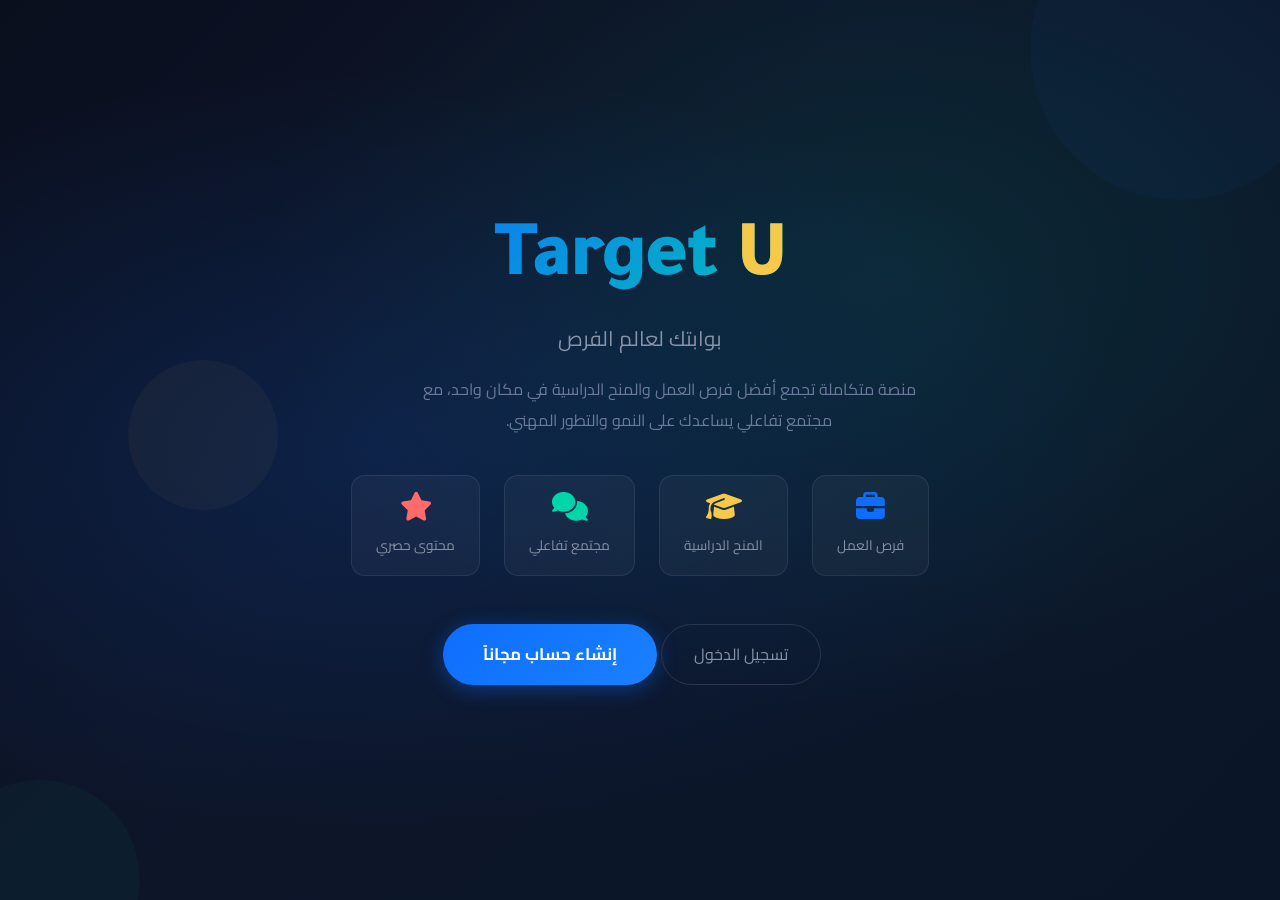
==== commit 389ba363: "Rename index شغاله حلو.html to index.html" ====
--- a/index.html
+++ b/index.html
@@ -3,2597 +3,1422 @@
 <head>
 <meta charset="UTF-8">
 <meta name="viewport" content="width=device-width, initial-scale=1.0">
-<title>Target U - فرص بلا حدود</title>
-<link href="https://fonts.googleapis.com/css2?family=Cairo:wght@300;400;600;700;900&family=Tajawal:wght@300;400;500;700;900&display=swap" rel="stylesheet">
+<title>Target U - فرص عملك ومنحك</title>
+<link href="https://fonts.googleapis.com/css2?family=Cairo:wght@300;400;600;700;900&family=Tajawal:wght@300;400;500;700;800&display=swap" rel="stylesheet">
+<link rel="stylesheet" href="https://cdnjs.cloudflare.com/ajax/libs/font-awesome/6.5.0/css/all.min.css">
 <style>
 :root {
-  --bg: #0a0e1a;
-  --bg2: #111827;
-  --bg3: #1a2235;
-  --card: #161d2e;
-  --accent: #3b82f6;
-  --accent2: #06b6d4;
-  --accent3: #8b5cf6;
-  --gold: #f59e0b;
-  --text: #e2e8f0;
-  --text2: #94a3b8;
-  --text3: #64748b;
-  --border: #1e2d45;
-  --success: #10b981;
-  --danger: #ef4444;
-  --sent-bg: #1e3a5f;
-  --recv-bg: #1a2235;
+  --primary: #0d6efd;
+  --primary-dark: #0a58ca;
+  --accent: #00d4aa;
+  --gold: #f7c948;
+  --danger: #ff4757;
+  --bg: #0f1117;
+  --bg2: #161b27;
+  --bg3: #1e2535;
+  --card: #1a2133;
+  --card2: #212d43;
+  --border: #2a3550;
+  --text: #e8eaf0;
+  --text2: #8892a4;
+  --text3: #5a6477;
   --radius: 14px;
+  --radius-sm: 8px;
   --shadow: 0 8px 32px rgba(0,0,0,0.4);
-  --font: 'Cairo', 'Tajawal', sans-serif;
-}
-[data-theme="light"] {
+  --glow: 0 0 20px rgba(13,110,253,0.3);
+}
+.light-mode {
   --bg: #f0f4ff;
-  --bg2: #e8edf8;
-  --bg3: #dde4f5;
+  --bg2: #e4eaf8;
+  --bg3: #d8e2f5;
   --card: #ffffff;
-  --text: #1e293b;
-  --text2: #475569;
-  --text3: #94a3b8;
-  --border: #cbd5e1;
-  --sent-bg: #dbeafe;
-  --recv-bg: #f1f5f9;
-  --shadow: 0 8px 32px rgba(0,0,0,0.1);
+  --card2: #f7f9ff;
+  --border: #c5d0e8;
+  --text: #1a2133;
+  --text2: #4a5568;
+  --text3: #8892a4;
 }
 * { margin:0; padding:0; box-sizing:border-box; }
-body { font-family: var(--font); background: var(--bg); color: var(--text); min-height:100vh; transition: all 0.3s; }
-::-webkit-scrollbar { width:6px; }
-::-webkit-scrollbar-track { background: var(--bg2); }
-::-webkit-scrollbar-thumb { background: var(--accent); border-radius:3px; }
-
-/* ===== PAGES ===== */
+body { font-family:'Cairo',sans-serif; background:var(--bg); color:var(--text); min-height:100vh; transition:background 0.3s,color 0.3s; }
 .page { display:none; min-height:100vh; }
 .page.active { display:flex; flex-direction:column; }
 
-/* ===== SPLASH PAGE ===== */
-#page-splash {
-  background: linear-gradient(135deg, #0a0e1a 0%, #0f172a 40%, #1a0a2e 100%);
-  align-items:center; justify-content:center; position:relative; overflow:hidden;
-}
-.splash-bg {
-  position:absolute; inset:0; background: 
-    radial-gradient(ellipse at 20% 50%, rgba(59,130,246,0.15) 0%, transparent 60%),
-    radial-gradient(ellipse at 80% 20%, rgba(139,92,246,0.12) 0%, transparent 50%),
-    radial-gradient(ellipse at 60% 80%, rgba(6,182,212,0.1) 0%, transparent 50%);
-}
-.splash-stars {
-  position:absolute; inset:0;
-  background-image: radial-gradient(1px 1px at 20% 30%, rgba(255,255,255,0.8) 0%, transparent 100%),
-    radial-gradient(1px 1px at 70% 60%, rgba(255,255,255,0.6) 0%, transparent 100%),
-    radial-gradient(1px 1px at 40% 80%, rgba(255,255,255,0.4) 0%, transparent 100%),
-    radial-gradient(1px 1px at 85% 15%, rgba(255,255,255,0.7) 0%, transparent 100%),
-    radial-gradient(1px 1px at 10% 70%, rgba(255,255,255,0.5) 0%, transparent 100%),
-    radial-gradient(2px 2px at 55% 25%, rgba(59,130,246,0.9) 0%, transparent 100%),
-    radial-gradient(1px 1px at 90% 85%, rgba(255,255,255,0.6) 0%, transparent 100%),
-    radial-gradient(1px 1px at 30% 45%, rgba(255,255,255,0.5) 0%, transparent 100%);
-}
-.splash-content {
-  position:relative; z-index:2; text-align:center; max-width:700px; padding:2rem;
-  animation: splashIn 1.2s cubic-bezier(0.16,1,0.3,1) both;
-}
-@keyframes splashIn {
-  from { opacity:0; transform: translateY(60px) scale(0.9); }
-  to { opacity:1; transform: translateY(0) scale(1); }
-}
-.splash-logo {
-  font-size:5rem; font-weight:900; letter-spacing:-2px; line-height:1;
-  background: linear-gradient(135deg, #3b82f6, #06b6d4, #8b5cf6);
-  -webkit-background-clip:text; -webkit-text-fill-color:transparent; background-clip:text;
-  margin-bottom:0.5rem;
-}
-.splash-tagline {
-  font-size:1.4rem; color:rgba(255,255,255,0.7); margin-bottom:1rem; font-weight:300;
-}
-.splash-desc {
-  font-size:1rem; color:rgba(255,255,255,0.5); line-height:1.8; margin-bottom:2.5rem;
-  max-width:500px; margin-inline:auto; margin-bottom:2.5rem;
-}
-.splash-features {
-  display:flex; gap:1.5rem; justify-content:center; margin-bottom:3rem; flex-wrap:wrap;
-}
-.splash-feat {
-  display:flex; align-items:center; gap:0.5rem; font-size:0.9rem; color:rgba(255,255,255,0.6);
-}
-.splash-feat-icon { font-size:1.2rem; }
-.splash-btn {
-  display:inline-flex; align-items:center; gap:0.75rem;
-  background: linear-gradient(135deg, #3b82f6, #8b5cf6);
-  color:#fff; border:none; padding:1rem 3rem; border-radius:50px; font-size:1.1rem;
-  font-family:var(--font); font-weight:700; cursor:pointer;
-  box-shadow: 0 0 40px rgba(59,130,246,0.4);
-  transition: all 0.3s; animation: pulse-btn 2s infinite 2s;
-}
-@keyframes pulse-btn {
-  0%,100% { box-shadow: 0 0 40px rgba(59,130,246,0.4); }
-  50% { box-shadow: 0 0 60px rgba(59,130,246,0.7), 0 0 80px rgba(139,92,246,0.3); }
-}
-.splash-btn:hover { transform:translateY(-2px) scale(1.03); }
-.splash-orbit {
-  position:absolute; width:600px; height:600px;
-  border: 1px solid rgba(59,130,246,0.1); border-radius:50%;
-  top:50%; left:50%; transform:translate(-50%,-50%);
-  animation: orbit-spin 20s linear infinite;
-}
-.splash-orbit::before {
-  content:''; position:absolute; width:8px; height:8px; background:#3b82f6;
-  border-radius:50%; top:-4px; left:50%; box-shadow: 0 0 15px #3b82f6;
-}
-.splash-orbit2 {
-  width:800px; height:800px; border-color:rgba(139,92,246,0.08);
-  animation: orbit-spin 30s linear infinite reverse;
-}
-@keyframes orbit-spin { from{transform:translate(-50%,-50%) rotate(0)} to{transform:translate(-50%,-50%) rotate(360deg)} }
-
-/* ===== AUTH PAGES ===== */
-#page-login, #page-register, #page-register-vip {
-  background: var(--bg);
-  align-items:center; justify-content:center; padding:2rem;
-}
-.auth-box {
-  background: var(--card); border:1px solid var(--border);
-  border-radius:24px; padding:2.5rem; width:100%; max-width:480px;
-  box-shadow: var(--shadow);
-  animation: fadeUp 0.5s ease both;
-}
-@keyframes fadeUp { from{opacity:0;transform:translateY(20px)} to{opacity:1;transform:translateY(0)} }
-.auth-logo { font-size:2.5rem; font-weight:900; text-align:center; margin-bottom:0.25rem;
-  background: linear-gradient(135deg, #3b82f6, #8b5cf6);
-  -webkit-background-clip:text; -webkit-text-fill-color:transparent; background-clip:text; }
-.auth-subtitle { text-align:center; color:var(--text2); margin-bottom:2rem; font-size:0.9rem; }
-.auth-tabs { display:flex; gap:0; margin-bottom:2rem; background:var(--bg2); border-radius:12px; padding:4px; }
-.auth-tab { flex:1; padding:0.6rem; border:none; background:transparent; color:var(--text2);
-  font-family:var(--font); font-size:0.9rem; border-radius:9px; cursor:pointer; transition:all 0.2s; }
-.auth-tab.active { background:var(--accent); color:#fff; font-weight:600; }
-.form-group { margin-bottom:1.25rem; }
+/* ===== SPLASH ===== */
+#splash { background:linear-gradient(135deg,#0a0f1e 0%,#0d1529 40%,#0a1628 100%); align-items:center; justify-content:center; position:relative; overflow:hidden; }
+#splash::before { content:''; position:absolute; inset:0; background:radial-gradient(ellipse at 30% 50%, rgba(13,110,253,0.15) 0%, transparent 60%), radial-gradient(ellipse at 70% 30%, rgba(0,212,170,0.1) 0%, transparent 50%); }
+.splash-content { text-align:center; z-index:1; animation:fadeInUp 1s ease; }
+.splash-logo { font-size:5rem; font-weight:900; font-family:'Tajawal',sans-serif; background:linear-gradient(135deg,var(--primary),var(--accent)); -webkit-background-clip:text; -webkit-text-fill-color:transparent; background-clip:text; letter-spacing:-2px; margin-bottom:0.5rem; }
+.splash-logo span { color:var(--gold); -webkit-text-fill-color:var(--gold); }
+.splash-subtitle { font-size:1.3rem; color:var(--text2); margin-bottom:1rem; }
+.splash-desc { max-width:520px; color:#6b7a9a; line-height:1.9; margin-bottom:2.5rem; font-size:1rem; }
+.splash-features { display:flex; gap:1.5rem; justify-content:center; margin-bottom:3rem; flex-wrap:wrap; }
+.splash-feat { background:rgba(255,255,255,0.04); border:1px solid rgba(255,255,255,0.08); border-radius:var(--radius); padding:1rem 1.5rem; text-align:center; }
+.splash-feat i { font-size:1.8rem; margin-bottom:0.5rem; display:block; }
+.splash-feat span { font-size:0.85rem; color:var(--text2); }
+.btn-primary { background:linear-gradient(135deg,var(--primary),#1a80ff); color:#fff; border:none; padding:0.9rem 2.5rem; border-radius:50px; font-size:1.05rem; font-family:'Cairo',sans-serif; font-weight:700; cursor:pointer; transition:all 0.3s; box-shadow:0 4px 20px rgba(13,110,253,0.4); }
+.btn-primary:hover { transform:translateY(-2px); box-shadow:0 8px 30px rgba(13,110,253,0.6); }
+.btn-sec { background:transparent; color:var(--text2); border:1px solid var(--border); padding:0.9rem 2rem; border-radius:50px; font-size:1rem; font-family:'Cairo',sans-serif; cursor:pointer; transition:all 0.3s; margin-right:1rem; }
+.btn-sec:hover { border-color:var(--primary); color:var(--primary); }
+.floating-shapes { position:absolute; inset:0; overflow:hidden; pointer-events:none; }
+.shape { position:absolute; border-radius:50%; opacity:0.04; animation:float 8s ease-in-out infinite; }
+.shape:nth-child(1){width:300px;height:300px;background:var(--primary);top:-100px;right:-50px;animation-delay:0s;}
+.shape:nth-child(2){width:200px;height:200px;background:var(--accent);bottom:-80px;left:-60px;animation-delay:3s;}
+.shape:nth-child(3){width:150px;height:150px;background:var(--gold);top:40%;left:10%;animation-delay:5s;}
+@keyframes float{0%,100%{transform:translateY(0) rotate(0deg)}50%{transform:translateY(-30px) rotate(180deg)}}
+@keyframes fadeInUp{from{opacity:0;transform:translateY(40px)}to{opacity:1;transform:translateY(0)}}
+
+/* ===== AUTH ===== */
+#auth { background:var(--bg); align-items:center; justify-content:center; padding:2rem; }
+.auth-card { background:var(--card); border:1px solid var(--border); border-radius:20px; padding:2.5rem; width:100%; max-width:460px; box-shadow:var(--shadow); }
+.auth-logo { text-align:center; margin-bottom:2rem; }
+.auth-logo h1 { font-size:2.5rem; font-weight:900; font-family:'Tajawal',sans-serif; background:linear-gradient(135deg,var(--primary),var(--accent)); -webkit-background-clip:text; -webkit-text-fill-color:transparent; background-clip:text; }
+.auth-tabs { display:flex; background:var(--bg2); border-radius:var(--radius-sm); padding:4px; margin-bottom:2rem; }
+.auth-tab { flex:1; padding:0.7rem; text-align:center; border-radius:6px; cursor:pointer; transition:all 0.3s; font-size:0.95rem; color:var(--text2); font-weight:600; }
+.auth-tab.active { background:var(--primary); color:#fff; box-shadow:0 2px 10px rgba(13,110,253,0.4); }
+.form-group { margin-bottom:1.2rem; }
 .form-group label { display:block; font-size:0.85rem; color:var(--text2); margin-bottom:0.4rem; font-weight:600; }
-.form-input {
-  width:100%; padding:0.8rem 1rem; background:var(--bg2); border:1.5px solid var(--border);
-  border-radius:10px; color:var(--text); font-family:var(--font); font-size:0.95rem;
-  transition:all 0.2s; outline:none;
-}
-.form-input:focus { border-color:var(--accent); box-shadow:0 0 0 3px rgba(59,130,246,0.1); }
-select.form-input option { background:var(--bg2); }
+.form-input { width:100%; background:var(--bg2); border:1px solid var(--border); border-radius:var(--radius-sm); padding:0.8rem 1rem; color:var(--text); font-family:'Cairo',sans-serif; font-size:0.95rem; transition:all 0.3s; outline:none; }
+.form-input:focus { border-color:var(--primary); box-shadow:0 0 0 3px rgba(13,110,253,0.15); }
 .form-row { display:grid; grid-template-columns:1fr 1fr; gap:1rem; }
-.avatar-upload {
-  display:flex; flex-direction:column; align-items:center; gap:1rem;
-  padding:1.5rem; border:2px dashed var(--border); border-radius:12px;
-  cursor:pointer; transition:all 0.2s;
-}
-.avatar-upload:hover { border-color:var(--accent); }
-.avatar-preview { width:80px; height:80px; border-radius:50%; object-fit:cover; background:var(--bg3); display:flex; align-items:center; justify-content:center; font-size:2rem; }
-.btn-primary {
-  width:100%; padding:0.9rem; background:linear-gradient(135deg, var(--accent), var(--accent3));
-  border:none; border-radius:12px; color:#fff; font-family:var(--font);
-  font-size:1rem; font-weight:700; cursor:pointer; transition:all 0.2s;
-  margin-top:0.5rem;
-}
-.btn-primary:hover { transform:translateY(-1px); box-shadow:0 4px 15px rgba(59,130,246,0.4); }
-.btn-secondary { background:var(--bg2); color:var(--text); border:1.5px solid var(--border); }
-.auth-link { text-align:center; margin-top:1rem; font-size:0.85rem; color:var(--text2); }
-.auth-link a { color:var(--accent); cursor:pointer; font-weight:600; text-decoration:none; }
-.form-phone { display:flex; gap:0.5rem; }
-.phone-prefix {
-  padding:0.8rem 0.75rem; background:var(--bg2); border:1.5px solid var(--border);
-  border-radius:10px; color:var(--text2); font-size:0.9rem; white-space:nowrap;
-}
-
-/* ===== MAIN LAYOUT ===== */
-#page-main, #page-chat, #page-profile, #page-admin {
-  flex-direction: row;
-}
-.sidebar {
-  width:70px; background:var(--bg2); border-left:1px solid var(--border);
-  display:flex; flex-direction:column; align-items:center; padding:1rem 0; gap:0.5rem;
-  position:fixed; right:0; top:0; bottom:0; z-index:100;
-  transition: width 0.3s;
-}
-.sidebar-logo {
-  font-size:1.3rem; font-weight:900; color:var(--accent);
-  padding:0.5rem; margin-bottom:0.5rem; letter-spacing:-1px;
-}
-.nav-btn {
-  width:46px; height:46px; border:none; background:transparent; border-radius:12px;
-  color:var(--text3); font-size:1.3rem; cursor:pointer; transition:all 0.2s;
-  display:flex; align-items:center; justify-content:center; position:relative;
-}
-.nav-btn:hover { background:var(--bg3); color:var(--text); }
-.nav-btn.active { background:linear-gradient(135deg, var(--accent), var(--accent3)); color:#fff; }
-.nav-btn .tooltip {
-  position:absolute; right:calc(100% + 8px); background:var(--bg3); color:var(--text);
-  font-size:0.75rem; padding:0.3rem 0.6rem; border-radius:6px; white-space:nowrap;
-  opacity:0; pointer-events:none; transition:opacity 0.2s; font-family:var(--font);
-  border:1px solid var(--border);
-}
-.nav-btn:hover .tooltip { opacity:1; }
-.main-content {
-  flex:1; margin-left:0; margin-right:70px; display:flex; flex-direction:column;
-  min-height:100vh;
-}
+.avatar-upload { display:flex; align-items:center; gap:1rem; }
+.avatar-preview { width:70px; height:70px; border-radius:50%; background:var(--bg3); border:2px dashed var(--border); display:flex; align-items:center; justify-content:center; cursor:pointer; overflow:hidden; transition:border-color 0.3s; }
+.avatar-preview:hover { border-color:var(--primary); }
+.avatar-preview img { width:100%; height:100%; object-fit:cover; }
+.avatar-preview i { color:var(--text3); font-size:1.5rem; }
+.btn-full { width:100%; padding:1rem; border-radius:var(--radius-sm); font-size:1rem; font-family:'Cairo',sans-serif; font-weight:700; cursor:pointer; border:none; transition:all 0.3s; }
+.btn-blue { background:linear-gradient(135deg,var(--primary),#1a80ff); color:#fff; box-shadow:0 4px 15px rgba(13,110,253,0.3); }
+.btn-blue:hover { transform:translateY(-1px); box-shadow:0 6px 20px rgba(13,110,253,0.5); }
+.auth-switch { text-align:center; margin-top:1.5rem; color:var(--text2); font-size:0.9rem; }
+.auth-switch a { color:var(--primary); cursor:pointer; font-weight:600; }
+
+/* ===== NAVBAR ===== */
+.navbar { background:var(--card); border-bottom:1px solid var(--border); padding:0 1.5rem; display:flex; align-items:center; justify-content:space-between; height:64px; position:sticky; top:0; z-index:100; backdrop-filter:blur(10px); }
+.nav-logo { font-size:1.6rem; font-weight:900; font-family:'Tajawal',sans-serif; background:linear-gradient(135deg,var(--primary),var(--accent)); -webkit-background-clip:text; -webkit-text-fill-color:transparent; background-clip:text; }
+.nav-links { display:flex; gap:0.5rem; }
+.nav-link { padding:0.5rem 1rem; border-radius:var(--radius-sm); cursor:pointer; font-size:0.9rem; color:var(--text2); transition:all 0.3s; display:flex; align-items:center; gap:0.4rem; font-weight:600; border:none; background:none; font-family:'Cairo',sans-serif; }
+.nav-link:hover,.nav-link.active { background:rgba(13,110,253,0.1); color:var(--primary); }
+.nav-right { display:flex; align-items:center; gap:0.8rem; }
+.nav-avatar { width:38px; height:38px; border-radius:50%; cursor:pointer; border:2px solid var(--border); object-fit:cover; transition:border-color 0.3s; }
+.nav-avatar:hover { border-color:var(--primary); }
 
 /* ===== OPPORTUNITIES PAGE ===== */
-.opp-header {
-  padding:1.5rem 2rem; background:var(--bg2); border-bottom:1px solid var(--border);
-  display:flex; align-items:center; justify-content:space-between; flex-wrap:wrap; gap:1rem;
-}
-.opp-header-title { font-size:1.4rem; font-weight:700; }
-.opp-filters { display:flex; gap:0.5rem; flex-wrap:wrap; }
-.filter-btn {
-  padding:0.4rem 1rem; border:1.5px solid var(--border); border-radius:20px;
-  background:transparent; color:var(--text2); font-family:var(--font); font-size:0.85rem;
-  cursor:pointer; transition:all 0.2s;
-}
-.filter-btn.active { background:var(--accent); border-color:var(--accent); color:#fff; }
-.opp-feed { padding:1.5rem 2rem; display:flex; flex-direction:column; gap:1rem; max-width:800px; margin:0 auto; width:100%; }
-.opp-card {
-  background:var(--card); border:1px solid var(--border); border-radius:var(--radius);
-  padding:1.5rem; transition:all 0.2s; cursor:pointer; animation: fadeUp 0.4s ease both;
-}
-.opp-card:hover { border-color:var(--accent); transform:translateY(-2px); box-shadow:var(--shadow); }
+#opportunities { flex-direction:column; }
+.opp-container { padding:2rem; max-width:900px; width:100%; margin:0 auto; }
+.opp-header { display:flex; justify-content:space-between; align-items:center; margin-bottom:2rem; }
+.opp-header h2 { font-size:1.6rem; font-weight:800; }
+.filter-tabs { display:flex; gap:0.5rem; background:var(--card); border:1px solid var(--border); border-radius:50px; padding:4px; }
+.filter-tab { padding:0.5rem 1.2rem; border-radius:50px; cursor:pointer; font-size:0.85rem; color:var(--text2); transition:all 0.3s; font-weight:600; border:none; background:none; font-family:'Cairo',sans-serif; }
+.filter-tab.active { background:var(--primary); color:#fff; }
+.opp-list { display:flex; flex-direction:column; gap:1rem; }
+.opp-card { background:var(--card); border:1px solid var(--border); border-radius:var(--radius); padding:1.5rem; transition:all 0.3s; }
+.opp-card:hover { border-color:var(--primary); transform:translateY(-2px); box-shadow:var(--glow); }
 .opp-card-header { display:flex; align-items:flex-start; gap:1rem; margin-bottom:1rem; }
-.opp-type-badge {
-  padding:0.25rem 0.75rem; border-radius:20px; font-size:0.75rem; font-weight:700;
-  flex-shrink:0; margin-top:0.2rem;
-}
-.badge-job { background:rgba(16,185,129,0.15); color:var(--success); }
-.badge-scholarship { background:rgba(59,130,246,0.15); color:var(--accent); }
-.opp-card-title { font-size:1.05rem; font-weight:700; margin-bottom:0.25rem; }
-.opp-card-body { font-size:0.9rem; color:var(--text2); line-height:1.7; margin-bottom:1rem; }
-.opp-card-footer {
-  display:flex; align-items:center; gap:0.75rem; font-size:0.8rem; color:var(--text3);
-  border-top:1px solid var(--border); padding-top:0.75rem; flex-wrap:wrap;
-}
-.opp-sender { display:flex; align-items:center; gap:0.5rem; }
-.opp-sender-avatar { width:28px; height:28px; border-radius:50%; object-fit:cover; }
-.sender-crown { color:var(--gold); font-size:0.8rem; }
-.fab-btn {
-  position:fixed; bottom:2rem; left:2rem;
-  width:56px; height:56px; border-radius:50%; border:none;
-  background:linear-gradient(135deg, var(--accent), var(--accent3));
-  color:#fff; font-size:1.5rem; cursor:pointer;
-  box-shadow:0 4px 20px rgba(59,130,246,0.5); transition:all 0.2s;
-  display:flex; align-items:center; justify-content:center;
-}
-.fab-btn:hover { transform:scale(1.1); }
+.opp-icon { width:48px; height:48px; border-radius:var(--radius-sm); display:flex; align-items:center; justify-content:center; font-size:1.4rem; flex-shrink:0; }
+.opp-icon.job { background:rgba(13,110,253,0.1); color:var(--primary); }
+.opp-icon.scholarship { background:rgba(247,201,72,0.1); color:var(--gold); }
+.opp-title { font-size:1.05rem; font-weight:700; margin-bottom:0.3rem; }
+.opp-badge { display:inline-block; padding:0.2rem 0.7rem; border-radius:50px; font-size:0.75rem; font-weight:700; }
+.badge-job { background:rgba(13,110,253,0.15); color:var(--primary); }
+.badge-scholarship { background:rgba(247,201,72,0.15); color:var(--gold); }
+.opp-body { color:var(--text2); font-size:0.9rem; line-height:1.8; margin-bottom:1rem; }
+.opp-footer { display:flex; align-items:center; justify-content:space-between; padding-top:1rem; border-top:1px solid var(--border); }
+.opp-sender { display:flex; align-items:center; gap:0.6rem; }
+.opp-sender img { width:30px; height:30px; border-radius:50%; object-fit:cover; }
+.opp-sender-info { font-size:0.8rem; }
+.opp-sender-name { font-weight:700; color:var(--text); }
+.opp-sender-time { color:var(--text3); }
+.sender-badge { font-size:0.7rem; padding:0.15rem 0.5rem; border-radius:50px; background:rgba(247,201,72,0.15); color:var(--gold); font-weight:700; margin-right:0.3rem; }
+.post-form { background:var(--card); border:1px solid var(--border); border-radius:var(--radius); padding:1.5rem; margin-bottom:1.5rem; display:none; }
+.post-form.visible { display:block; }
+.btn-add { background:linear-gradient(135deg,var(--primary),#1a80ff); color:#fff; border:none; padding:0.7rem 1.5rem; border-radius:50px; cursor:pointer; font-family:'Cairo',sans-serif; font-weight:700; display:flex; align-items:center; gap:0.5rem; transition:all 0.3s; }
+.btn-add:hover { transform:translateY(-2px); box-shadow:0 4px 15px rgba(13,110,253,0.4); }
 
 /* ===== CHAT PAGE ===== */
-.chat-layout { display:flex; flex:1; overflow:hidden; height:100vh; }
-.rooms-sidebar {
-  width:280px; background:var(--bg2); border-left:1px solid var(--border);
-  display:flex; flex-direction:column; flex-shrink:0;
-}
-.rooms-header {
-  padding:1.25rem; border-bottom:1px solid var(--border);
-  display:flex; align-items:center; justify-content:space-between;
-}
-.rooms-header-title { font-weight:700; font-size:1rem; }
-.rooms-search {
-  padding:0.75rem; border-bottom:1px solid var(--border);
-}
-.rooms-search input {
-  width:100%; padding:0.6rem 0.9rem; background:var(--bg3); border:1px solid var(--border);
-  border-radius:20px; color:var(--text); font-family:var(--font); font-size:0.85rem; outline:none;
-}
+#chat { flex-direction:column; }
+.chat-layout { display:grid; grid-template-columns:280px 1fr; flex:1; overflow:hidden; height:calc(100vh - 64px); }
+.rooms-sidebar { background:var(--card); border-left:1px solid var(--border); display:flex; flex-direction:column; overflow:hidden; }
+.sidebar-header { padding:1rem; border-bottom:1px solid var(--border); }
+.sidebar-header h3 { font-size:1rem; font-weight:700; margin-bottom:0.8rem; }
+.room-search { width:100%; background:var(--bg2); border:1px solid var(--border); border-radius:var(--radius-sm); padding:0.6rem 1rem; color:var(--text); font-family:'Cairo',sans-serif; font-size:0.85rem; outline:none; }
+.room-search:focus { border-color:var(--primary); }
 .rooms-list { flex:1; overflow-y:auto; padding:0.5rem; }
-.room-item {
-  padding:0.75rem 1rem; border-radius:12px; cursor:pointer; transition:all 0.2s;
-  display:flex; align-items:center; gap:0.75rem; margin-bottom:0.25rem;
-}
-.room-item:hover, .room-item.active { background:var(--bg3); }
-.room-item.active { border-left:3px solid var(--accent); }
-.room-icon { width:42px; height:42px; border-radius:50%; display:flex; align-items:center; justify-content:center; font-size:1.1rem; flex-shrink:0; }
-.room-icon-public { background:linear-gradient(135deg, var(--accent), var(--accent2)); }
-.room-icon-vip { background:linear-gradient(135deg, var(--gold), #f97316); }
+.room-item { padding:0.8rem; border-radius:var(--radius-sm); cursor:pointer; transition:all 0.3s; display:flex; align-items:center; gap:0.8rem; margin-bottom:0.3rem; }
+.room-item:hover,.room-item.active { background:rgba(13,110,253,0.1); }
+.room-icon { width:40px; height:40px; border-radius:50%; display:flex; align-items:center; justify-content:center; font-size:1.1rem; flex-shrink:0; }
+.room-icon.general { background:linear-gradient(135deg,var(--primary),var(--accent)); color:#fff; }
+.room-icon.custom { background:var(--bg3); color:var(--text2); }
 .room-info { flex:1; min-width:0; }
 .room-name { font-size:0.9rem; font-weight:600; white-space:nowrap; overflow:hidden; text-overflow:ellipsis; }
-.room-id { font-size:0.72rem; color:var(--text3); font-family:monospace; }
-.room-badge { background:var(--accent); color:#fff; font-size:0.7rem; border-radius:10px; padding:0.1rem 0.4rem; }
-.chat-area { flex:1; display:flex; flex-direction:column; overflow:hidden; }
-.chat-header {
-  padding:1rem 1.5rem; background:var(--bg2); border-bottom:1px solid var(--border);
-  display:flex; align-items:center; gap:1rem;
-}
-.chat-header-info { flex:1; }
-.chat-header-name { font-weight:700; font-size:1rem; }
-.chat-header-sub { font-size:0.78rem; color:var(--text3); }
-.messages-area { flex:1; overflow-y:auto; padding:1rem 1.5rem; display:flex; flex-direction:column; gap:0.75rem; }
-.msg-group { display:flex; gap:0.75rem; max-width:70%; }
-.msg-group.sent { margin-left:auto; flex-direction:row-reverse; }
-.msg-group.recv { margin-right:auto; }
-.msg-avatar { width:36px; height:36px; border-radius:50%; object-fit:cover; flex-shrink:0; cursor:pointer; }
-.msg-content { display:flex; flex-direction:column; gap:0.25rem; }
-.msg-header { display:flex; align-items:center; gap:0.5rem; font-size:0.78rem; }
-.msg-name { font-weight:700; color:var(--accent); }
-.msg-gender { font-size:0.9rem; }
-.msg-time-small { color:var(--text3); font-size:0.72rem; }
-.msg-bubble {
-  padding:0.65rem 1rem; border-radius:16px; font-size:0.9rem; line-height:1.6;
-  position:relative; word-break:break-word;
-}
-.sent .msg-bubble { background:var(--sent-bg); border-bottom-left-radius:4px; }
-.recv .msg-bubble { background:var(--recv-bg); border-bottom-right-radius:4px; }
-.msg-bubble-actions {
-  position:absolute; top:-36px; right:0; background:var(--bg2); border:1px solid var(--border);
-  border-radius:8px; display:none; gap:0.25rem; padding:0.3rem; flex-wrap:nowrap;
-  white-space:nowrap; z-index:10;
-}
-.msg-bubble:hover .msg-bubble-actions { display:flex; }
-.msg-action-btn { background:none; border:none; color:var(--text2); font-size:0.85rem; cursor:pointer; padding:0.2rem 0.4rem; border-radius:4px; }
-.msg-action-btn:hover { background:var(--bg3); color:var(--text); }
-.reply-preview {
-  background:rgba(59,130,246,0.1); border-right:3px solid var(--accent);
-  padding:0.4rem 0.6rem; border-radius:6px; font-size:0.78rem; color:var(--text2);
-  margin-bottom:0.3rem; cursor:pointer;
-}
-.reply-indicator { font-size:0.75rem; color:var(--accent); margin-top:0.25rem; display:flex; align-items:center; gap:0.3rem; }
-.msg-media { max-width:250px; border-radius:10px; cursor:pointer; }
-.msg-file {
-  display:flex; align-items:center; gap:0.75rem; background:var(--bg3);
-  padding:0.6rem 0.9rem; border-radius:10px; cursor:pointer; min-width:160px;
-}
-.msg-file-icon { font-size:1.5rem; }
-.msg-file-info { flex:1; min-width:0; }
-.msg-file-name { font-size:0.82rem; font-weight:600; white-space:nowrap; overflow:hidden; text-overflow:ellipsis; }
-.msg-file-size { font-size:0.72rem; color:var(--text3); }
-audio.msg-audio { width:200px; height:36px; }
-.poll-card {
-  background:var(--bg3); border-radius:12px; padding:1rem; min-width:220px;
-}
-.poll-question { font-weight:700; margin-bottom:0.75rem; font-size:0.9rem; }
-.poll-option {
-  padding:0.5rem 0.75rem; border:1.5px solid var(--border); border-radius:8px;
-  margin-bottom:0.5rem; cursor:pointer; transition:all 0.2s; font-size:0.85rem;
-  display:flex; align-items:center; gap:0.5rem;
-}
-.poll-option:hover, .poll-option.voted { border-color:var(--accent); background:rgba(59,130,246,0.1); }
-.poll-bar { height:4px; background:var(--accent); border-radius:2px; transition:width 0.5s; }
-.chat-input-area {
-  padding:1rem 1.5rem; background:var(--bg2); border-top:1px solid var(--border);
-}
-.reply-banner {
-  background:var(--bg3); border-right:3px solid var(--accent);
-  padding:0.5rem 0.75rem; border-radius:8px; margin-bottom:0.75rem;
-  display:flex; align-items:center; justify-content:space-between; font-size:0.82rem;
-}
-.chat-input-row { display:flex; gap:0.5rem; align-items:flex-end; }
-.chat-input-box {
-  flex:1; min-height:44px; max-height:120px; padding:0.65rem 1rem;
-  background:var(--bg3); border:1.5px solid var(--border); border-radius:24px;
-  color:var(--text); font-family:var(--font); font-size:0.9rem; resize:none; outline:none;
-  transition:border-color 0.2s;
-}
-.chat-input-box:focus { border-color:var(--accent); }
-.chat-btn {
-  width:44px; height:44px; border:none; border-radius:50%; cursor:pointer;
-  transition:all 0.2s; display:flex; align-items:center; justify-content:center; font-size:1.1rem;
-  flex-shrink:0;
-}
-.chat-btn-send { background:linear-gradient(135deg, var(--accent), var(--accent3)); color:#fff; }
-.chat-btn-send:hover { transform:scale(1.1); }
-.chat-btn-attach { background:var(--bg3); color:var(--text2); border:1.5px solid var(--border); }
-.chat-btn-attach:hover { color:var(--text); }
-.chat-btn-voice { background:var(--bg3); color:var(--text2); border:1.5px solid var(--border); }
-.chat-btn-voice.recording { background:var(--danger); color:#fff; border-color:var(--danger); animation: pulse-record 1s infinite; }
-@keyframes pulse-record { 0%,100%{opacity:1} 50%{opacity:0.6} }
+.room-id { font-size:0.7rem; color:var(--text3); font-family:monospace; }
+.room-vip { font-size:0.65rem; padding:0.1rem 0.4rem; border-radius:50px; background:rgba(247,201,72,0.15); color:var(--gold); font-weight:700; }
+.btn-create-room { width:100%; padding:0.7rem; background:rgba(13,110,253,0.1); border:1px dashed rgba(13,110,253,0.3); border-radius:var(--radius-sm); color:var(--primary); font-family:'Cairo',sans-serif; font-weight:600; cursor:pointer; transition:all 0.3s; margin-top:0.5rem; }
+.btn-create-room:hover { background:rgba(13,110,253,0.2); }
+.chat-main { display:flex; flex-direction:column; overflow:hidden; }
+.chat-header { padding:1rem 1.5rem; border-bottom:1px solid var(--border); display:flex; align-items:center; justify-content:space-between; background:var(--card); }
+.chat-header-info { display:flex; align-items:center; gap:0.8rem; }
+.chat-header-icon { width:42px; height:42px; border-radius:50%; display:flex; align-items:center; justify-content:center; font-size:1.2rem; background:linear-gradient(135deg,var(--primary),var(--accent)); color:#fff; }
+.chat-header-title { font-weight:700; }
+.chat-header-id { font-size:0.75rem; color:var(--text3); font-family:monospace; }
+.messages-area { flex:1; overflow-y:auto; padding:1.5rem; display:flex; flex-direction:column; gap:0.8rem; }
+.msg-group { display:flex; flex-direction:column; }
+.msg-wrap { display:flex; gap:0.8rem; align-items:flex-end; max-width:75%; }
+.msg-wrap.mine { align-self:flex-end; flex-direction:row-reverse; }
+.msg-wrap.other { align-self:flex-start; }
+.msg-avatar-btn { width:36px; height:36px; border-radius:50%; flex-shrink:0; cursor:pointer; overflow:hidden; border:2px solid var(--border); transition:border-color 0.3s; }
+.msg-avatar-btn:hover { border-color:var(--primary); }
+.msg-avatar-btn img { width:100%; height:100%; object-fit:cover; }
+.msg-content { display:flex; flex-direction:column; }
+.msg-sender-info { display:flex; align-items:center; gap:0.4rem; margin-bottom:0.3rem; }
+.msg-sender-name { font-size:0.8rem; font-weight:700; color:var(--primary); }
+.msg-gender-icon { font-size:0.8rem; }
+.msg-sender-role { font-size:0.65rem; padding:0.1rem 0.4rem; border-radius:50px; background:rgba(247,201,72,0.15); color:var(--gold); }
+.msg-bubble { padding:0.8rem 1rem; border-radius:14px; font-size:0.9rem; line-height:1.6; word-break:break-word; position:relative; }
+.msg-wrap.mine .msg-bubble { background:linear-gradient(135deg,var(--primary),#1a80ff); color:#fff; border-bottom-right-radius:4px; }
+.msg-wrap.other .msg-bubble { background:var(--card2); color:var(--text); border-bottom-left-radius:4px; border:1px solid var(--border); }
+.msg-meta { display:flex; align-items:center; gap:0.4rem; margin-top:0.3rem; }
+.msg-time { font-size:0.7rem; color:var(--text3); }
+.msg-actions { display:none; gap:0.3rem; }
+.msg-wrap:hover .msg-actions { display:flex; }
+.msg-action-btn { background:var(--bg3); border:none; color:var(--text2); width:24px; height:24px; border-radius:50%; cursor:pointer; font-size:0.7rem; display:flex; align-items:center; justify-content:center; transition:all 0.3s; }
+.msg-action-btn:hover { background:var(--primary); color:#fff; }
+.msg-reply-ref { background:rgba(13,110,253,0.1); border-right:3px solid var(--primary); padding:0.4rem 0.7rem; border-radius:6px; margin-bottom:0.4rem; font-size:0.8rem; color:var(--text2); }
+.msg-reply-indicator { font-size:0.75rem; color:var(--accent); display:flex; align-items:center; gap:0.3rem; margin-top:0.3rem; animation:pulse 2s ease-in-out; }
+@keyframes pulse{0%{opacity:0}50%{opacity:1}100%{opacity:0.7}}
+.msg-bubble.image-msg img { max-width:220px; border-radius:8px; cursor:pointer; }
+.msg-bubble.audio-msg audio { max-width:200px; }
+.poll-card { background:var(--bg3); border:1px solid var(--border); border-radius:var(--radius-sm); padding:1rem; min-width:220px; }
+.poll-question { font-weight:700; margin-bottom:0.8rem; font-size:0.9rem; }
+.poll-option { display:flex; align-items:center; gap:0.5rem; margin-bottom:0.5rem; }
+.poll-option input { cursor:pointer; }
+.poll-option label { font-size:0.85rem; cursor:pointer; flex:1; }
+.poll-bar { height:4px; background:var(--border); border-radius:2px; margin-top:0.3rem; }
+.poll-bar-fill { height:100%; background:var(--primary); border-radius:2px; transition:width 0.5s; }
+.poll-votes { font-size:0.75rem; color:var(--text3); margin-top:0.5rem; }
+.chat-input-area { padding:1rem 1.5rem; border-top:1px solid var(--border); background:var(--card); }
+.reply-preview { background:rgba(13,110,253,0.08); border:1px solid rgba(13,110,253,0.2); border-radius:var(--radius-sm); padding:0.5rem 1rem; margin-bottom:0.5rem; display:none; align-items:center; justify-content:space-between; }
+.reply-preview.visible { display:flex; }
+.reply-preview-text { font-size:0.8rem; color:var(--text2); }
+.reply-close { background:none; border:none; color:var(--text3); cursor:pointer; font-size:1rem; }
+.input-row { display:flex; align-items:flex-end; gap:0.8rem; }
+.chat-textarea { flex:1; background:var(--bg2); border:1px solid var(--border); border-radius:var(--radius); padding:0.8rem 1rem; color:var(--text); font-family:'Cairo',sans-serif; font-size:0.9rem; resize:none; outline:none; max-height:120px; transition:border-color 0.3s; }
+.chat-textarea:focus { border-color:var(--primary); }
+.chat-send-btn { width:44px; height:44px; border-radius:50%; background:linear-gradient(135deg,var(--primary),#1a80ff); border:none; color:#fff; cursor:pointer; font-size:1.1rem; display:flex; align-items:center; justify-content:center; transition:all 0.3s; flex-shrink:0; box-shadow:0 2px 10px rgba(13,110,253,0.4); }
+.chat-send-btn:hover { transform:scale(1.1); }
+.chat-attach-btn { width:36px; height:36px; border-radius:50%; background:var(--bg3); border:1px solid var(--border); color:var(--text2); cursor:pointer; font-size:0.9rem; display:flex; align-items:center; justify-content:center; transition:all 0.3s; flex-shrink:0; }
+.chat-attach-btn:hover { border-color:var(--primary); color:var(--primary); }
+.no-room-selected { flex:1; display:flex; align-items:center; justify-content:center; flex-direction:column; gap:1rem; color:var(--text3); }
+.no-room-selected i { font-size:4rem; opacity:0.3; }
 
 /* ===== PROFILE PAGE ===== */
-.profile-layout { flex:1; display:flex; justify-content:center; padding:2rem; }
-.profile-card {
-  width:100%; max-width:540px; background:var(--card);
-  border:1px solid var(--border); border-radius:24px; overflow:hidden;
-  box-shadow:var(--shadow); animation:fadeUp 0.4s ease;
-}
-.profile-cover {
-  height:160px;
-  background:linear-gradient(135deg, #1e3a5f, #2d1b5f, #1a3040);
-  position:relative;
-}
-.profile-avatar-wrap {
-  position:absolute; bottom:-45px; right:1.5rem;
-}
-.profile-avatar-img {
-  width:90px; height:90px; border-radius:50%; object-fit:cover;
-  border:4px solid var(--card); cursor:pointer;
-}
-.profile-avatar-edit {
-  position:absolute; bottom:0; left:0; width:28px; height:28px;
-  background:var(--accent); border-radius:50%; display:flex; align-items:center;
-  justify-content:center; font-size:0.75rem; cursor:pointer; color:#fff;
-}
-.profile-body { padding:1.5rem; padding-top:3.5rem; }
-.profile-name-row { display:flex; align-items:center; gap:0.75rem; margin-bottom:0.5rem; }
-.profile-name { font-size:1.4rem; font-weight:700; }
-.profile-vip-badge {
-  background:linear-gradient(135deg, var(--gold), #f97316);
-  color:#fff; font-size:0.72rem; font-weight:700; padding:0.2rem 0.6rem; border-radius:10px;
-}
-.profile-desc { color:var(--text2); font-size:0.9rem; line-height:1.6; margin-bottom:1.5rem; }
-.profile-stats { display:grid; grid-template-columns:repeat(3,1fr); gap:1rem; margin-bottom:1.5rem; }
-.stat-box {
-  background:var(--bg2); border-radius:12px; padding:1rem; text-align:center;
-  border:1px solid var(--border);
-}
-.stat-num { font-size:1.5rem; font-weight:700; color:var(--accent); }
-.stat-label { font-size:0.75rem; color:var(--text3); margin-top:0.2rem; }
-.profile-edit-btn {
-  width:100%; padding:0.75rem; background:var(--bg2); border:1.5px solid var(--border);
-  border-radius:12px; color:var(--text); font-family:var(--font); font-size:0.9rem;
-  cursor:pointer; transition:all 0.2s; margin-bottom:0.75rem;
-}
-.profile-edit-btn:hover { border-color:var(--accent); color:var(--accent); }
-.gear-btn {
-  position:fixed; top:1rem; left:5rem; width:44px; height:44px;
-  background:var(--card); border:1px solid var(--border); border-radius:50%;
-  display:flex; align-items:center; justify-content:center; font-size:1.1rem;
-  cursor:pointer; transition:all 0.2s; z-index:200;
-}
-.gear-btn:hover { border-color:var(--accent); color:var(--accent); transform:rotate(45deg); }
-.settings-dropdown {
-  position:fixed; top:4rem; left:5rem; background:var(--card);
-  border:1px solid var(--border); border-radius:16px; padding:0.75rem;
-  min-width:200px; z-index:300; box-shadow:var(--shadow);
-  display:none; animation:fadeUp 0.2s ease;
-}
-.settings-dropdown.open { display:block; }
-.setting-item {
-  display:flex; align-items:center; gap:0.75rem; padding:0.7rem 0.75rem;
-  border-radius:10px; cursor:pointer; font-size:0.9rem; transition:all 0.2s;
-}
-.setting-item:hover { background:var(--bg2); }
-.toggle-switch {
-  width:40px; height:22px; background:var(--bg3); border-radius:11px; position:relative;
-  transition:background 0.3s; margin-right:auto;
-}
-.toggle-switch.on { background:var(--accent); }
-.toggle-knob {
-  width:18px; height:18px; background:#fff; border-radius:50%;
-  position:absolute; top:2px; right:2px; transition:transform 0.3s;
-}
-.toggle-switch.on .toggle-knob { transform:translateX(-18px); }
+#profile-page { flex-direction:column; }
+.profile-container { max-width:700px; width:100%; margin:0 auto; padding:2rem; }
+.profile-card { background:var(--card); border:1px solid var(--border); border-radius:20px; padding:2rem; margin-bottom:1.5rem; }
+.profile-top { display:flex; align-items:center; gap:1.5rem; margin-bottom:2rem; }
+.profile-avatar-wrap { position:relative; }
+.profile-avatar { width:100px; height:100px; border-radius:50%; object-fit:cover; border:3px solid var(--primary); }
+.profile-avatar-edit { position:absolute; bottom:0; right:0; width:30px; height:30px; background:var(--primary); border-radius:50%; border:none; color:#fff; cursor:pointer; font-size:0.8rem; display:flex; align-items:center; justify-content:center; }
+.profile-info-top { flex:1; }
+.profile-name { font-size:1.4rem; font-weight:800; }
+.profile-role { display:inline-flex; align-items:center; gap:0.4rem; padding:0.3rem 0.8rem; border-radius:50px; font-size:0.8rem; font-weight:700; margin-top:0.3rem; }
+.role-regular { background:rgba(138,138,138,0.1); color:#8a8a8a; }
+.role-vip { background:rgba(247,201,72,0.15); color:var(--gold); }
+.role-admin { background:rgba(255,71,87,0.15); color:var(--danger); }
+.profile-stats { display:grid; grid-template-columns:repeat(3,1fr); gap:1rem; margin-top:1.5rem; }
+.stat-item { background:var(--bg2); border-radius:var(--radius-sm); padding:1rem; text-align:center; }
+.stat-num { font-size:1.5rem; font-weight:900; color:var(--primary); }
+.stat-label { font-size:0.75rem; color:var(--text2); margin-top:0.2rem; }
+.profile-edit-form { display:flex; flex-direction:column; gap:1rem; }
+.btn-save { background:linear-gradient(135deg,var(--primary),#1a80ff); color:#fff; border:none; padding:0.8rem 2rem; border-radius:var(--radius-sm); font-family:'Cairo',sans-serif; font-weight:700; cursor:pointer; transition:all 0.3s; align-self:flex-start; }
+.btn-save:hover { transform:translateY(-2px); box-shadow:0 4px 15px rgba(13,110,253,0.4); }
 
 /* ===== ADMIN PAGE ===== */
-.admin-layout { flex:1; display:flex; }
-.admin-sidebar {
-  width:220px; background:var(--bg2); border-left:1px solid var(--border); padding:1.5rem 0;
-}
-.admin-logo { padding:0 1.5rem 1.5rem; font-size:1.2rem; font-weight:700; color:var(--danger); }
-.admin-nav-item {
-  padding:0.75rem 1.5rem; cursor:pointer; display:flex; align-items:center; gap:0.75rem;
-  font-size:0.9rem; color:var(--text2); transition:all 0.2s;
-}
-.admin-nav-item:hover, .admin-nav-item.active { background:var(--bg3); color:var(--text); }
-.admin-nav-item.active { border-right:3px solid var(--danger); }
-.admin-main { flex:1; padding:2rem; overflow-y:auto; }
-.admin-section { display:none; }
-.admin-section.active { display:block; }
-.admin-title { font-size:1.4rem; font-weight:700; margin-bottom:1.5rem; }
-.admin-grid { display:grid; grid-template-columns:repeat(auto-fill,minmax(200px,1fr)); gap:1rem; margin-bottom:2rem; }
-.admin-stat-card {
-  background:var(--card); border:1px solid var(--border); border-radius:16px; padding:1.25rem;
-}
-.admin-stat-icon { font-size:1.5rem; margin-bottom:0.5rem; }
-.admin-stat-num { font-size:1.8rem; font-weight:700; }
-.admin-stat-label { font-size:0.8rem; color:var(--text3); }
-.data-table { width:100%; border-collapse:collapse; }
-.data-table th, .data-table td {
-  padding:0.75rem 1rem; text-align:right; border-bottom:1px solid var(--border);
-  font-size:0.85rem;
-}
-.data-table th { color:var(--text3); font-weight:600; background:var(--bg2); }
-.data-table tr:hover { background:var(--bg2); }
-.badge { display:inline-flex; padding:0.2rem 0.5rem; border-radius:6px; font-size:0.75rem; font-weight:600; }
-.badge-admin { background:rgba(239,68,68,0.15); color:var(--danger); }
-.badge-vip { background:rgba(245,158,11,0.15); color:var(--gold); }
-.badge-user { background:rgba(59,130,246,0.15); color:var(--accent); }
-.badge-blocked { background:rgba(100,116,139,0.15); color:var(--text3); }
-.tbl-btn {
-  padding:0.25rem 0.6rem; border:1px solid var(--border); border-radius:6px;
-  background:transparent; color:var(--text2); font-size:0.78rem; cursor:pointer;
-  font-family:var(--font); transition:all 0.2s; margin-inline:2px;
-}
-.tbl-btn:hover { background:var(--bg3); color:var(--text); }
-.tbl-btn.danger:hover { border-color:var(--danger); color:var(--danger); }
-.codes-grid { display:grid; grid-template-columns:repeat(auto-fill,minmax(180px,1fr)); gap:0.75rem; }
-.code-chip {
-  background:var(--bg2); border:1px solid var(--border); border-radius:8px;
-  padding:0.6rem 0.9rem; font-family:monospace; font-size:0.82rem;
-  display:flex; align-items:center; justify-content:space-between; gap:0.5rem;
-}
-.code-chip.used { opacity:0.4; text-decoration:line-through; }
-.code-status { width:8px; height:8px; border-radius:50%; flex-shrink:0; }
-.code-status.available { background:var(--success); }
-.code-status.used { background:var(--text3); }
-
-/* ===== MODALS ===== */
-.modal-overlay {
-  position:fixed; inset:0; background:rgba(0,0,0,0.7); z-index:500;
-  display:none; align-items:center; justify-content:center; padding:1rem;
-  backdrop-filter:blur(4px);
-}
+#admin-page { flex-direction:column; }
+.admin-container { max-width:1100px; width:100%; margin:0 auto; padding:2rem; }
+.admin-grid { display:grid; grid-template-columns:repeat(auto-fit,minmax(200px,1fr)); gap:1rem; margin-bottom:2rem; }
+.admin-stat-card { background:var(--card); border:1px solid var(--border); border-radius:var(--radius); padding:1.5rem; }
+.admin-stat-card .stat-num { font-size:2rem; font-weight:900; }
+.admin-stat-card .stat-label { color:var(--text2); font-size:0.85rem; margin-top:0.3rem; }
+.admin-section { background:var(--card); border:1px solid var(--border); border-radius:var(--radius); padding:1.5rem; margin-bottom:1.5rem; }
+.admin-section h3 { font-size:1.1rem; font-weight:700; margin-bottom:1rem; display:flex; align-items:center; gap:0.5rem; }
+.user-table { width:100%; border-collapse:collapse; }
+.user-table th,.user-table td { padding:0.8rem; text-align:right; border-bottom:1px solid var(--border); font-size:0.85rem; }
+.user-table th { color:var(--text2); font-weight:600; }
+.user-table tr:hover td { background:rgba(13,110,253,0.03); }
+.action-btns { display:flex; gap:0.5rem; }
+.btn-ban { background:rgba(255,71,87,0.1); color:var(--danger); border:1px solid rgba(255,71,87,0.3); padding:0.3rem 0.8rem; border-radius:50px; cursor:pointer; font-size:0.78rem; font-family:'Cairo',sans-serif; transition:all 0.3s; }
+.btn-ban:hover { background:var(--danger); color:#fff; }
+.btn-del { background:rgba(255,71,87,0.05); color:var(--danger); border:1px solid rgba(255,71,87,0.2); padding:0.3rem 0.8rem; border-radius:50px; cursor:pointer; font-size:0.78rem; font-family:'Cairo',sans-serif; transition:all 0.3s; }
+.btn-del:hover { background:rgba(255,71,87,0.2); }
+.codes-grid { display:grid; grid-template-columns:repeat(auto-fill,minmax(180px,1fr)); gap:0.5rem; }
+.code-item { background:var(--bg2); border:1px solid var(--border); border-radius:var(--radius-sm); padding:0.6rem 1rem; display:flex; align-items:center; justify-content:space-between; }
+.code-text { font-family:monospace; font-size:0.8rem; color:var(--accent); }
+.code-status { font-size:0.7rem; padding:0.15rem 0.5rem; border-radius:50px; }
+.code-used { background:rgba(255,71,87,0.1); color:var(--danger); }
+.code-free { background:rgba(0,212,170,0.1); color:var(--accent); }
+.admin-input { width:100%; background:var(--bg2); border:1px solid var(--border); border-radius:var(--radius-sm); padding:0.7rem 1rem; color:var(--text); font-family:'Cairo',sans-serif; font-size:0.9rem; outline:none; margin-bottom:0.8rem; }
+.admin-input:focus { border-color:var(--primary); }
+
+/* ===== SETTINGS DROPDOWN ===== */
+.settings-wrap { position:relative; }
+.settings-btn { width:38px; height:38px; border-radius:50%; background:var(--bg3); border:1px solid var(--border); color:var(--text2); cursor:pointer; font-size:1rem; display:flex; align-items:center; justify-content:center; transition:all 0.3s; }
+.settings-btn:hover { border-color:var(--primary); color:var(--primary); }
+.settings-dropdown { position:absolute; top:calc(100% + 10px); left:0; background:var(--card); border:1px solid var(--border); border-radius:var(--radius); padding:0.8rem; min-width:200px; box-shadow:var(--shadow); display:none; z-index:200; }
+.settings-dropdown.open { display:block; animation:dropIn 0.2s ease; }
+@keyframes dropIn{from{opacity:0;transform:translateY(-8px)}to{opacity:1;transform:translateY(0)}}
+.settings-item { display:flex; align-items:center; gap:0.7rem; padding:0.7rem; border-radius:var(--radius-sm); cursor:pointer; color:var(--text2); font-size:0.85rem; transition:all 0.3s; border:none; background:none; font-family:'Cairo',sans-serif; width:100%; }
+.settings-item:hover { background:rgba(13,110,253,0.1); color:var(--primary); }
+.settings-item i { width:20px; text-align:center; }
+.settings-divider { height:1px; background:var(--border); margin:0.4rem 0; }
+
+/* ===== MODAL ===== */
+.modal-overlay { position:fixed; inset:0; background:rgba(0,0,0,0.7); z-index:500; display:none; align-items:center; justify-content:center; backdrop-filter:blur(4px); }
 .modal-overlay.open { display:flex; }
-.modal {
-  background:var(--card); border:1px solid var(--border); border-radius:20px;
-  padding:2rem; width:100%; max-width:480px;
-  animation:fadeUp 0.3s ease; max-height:90vh; overflow-y:auto;
-}
-.modal-header { display:flex; align-items:center; justify-content:space-between; margin-bottom:1.5rem; }
-.modal-title { font-size:1.1rem; font-weight:700; }
-.modal-close { background:none; border:none; color:var(--text2); font-size:1.3rem; cursor:pointer; }
-.modal-close:hover { color:var(--text); }
-
-/* Profile view modal */
+.modal-box { background:var(--card); border:1px solid var(--border); border-radius:20px; padding:2rem; width:100%; max-width:500px; box-shadow:var(--shadow); animation:fadeInUp 0.3s ease; max-height:90vh; overflow-y:auto; }
+.modal-box h3 { font-size:1.2rem; font-weight:800; margin-bottom:1.5rem; }
+.modal-close { float:left; background:none; border:none; color:var(--text2); cursor:pointer; font-size:1.2rem; }
+.modal-footer { display:flex; gap:0.8rem; justify-content:flex-end; margin-top:1.5rem; }
+.btn-cancel { background:var(--bg3); color:var(--text2); border:1px solid var(--border); padding:0.7rem 1.5rem; border-radius:var(--radius-sm); font-family:'Cairo',sans-serif; cursor:pointer; }
+.btn-confirm { background:linear-gradient(135deg,var(--primary),#1a80ff); color:#fff; border:none; padding:0.7rem 1.5rem; border-radius:var(--radius-sm); font-family:'Cairo',sans-serif; font-weight:700; cursor:pointer; }
+
+/* ===== TOAST ===== */
+.toast-container { position:fixed; bottom:2rem; left:50%; transform:translateX(-50%); z-index:1000; display:flex; flex-direction:column; gap:0.5rem; align-items:center; }
+.toast { background:var(--card2); border:1px solid var(--border); border-radius:50px; padding:0.7rem 1.5rem; font-size:0.85rem; box-shadow:var(--shadow); animation:toastIn 0.3s ease; display:flex; align-items:center; gap:0.5rem; }
+.toast.success { border-color:var(--accent); color:var(--accent); }
+.toast.error { border-color:var(--danger); color:var(--danger); }
+@keyframes toastIn{from{opacity:0;transform:translateY(20px)}to{opacity:1;transform:translateY(0)}}
+
+/* ===== SCROLLBAR ===== */
+::-webkit-scrollbar { width:5px; height:5px; }
+::-webkit-scrollbar-track { background:transparent; }
+::-webkit-scrollbar-thumb { background:var(--border); border-radius:3px; }
+::-webkit-scrollbar-thumb:hover { background:var(--text3); }
+
+/* ===== PROFILE VIEW MODAL ===== */
 .profile-view { text-align:center; }
-.profile-view-avatar { width:100px; height:100px; border-radius:50%; object-fit:cover; margin:0 auto 1rem; display:block; border:3px solid var(--accent); }
-.profile-view-name { font-size:1.3rem; font-weight:700; margin-bottom:0.25rem; }
-.profile-view-info { color:var(--text2); font-size:0.85rem; margin-bottom:0.5rem; }
-.profile-info-grid { display:grid; grid-template-columns:1fr 1fr; gap:0.75rem; text-align:right; margin-top:1rem; }
-.profile-info-item label { font-size:0.75rem; color:var(--text3); display:block; margin-bottom:0.2rem; }
-.profile-info-item span { font-size:0.9rem; font-weight:600; }
-
-/* Toast */
-.toast-container { position:fixed; bottom:2rem; left:50%; transform:translateX(-50%); z-index:1000; display:flex; flex-direction:column; gap:0.5rem; align-items:center; }
-.toast {
-  background:var(--bg2); border:1px solid var(--border); border-radius:10px;
-  padding:0.75rem 1.25rem; font-size:0.85rem; box-shadow:var(--shadow);
-  animation:toastIn 0.3s ease; white-space:nowrap;
-}
-.toast.success { border-color:var(--success); color:var(--success); }
-.toast.error { border-color:var(--danger); color:var(--danger); }
-@keyframes toastIn { from{opacity:0;transform:translateY(10px)} to{opacity:1;transform:translateY(0)} }
-
-/* Create room modal */
-.poll-options-list { display:flex; flex-direction:column; gap:0.5rem; margin-bottom:0.75rem; }
-.poll-opt-row { display:flex; gap:0.5rem; }
-
-/* Attachment menu */
-.attach-menu {
-  position:absolute; bottom:70px; left:1.5rem; background:var(--card);
-  border:1px solid var(--border); border-radius:16px; padding:0.75rem;
-  display:none; flex-direction:column; gap:0.25rem; z-index:50;
-  box-shadow:var(--shadow);
-}
-.attach-menu.open { display:flex; }
-.attach-opt {
-  display:flex; align-items:center; gap:0.75rem; padding:0.6rem 0.9rem;
-  border-radius:10px; cursor:pointer; font-size:0.88rem; transition:all 0.2s;
-}
-.attach-opt:hover { background:var(--bg2); }
-
-/* Responsive */
-@media (max-width:768px) {
-  .rooms-sidebar { width:60px; }
-  .room-info, .room-badge { display:none; }
-  .opp-feed { padding:1rem; }
-  .form-row { grid-template-columns:1fr; }
-  .admin-sidebar { width:50px; }
-  .admin-nav-item span { display:none; }
-}
+.profile-view-avatar { width:90px; height:90px; border-radius:50%; object-fit:cover; border:3px solid var(--primary); margin-bottom:1rem; }
+.profile-view-name { font-size:1.3rem; font-weight:800; }
+.profile-view-desc { color:var(--text2); font-size:0.9rem; margin:0.5rem 0 1rem; }
+.profile-view-details { display:grid; grid-template-columns:1fr 1fr; gap:0.8rem; text-align:right; }
+.detail-item { background:var(--bg2); border-radius:var(--radius-sm); padding:0.7rem; }
+.detail-label { font-size:0.75rem; color:var(--text3); }
+.detail-value { font-size:0.9rem; font-weight:600; }
+
+/* ===== RECORDING ANIMATION ===== */
+.recording-indicator { display:none; align-items:center; gap:0.5rem; color:var(--danger); font-size:0.85rem; animation:blink 1s infinite; }
+.recording-indicator.active { display:flex; }
+@keyframes blink{0%,100%{opacity:1}50%{opacity:0.3}}
+.empty-state { text-align:center; padding:4rem 2rem; color:var(--text3); }
+.empty-state i { font-size:3rem; margin-bottom:1rem; display:block; opacity:0.3; }
+
+/* ===== RESPONSIVE ===== */
+@media(max-width:768px){
+  .chat-layout{grid-template-columns:1fr;position:relative;}
+  .rooms-sidebar{position:absolute;right:0;top:0;bottom:0;z-index:50;transform:translateX(100%);transition:transform 0.3s;width:80%;}
+  .rooms-sidebar.open{transform:translateX(0);}
+  .form-row{grid-template-columns:1fr;}
+  .profile-stats{grid-template-columns:1fr 1fr;}
+}
+
+.unread-badge { width:18px; height:18px; background:var(--danger); border-radius:50%; font-size:0.65rem; color:#fff; display:flex; align-items:center; justify-content:center; font-weight:700; }
+.typing-indicator { font-size:0.8rem; color:var(--text3); padding:0.3rem 0; }
+.online-dot { width:8px; height:8px; border-radius:50%; background:var(--accent); display:inline-block; margin-left:4px; }
 </style>
 </head>
-<body data-theme="dark">
-
-<!-- ===== SPLASH ===== -->
-<div id="page-splash" class="page active">
-  <div class="splash-bg"></div>
-  <div class="splash-stars"></div>
-  <div class="splash-orbit"></div>
-  <div class="splash-orbit splash-orbit2"></div>
-  <div class="splash-content">
-    <div class="splash-logo">Target U</div>
-    <div class="splash-tagline">فرص بلا حدود • منح تغيّر مسار</div>
-    <div class="splash-desc">
-      منصتك الشاملة لاكتشاف فرص العمل المميزة والمنح الدراسية حول العالم.
-      تواصل مع مجتمع من الطموحين وابدأ رحلتك نحو مستقبل أفضل.
-    </div>
-    <div class="splash-features">
-      <div class="splash-feat"><span class="splash-feat-icon">💼</span> فرص عمل</div>
-      <div class="splash-feat"><span class="splash-feat-icon">🎓</span> منح دراسية</div>
-      <div class="splash-feat"><span class="splash-feat-icon">💬</span> مجتمع تفاعلي</div>
-      <div class="splash-feat"><span class="splash-feat-icon">🌍</span> فرص عالمية</div>
-    </div>
-    <button class="splash-btn" onclick="dismissSplash()">
-      <span>ابدأ الآن</span> <span>←</span>
-    </button>
+<body>
+
+<!-- TOAST CONTAINER -->
+<div class="toast-container" id="toastContainer"></div>
+
+<!-- MODAL OVERLAY -->
+<div class="modal-overlay" id="modalOverlay">
+  <div class="modal-box" id="modalBox">
+    <button class="modal-close" onclick="closeModal()"><i class="fa fa-times"></i></button>
+    <div id="modalContent"></div>
   </div>
 </div>
 
-<!-- ===== LOGIN ===== -->
-<div id="page-login" class="page">
-  <div class="auth-box">
-    <div class="auth-logo">Target U</div>
-    <div class="auth-subtitle">مرحباً بك مجدداً 👋</div>
-    <div class="form-group">
-      <label>رقم الهاتف</label>
-      <div class="form-phone">
-        <span class="phone-prefix">🇪🇬 +20</span>
-        <input type="tel" id="login-phone" class="form-input" placeholder="01XXXXXXXXX" style="flex:1">
-      </div>
-    </div>
-    <div class="form-group">
-      <label>كلمة المرور</label>
-      <input type="password" id="login-pass" class="form-input" placeholder="••••••••">
-    </div>
-    <button class="btn-primary" onclick="doLogin()">تسجيل الدخول</button>
-    <div class="auth-link">ليس لديك حساب؟ <a onclick="showPage('register')">إنشاء حساب جديد</a></div>
-    <div class="auth-link"><a onclick="showPage('register-vip')">تسجيل دخول للإدارة / حساب مميز</a></div>
+<!-- HIDDEN FILE INPUTS -->
+<input type="file" id="avatarFile" accept="image/*" style="display:none">
+<input type="file" id="chatImageFile" accept="image/*" style="display:none">
+<input type="file" id="chatDocFile" accept="*/*" style="display:none">
+<input type="file" id="profileAvatarFile" accept="image/*" style="display:none">
+
+<!-- ====== PAGE: SPLASH ====== -->
+<div class="page" id="splash">
+  <div class="floating-shapes">
+    <div class="shape"></div><div class="shape"></div><div class="shape"></div>
+  </div>
+  <div class="splash-content">
+    <div class="splash-logo">Target <span>U</span></div>
+    <div class="splash-subtitle">بوابتك لعالم الفرص</div>
+    <p class="splash-desc">
+      منصة متكاملة تجمع أفضل فرص العمل والمنح الدراسية في مكان واحد، مع مجتمع تفاعلي يساعدك على النمو والتطور المهني.
+    </p>
+    <div class="splash-features">
+      <div class="splash-feat"><i class="fa fa-briefcase" style="color:#0d6efd"></i><span>فرص العمل</span></div>
+      <div class="splash-feat"><i class="fa fa-graduation-cap" style="color:#f7c948"></i><span>المنح الدراسية</span></div>
+      <div class="splash-feat"><i class="fa fa-comments" style="color:#00d4aa"></i><span>مجتمع تفاعلي</span></div>
+      <div class="splash-feat"><i class="fa fa-star" style="color:#ff6b6b"></i><span>محتوى حصري</span></div>
+    </div>
+    <div>
+      <button class="btn-sec" onclick="showPage('auth')">تسجيل الدخول</button>
+      <button class="btn-primary" onclick="showPage('auth');switchAuthTab('register')">إنشاء حساب مجاناً</button>
+    </div>
   </div>
 </div>
 
-<!-- ===== REGISTER ===== -->
-<div id="page-register" class="page">
-  <div class="auth-box" style="max-width:520px">
-    <div class="auth-logo">Target U</div>
-    <div class="auth-subtitle">إنشاء حساب جديد</div>
-    <div class="form-group">
-      <label>الصورة الشخصية</label>
-      <div class="avatar-upload" onclick="document.getElementById('reg-avatar-input').click()">
-        <div id="reg-avatar-preview" class="avatar-preview">📷</div>
-        <span style="font-size:0.85rem;color:var(--text2)">اضغط لرفع صورة</span>
-        <input type="file" id="reg-avatar-input" accept="image/*" style="display:none" onchange="previewAvatar(this,'reg-avatar-preview')">
-      </div>
-    </div>
-    <div class="form-row">
+<!-- ====== PAGE: AUTH ====== -->
+<div class="page" id="auth">
+  <div class="auth-card">
+    <div class="auth-logo"><h1>Target U</h1><p style="color:var(--text2);font-size:0.9rem;margin-top:0.3rem">بوابتك لعالم الفرص</p></div>
+    <div class="auth-tabs">
+      <div class="auth-tab active" id="tab-login" onclick="switchAuthTab('login')">تسجيل الدخول</div>
+      <div class="auth-tab" id="tab-register" onclick="switchAuthTab('register')">إنشاء حساب</div>
+    </div>
+    <!-- LOGIN FORM -->
+    <div id="login-form">
+      <div class="form-group"><label>رقم الهاتف</label><input class="form-input" id="loginPhone" placeholder="01XXXXXXXXX" type="tel"></div>
+      <div class="form-group"><label>كلمة المرور</label><input class="form-input" id="loginPass" placeholder="••••••••" type="password"></div>
+      <button class="btn-full btn-blue" onclick="doLogin()">تسجيل الدخول</button>
+      <div class="auth-switch">ليس لديك حساب؟ <a onclick="switchAuthTab('register')">إنشاء حساب</a></div>
+    </div>
+    <!-- REGISTER FORM -->
+    <div id="register-form" style="display:none">
       <div class="form-group">
-        <label>الاسم الكامل</label>
-        <input type="text" id="reg-name" class="form-input" placeholder="اسمك هنا">
+        <label>صورة الملف الشخصي</label>
+        <div class="avatar-upload">
+          <div class="avatar-preview" onclick="document.getElementById('avatarFile').click()">
+            <img id="avatarPreview" style="display:none"><i class="fa fa-camera" id="avatarIcon"></i>
+          </div>
+          <span style="font-size:0.85rem;color:var(--text2)">انقر لرفع صورتك</span>
+        </div>
+      </div>
+      <div class="form-row">
+        <div class="form-group"><label>الاسم الكامل</label><input class="form-input" id="regName" placeholder="اسمك هنا"></div>
+        <div class="form-group"><label>العمر</label><input class="form-input" id="regAge" placeholder="العمر" type="number" min="14" max="100"></div>
       </div>
       <div class="form-group">
-        <label>العمر</label>
-        <input type="number" id="reg-age" class="form-input" placeholder="25" min="13" max="99">
-      </div>
-    </div>
-    <div class="form-group">
-      <label>النوع</label>
-      <select id="reg-gender" class="form-input">
-        <option value="">اختر...</option>
-        <option value="male">ذكر 👨</option>
-        <option value="female">أنثى 👩</option>
-      </select>
-    </div>
-    <div class="form-group">
-      <label>نبذة عنك</label>
-      <textarea id="reg-bio" class="form-input" rows="3" placeholder="اكتب نبذة مختصرة عن نفسك..."></textarea>
-    </div>
-    <div class="form-group">
-      <label>رقم الهاتف</label>
-      <div class="form-phone">
-        <span class="phone-prefix">🇪🇬 +20</span>
-        <input type="tel" id="reg-phone" class="form-input" placeholder="01XXXXXXXXX" style="flex:1">
-      </div>
-    </div>
-    <div class="form-group">
-      <label>كلمة المرور</label>
-      <input type="password" id="reg-pass" class="form-input" placeholder="••••••••">
-    </div>
-    <button class="btn-primary" onclick="doRegister()">إنشاء الحساب</button>
-    <div class="auth-link">لديك حساب؟ <a onclick="showPage('login')">تسجيل الدخول</a></div>
+        <label>النوع</label>
+        <select class="form-input" id="regGender">
+          <option value="">اختر النوع</option>
+          <option value="male">ذكر 👨</option>
+          <option value="female">أنثى 👩</option>
+        </select>
+      </div>
+      <div class="form-group"><label>رقم الهاتف</label><input class="form-input" id="regPhone" placeholder="01XXXXXXXXX" type="tel"></div>
+      <div class="form-group"><label>كلمة المرور</label><input class="form-input" id="regPass" placeholder="••••••••" type="password"></div>
+      <div class="form-group"><label>نبذة عنك</label><textarea class="form-input" id="regBio" rows="3" placeholder="اكتب نبذة مختصرة عن نفسك..."></textarea></div>
+      <button class="btn-full btn-blue" onclick="doRegister()">إنشاء الحساب</button>
+      <div class="auth-switch">لديك حساب بالفعل؟ <a onclick="switchAuthTab('login')">تسجيل الدخول</a></div>
+    </div>
   </div>
 </div>
 
-<!-- ===== REGISTER VIP / ADMIN ===== -->
-<div id="page-register-vip" class="page">
-  <div class="auth-box">
-    <div class="auth-logo" style="background:linear-gradient(135deg,var(--gold),#f97316);-webkit-background-clip:text;background-clip:text;">Target U ⭐</div>
-    <div class="auth-subtitle">حساب مميز / لوحة الإدارة</div>
-    <div class="form-group">
-      <label>اسم المستخدم</label>
-      <input type="text" id="vip-user" class="form-input" placeholder="اسمك">
-    </div>
-    <div class="form-group">
-      <label>كلمة المرور</label>
-      <input type="password" id="vip-pass" class="form-input" placeholder="••••••••">
-    </div>
-    <div class="form-group">
-      <label>رمز التفعيل (VIP أو الإدارة)</label>
-      <input type="text" id="vip-code" class="form-input" placeholder="VIP-TU-XXXXXX">
-    </div>
-    <button class="btn-primary" onclick="doVipLogin()">دخول</button>
-    <div class="auth-link"><a onclick="showPage('login')">← العودة لتسجيل الدخول العادي</a></div>
+<!-- ====== PAGE: OPPORTUNITIES ====== -->
+<div class="page" id="opportunities">
+  <nav class="navbar">
+    <div class="nav-logo">Target U</div>
+    <div class="nav-links">
+      <button class="nav-link active" id="navOpp" onclick="showMain('opportunities')"><i class="fa fa-th-large"></i> الفرص</button>
+      <button class="nav-link" id="navChat" onclick="showMain('chat')"><i class="fa fa-comments"></i> الدردشة</button>
+      <button class="nav-link" id="navProfile" onclick="showMain('profile-page')"><i class="fa fa-user"></i> الملف</button>
+    </div>
+    <div class="nav-right">
+      <div class="settings-wrap">
+        <button class="settings-btn" onclick="toggleSettings()"><i class="fa fa-cog"></i></button>
+        <div class="settings-dropdown" id="settingsDropdown">
+          <button class="settings-item" onclick="toggleTheme()"><i class="fa fa-adjust"></i> <span id="themeLabel">الوضع الفاتح</span></button>
+          <div class="settings-divider"></div>
+          <button class="settings-item" onclick="openVipRegister()"><i class="fa fa-crown" style="color:var(--gold)"></i> إنشاء حساب مميز</button>
+          <div class="settings-divider"></div>
+          <button class="settings-item" onclick="doLogout()" style="color:var(--danger)"><i class="fa fa-sign-out-alt"></i> تسجيل الخروج</button>
+        </div>
+      </div>
+      <img class="nav-avatar" id="navAvatar" src="" alt="" onclick="showMain('profile-page')">
+    </div>
+  </nav>
+  <div class="opp-container">
+    <div class="opp-header">
+      <h2><i class="fa fa-fire" style="color:var(--primary)"></i> الفرص المتاحة</h2>
+      <div style="display:flex;align-items:center;gap:1rem">
+        <div class="filter-tabs">
+          <button class="filter-tab active" onclick="filterOpps('all',this)">الكل</button>
+          <button class="filter-tab" onclick="filterOpps('job',this)">وظائف</button>
+          <button class="filter-tab" onclick="filterOpps('scholarship',this)">منح</button>
+        </div>
+        <button class="btn-add" id="addOppBtn" onclick="openPostForm()" style="display:none"><i class="fa fa-plus"></i> إضافة</button>
+      </div>
+    </div>
+    <div class="post-form" id="postForm">
+      <h3 style="margin-bottom:1rem;font-size:1rem">نشر فرصة جديدة</h3>
+      <div class="form-row">
+        <div class="form-group"><label>العنوان</label><input class="form-input" id="oppTitle" placeholder="عنوان الفرصة"></div>
+        <div class="form-group"><label>النوع</label>
+          <select class="form-input" id="oppType">
+            <option value="job">وظيفة</option>
+            <option value="scholarship">منحة دراسية</option>
+          </select>
+        </div>
+      </div>
+      <div class="form-group"><label>التفاصيل</label><textarea class="form-input" id="oppBody" rows="4" placeholder="اكتب تفاصيل الفرصة..."></textarea></div>
+      <div style="display:flex;gap:1rem">
+        <button class="btn-add" onclick="submitOpp()"><i class="fa fa-paper-plane"></i> نشر</button>
+        <button class="btn-cancel" onclick="closePostForm()">إلغاء</button>
+      </div>
+    </div>
+    <div class="opp-list" id="oppList">
+      <div class="empty-state"><i class="fa fa-inbox"></i><p>لا توجد فرص حالياً</p></div>
+    </div>
   </div>
 </div>
 
-<!-- ===== MAIN (OPPORTUNITIES) ===== -->
-<div id="page-main" class="page">
-  <nav class="sidebar">
-    <div class="sidebar-logo">TU</div>
-    <button class="nav-btn active" onclick="navTo('main')" title="الفرص">
-      <span>🏠</span><div class="tooltip">الفرص والمنح</div>
-    </button>
-    <button class="nav-btn" onclick="navTo('chat')" title="الدردشة">
-      <span>💬</span><div class="tooltip">الدردشة</div>
-    </button>
-    <button class="nav-btn" onclick="navTo('profile')" title="الملف الشخصي">
-      <span>👤</span><div class="tooltip">ملفي الشخصي</div>
-    </button>
-    <div style="flex:1"></div>
-    <button class="nav-btn" onclick="doLogout()" style="color:var(--danger)">
-      <span>🚪</span><div class="tooltip">تسجيل الخروج</div>
-    </button>
+<!-- ====== PAGE: CHAT ====== -->
+<div class="page" id="chat">
+  <nav class="navbar">
+    <div class="nav-logo">Target U</div>
+    <div class="nav-links">
+      <button class="nav-link" id="navOpp2" onclick="showMain('opportunities')"><i class="fa fa-th-large"></i> الفرص</button>
+      <button class="nav-link active" id="navChat2" onclick="showMain('chat')"><i class="fa fa-comments"></i> الدردشة</button>
+      <button class="nav-link" id="navProfile2" onclick="showMain('profile-page')"><i class="fa fa-user"></i> الملف</button>
+    </div>
+    <div class="nav-right">
+      <div class="settings-wrap">
+        <button class="settings-btn" onclick="toggleSettings()"><i class="fa fa-cog"></i></button>
+        <div class="settings-dropdown" id="settingsDropdown2">
+          <button class="settings-item" onclick="toggleTheme()"><i class="fa fa-adjust"></i> <span id="themeLabel2">الوضع الفاتح</span></button>
+          <div class="settings-divider"></div>
+          <button class="settings-item" onclick="openVipRegister()"><i class="fa fa-crown" style="color:var(--gold)"></i> إنشاء حساب مميز</button>
+          <div class="settings-divider"></div>
+          <button class="settings-item" onclick="doLogout()" style="color:var(--danger)"><i class="fa fa-sign-out-alt"></i> تسجيل الخروج</button>
+        </div>
+      </div>
+      <img class="nav-avatar" id="navAvatar2" src="" alt="" onclick="showMain('profile-page')">
+    </div>
   </nav>
-  <div class="main-content">
-    <div class="opp-header">
-      <div>
-        <div class="opp-header-title">الفرص والمنح 🎯</div>
-        <div style="font-size:0.82rem;color:var(--text3)" id="opp-count">0 فرصة متاحة</div>
-      </div>
-      <div class="opp-filters">
-        <button class="filter-btn active" onclick="filterOpp('all',this)">الكل</button>
-        <button class="filter-btn" onclick="filterOpp('job',this)">💼 وظائف</button>
-        <button class="filter-btn" onclick="filterOpp('scholarship',this)">🎓 منح</button>
-      </div>
-    </div>
-    <div id="opp-feed" class="opp-feed"></div>
-    <!-- FAB for admin/vip to post -->
-    <button class="fab-btn" id="opp-fab" style="display:none" onclick="openModal('modal-post-opp')" title="نشر فرصة">＋</button>
+  <div class="chat-layout">
+    <div class="chat-main" id="chatMain">
+      <div class="no-room-selected" id="noRoomMsg">
+        <i class="fa fa-comments"></i>
+        <p>اختر غرفة للبدء في الدردشة</p>
+      </div>
+      <div id="chatAreaWrap" style="display:none;flex-direction:column;flex:1;overflow:hidden">
+        <div class="chat-header">
+          <div class="chat-header-info">
+            <div class="chat-header-icon" id="chatHeaderIcon"><i class="fa fa-hashtag"></i></div>
+            <div><div class="chat-header-title" id="chatHeaderTitle">الغرفة العامة</div>
+            <div class="chat-header-id" id="chatHeaderId"></div></div>
+          </div>
+          <div style="display:flex;align-items:center;gap:0.8rem">
+            <span class="typing-indicator" id="typingIndicator" style="display:none"><span class="online-dot"></span> يكتب...</span>
+            <button class="chat-attach-btn" id="mobileSidebarBtn" onclick="toggleMobileSidebar()" style="display:none"><i class="fa fa-bars"></i></button>
+          </div>
+        </div>
+        <div class="messages-area" id="messagesArea"></div>
+        <div class="chat-input-area">
+          <div class="reply-preview" id="replyPreview">
+            <div><span style="font-size:0.7rem;color:var(--primary)">ردًا على:</span> <span class="reply-preview-text" id="replyPreviewText"></span></div>
+            <button class="reply-close" onclick="cancelReply()"><i class="fa fa-times"></i></button>
+          </div>
+          <div style="display:flex;align-items:center;gap:0.5rem;margin-bottom:0.5rem">
+            <span class="recording-indicator" id="recordingIndicator"><i class="fa fa-microphone"></i> جاري التسجيل...</span>
+          </div>
+          <div class="input-row">
+            <button class="chat-attach-btn" onclick="document.getElementById('chatImageFile').click()" title="إرسال صورة"><i class="fa fa-image"></i></button>
+            <button class="chat-attach-btn" onclick="document.getElementById('chatDocFile').click()" title="إرسال ملف"><i class="fa fa-paperclip"></i></button>
+            <button class="chat-attach-btn" id="voiceBtn" onclick="toggleVoice()" title="رسالة صوتية"><i class="fa fa-microphone"></i></button>
+            <button class="chat-attach-btn" id="pollBtn" onclick="openPollModal()" title="استطلاع رأي" style="display:none"><i class="fa fa-poll"></i></button>
+            <textarea class="chat-textarea" id="chatInput" placeholder="اكتب رسالتك..." rows="1" onkeydown="handleChatKey(event)" oninput="autoResize(this)"></textarea>
+            <button class="chat-send-btn" onclick="sendMessage()"><i class="fa fa-paper-plane"></i></button>
+          </div>
+        </div>
+      </div>
+    </div>
+    <div class="rooms-sidebar" id="roomsSidebar">
+      <div class="sidebar-header">
+        <h3><i class="fa fa-comments" style="color:var(--primary)"></i> الغرف</h3>
+        <input class="room-search" placeholder="بحث بالـ ID..." id="roomSearchInput" oninput="searchRoom(this.value)">
+      </div>
+      <div class="rooms-list" id="roomsList"></div>
+      <div style="padding:0.8rem">
+        <button class="btn-create-room" id="createRoomBtn" onclick="openCreateRoom()" style="display:none"><i class="fa fa-plus"></i> إنشاء غرفة جديدة</button>
+      </div>
+    </div>
   </div>
 </div>
 
-<!-- ===== CHAT PAGE ===== -->
-<div id="page-chat" class="page">
-  <nav class="sidebar">
-    <div class="sidebar-logo">TU</div>
-    <button class="nav-btn" onclick="navTo('main')"><span>🏠</span><div class="tooltip">الفرص والمنح</div></button>
-    <button class="nav-btn active" onclick="navTo('chat')"><span>💬</span><div class="tooltip">الدردشة</div></button>
-    <button class="nav-btn" onclick="navTo('profile')"><span>👤</span><div class="tooltip">ملفي الشخصي</div></button>
-    <div style="flex:1"></div>
-    <button class="nav-btn" onclick="doLogout()" style="color:var(--danger)"><span>🚪</span><div class="tooltip">تسجيل الخروج</div></button>
+<!-- ====== PAGE: PROFILE ====== -->
+<div class="page" id="profile-page">
+  <nav class="navbar">
+    <div class="nav-logo">Target U</div>
+    <div class="nav-links">
+      <button class="nav-link" id="navOpp3" onclick="showMain('opportunities')"><i class="fa fa-th-large"></i> الفرص</button>
+      <button class="nav-link" id="navChat3" onclick="showMain('chat')"><i class="fa fa-comments"></i> الدردشة</button>
+      <button class="nav-link active" id="navProfile3" onclick="showMain('profile-page')"><i class="fa fa-user"></i> الملف</button>
+    </div>
+    <div class="nav-right">
+      <div class="settings-wrap">
+        <button class="settings-btn" onclick="toggleSettings()"><i class="fa fa-cog"></i></button>
+        <div class="settings-dropdown" id="settingsDropdown3">
+          <button class="settings-item" onclick="toggleTheme()"><i class="fa fa-adjust"></i> <span id="themeLabel3">الوضع الفاتح</span></button>
+          <div class="settings-divider"></div>
+          <button class="settings-item" onclick="openVipRegister()"><i class="fa fa-crown" style="color:var(--gold)"></i> إنشاء حساب مميز</button>
+          <div class="settings-divider"></div>
+          <button class="settings-item" onclick="doLogout()" style="color:var(--danger)"><i class="fa fa-sign-out-alt"></i> تسجيل الخروج</button>
+        </div>
+      </div>
+      <img class="nav-avatar" id="navAvatar3" src="" alt="" onclick="showMain('profile-page')">
+    </div>
   </nav>
-  <div class="main-content" style="flex-direction:row">
-    <div class="chat-layout" style="flex:1">
-      <div class="rooms-sidebar">
-        <div class="rooms-header">
-          <div class="rooms-header-title">💬 الغرف</div>
-          <button id="create-room-btn" style="display:none;background:none;border:none;color:var(--accent);cursor:pointer;font-size:1.2rem" onclick="openModal('modal-create-room')" title="إنشاء غرفة">＋</button>
+  <div class="profile-container">
+    <div class="profile-card">
+      <div class="profile-top">
+        <div class="profile-avatar-wrap">
+          <img class="profile-avatar" id="profileAvatar" src="" alt="">
+          <button class="profile-avatar-edit" onclick="document.getElementById('profileAvatarFile').click()"><i class="fa fa-camera"></i></button>
         </div>
-        <div class="rooms-search">
-          <input placeholder="🔍 ابحث برقم الغرفة أو اسمها..." id="room-search-input" oninput="searchRooms(this.value)">
+        <div class="profile-info-top">
+          <div class="profile-name" id="profileName">-</div>
+          <div class="profile-role" id="profileRole"></div>
+          <div style="color:var(--text2);font-size:0.85rem;margin-top:0.4rem" id="profilePhone"></div>
         </div>
-        <div class="rooms-list" id="rooms-list"></div>
-      </div>
-      <div class="chat-area" id="chat-area">
-        <div style="display:flex;align-items:center;justify-content:center;flex:1;flex-direction:column;gap:1rem;color:var(--text3)">
-          <div style="font-size:3rem">💬</div>
-          <div>اختر غرفة للبدء</div>
-        </div>
+      </div>
+      <div class="profile-stats" id="profileStats" style="display:none">
+        <div class="stat-item"><div class="stat-num" id="statPosts">0</div><div class="stat-label">منشورات</div></div>
+        <div class="stat-item"><div class="stat-num" id="statRooms">0</div><div class="stat-label">غرف أنشأتها</div></div>
+        <div class="stat-item"><div class="stat-num" id="statMembers">0</div><div class="stat-label">مشتركون</div></div>
+      </div>
+    </div>
+    <div class="profile-card">
+      <h3 style="margin-bottom:1.2rem;font-size:1rem;font-weight:700"><i class="fa fa-edit" style="color:var(--primary)"></i> تعديل الملف الشخصي</h3>
+      <div class="profile-edit-form">
+        <div class="form-group"><label>الاسم</label><input class="form-input" id="editName" placeholder="اسمك"></div>
+        <div class="form-group"><label>نبذة عنك</label><textarea class="form-input" id="editBio" rows="3" placeholder="اكتب نبذة..."></textarea></div>
+        <button class="btn-save" onclick="saveProfile()"><i class="fa fa-check"></i> حفظ التغييرات</button>
       </div>
     </div>
   </div>
 </div>
 
-<!-- ===== PROFILE PAGE ===== -->
-<div id="page-profile" class="page">
-  <nav class="sidebar">
-    <div class="sidebar-logo">TU</div>
-    <button class="nav-btn" onclick="navTo('main')"><span>🏠</span><div class="tooltip">الفرص والمنح</div></button>
-    <button class="nav-btn" onclick="navTo('chat')"><span>💬</span><div class="tooltip">الدردشة</div></button>
-    <button class="nav-btn active" onclick="navTo('profile')"><span>👤</span><div class="tooltip">ملفي الشخصي</div></button>
-    <div style="flex:1"></div>
-    <button class="nav-btn" onclick="doLogout()" style="color:var(--danger)"><span>🚪</span><div class="tooltip">تسجيل الخروج</div></button>
+<!-- ====== PAGE: ADMIN ====== -->
+<div class="page" id="admin-page">
+  <nav class="navbar" style="background:linear-gradient(135deg,#1a0a0a,#2a0f0f)">
+    <div class="nav-logo" style="-webkit-text-fill-color:var(--danger)">Target U — Admin</div>
+    <div class="nav-links">
+      <button class="nav-link active" id="adminNavOverview" onclick="showAdminTab('overview')"><i class="fa fa-tachometer-alt"></i> لوحة التحكم</button>
+      <button class="nav-link" id="adminNavUsers" onclick="showAdminTab('users')"><i class="fa fa-users"></i> المستخدمون</button>
+      <button class="nav-link" id="adminNavRooms" onclick="showAdminTab('rooms')"><i class="fa fa-comments"></i> الغرف</button>
+      <button class="nav-link" id="adminNavCodes" onclick="showAdminTab('codes')"><i class="fa fa-key"></i> الرموز</button>
+    </div>
+    <div class="nav-right">
+      <button class="settings-btn" onclick="doLogout()" title="تسجيل الخروج"><i class="fa fa-sign-out-alt"></i></button>
+    </div>
   </nav>
-  <div class="main-content" style="align-items:center;justify-content:center;padding:2rem">
-    <!-- Gear button -->
-    <button class="gear-btn" onclick="toggleSettings()" title="الإعدادات">⚙️</button>
-    <div class="settings-dropdown" id="settings-dropdown">
-      <div class="setting-item" onclick="toggleTheme()">
-        <span>🌙</span> <span id="theme-label">الوضع الفاتح</span>
-        <div class="toggle-switch" id="theme-toggle"><div class="toggle-knob"></div></div>
-      </div>
-      <hr style="border-color:var(--border);margin:0.5rem 0">
-      <div class="setting-item" onclick="openModal('modal-reg-vip-from-profile')">
-        <span>⭐</span> <span>إنشاء حساب مميز</span>
-      </div>
-    </div>
-
-    <div class="profile-card" id="my-profile-card">
-      <div class="profile-cover"></div>
-      <div class="profile-avatar-wrap">
-        <img src="" id="my-avatar" class="profile-avatar-img" onclick="document.getElementById('profile-avatar-input').click()">
-        <div class="profile-avatar-edit" onclick="document.getElementById('profile-avatar-input').click()">✏️</div>
-        <input type="file" id="profile-avatar-input" accept="image/*" style="display:none" onchange="updateProfileAvatar(this)">
-      </div>
-      <div class="profile-body">
-        <div class="profile-name-row">
-          <div class="profile-name" id="my-name"></div>
-          <div class="profile-vip-badge" id="my-vip-badge" style="display:none">⭐ مميز</div>
+  <div class="admin-container">
+    <!-- OVERVIEW TAB -->
+    <div id="adminOverview">
+      <div class="admin-grid" id="adminStatsGrid"></div>
+    </div>
+    <!-- USERS TAB -->
+    <div id="adminUsers" style="display:none">
+      <div class="admin-section">
+        <h3><i class="fa fa-users" style="color:var(--primary)"></i> المستخدمون العاديون</h3>
+        <table class="user-table"><thead><tr><th>الاسم</th><th>الهاتف</th><th>العمر</th><th>النوع</th><th>الحالة</th><th>إجراءات</th></tr></thead>
+        <tbody id="regularUsersTable"></tbody></table>
+      </div>
+      <div class="admin-section">
+        <h3><i class="fa fa-crown" style="color:var(--gold)"></i> المستخدمون المميزون</h3>
+        <table class="user-table"><thead><tr><th>الاسم</th><th>الهاتف</th><th>العمر</th><th>النوع</th><th>الحالة</th><th>إجراءات</th></tr></thead>
+        <tbody id="vipUsersTable"></tbody></table>
+      </div>
+    </div>
+    <!-- ROOMS TAB -->
+    <div id="adminRooms" style="display:none">
+      <div class="admin-section">
+        <h3><i class="fa fa-comments" style="color:var(--primary)"></i> غرف الدردشة</h3>
+        <table class="user-table"><thead><tr><th>اسم الغرفة</th><th>ID</th><th>المنشئ</th><th>الأعضاء</th><th>إجراءات</th></tr></thead>
+        <tbody id="adminRoomsTable"></tbody></table>
+      </div>
+    </div>
+    <!-- CODES TAB -->
+    <div id="adminCodes" style="display:none">
+      <div class="admin-section">
+        <h3><i class="fa fa-key" style="color:var(--gold)"></i> رموز المستخدمين المميزين</h3>
+        <div style="display:flex;gap:0.8rem;margin-bottom:1rem;flex-wrap:wrap">
+          <input class="admin-input" id="newCodeInput" placeholder="رمز جديد..." style="flex:1;margin:0">
+          <button class="btn-add" onclick="addNewCode()"><i class="fa fa-plus"></i> إضافة رمز</button>
         </div>
-        <div class="profile-desc" id="my-desc"></div>
-        <div class="profile-stats" id="vip-stats" style="display:none">
-          <div class="stat-box"><div class="stat-num" id="stat-posts">0</div><div class="stat-label">منشوراتي</div></div>
-          <div class="stat-box"><div class="stat-num" id="stat-rooms">0</div><div class="stat-label">غرفي</div></div>
-          <div class="stat-box"><div class="stat-num" id="stat-members">0</div><div class="stat-label">المشتركون</div></div>
-        </div>
-        <button class="profile-edit-btn" onclick="openModal('modal-edit-profile')">✏️ تعديل الملف الشخصي</button>
-        <div style="font-size:0.8rem;color:var(--text3);text-align:center">
-          📱 <span id="my-phone"></span> &nbsp;|&nbsp; 
-          🎂 <span id="my-age"></span> سنة &nbsp;|&nbsp;
-          <span id="my-gender-icon"></span>
-        </div>
+        <div class="codes-grid" id="codesGrid"></div>
       </div>
     </div>
   </div>
 </div>
 
-<!-- ===== ADMIN PAGE ===== -->
-<div id="page-admin" class="page">
-  <div class="admin-layout">
-    <div class="admin-sidebar">
-      <div class="admin-logo">🛡️ <span>الإدارة</span></div>
-      <div class="admin-nav-item active" onclick="adminNav('overview',this)"><span>📊</span><span> نظرة عامة</span></div>
-      <div class="admin-nav-item" onclick="adminNav('users',this)"><span>👥</span><span> المستخدمون</span></div>
-      <div class="admin-nav-item" onclick="adminNav('rooms',this)"><span>💬</span><span> الغرف</span></div>
-      <div class="admin-nav-item" onclick="adminNav('codes',this)"><span>🔑</span><span> رموز VIP</span></div>
-      <div class="admin-nav-item" onclick="adminNav('posts',this)"><span>📋</span><span> المنشورات</span></div>
-    </div>
-    <div class="admin-main">
-      <!-- Overview -->
-      <div class="admin-section active" id="admin-overview">
-        <div class="admin-title">📊 نظرة عامة</div>
-        <div class="admin-grid">
-          <div class="admin-stat-card"><div class="admin-stat-icon">👥</div><div class="admin-stat-num" id="a-total-users">0</div><div class="admin-stat-label">إجمالي المستخدمين</div></div>
-          <div class="admin-stat-card"><div class="admin-stat-icon">⭐</div><div class="admin-stat-num" id="a-vip-users">0</div><div class="admin-stat-label">مستخدمون مميزون</div></div>
-          <div class="admin-stat-card"><div class="admin-stat-icon">💬</div><div class="admin-stat-num" id="a-total-rooms">0</div><div class="admin-stat-label">غرف الدردشة</div></div>
-          <div class="admin-stat-card"><div class="admin-stat-icon">📋</div><div class="admin-stat-num" id="a-total-posts">0</div><div class="admin-stat-label">الفرص المنشورة</div></div>
-        </div>
-      </div>
-      <!-- Users -->
-      <div class="admin-section" id="admin-users">
-        <div class="admin-title">👥 إدارة المستخدمين</div>
-        <table class="data-table">
-          <thead><tr><th>الاسم</th><th>رقم الهاتف</th><th>النوع</th><th>الحالة</th><th>الإجراءات</th></tr></thead>
-          <tbody id="admin-users-tbody"></tbody>
-        </table>
-      </div>
-      <!-- Rooms -->
-      <div class="admin-section" id="admin-rooms">
-        <div class="admin-title">💬 إدارة الغرف</div>
-        <table class="data-table">
-          <thead><tr><th>الاسم</th><th>ID</th><th>المنشئ</th><th>الأعضاء</th><th>الإجراءات</th></tr></thead>
-          <tbody id="admin-rooms-tbody"></tbody>
-        </table>
-      </div>
-      <!-- Codes -->
-      <div class="admin-section" id="admin-codes">
-        <div class="admin-title">🔑 رموز VIP</div>
-        <button class="btn-primary" style="width:auto;padding:0.6rem 1.5rem;margin-bottom:1.5rem" onclick="openModal('modal-add-code')">+ إضافة رمز</button>
-        <div class="codes-grid" id="codes-grid"></div>
-      </div>
-      <!-- Posts -->
-      <div class="admin-section" id="admin-posts">
-        <div class="admin-title">📋 الفرص المنشورة</div>
-        <button class="btn-primary" style="width:auto;padding:0.6rem 1.5rem;margin-bottom:1.5rem" onclick="openModal('modal-post-opp')">+ نشر فرصة جديدة</button>
-        <div id="admin-posts-list"></div>
-      </div>
-    </div>
-  </div>
-</div>
-
-<!-- ========== MODALS ========== -->
-
-<!-- Post Opportunity Modal -->
-<div class="modal-overlay" id="modal-post-opp">
-  <div class="modal">
-    <div class="modal-header">
-      <div class="modal-title">📢 نشر فرصة جديدة</div>
-      <button class="modal-close" onclick="closeModal('modal-post-opp')">✕</button>
-    </div>
-    <div class="form-group">
-      <label>النوع</label>
-      <select id="post-type" class="form-input">
-        <option value="job">💼 فرصة عمل</option>
-        <option value="scholarship">🎓 منحة دراسية</option>
-      </select>
-    </div>
-    <div class="form-group">
-      <label>العنوان</label>
-      <input type="text" id="post-title" class="form-input" placeholder="عنوان الفرصة...">
-    </div>
-    <div class="form-group">
-      <label>التفاصيل</label>
-      <textarea id="post-body" class="form-input" rows="5" placeholder="اكتب تفاصيل الفرصة هنا..."></textarea>
-    </div>
-    <div class="form-group">
-      <label>رابط التقديم (اختياري)</label>
-      <input type="url" id="post-link" class="form-input" placeholder="https://...">
-    </div>
-    <button class="btn-primary" onclick="submitPost()">نشر الفرصة</button>
-  </div>
-</div>
-
-<!-- Create Room Modal -->
-<div class="modal-overlay" id="modal-create-room">
-  <div class="modal">
-    <div class="modal-header">
-      <div class="modal-title">💬 إنشاء غرفة دردشة</div>
-      <button class="modal-close" onclick="closeModal('modal-create-room')">✕</button>
-    </div>
-    <div class="form-group">
-      <label>اسم الغرفة</label>
-      <input type="text" id="new-room-name" class="form-input" placeholder="اسم الغرفة...">
-    </div>
-    <div class="form-group">
-      <label>وصف الغرفة</label>
-      <input type="text" id="new-room-desc" class="form-input" placeholder="وصف مختصر...">
-    </div>
-    <button class="btn-primary" onclick="createRoom()">إنشاء الغرفة</button>
-  </div>
-</div>
-
-<!-- Poll Modal -->
-<div class="modal-overlay" id="modal-poll">
-  <div class="modal">
-    <div class="modal-header">
-      <div class="modal-title">📊 إرسال استطلاع رأي</div>
-      <button class="modal-close" onclick="closeModal('modal-poll')">✕</button>
-    </div>
-    <div class="form-group">
-      <label>السؤال</label>
-      <input type="text" id="poll-question" class="form-input" placeholder="ما سؤالك؟">
-    </div>
-    <div class="form-group">
-      <label>الخيارات</label>
-      <div class="poll-options-list" id="poll-options-list">
-        <div class="poll-opt-row"><input type="text" class="form-input poll-opt" placeholder="خيار 1"></div>
-        <div class="poll-opt-row"><input type="text" class="form-input poll-opt" placeholder="خيار 2"></div>
-      </div>
-      <button type="button" onclick="addPollOption()" style="font-size:0.85rem;color:var(--accent);background:none;border:none;cursor:pointer">+ إضافة خيار</button>
-    </div>
-    <button class="btn-primary" onclick="submitPoll()">إرسال الاستطلاع</button>
-  </div>
-</div>
-
-<!-- Edit Profile Modal -->
-<div class="modal-overlay" id="modal-edit-profile">
-  <div class="modal">
-    <div class="modal-header">
-      <div class="modal-title">✏️ تعديل الملف الشخصي</div>
-      <button class="modal-close" onclick="closeModal('modal-edit-profile')">✕</button>
-    </div>
-    <div class="form-group">
-      <label>الاسم</label>
-      <input type="text" id="edit-name" class="form-input">
-    </div>
-    <div class="form-group">
-      <label>الوصف</label>
-      <textarea id="edit-bio" class="form-input" rows="3"></textarea>
-    </div>
-    <button class="btn-primary" onclick="saveProfile()">حفظ التغييرات</button>
-  </div>
-</div>
-
-<!-- Register VIP from profile Modal -->
-<div class="modal-overlay" id="modal-reg-vip-from-profile">
-  <div class="modal">
-    <div class="modal-header">
-      <div class="modal-title">⭐ ترقية إلى مميز</div>
-      <button class="modal-close" onclick="closeModal('modal-reg-vip-from-profile')">✕</button>
-    </div>
-    <div style="font-size:0.85rem;color:var(--text2);margin-bottom:1rem">أدخل رمز VIP الذي حصلت عليه من المسؤول</div>
-    <div class="form-group">
-      <label>رمز VIP</label>
-      <input type="text" id="upgrade-code" class="form-input" placeholder="VIP-TU-XXXXXX">
-    </div>
-    <button class="btn-primary" onclick="upgradeToVip()">ترقية الحساب</button>
-  </div>
-</div>
-
-<!-- View Profile Modal -->
-<div class="modal-overlay" id="modal-view-profile">
-  <div class="modal">
-    <div class="modal-header">
-      <div class="modal-title">👤 الملف الشخصي</div>
-      <button class="modal-close" onclick="closeModal('modal-view-profile')">✕</button>
-    </div>
-    <div class="profile-view">
-      <img id="view-profile-avatar" src="" class="profile-view-avatar">
-      <div class="profile-view-name" id="view-profile-name"></div>
-      <div class="profile-view-info" id="view-profile-badge"></div>
-      <div class="profile-info-grid">
-        <div class="profile-info-item"><label>العمر</label><span id="view-profile-age"></span></div>
-        <div class="profile-info-item"><label>النوع</label><span id="view-profile-gender"></span></div>
-        <div class="profile-info-item"><label>عدد المنشورات</label><span id="view-profile-posts"></span></div>
-        <div class="profile-info-item"><label>الغرف</label><span id="view-profile-rooms"></span></div>
-      </div>
-      <div style="margin-top:1rem;font-size:0.9rem;color:var(--text2);text-align:right;line-height:1.7" id="view-profile-bio"></div>
-    </div>
-  </div>
-</div>
-
-<!-- Add VIP Code Modal (Admin) -->
-<div class="modal-overlay" id="modal-add-code">
-  <div class="modal">
-    <div class="modal-header">
-      <div class="modal-title">🔑 إضافة رمز VIP</div>
-      <button class="modal-close" onclick="closeModal('modal-add-code')">✕</button>
-    </div>
-    <div class="form-group">
-      <label>الرمز</label>
-      <input type="text" id="new-code-val" class="form-input" placeholder="VIP-TU-XXXXXX">
-    </div>
-    <button class="btn-primary" onclick="addVipCode()">إضافة الرمز</button>
-  </div>
-</div>
-
-<!-- Edit Message Modal -->
-<div class="modal-overlay" id="modal-edit-msg">
-  <div class="modal" style="max-width:380px">
-    <div class="modal-header">
-      <div class="modal-title">✏️ تعديل الرسالة</div>
-      <button class="modal-close" onclick="closeModal('modal-edit-msg')">✕</button>
-    </div>
-    <div class="form-group">
-      <textarea id="edit-msg-text" class="form-input" rows="4"></textarea>
-    </div>
-    <input type="hidden" id="edit-msg-id">
-    <input type="hidden" id="edit-msg-room">
-    <button class="btn-primary" onclick="saveEditMsg()">حفظ التعديل</button>
-  </div>
-</div>
-
-<!-- Toast Container -->
-<div class="toast-container" id="toast-container"></div>
-
-<!-- Hidden file inputs for chat -->
-<input type="file" id="chat-img-input" accept="image/*" style="display:none" onchange="sendMediaMsg(this,'image')">
-<input type="file" id="chat-file-input" style="display:none" onchange="sendMediaMsg(this,'file')">
-
 <script>
-// ============================
-// CONFIG & STATE
-// ============================
-let CONFIG = {
-  telegram: { token: "", chatId: "" },
-  admin: { username: "admin", password: "admin123", secretPath: "superadmin2024" },
-  vipCodes: [],
-};
-
-// Try to load config
-async function loadConfig() {
-  try {
-    const r = await fetch('config.json');
-    if (r.ok) CONFIG = await r.json();
-  } catch(e) { /* use defaults */ }
-}
-
-// App state - all persisted in localStorage
+// =============================================
+// STATE
+// =============================================
+let CONFIG = {};
 let state = {
   currentUser: null,
-  seenSplash: false,
-  users: [],       // { id, name, age, gender, bio, phone, pass, avatar, role, isBlocked, postCount, roomCount }
-  posts: [],       // { id, type, title, body, link, senderId, ts }
-  rooms: [],       // { id, name, desc, creatorId, members:[] }
-  messages: {},    // roomId -> [{id, senderId, text, ts, replyTo, type, mediaUrl, fileName, fileSize, pollData, votes, edited}]
-  vipCodes: [],    // { code, used, usedBy }
+  users: [],
+  opportunities: [],
+  rooms: [],
+  messages: {}, // roomId => array
+  activeRoom: null,
+  replyTo: null,
+  mediaRecorder: null,
+  isRecording: false,
+  vipCodes: [],
+  polls: {}, // pollId => {options,votes}
+  bannedUsers: [],
+  theme: 'dark',
+  splashShown: false
 };
 
-function saveState() { localStorage.setItem('targetU_state', JSON.stringify(state)); }
-function loadState() {
-  const s = localStorage.getItem('targetU_state');
-  if (s) state = { ...state, ...JSON.parse(s) };
-  // Merge config vipCodes
-  if (CONFIG.vipCodes && CONFIG.vipCodes.length) {
-    CONFIG.vipCodes.forEach(c => {
-      if (!state.vipCodes.find(v => v.code === c)) state.vipCodes.push({ code: c, used: false, usedBy: null });
+// =============================================
+// UTILS
+// =============================================
+function generateId(prefix=''){return prefix+(Date.now().toString(36)+Math.random().toString(36).slice(2)).toUpperCase().slice(0,10);}
+function now(){const d=new Date();return{date:d.toLocaleDateString('ar-EG'),time:d.toLocaleTimeString('ar-EG',{hour:'2-digit',minute:'2-digit'}),day:['الأحد','الاثنين','الثلاثاء','الأربعاء','الخميس','الجمعة','السبت'][d.getDay()],iso:d.toISOString()};}
+function saveState(){localStorage.setItem('targetU_state',JSON.stringify({users:state.users,opportunities:state.opportunities,rooms:state.rooms,messages:state.messages,vipCodes:state.vipCodes,polls:state.polls,bannedUsers:state.bannedUsers,theme:state.theme,splashShown:state.splashShown}));}
+function loadState(){const s=localStorage.getItem('targetU_state');if(s){const d=JSON.parse(s);state.users=d.users||[];state.opportunities=d.opportunities||[];state.rooms=d.rooms||[];state.messages=d.messages||{};state.vipCodes=d.vipCodes||[];state.polls=d.polls||{};state.bannedUsers=d.bannedUsers||[];state.theme=d.theme||'dark';state.splashShown=d.splashShown||false;}}
+function toast(msg,type='success'){const t=document.createElement('div');t.className=`toast ${type}`;t.innerHTML=`<i class="fa fa-${type==='success'?'check-circle':'exclamation-circle'}"></i> ${msg}`;document.getElementById('toastContainer').appendChild(t);setTimeout(()=>t.remove(),3500);}
+function avatar(user){return user&&user.avatar?`<img src="${user.avatar}" style="width:100%;height:100%;object-fit:cover;">`:`<i class="fa fa-user" style="color:var(--text3)"></i>`;}
+function genderIcon(g){return g==='male'?'👨':g==='female'?'👩':'👤';}
+function roleBadge(role){if(role==='admin')return '<span class="profile-role role-admin"><i class="fa fa-shield-alt"></i> مشرف</span>';if(role==='vip')return '<span class="profile-role role-vip"><i class="fa fa-crown"></i> مميز</span>';return '<span class="profile-role role-regular"><i class="fa fa-user"></i> عضو</span>';}
+function canPost(){return state.currentUser&&(state.currentUser.role==='admin'||state.currentUser.role==='vip');}
+function canCreateRoom(){return state.currentUser&&(state.currentUser.role==='vip'||state.currentUser.role==='admin');}
+function getUser(phone){return state.users.find(u=>u.phone===phone);}
+
+// =============================================
+// CONFIG LOAD
+// =============================================
+async function loadConfig(){
+  try{
+    const r=await fetch('config.json');
+    CONFIG=await r.json();
+    // Init VIP codes from config if state is empty
+    if(state.vipCodes.length===0&&CONFIG.vipCodes){
+      state.vipCodes=CONFIG.vipCodes.map(c=>({code:c,used:false,usedBy:null}));
+      saveState();
+    }
+  }catch(e){
+    CONFIG={telegram:{botToken:'',chatId:''},admin:{username:'admin',password:'admin123'},vipCodes:[]};
+  }
+}
+
+// =============================================
+// TELEGRAM STORAGE
+// =============================================
+async function telegramSend(text){
+  if(!CONFIG.telegram||!CONFIG.telegram.botToken||!CONFIG.telegram.chatId)return;
+  try{
+    await fetch(`https://api.telegram.org/bot${CONFIG.telegram.botToken}/sendMessage`,{
+      method:'POST',headers:{'Content-Type':'application/json'},
+      body:JSON.stringify({chat_id:CONFIG.telegram.chatId,text:text.slice(0,4000),parse_mode:'HTML'})
     });
+  }catch(e){}
+}
+async function telegramSendFile(fileData,filename){
+  // For files, we'll just log them (Telegram file sending requires FormData which works here)
+  telegramSend(`📎 ملف جديد: ${filename}`);
+}
+
+// =============================================
+// PAGES
+// =============================================
+function showPage(id){
+  document.querySelectorAll('.page').forEach(p=>p.classList.remove('active'));
+  document.getElementById(id).classList.add('active');
+}
+function showMain(section){
+  showPage(section);
+  // Update nav active states
+  ['opportunities','chat','profile-page'].forEach((s,i)=>{
+    const navs=['navOpp','navOpp2','navOpp3','navChat','navChat2','navChat3','navProfile','navProfile2','navProfile3'];
+    // simpler: just update all nav links
+  });
+  document.querySelectorAll('.nav-link').forEach(l=>{
+    l.classList.remove('active');
+    if(section==='opportunities'&&(l.id==='navOpp'||l.id==='navOpp2'||l.id==='navOpp3'))l.classList.add('active');
+    if(section==='chat'&&(l.id==='navChat'||l.id==='navChat2'||l.id==='navChat3'))l.classList.add('active');
+    if(section==='profile-page'&&(l.id==='navProfile'||l.id==='navProfile2'||l.id==='navProfile3'))l.classList.add('active');
+  });
+  if(section==='opportunities')renderOpportunities();
+  if(section==='chat')renderChatSidebar();
+  if(section==='profile-page')renderProfile();
+  closeAllDropdowns();
+}
+
+// =============================================
+// AUTH
+// =============================================
+function switchAuthTab(tab){
+  document.getElementById('login-form').style.display=tab==='login'?'block':'none';
+  document.getElementById('register-form').style.display=tab==='register'?'block':'none';
+  document.getElementById('tab-login').classList.toggle('active',tab==='login');
+  document.getElementById('tab-register').classList.toggle('active',tab==='register');
+}
+document.getElementById('avatarFile').addEventListener('change',function(){
+  const file=this.files[0];if(!file)return;
+  const reader=new FileReader();
+  reader.onload=e=>{
+    const img=document.getElementById('avatarPreview');
+    img.src=e.target.result;img.style.display='block';
+    document.getElementById('avatarIcon').style.display='none';
+    window._pendingAvatar=e.target.result;
+  };reader.readAsDataURL(file);
+});
+document.getElementById('profileAvatarFile').addEventListener('change',function(){
+  const file=this.files[0];if(!file)return;
+  const reader=new FileReader();
+  reader.onload=e=>{
+    state.currentUser.avatar=e.target.result;
+    const u=getUser(state.currentUser.phone);if(u)u.avatar=e.target.result;
+    saveState();updateNavAvatars();
+    document.getElementById('profileAvatar').src=e.target.result;
+    toast('تم تحديث الصورة');
+    telegramSend(`📸 تحديث صورة: ${state.currentUser.name}`);
+  };reader.readAsDataURL(file);
+});
+
+function doLogin(){
+  const phone=document.getElementById('loginPhone').value.trim();
+  const pass=document.getElementById('loginPass').value;
+  // Check admin
+  if(CONFIG.admin&&phone===CONFIG.admin.username&&pass===CONFIG.admin.password){
+    state.currentUser={name:'المشرف العام',phone:phone,role:'admin',avatar:'',gender:'male',age:'',bio:'مشرف النظام'};
+    updateNavAvatars();showPage('admin-page');renderAdmin();
+    telegramSend(`🔑 تسجيل دخول مشرف`);return;
   }
-  // Ensure public room exists
-  if (!state.rooms.find(r => r.id === 'public')) {
-    state.rooms.push({ id: 'public', name: 'الغرفة العامة', desc: 'دردشة مفتوحة للجميع', creatorId: 'system', members: [], isPublic: true });
-  }
-  if (!state.messages['public']) state.messages['public'] = [];
-  saveState();
-}
-
-// ============================
-// INIT
-// ============================
-async function init() {
-  await loadConfig();
-  loadState();
-  // Check if splash was seen
-  if (state.seenSplash && state.currentUser) {
-    navTo(state.currentUser.role === 'admin' ? 'admin' : 'main');
-  } else if (state.seenSplash) {
-    showPage('login');
-  } else {
-    showPage('splash');
-  }
-}
-
-// ============================
-// NAVIGATION
-// ============================
-function showPage(name) {
-  document.querySelectorAll('.page').forEach(p => p.classList.remove('active'));
-  const page = document.getElementById('page-' + name);
-  if (page) page.classList.add('active');
-}
-
-function navTo(page) {
-  showPage(page);
-  if (page === 'main') renderOpportunities();
-  if (page === 'chat') renderChat();
-  if (page === 'profile') renderProfile();
-  if (page === 'admin') renderAdmin();
-}
-
-function dismissSplash() {
-  state.seenSplash = true;
-  saveState();
-  showPage('login');
-}
-
-// ============================
-// AUTH
-// ============================
-function doLogin() {
-  const phone = document.getElementById('login-phone').value.trim();
-  const pass = document.getElementById('login-pass').value;
-  const user = state.users.find(u => u.phone === phone && u.pass === pass && u.role !== 'admin');
-  if (!user) { showToast('رقم الهاتف أو كلمة المرور غير صحيحة', 'error'); return; }
-  if (user.isBlocked) { showToast('تم حظر هذا الحساب', 'error'); return; }
-  state.currentUser = user;
-  saveState();
-  navTo('main');
-}
-
-function doRegister() {
-  const name = document.getElementById('reg-name').value.trim();
-  const age = document.getElementById('reg-age').value;
-  const gender = document.getElementById('reg-gender').value;
-  const bio = document.getElementById('reg-bio').value.trim();
-  const phone = document.getElementById('reg-phone').value.trim();
-  const pass = document.getElementById('reg-pass').value;
-  const avatar = window._regAvatar || '';
-  if (!name || !age || !gender || !phone || !pass) { showToast('يرجى ملء جميع الحقول المطلوبة', 'error'); return; }
-  if (state.users.find(u => u.phone === phone)) { showToast('رقم الهاتف مسجل مسبقاً', 'error'); return; }
-  const user = { id: genId(), name, age: parseInt(age), gender, bio, phone, pass, avatar, role: 'user', isBlocked: false, postCount: 0, roomCount: 0, memberCount: 0 };
+  const user=state.users.find(u=>u.phone===phone&&u.password===pass);
+  if(!user){toast('رقم الهاتف أو كلمة المرور غير صحيحة','error');return;}
+  if(state.bannedUsers.includes(phone)){toast('تم حظر حسابك','error');return;}
+  state.currentUser=user;
+  updateNavAvatars();
+  toast(`أهلاً ${user.name}! 🎉`);
+  telegramSend(`👤 تسجيل دخول: ${user.name} (${user.phone}) - ${user.role}`);
+  showMain('opportunities');
+}
+
+function doRegister(){
+  const name=document.getElementById('regName').value.trim();
+  const age=document.getElementById('regAge').value;
+  const gender=document.getElementById('regGender').value;
+  const phone=document.getElementById('regPhone').value.trim();
+  const pass=document.getElementById('regPass').value;
+  const bio=document.getElementById('regBio').value.trim();
+  if(!name||!age||!gender||!phone||!pass){toast('يرجى ملء جميع الحقول المطلوبة','error');return;}
+  if(state.users.find(u=>u.phone===phone)){toast('رقم الهاتف مسجل مسبقاً','error');return;}
+  const user={id:generateId('U'),name,age,gender,phone,password:pass,bio,avatar:window._pendingAvatar||'',role:'regular',joinDate:now().iso,msgCount:0,roomsCreated:[]};
   state.users.push(user);
-  state.currentUser = user;
-  saveState();
-  showToast('تم إنشاء الحساب بنجاح 🎉', 'success');
-  navTo('main');
-}
-
-function doVipLogin() {
-  const username = document.getElementById('vip-user').value.trim();
-  const pass = document.getElementById('vip-pass').value;
-  const code = document.getElementById('vip-code').value.trim();
-
-  // Admin check
-  if (username === CONFIG.admin.username && pass === CONFIG.admin.password && code === CONFIG.admin.secretPath) {
-    let admin = state.users.find(u => u.role === 'admin');
-    if (!admin) {
-      admin = { id: 'admin', name: 'المسؤول', age: 0, gender: 'male', bio: 'مسؤول النظام', phone: '00000000000', pass, avatar: '', role: 'admin', isBlocked: false, postCount: 0, roomCount: 0, memberCount: 0 };
-      state.users.push(admin);
-    }
-    state.currentUser = admin;
-    saveState();
-    navTo('admin');
-    return;
-  }
-
-  // VIP code check
-  const vc = state.vipCodes.find(v => v.code === code && !v.used);
-  if (!vc) { showToast('رمز التفعيل غير صحيح أو مستخدم', 'error'); return; }
-
-  // Register as VIP
-  if (state.users.find(u => u.phone === username)) { showToast('رقم الهاتف مسجل مسبقاً', 'error'); return; }
-  const user = { id: genId(), name: username, age: 20, gender: 'male', bio: '', phone: username, pass, avatar: '', role: 'vip', isBlocked: false, postCount: 0, roomCount: 0, memberCount: 0 };
-  state.users.push(user);
-  vc.used = true; vc.usedBy = user.id;
-  state.currentUser = user;
-  saveState();
-  showToast('تم إنشاء حسابك المميز بنجاح ⭐', 'success');
-  navTo('main');
-}
-
-function doLogout() {
-  state.currentUser = null;
-  saveState();
-  showPage('login');
-}
-
-// ============================
+  state.currentUser=user;
+  saveState();window._pendingAvatar=null;
+  updateNavAvatars();
+  toast(`مرحباً ${name}! تم إنشاء حسابك بنجاح 🎉`);
+  telegramSend(`🆕 مستخدم جديد:\nالاسم: ${name}\nالهاتف: ${phone}\nالعمر: ${age}\nالنوع: ${gender}`);
+  showMain('opportunities');
+}
+
+function openVipRegister(){
+  closeAllDropdowns();
+  openModal(`
+    <h3><i class="fa fa-crown" style="color:var(--gold)"></i> إنشاء حساب مميز</h3>
+    <p style="color:var(--text2);font-size:0.9rem;margin-bottom:1.5rem">أدخل رمز التفعيل الذي حصلت عليه من المشرف لتفعيل الحساب المميز.</p>
+    <div class="form-group"><label>رمز التفعيل</label><input class="form-input" id="vipCodeInput" placeholder="VIP-XXXXX-XXXX"></div>
+    <div class="modal-footer">
+      <button class="btn-cancel" onclick="closeModal()">إلغاء</button>
+      <button class="btn-confirm" onclick="activateVip()">تفعيل</button>
+    </div>
+  `);
+}
+
+function activateVip(){
+  const code=document.getElementById('vipCodeInput').value.trim();
+  const codeObj=state.vipCodes.find(c=>c.code===code&&!c.used);
+  if(!codeObj){toast('الرمز غير صحيح أو مستخدم مسبقاً','error');return;}
+  if(!state.currentUser){toast('يجب تسجيل الدخول أولاً','error');return;}
+  codeObj.used=true;codeObj.usedBy=state.currentUser.phone;
+  state.currentUser.role='vip';
+  const u=getUser(state.currentUser.phone);if(u)u.role='vip';
+  saveState();closeModal();
+  toast('تم تفعيل الحساب المميز 👑');
+  telegramSend(`👑 تفعيل حساب مميز: ${state.currentUser.name} - الرمز: ${code}`);
+  renderProfile();
+}
+
+function doLogout(){
+  state.currentUser=null;state.activeRoom=null;
+  showPage('auth');switchAuthTab('login');
+}
+
+// =============================================
 // OPPORTUNITIES
-// ============================
-let currentFilter = 'all';
-function filterOpp(type, btn) {
-  currentFilter = type;
-  document.querySelectorAll('.filter-btn').forEach(b => b.classList.remove('active'));
+// =============================================
+function openPostForm(){document.getElementById('postForm').classList.add('visible');}
+function closePostForm(){document.getElementById('postForm').classList.remove('visible');}
+function filterOpps(type,btn){
+  document.querySelectorAll('.filter-tab').forEach(t=>t.classList.remove('active'));
   btn.classList.add('active');
-  renderOpportunities();
-}
-
-function renderOpportunities() {
-  const u = state.currentUser;
-  const fab = document.getElementById('opp-fab');
-  if (u && (u.role === 'admin' || u.role === 'vip')) fab.style.display = 'flex'; else fab.style.display = 'none';
-
-  const feed = document.getElementById('opp-feed');
-  const filtered = state.posts.filter(p => currentFilter === 'all' || p.type === currentFilter);
-  document.getElementById('opp-count').textContent = filtered.length + ' فرصة متاحة';
-  if (!filtered.length) {
-    feed.innerHTML = '<div style="text-align:center;color:var(--text3);padding:3rem"><div style="font-size:3rem">📭</div><div style="margin-top:1rem">لا توجد فرص منشورة بعد</div></div>';
-    return;
-  }
-  feed.innerHTML = filtered.map(p => {
-    const sender = state.users.find(u => u.id === p.senderId) || { name: 'مجهول', avatar: '', role: 'user' };
-    const d = new Date(p.ts);
-    const dateStr = d.toLocaleDateString('ar-EG') + ' | ' + d.toLocaleTimeString('ar-EG', { hour: '2-digit', minute: '2-digit' });
-    const senderIcon = sender.role === 'admin' ? '🛡️' : sender.role === 'vip' ? '⭐' : '';
-    return `<div class="opp-card" style="animation-delay:${filtered.indexOf(p)*0.05}s">
+  renderOpportunities(type);
+}
+function renderOpportunities(filter='all'){
+  const list=document.getElementById('oppList');
+  const canAdd=canPost();
+  document.getElementById('addOppBtn').style.display=canAdd?'flex':'none';
+  let opps=state.opportunities;
+  if(filter==='job')opps=opps.filter(o=>o.type==='job');
+  if(filter==='scholarship')opps=opps.filter(o=>o.type==='scholarship');
+  if(opps.length===0){list.innerHTML='<div class="empty-state"><i class="fa fa-inbox"></i><p>لا توجد فرص حالياً</p></div>';return;}
+  list.innerHTML=opps.slice().reverse().map(o=>{
+    const sender=getUser(o.senderPhone)||{name:o.senderName||'مجهول',role:'regular',avatar:''};
+    const isJob=o.type==='job';
+    return `<div class="opp-card">
       <div class="opp-card-header">
-        <span class="opp-type-badge ${p.type==='job'?'badge-job':'badge-scholarship'}">${p.type==='job'?'💼 وظيفة':'🎓 منحة'}</span>
-        <div style="flex:1"><div class="opp-card-title">${p.title}</div></div>
-      </div>
-      <div class="opp-card-body">${p.body}</div>
-      ${p.link ? `<a href="${p.link}" target="_blank" style="color:var(--accent);font-size:0.85rem;display:block;margin-bottom:0.75rem">🔗 رابط التقديم</a>` : ''}
-      <div class="opp-card-footer">
+        <div class="opp-icon ${isJob?'job':'scholarship'}"><i class="fa fa-${isJob?'briefcase':'graduation-cap'}"></i></div>
+        <div><div class="opp-title">${o.title}</div><span class="opp-badge ${isJob?'badge-job':'badge-scholarship'}">${isJob?'وظيفة':'منحة دراسية'}</span></div>
+      </div>
+      <div class="opp-body">${o.body}</div>
+      <div class="opp-footer">
         <div class="opp-sender">
-          <img src="${sender.avatar || genAvatar(sender.name)}" class="opp-sender-avatar" onclick="openProfileView('${sender.id}')">
-          <span>${senderIcon} ${sender.name}</span>
+          <div style="width:30px;height:30px;border-radius:50%;overflow:hidden;background:var(--bg3);display:flex;align-items:center;justify-content:center;cursor:pointer" onclick="viewProfile('${o.senderPhone}')">${sender.avatar?`<img src="${sender.avatar}" style="width:100%;height:100%;object-fit:cover">`: '<i class="fa fa-user" style="font-size:0.8rem;color:var(--text3)"></i>'}</div>
+          <div class="opp-sender-info">
+            <div class="opp-sender-name">${sender.role==='admin'?'<span class="sender-badge">مشرف</span>':sender.role==='vip'?'<span class="sender-badge">مميز</span>':''}${o.senderName}</div>
+            <div class="opp-sender-time">${o.day} ${o.date} • ${o.time}</div>
+          </div>
         </div>
-        <span>📅 ${dateStr}</span>
-        ${(u && (u.role === 'admin' || u.id === p.senderId)) ? `<button onclick="deletePost('${p.id}')" style="background:none;border:none;color:var(--danger);cursor:pointer;font-size:0.8rem">🗑️ حذف</button>` : ''}
+        ${(canPost()&&(state.currentUser.role==='admin'||o.senderPhone===state.currentUser.phone))?`<button onclick="deleteOpp('${o.id}')" style="background:none;border:none;color:var(--danger);cursor:pointer;font-size:0.85rem"><i class="fa fa-trash"></i></button>`:''}
       </div>
     </div>`;
   }).join('');
 }
 
-function submitPost() {
-  const type = document.getElementById('post-type').value;
-  const title = document.getElementById('post-title').value.trim();
-  const body = document.getElementById('post-body').value.trim();
-  const link = document.getElementById('post-link').value.trim();
-  if (!title || !body) { showToast('يرجى ملء العنوان والتفاصيل', 'error'); return; }
-  const post = { id: genId(), type, title, body, link, senderId: state.currentUser.id, ts: Date.now() };
-  state.posts.unshift(post);
-  state.currentUser.postCount = (state.currentUser.postCount || 0) + 1;
-  updateCurrentUser();
+function submitOpp(){
+  const title=document.getElementById('oppTitle').value.trim();
+  const body=document.getElementById('oppBody').value.trim();
+  const type=document.getElementById('oppType').value;
+  if(!title||!body){toast('يرجى ملء جميع الحقول','error');return;}
+  const t=now();
+  const opp={id:generateId('O'),title,body,type,senderPhone:state.currentUser.phone,senderName:state.currentUser.name,date:t.date,time:t.time,day:t.day};
+  state.opportunities.push(opp);
+  if(state.currentUser.role==='vip'||state.currentUser.role==='admin'){state.currentUser.msgCount=(state.currentUser.msgCount||0)+1;const u=getUser(state.currentUser.phone);if(u)u.msgCount=state.currentUser.msgCount;}
   saveState();
-  closeModal('modal-post-opp');
-  document.getElementById('post-title').value = '';
-  document.getElementById('post-body').value = '';
-  document.getElementById('post-link').value = '';
-  renderOpportunities();
-  showToast('تم نشر الفرصة بنجاح 🎉', 'success');
-}
-
-function deletePost(id) {
-  state.posts = state.posts.filter(p => p.id !== id);
-  saveState();
-  renderOpportunities();
-}
-
-// ============================
+  document.getElementById('oppTitle').value='';document.getElementById('oppBody').value='';
+  closePostForm();renderOpportunities();
+  toast('تم نشر الفرصة بنجاح!');
+  telegramSend(`📢 فرصة جديدة:\nالنوع: ${type==='job'?'وظيفة':'منحة'}\nالعنوان: ${title}\nمن: ${state.currentUser.name}\nالتاريخ: ${t.date}`);
+}
+
+function deleteOpp(id){
+  state.opportunities=state.opportunities.filter(o=>o.id!==id);
+  saveState();renderOpportunities();toast('تم الحذف');
+}
+
+// =============================================
 // CHAT
-// ============================
-let currentRoom = null;
-let replyTo = null;
-let isRecording = false;
-let mediaRecorder = null;
-let audioChunks = [];
-
-function renderChat() {
-  const u = state.currentUser;
-  // Show create room btn for vip/admin
-  document.getElementById('create-room-btn').style.display = (u.role === 'vip' || u.role === 'admin') ? 'block' : 'none';
-  renderRooms();
-  if (currentRoom) openRoom(currentRoom);
-}
-
-function renderRooms(filter = '') {
-  const list = document.getElementById('rooms-list');
-  const rooms = state.rooms.filter(r => !filter || r.name.includes(filter) || r.id.includes(filter));
-  list.innerHTML = rooms.map(r => `
-    <div class="room-item ${currentRoom === r.id ? 'active' : ''}" onclick="openRoom('${r.id}')">
-      <div class="room-icon ${r.isPublic ? 'room-icon-public' : 'room-icon-vip'}">${r.isPublic ? '🌐' : '🔒'}</div>
+// =============================================
+function renderChatSidebar(){
+  const list=document.getElementById('roomsList');
+  document.getElementById('createRoomBtn').style.display=canCreateRoom()?'block':'none';
+  document.getElementById('pollBtn').style.display=canPost()?'flex':'none';
+  const generalRoom={id:'general',name:'الغرفة العامة',isGeneral:true};
+  const allRooms=[generalRoom,...state.rooms];
+  list.innerHTML=allRooms.map(r=>`
+    <div class="room-item${state.activeRoom===r.id?' active':''}" onclick="selectRoom('${r.id}')">
+      <div class="room-icon ${r.isGeneral?'general':'custom'}">${r.isGeneral?'<i class="fa fa-globe"></i>':'<i class="fa fa-hashtag"></i>'}</div>
       <div class="room-info">
-        <div class="room-name">${r.name}</div>
-        <div class="room-id">#${r.id}</div>
-      </div>
-      ${(state.messages[r.id]||[]).length ? `<span class="room-badge">${(state.messages[r.id]||[]).length}</span>` : ''}
+        <div class="room-name">${r.name}${r.isGeneral?'':' <span class="room-vip">VIP</span>'}</div>
+        ${!r.isGeneral?`<div class="room-id">#${r.id}</div>`:''}
+      </div>
+    </div>
+  `).join('');
+}
+
+function searchRoom(val){
+  if(!val){renderChatSidebar();return;}
+  const found=state.rooms.filter(r=>r.id.toUpperCase().includes(val.toUpperCase())||r.name.includes(val));
+  const list=document.getElementById('roomsList');
+  if(found.length===0){list.innerHTML='<div style="padding:1rem;color:var(--text3);font-size:0.85rem;text-align:center">لا توجد نتائج</div>';return;}
+  list.innerHTML=found.map(r=>`
+    <div class="room-item" onclick="selectRoom('${r.id}')">
+      <div class="room-icon custom"><i class="fa fa-hashtag"></i></div>
+      <div class="room-info"><div class="room-name">${r.name} <span class="room-vip">VIP</span></div><div class="room-id">#${r.id}</div></div>
     </div>`).join('');
 }
 
-function searchRooms(val) { renderRooms(val); }
-
-function openRoom(roomId) {
-  currentRoom = roomId;
-  const room = state.rooms.find(r => r.id === roomId);
-  if (!room) return;
-  renderRooms();
-
-  const area = document.getElementById('chat-area');
-  area.innerHTML = `
-    <div class="chat-header">
-      <div class="room-icon ${room.isPublic ? 'room-icon-public' : 'room-icon-vip'}" style="width:40px;height:40px;font-size:1rem">${room.isPublic ? '🌐' : '🔒'}</div>
-      <div class="chat-header-info">
-        <div class="chat-header-name">${room.name}</div>
-        <div class="chat-header-sub">#${room.id} • ${(state.messages[roomId]||[]).length} رسالة</div>
-      </div>
-      ${canManageRoom(room) ? `<button onclick="openModal('modal-delete-room-confirm-${roomId}')" style="background:none;border:none;color:var(--danger);cursor:pointer;font-size:0.85rem">🗑️ حذف الغرفة</button>` : ''}
-    </div>
-    <div class="messages-area" id="messages-area"></div>
-    <div class="chat-input-area" style="position:relative">
-      <div class="reply-banner" id="reply-banner" style="display:none">
-        <span id="reply-preview-text"></span>
-        <button onclick="cancelReply()" style="background:none;border:none;color:var(--text3);cursor:pointer">✕</button>
-      </div>
-      <div style="position:relative">
-        <div class="attach-menu" id="attach-menu">
-          <div class="attach-opt" onclick="document.getElementById('chat-img-input').click();toggleAttachMenu()">🖼️ صورة</div>
-          <div class="attach-opt" onclick="document.getElementById('chat-file-input').click();toggleAttachMenu()">📎 ملف</div>
-          ${canSendPoll() ? `<div class="attach-opt" onclick="openModal('modal-poll');toggleAttachMenu()">📊 استطلاع</div>` : ''}
+function selectRoom(id){
+  state.activeRoom=id;
+  if(!state.messages[id])state.messages[id]=[];
+  document.getElementById('noRoomMsg').style.display='none';
+  document.getElementById('chatAreaWrap').style.display='flex';
+  const room=id==='general'?{name:'الغرفة العامة',id:'general'}:state.rooms.find(r=>r.id===id)||{name:'غرفة',id};
+  document.getElementById('chatHeaderTitle').textContent=room.name;
+  document.getElementById('chatHeaderId').textContent=id!=='general'?`#${id}`:'';
+  document.getElementById('chatHeaderIcon').innerHTML=id==='general'?'<i class="fa fa-globe"></i>':'<i class="fa fa-hashtag"></i>';
+  renderMessages();
+  renderChatSidebar();
+  cancelReply();
+}
+
+function renderMessages(){
+  const area=document.getElementById('messagesArea');
+  const msgs=state.messages[state.activeRoom]||[];
+  if(msgs.length===0){area.innerHTML='<div class="empty-state"><i class="fa fa-comment-slash"></i><p>لا توجد رسائل بعد</p></div>';return;}
+  area.innerHTML=msgs.map(m=>renderMsg(m)).join('');
+  area.scrollTop=area.scrollHeight;
+}
+
+function renderMsg(m){
+  const isMine=state.currentUser&&m.senderPhone===state.currentUser.phone;
+  const sender=getUser(m.senderPhone)||{name:m.senderName,avatar:'',gender:'',role:'regular'};
+  const canEdit=isMine&&(Date.now()-new Date(m.iso).getTime()<600000);
+  const canDel=canEdit||state.currentUser.role==='admin';
+  const avatarHTML=sender.avatar?`<img src="${sender.avatar}" style="width:100%;height:100%;object-fit:cover">`:`<i class="fa fa-user" style="color:var(--text3);font-size:0.9rem"></i>`;
+  let bubbleContent='';
+  if(m.type==='image')bubbleContent=`<div class="image-msg"><img src="${m.content}" onclick="window.open('${m.content}')"></div>`;
+  else if(m.type==='audio')bubbleContent=`<div class="audio-msg"><audio controls src="${m.content}"></audio></div>`;
+  else if(m.type==='file')bubbleContent=`<a href="${m.content}" download="${m.filename}" style="color:${isMine?'#fff':'var(--primary)'};text-decoration:none"><i class="fa fa-file"></i> ${m.filename}</a>`;
+  else if(m.type==='poll')bubbleContent=renderPollBubble(m);
+  else bubbleContent=m.content;
+  const replyRef=m.replyTo?`<div class="msg-reply-ref"><i class="fa fa-reply"></i> ${m.replyTo.text}</div>`:'';
+  const repliedIndicator=m.repliedBy?`<div class="msg-reply-indicator"><i class="fa fa-reply"></i> رد عليك ${m.repliedBy}</div>`:'';
+  return `<div class="msg-wrap ${isMine?'mine':'other'}" id="msg-${m.id}">
+    <div class="msg-avatar-btn" onclick="viewProfile('${m.senderPhone}')">${avatarHTML}</div>
+    <div class="msg-content">
+      ${!isMine?`<div class="msg-sender-info"><span class="msg-sender-name">${m.senderName}</span><span class="msg-gender-icon">${genderIcon(sender.gender)}</span>${sender.role==='vip'?'<span class="msg-sender-role">مميز</span>':sender.role==='admin'?'<span class="msg-sender-role" style="background:rgba(255,71,87,0.15);color:var(--danger)">مشرف</span>':''}</div>`:''}
+      ${replyRef}
+      <div class="msg-bubble ${m.type==='image'?'image-msg':m.type==='audio'?'audio-msg':''}">${bubbleContent}</div>
+      <div class="msg-meta">
+        <span class="msg-time">${m.time}</span>
+        <div class="msg-actions">
+          <button class="msg-action-btn" onclick="replyToMsg('${m.id}')" title="رد"><i class="fa fa-reply"></i></button>
+          ${canEdit?`<button class="msg-action-btn" onclick="editMsg('${m.id}')" title="تعديل"><i class="fa fa-edit"></i></button>`:''}
+          ${canDel?`<button class="msg-action-btn" onclick="deleteMsg('${m.id}')" title="حذف" style="color:var(--danger)"><i class="fa fa-trash"></i></button>`:''}
         </div>
-        <div class="chat-input-row">
-          <button class="chat-btn chat-btn-attach" onclick="toggleAttachMenu()" title="إرفاق">📎</button>
-          <button class="chat-btn chat-btn-voice" id="voice-btn" onclick="toggleVoice()" title="رسالة صوتية">🎤</button>
-          <textarea class="chat-input-box" id="chat-input" placeholder="اكتب رسالتك..." rows="1" onkeydown="handleChatKey(event)"></textarea>
-          <button class="chat-btn chat-btn-send" onclick="sendTextMsg()">➤</button>
-        </div>
-      </div>
-    </div>`;
-  renderMessages(roomId);
-}
-
-function canManageRoom(room) {
-  const u = state.currentUser;
-  return u.role === 'admin' || u.id === room.creatorId;
-}
-function canSendPoll() {
-  const u = state.currentUser;
-  return u.role === 'admin' || u.role === 'vip';
-}
-
-function renderMessages(roomId) {
-  const area = document.getElementById('messages-area');
-  if (!area) return;
-  const msgs = state.messages[roomId] || [];
-  area.innerHTML = msgs.map(m => renderMessage(m, roomId)).join('');
-  area.scrollTop = area.scrollHeight;
-}
-
-function renderMessage(m, roomId) {
-  const u = state.currentUser;
-  const isSent = m.senderId === u.id;
-  const sender = state.users.find(s => s.id === m.senderId) || { name: 'مجهول', avatar: '', gender: 'male', role: 'user' };
-  const genderIcon = sender.gender === 'male' ? '👨' : '👩';
-  const roleIcon = sender.role === 'admin' ? '🛡️' : sender.role === 'vip' ? '⭐' : '';
-  const d = new Date(m.ts);
-  const timeStr = d.toLocaleTimeString('ar-EG', { hour: '2-digit', minute: '2-digit' });
-  const now = Date.now();
-  const canEdit = isSent && (now - m.ts < 600000) || u.role === 'admin';
-  const canDelete = isSent && (now - m.ts < 600000) || u.role === 'admin';
-
-  let content = '';
-  if (m.type === 'image') {
-    content = `<img src="${m.mediaUrl}" class="msg-media" onclick="window.open('${m.mediaUrl}')">`;
-  } else if (m.type === 'file') {
-    content = `<div class="msg-file" onclick="downloadFile('${m.mediaUrl}','${m.fileName}')">
-      <div class="msg-file-icon">📄</div>
-      <div class="msg-file-info"><div class="msg-file-name">${m.fileName}</div><div class="msg-file-size">${m.fileSize}</div></div>
-    </div>`;
-  } else if (m.type === 'audio') {
-    content = `<audio class="msg-audio" controls src="${m.mediaUrl}"></audio>`;
-  } else if (m.type === 'poll') {
-    const votes = m.votes || {};
-    const totalVotes = Object.values(votes).reduce((a,b) => a + b.length, 0);
-    content = `<div class="poll-card">
-      <div class="poll-question">📊 ${m.pollData.question}</div>
-      ${m.pollData.options.map((opt, i) => {
-        const optVotes = (votes[i] || []).length;
-        const pct = totalVotes ? Math.round(optVotes/totalVotes*100) : 0;
-        const voted = (votes[i] || []).includes(u.id);
-        return `<div class="poll-option ${voted?'voted':''}" onclick="votePoll('${m.id}','${roomId}',${i})">
-          <span>${opt}</span><span style="margin-right:auto;font-size:0.78rem;color:var(--text3)">${pct}% (${optVotes})</span>
-          <div style="height:3px;background:var(--border);border-radius:2px;margin-top:4px;position:absolute;bottom:6px;right:0.75rem;left:0.75rem">
-            <div class="poll-bar" style="width:${pct}%"></div>
-          </div>
-        </div>`;
-      }).join('')}
-      <div style="font-size:0.75rem;color:var(--text3);margin-top:0.5rem">${totalVotes} صوت</div>
-    </div>`;
+      </div>
+      ${repliedIndicator}
+    </div>
+  </div>`;
+}
+
+function renderPollBubble(m){
+  const poll=state.polls[m.pollId]||{question:m.pollQuestion,options:m.pollOptions||[],votes:{}};
+  const totalVotes=Object.values(poll.votes||{}).length;
+  return `<div class="poll-card">
+    <div class="poll-question"><i class="fa fa-poll" style="color:var(--primary)"></i> ${poll.question}</div>
+    ${(poll.options||[]).map((opt,i)=>{
+      const voteCount=Object.values(poll.votes||{}).filter(v=>v===i).length;
+      const pct=totalVotes?Math.round(voteCount/totalVotes*100):0;
+      return `<div class="poll-option">
+        <input type="radio" name="poll-${m.pollId}" id="po-${m.pollId}-${i}" onchange="votePoll('${m.pollId}',${i})">
+        <label for="po-${m.pollId}-${i}">${opt}</label>
+        <span style="font-size:0.75rem;color:var(--text3)">${pct}%</span>
+      </div>
+      <div class="poll-bar"><div class="poll-bar-fill" style="width:${pct}%"></div></div>`;
+    }).join('')}
+    <div class="poll-votes">${totalVotes} صوت</div>
+  </div>`;
+}
+
+function votePoll(pollId,optionIndex){
+  if(!state.polls[pollId])state.polls[pollId]={votes:{}};
+  state.polls[pollId].votes[state.currentUser.phone]=optionIndex;
+  saveState();renderMessages();
+}
+
+function sendMessage(type='text',content=''){
+  const input=document.getElementById('chatInput');
+  const text=type==='text'?input.value.trim():content;
+  if(type==='text'&&!text)return;
+  const t=now();
+  const msg={id:generateId('M'),senderPhone:state.currentUser.phone,senderName:state.currentUser.name,content:text,type,time:t.time,day:t.day,date:t.date,iso:t.iso};
+  if(state.replyTo){
+    const replyMsg=state.messages[state.activeRoom].find(m=>m.id===state.replyTo);
+    if(replyMsg){
+      msg.replyTo={id:replyMsg.id,text:replyMsg.content.slice(0,60)};
+      // Mark the original msg as replied
+      replyMsg.repliedBy=state.currentUser.name;
+    }
+    cancelReply();
+  }
+  if(!state.messages[state.activeRoom])state.messages[state.activeRoom]=[];
+  state.messages[state.activeRoom].push(msg);
+  if(type==='text')input.value='';
+  saveState();renderMessages();
+  if(type==='text')telegramSend(`💬 رسالة في ${state.activeRoom==='general'?'العامة':state.activeRoom}\nمن: ${state.currentUser.name}\n${text}`);
+}
+
+function handleChatKey(e){if(e.key==='Enter'&&!e.shiftKey){e.preventDefault();sendMessage();}}
+function autoResize(el){el.style.height='auto';el.style.height=Math.min(el.scrollHeight,120)+'px';}
+
+function replyToMsg(id){
+  state.replyTo=id;
+  const msg=state.messages[state.activeRoom].find(m=>m.id===id);
+  document.getElementById('replyPreview').classList.add('visible');
+  document.getElementById('replyPreviewText').textContent=msg?msg.content.slice(0,80):'رسالة';
+  document.getElementById('chatInput').focus();
+}
+function cancelReply(){state.replyTo=null;document.getElementById('replyPreview').classList.remove('visible');}
+
+function editMsg(id){
+  const msgs=state.messages[state.activeRoom];
+  const msg=msgs.find(m=>m.id===id);
+  if(!msg)return;
+  openModal(`
+    <h3>تعديل الرسالة</h3>
+    <textarea class="form-input" id="editMsgText" rows="4">${msg.content}</textarea>
+    <div class="modal-footer">
+      <button class="btn-cancel" onclick="closeModal()">إلغاء</button>
+      <button class="btn-confirm" onclick="saveEditMsg('${id}')">حفظ</button>
+    </div>
+  `);
+}
+function saveEditMsg(id){
+  const newText=document.getElementById('editMsgText').value.trim();
+  if(!newText)return;
+  const msg=state.messages[state.activeRoom].find(m=>m.id===id);
+  if(msg){msg.content=newText+'  ✏️';}
+  saveState();closeModal();renderMessages();
+}
+function deleteMsg(id){
+  state.messages[state.activeRoom]=state.messages[state.activeRoom].filter(m=>m.id!==id);
+  saveState();renderMessages();toast('تم حذف الرسالة');
+}
+
+// Voice messages
+async function toggleVoice(){
+  if(!state.isRecording){
+    try{
+      const stream=await navigator.mediaDevices.getUserMedia({audio:true});
+      state.mediaRecorder=new MediaRecorder(stream);
+      const chunks=[];
+      state.mediaRecorder.ondataavailable=e=>chunks.push(e.data);
+      state.mediaRecorder.onstop=()=>{
+        const blob=new Blob(chunks,{type:'audio/webm'});
+        const reader=new FileReader();
+        reader.onload=e=>sendMessage('audio',e.target.result);
+        reader.readAsDataURL(blob);
+        stream.getTracks().forEach(t=>t.stop());
+        document.getElementById('recordingIndicator').classList.remove('active');
+        state.isRecording=false;
+        document.getElementById('voiceBtn').innerHTML='<i class="fa fa-microphone"></i>';
+      };
+      state.mediaRecorder.start();state.isRecording=true;
+      document.getElementById('recordingIndicator').classList.add('active');
+      document.getElementById('voiceBtn').innerHTML='<i class="fa fa-stop" style="color:var(--danger)"></i>';
+    }catch(e){toast('تعذر الوصول للميكروفون','error');}
+  }else{
+    state.mediaRecorder.stop();
+  }
+}
+
+// Image/File sending
+document.getElementById('chatImageFile').addEventListener('change',function(){
+  const file=this.files[0];if(!file||!state.activeRoom)return;
+  const reader=new FileReader();
+  reader.onload=e=>{sendMessage('image',e.target.result);};
+  reader.readAsDataURL(file);this.value='';
+});
+document.getElementById('chatDocFile').addEventListener('change',function(){
+  const file=this.files[0];if(!file||!state.activeRoom)return;
+  const reader=new FileReader();
+  reader.onload=e=>{
+    const msgs=state.messages[state.activeRoom]||[];
+    const t=now();
+    const msg={id:generateId('M'),senderPhone:state.currentUser.phone,senderName:state.currentUser.name,content:e.target.result,filename:file.name,type:'file',time:t.time,day:t.day,date:t.date,iso:t.iso};
+    msgs.push(msg);state.messages[state.activeRoom]=msgs;saveState();renderMessages();
+    telegramSendFile(e.target.result,file.name);
+  };reader.readAsDataURL(file);this.value='';
+});
+
+function openPollModal(){
+  openModal(`
+    <h3><i class="fa fa-poll" style="color:var(--primary)"></i> إنشاء استطلاع رأي</h3>
+    <div class="form-group"><label>السؤال</label><input class="form-input" id="pollQuestion" placeholder="اكتب سؤالك..."></div>
+    <div id="pollOptionsWrap">
+      <div class="form-group"><label>خيار 1</label><input class="form-input poll-opt" placeholder="الخيار الأول"></div>
+      <div class="form-group"><label>خيار 2</label><input class="form-input poll-opt" placeholder="الخيار الثاني"></div>
+    </div>
+    <button onclick="addPollOption()" style="background:none;border:1px dashed var(--border);color:var(--text2);padding:0.5rem 1rem;border-radius:var(--radius-sm);cursor:pointer;font-family:'Cairo',sans-serif;margin-bottom:1rem">+ إضافة خيار</button>
+    <div class="modal-footer">
+      <button class="btn-cancel" onclick="closeModal()">إلغاء</button>
+      <button class="btn-confirm" onclick="submitPoll()">إرسال</button>
+    </div>
+  `);
+}
+function addPollOption(){
+  const wrap=document.getElementById('pollOptionsWrap');
+  const count=wrap.querySelectorAll('.poll-opt').length+1;
+  const div=document.createElement('div');div.className='form-group';
+  div.innerHTML=`<label>خيار ${count}</label><input class="form-input poll-opt" placeholder="الخيار ${count}">`;
+  wrap.appendChild(div);
+}
+function submitPoll(){
+  const q=document.getElementById('pollQuestion').value.trim();
+  const opts=[...document.querySelectorAll('.poll-opt')].map(i=>i.value.trim()).filter(Boolean);
+  if(!q||opts.length<2){toast('أدخل سؤالاً وخيارين على الأقل','error');return;}
+  const pollId=generateId('P');
+  state.polls[pollId]={question:q,options:opts,votes:{}};
+  const t=now();
+  const msg={id:generateId('M'),senderPhone:state.currentUser.phone,senderName:state.currentUser.name,content:'',type:'poll',pollId,pollQuestion:q,pollOptions:opts,time:t.time,day:t.day,date:t.date,iso:t.iso};
+  if(!state.messages[state.activeRoom])state.messages[state.activeRoom]=[];
+  state.messages[state.activeRoom].push(msg);
+  saveState();closeModal();renderMessages();
+  toast('تم إرسال الاستطلاع');
+}
+
+function openCreateRoom(){
+  openModal(`
+    <h3><i class="fa fa-plus-circle" style="color:var(--primary)"></i> إنشاء غرفة دردشة</h3>
+    <div class="form-group"><label>اسم الغرفة</label><input class="form-input" id="newRoomName" placeholder="اسم الغرفة..."></div>
+    <div class="modal-footer">
+      <button class="btn-cancel" onclick="closeModal()">إلغاء</button>
+      <button class="btn-confirm" onclick="createRoom()">إنشاء</button>
+    </div>
+  `);
+}
+function createRoom(){
+  const name=document.getElementById('newRoomName').value.trim();
+  if(!name){toast('أدخل اسم الغرفة','error');return;}
+  const room={id:generateId('R'),name,creatorPhone:state.currentUser.phone,createdAt:now().iso,members:[state.currentUser.phone]};
+  state.rooms.push(room);
+  if(state.currentUser){
+    if(!state.currentUser.roomsCreated)state.currentUser.roomsCreated=[];
+    state.currentUser.roomsCreated.push(room.id);
+    const u=getUser(state.currentUser.phone);if(u){if(!u.roomsCreated)u.roomsCreated=[];u.roomsCreated.push(room.id);}
+  }
+  saveState();closeModal();renderChatSidebar();
+  toast(`تم إنشاء الغرفة "${name}" بنجاح`);
+  telegramSend(`🏠 غرفة جديدة:\nالاسم: ${name}\nID: ${room.id}\nالمنشئ: ${state.currentUser.name}`);
+  selectRoom(room.id);
+}
+
+function toggleMobileSidebar(){document.getElementById('roomsSidebar').classList.toggle('open');}
+
+// =============================================
+// PROFILE
+// =============================================
+function renderProfile(){
+  if(!state.currentUser)return;
+  const u=state.currentUser;
+  document.getElementById('profileAvatar').src=u.avatar||'data:image/svg+xml;utf8,<svg xmlns="http://www.w3.org/2000/svg" viewBox="0 0 100 100"><circle cx="50" cy="50" r="50" fill="%231a2133"/><text x="50" y="65" font-size="40" text-anchor="middle" fill="%238892a4">👤</text></svg>';
+  document.getElementById('profileName').textContent=u.name;
+  document.getElementById('profileRole').outerHTML=roleBadge(u.role).replace('class="profile-role','id="profileRole" class="profile-role');
+  document.getElementById('profilePhone').textContent=`📱 ${u.phone}`;
+  document.getElementById('editName').value=u.name;
+  document.getElementById('editBio').value=u.bio||'';
+  if(u.role==='vip'||u.role==='admin'){
+    document.getElementById('profileStats').style.display='grid';
+    document.getElementById('statPosts').textContent=u.msgCount||0;
+    document.getElementById('statRooms').textContent=(u.roomsCreated||[]).length;
+    let totalMembers=0;
+    (u.roomsCreated||[]).forEach(rid=>{const r=state.rooms.find(x=>x.id===rid);if(r)totalMembers+=(r.members||[]).length;});
+    document.getElementById('statMembers').textContent=totalMembers;
+  }
+  updateNavAvatars();
+}
+
+function saveProfile(){
+  const name=document.getElementById('editName').value.trim();
+  const bio=document.getElementById('editBio').value.trim();
+  if(!name){toast('الاسم مطلوب','error');return;}
+  state.currentUser.name=name;state.currentUser.bio=bio;
+  const u=getUser(state.currentUser.phone);if(u){u.name=name;u.bio=bio;}
+  saveState();renderProfile();toast('تم حفظ التغييرات');
+  telegramSend(`✏️ تحديث ملف: ${name}`);
+}
+
+function updateNavAvatars(){
+  const u=state.currentUser;
+  if(!u)return;
+  const src=u.avatar||'';
+  ['navAvatar','navAvatar2','navAvatar3'].forEach(id=>{
+    const el=document.getElementById(id);
+    if(el){
+      if(src){el.src=src;el.style.display='block';}
+      else{el.src='data:image/svg+xml;utf8,<svg xmlns="http://www.w3.org/2000/svg" viewBox="0 0 40 40"><circle cx="20" cy="20" r="20" fill="%231a2133"/><text x="20" y="27" font-size="18" text-anchor="middle" fill="%238892a4">👤</text></svg>';el.style.display='block';}
+    }
+  });
+}
+
+// =============================================
+// VIEW PROFILE MODAL
+// =============================================
+function viewProfile(phone){
+  const u=getUser(phone)||(state.currentUser&&state.currentUser.phone===phone?state.currentUser:null);
+  if(!u){toast('المستخدم غير موجود','error');return;}
+  openModal(`
+    <div class="profile-view">
+      <div style="width:90px;height:90px;border-radius:50%;overflow:hidden;border:3px solid var(--primary);margin:0 auto 1rem;background:var(--bg3);display:flex;align-items:center;justify-content:center">
+        ${u.avatar?`<img src="${u.avatar}" style="width:100%;height:100%;object-fit:cover">`:`<i class="fa fa-user" style="font-size:2rem;color:var(--text3)"></i>`}
+      </div>
+      <div class="profile-view-name">${u.name} ${genderIcon(u.gender)}</div>
+      ${roleBadge(u.role)}
+      <div class="profile-view-desc">${u.bio||'لا توجد نبذة'}</div>
+      <div class="profile-view-details">
+        <div class="detail-item"><div class="detail-label">العمر</div><div class="detail-value">${u.age||'-'}</div></div>
+        <div class="detail-item"><div class="detail-label">النوع</div><div class="detail-value">${u.gender==='male'?'ذكر':'أنثى'}</div></div>
+        <div class="detail-item"><div class="detail-label">تاريخ الانضمام</div><div class="detail-value">${u.joinDate?new Date(u.joinDate).toLocaleDateString('ar-EG'):'-'}</div></div>
+        <div class="detail-item"><div class="detail-label">المنشورات</div><div class="detail-value">${u.msgCount||0}</div></div>
+      </div>
+    </div>
+  `);
+}
+
+// =============================================
+// ADMIN
+// =============================================
+function renderAdmin(){
+  renderAdminOverview();renderAdminUsers();renderAdminRooms();renderAdminCodes();
+}
+function showAdminTab(tab){
+  ['overview','users','rooms','codes'].forEach(t=>{
+    document.getElementById(`admin${t.charAt(0).toUpperCase()+t.slice(1)}`).style.display=t===tab?'block':'none';
+    document.getElementById(`adminNav${t.charAt(0).toUpperCase()+t.slice(1)}`).classList.toggle('active',t===tab);
+  });
+}
+function renderAdminOverview(){
+  const regular=state.users.filter(u=>u.role==='regular');
+  const vip=state.users.filter(u=>u.role==='vip');
+  const usedCodes=state.vipCodes.filter(c=>c.used);
+  document.getElementById('adminStatsGrid').innerHTML=`
+    <div class="admin-stat-card"><div class="stat-num" style="color:var(--primary)">${state.users.length}</div><div class="stat-label">إجمالي المستخدمين</div></div>
+    <div class="admin-stat-card"><div class="stat-num" style="color:#8a8a8a">${regular.length}</div><div class="stat-label">مستخدمون عاديون</div></div>
+    <div class="admin-stat-card"><div class="stat-num" style="color:var(--gold)">${vip.length}</div><div class="stat-label">مستخدمون مميزون</div></div>
+    <div class="admin-stat-card"><div class="stat-num" style="color:var(--accent)">${state.rooms.length}</div><div class="stat-label">غرف الدردشة</div></div>
+    <div class="admin-stat-card"><div class="stat-num" style="color:var(--primary)">${state.opportunities.length}</div><div class="stat-label">الفرص المنشورة</div></div>
+    <div class="admin-stat-card"><div class="stat-num" style="color:var(--danger)">${usedCodes.length}/${state.vipCodes.length}</div><div class="stat-label">رموز مستخدمة</div></div>
+  `;
+}
+function renderAdminUsers(){
+  const regular=state.users.filter(u=>u.role==='regular');
+  const vip=state.users.filter(u=>u.role==='vip');
+  const makeRow=u=>`<tr>
+    <td><div style="display:flex;align-items:center;gap:0.5rem"><div style="width:28px;height:28px;border-radius:50%;overflow:hidden;background:var(--bg3);display:flex;align-items:center;justify-content:center">${u.avatar?`<img src="${u.avatar}" style="width:100%;height:100%;object-fit:cover">`:'<i class="fa fa-user" style="font-size:0.7rem;color:var(--text3)"></i>'}</div>${u.name}</div></td>
+    <td><code style="font-size:0.8rem;color:var(--accent)">${u.phone}</code></td><td>${u.age||'-'}</td><td>${genderIcon(u.gender)}</td>
+    <td>${state.bannedUsers.includes(u.phone)?'<span style="color:var(--danger);font-size:0.8rem">محظور</span>':'<span style="color:var(--accent);font-size:0.8rem">نشط</span>'}</td>
+    <td><div class="action-btns">
+      <button class="btn-ban" onclick="toggleBan('${u.phone}')">${state.bannedUsers.includes(u.phone)?'رفع الحظر':'حظر'}</button>
+      <button class="btn-del" onclick="deleteUser('${u.phone}')">حذف</button>
+    </div></td></tr>`;
+  document.getElementById('regularUsersTable').innerHTML=regular.map(makeRow).join('')||'<tr><td colspan="6" style="text-align:center;color:var(--text3)">لا يوجد</td></tr>';
+  document.getElementById('vipUsersTable').innerHTML=vip.map(makeRow).join('')||'<tr><td colspan="6" style="text-align:center;color:var(--text3)">لا يوجد</td></tr>';
+}
+function renderAdminRooms(){
+  document.getElementById('adminRoomsTable').innerHTML=state.rooms.map(r=>{
+    const creator=getUser(r.creatorPhone);
+    return `<tr>
+      <td>${r.name}</td><td><code style="color:var(--accent);font-size:0.8rem">${r.id}</code></td>
+      <td>${creator?creator.name:'-'}</td><td>${(r.members||[]).length}</td>
+      <td><div class="action-btns">
+        <button class="btn-del" onclick="deleteRoom('${r.id}')">حذف</button>
+      </div></td></tr>`;
+  }).join('')||'<tr><td colspan="5" style="text-align:center;color:var(--text3)">لا توجد غرف</td></tr>';
+}
+function renderAdminCodes(){
+  document.getElementById('codesGrid').innerHTML=state.vipCodes.map(c=>`
+    <div class="code-item">
+      <span class="code-text">${c.code}</span>
+      <span class="code-status ${c.used?'code-used':'code-free'}">${c.used?'مستخدم':'متاح'}</span>
+    </div>`).join('');
+}
+function toggleBan(phone){
+  if(state.bannedUsers.includes(phone))state.bannedUsers=state.bannedUsers.filter(p=>p!==phone);
+  else state.bannedUsers.push(phone);
+  saveState();renderAdminUsers();renderAdminOverview();
+  toast(state.bannedUsers.includes(phone)?'تم الحظر':'تم رفع الحظر');
+}
+function deleteUser(phone){
+  state.users=state.users.filter(u=>u.phone!==phone);
+  saveState();renderAdminUsers();renderAdminOverview();toast('تم حذف المستخدم');
+}
+function deleteRoom(id){
+  state.rooms=state.rooms.filter(r=>r.id!==id);
+  delete state.messages[id];
+  saveState();renderAdminRooms();renderAdminOverview();toast('تم حذف الغرفة');
+}
+function addNewCode(){
+  const code=document.getElementById('newCodeInput').value.trim();
+  if(!code){toast('أدخل الرمز','error');return;}
+  if(state.vipCodes.find(c=>c.code===code)){toast('الرمز موجود مسبقاً','error');return;}
+  state.vipCodes.push({code,used:false,usedBy:null});
+  saveState();renderAdminCodes();document.getElementById('newCodeInput').value='';
+  toast('تم إضافة الرمز');
+}
+
+// =============================================
+// SETTINGS / THEME
+// =============================================
+function toggleSettings(){
+  const active=document.querySelector('.settings-dropdown.open');
+  document.querySelectorAll('.settings-dropdown').forEach(d=>d.classList.remove('open'));
+  // Find which page is active and toggle its dropdown
+  if(!active){
+    const activePage=document.querySelector('.page.active');
+    if(activePage){const dd=activePage.querySelector('.settings-dropdown');if(dd)dd.classList.add('open');}
+  }
+}
+function closeAllDropdowns(){document.querySelectorAll('.settings-dropdown').forEach(d=>d.classList.remove('open'));}
+document.addEventListener('click',e=>{if(!e.target.closest('.settings-wrap'))closeAllDropdowns();});
+
+function toggleTheme(){
+  state.theme=state.theme==='dark'?'light':'dark';
+  document.body.classList.toggle('light-mode',state.theme==='light');
+  ['themeLabel','themeLabel2','themeLabel3'].forEach(id=>{
+    const el=document.getElementById(id);if(el)el.textContent=state.theme==='dark'?'الوضع الفاتح':'الوضع الداكن';
+  });
+  saveState();closeAllDropdowns();
+}
+
+// =============================================
+// MODAL
+// =============================================
+function openModal(html){document.getElementById('modalContent').innerHTML=html;document.getElementById('modalOverlay').classList.add('open');}
+function closeModal(){document.getElementById('modalOverlay').classList.remove('open');}
+document.getElementById('modalOverlay').addEventListener('click',e=>{if(e.target===document.getElementById('modalOverlay'))closeModal();});
+
+// =============================================
+// INIT
+// =============================================
+async function init(){
+  loadState();
+  await loadConfig();
+  // Apply theme
+  document.body.classList.toggle('light-mode',state.theme==='light');
+  ['themeLabel','themeLabel2','themeLabel3'].forEach(id=>{const el=document.getElementById(id);if(el)el.textContent=state.theme==='dark'?'الوضع الفاتح':'الوضع الداكن';});
+  // Init VIP codes from config if needed
+  if(state.vipCodes.length===0&&CONFIG.vipCodes&&CONFIG.vipCodes.length>0){
+    state.vipCodes=CONFIG.vipCodes.map(c=>({code:c,used:false,usedBy:null}));
+    saveState();
+  }
+  // Check if logged in
+  if(state.currentUser){
+    updateNavAvatars();
+    showMain('opportunities');
   } else {
-    content = m.text ? m.text.replace(/\n/g,'<br>') : '';
-  }
-
-  // Reply preview
-  let replyHtml = '';
-  if (m.replyTo) {
-    const orig = (state.messages[roomId]||[]).find(x => x.id === m.replyTo);
-    if (orig) {
-      const origSender = state.users.find(s => s.id === orig.senderId) || { name: '' };
-      replyHtml = `<div class="reply-preview" onclick="scrollToMsg('${orig.id}')">↩️ ${origSender.name}: ${orig.text ? orig.text.substring(0,50) : '📎 مرفق'}</div>`;
+    // Show splash only once
+    if(!state.splashShown){
+      state.splashShown=true;saveState();
+      showPage('splash');
+    } else {
+      showPage('auth');
     }
   }
-
-  // Reply indicator
-  const replies = (state.messages[roomId]||[]).filter(x => x.replyTo === m.id);
-  const replyIndicator = (isSent && replies.length) ? `<div class="reply-indicator">↩️ تم الرد على رسالتك (${replies.length})</div>` : '';
-
-  const actionsHtml = `<div class="msg-bubble-actions">
-    <button class="msg-action-btn" onclick="setReply('${m.id}','${roomId}')" title="رد">↩️</button>
-    ${canEdit && m.type === 'text' ? `<button class="msg-action-btn" onclick="openEditMsg('${m.id}','${roomId}')" title="تعديل">✏️</button>` : ''}
-    ${canDelete ? `<button class="msg-action-btn" onclick="deleteMsg('${m.id}','${roomId}')" title="حذف" style="color:var(--danger)">🗑️</button>` : ''}
-  </div>`;
-
-  return `<div class="msg-group ${isSent?'sent':'recv'}" id="msg-${m.id}">
-    ${!isSent ? `<img src="${sender.avatar || genAvatar(sender.name)}" class="msg-avatar" onclick="openProfileView('${sender.id}')">` : ''}
-    <div class="msg-content">
-      ${!isSent ? `<div class="msg-header"><span class="msg-name">${sender.name}</span><span class="msg-gender">${genderIcon}</span><span style="color:var(--gold)">${roleIcon}</span><span class="msg-time-small">${timeStr}</span></div>` : `<div class="msg-header" style="justify-content:flex-end"><span class="msg-time-small">${timeStr}</span>${m.edited?'<span style="font-size:0.7rem;color:var(--text3)">معدّلة</span>':''}</div>`}
-      ${replyHtml}
-      <div class="msg-bubble" style="position:relative">
-        ${actionsHtml}
-        ${content}
-      </div>
-      ${replyIndicator}
-    </div>
-    ${isSent ? `<img src="${sender.avatar || genAvatar(sender.name)}" class="msg-avatar" onclick="openProfileView('${sender.id}')">` : ''}
-  </div>`;
-}
-
-function sendTextMsg() {
-  const input = document.getElementById('chat-input');
-  const text = input.value.trim();
-  if (!text || !currentRoom) return;
-  const msg = { id: genId(), senderId: state.currentUser.id, text, ts: Date.now(), type: 'text', replyTo: replyTo };
-  addMessage(currentRoom, msg);
-  input.value = '';
-  cancelReply();
-}
-
-function handleChatKey(e) {
-  if (e.key === 'Enter' && !e.shiftKey) { e.preventDefault(); sendTextMsg(); }
-}
-
-function addMessage(roomId, msg) {
-  if (!state.messages[roomId]) state.messages[roomId] = [];
-  state.messages[roomId].push(msg);
-  saveState();
-  renderMessages(roomId);
-  // Update room subtitle
-  const sub = document.querySelector('.chat-header-sub');
-  if (sub) sub.textContent = `#${roomId} • ${state.messages[roomId].length} رسالة`;
-  renderRooms();
-}
-
-function sendMediaMsg(input, type) {
-  const file = input.files[0];
-  if (!file || !currentRoom) return;
-  const reader = new FileReader();
-  reader.onload = e => {
-    const msg = {
-      id: genId(), senderId: state.currentUser.id, ts: Date.now(), replyTo,
-      type, mediaUrl: e.target.result,
-      fileName: file.name, fileSize: formatSize(file.size),
-    };
-    addMessage(currentRoom, msg);
-    cancelReply();
-  };
-  reader.readAsDataURL(file);
-  input.value = '';
-}
-
-async function toggleVoice() {
-  const btn = document.getElementById('voice-btn');
-  if (!isRecording) {
-    try {
-      const stream = await navigator.mediaDevices.getUserMedia({ audio: true });
-      mediaRecorder = new MediaRecorder(stream);
-      audioChunks = [];
-      mediaRecorder.ondataavailable = e => audioChunks.push(e.data);
-      mediaRecorder.onstop = () => {
-        const blob = new Blob(audioChunks, { type: 'audio/webm' });
-        const reader = new FileReader();
-        reader.onload = ev => {
-          const msg = { id: genId(), senderId: state.currentUser.id, ts: Date.now(), type: 'audio', mediaUrl: ev.target.result, replyTo };
-          addMessage(currentRoom, msg);
-          cancelReply();
-        };
-        reader.readAsDataURL(blob);
-        stream.getTracks().forEach(t => t.stop());
-      };
-      mediaRecorder.start();
-      isRecording = true;
-      btn.classList.add('recording');
-      btn.title = 'إيقاف التسجيل';
-      btn.textContent = '⏹️';
-    } catch(e) { showToast('تعذر الوصول إلى الميكروفون', 'error'); }
-  } else {
-    mediaRecorder.stop();
-    isRecording = false;
-    btn.classList.remove('recording');
-    btn.title = 'رسالة صوتية';
-    btn.textContent = '🎤';
+  // Mobile sidebar button visibility
+  if(window.innerWidth<=768){
+    document.getElementById('mobileSidebarBtn').style.display='flex';
   }
-}
-
-function toggleAttachMenu() {
-  const m = document.getElementById('attach-menu');
-  m.classList.toggle('open');
-}
-
-function setReply(msgId, roomId) {
-  replyTo = msgId;
-  const msg = (state.messages[roomId]||[]).find(m => m.id === msgId);
-  const banner = document.getElementById('reply-banner');
-  const preview = document.getElementById('reply-preview-text');
-  if (msg && banner && preview) {
-    const sender = state.users.find(u => u.id === msg.senderId);
-    preview.textContent = `↩️ رد على ${sender?.name || 'مجهول'}: ${msg.text ? msg.text.substring(0,60) : '📎 مرفق'}`;
-    banner.style.display = 'flex';
+  // Seed sample data if empty
+  if(state.opportunities.length===0){
+    state.opportunities=[
+      {id:'O1',title:'مهندس برمجيات - كايرو تك',body:'شركة كايرو تك تبحث عن مهندس برمجيات بخبرة 2+ سنة في React وNode.js. الراتب تنافسي مع مزايا رائعة.',type:'job',senderPhone:'admin',senderName:'المشرف العام',date:'١٦/٥/٢٠٢٥',time:'١٠:٠٠ ص',day:'الجمعة'},
+      {id:'O2',title:'منحة فولبرايت 2025',body:'المنحة الأمريكية الفولبرايت للدراسة في الولايات المتحدة لعام ٢٠٢٥. تغطي الرسوم الدراسية والإقامة والمصروف الشهري.',type:'scholarship',senderPhone:'admin',senderName:'المشرف العام',date:'١٥/٥/٢٠٢٥',time:'٢:٠٠ م',day:'الخميس'},
+    ];
+    saveState();
   }
 }
 
-function cancelReply() {
-  replyTo = null;
-  const banner = document.getElementById('reply-banner');
-  if (banner) banner.style.display = 'none';
-}
-
-function openEditMsg(msgId, roomId) {
-  const msg = (state.messages[roomId]||[]).find(m => m.id === msgId);
-  if (!msg) return;
-  document.getElementById('edit-msg-text').value = msg.text;
-  document.getElementById('edit-msg-id').value = msgId;
-  document.getElementById('edit-msg-room').value = roomId;
-  openModal('modal-edit-msg');
-}
-
-function saveEditMsg() {
-  const msgId = document.getElementById('edit-msg-id').value;
-  const roomId = document.getElementById('edit-msg-room').value;
-  const newText = document.getElementById('edit-msg-text').value.trim();
-  const msgs = state.messages[roomId];
-  const m = msgs.find(x => x.id === msgId);
-  if (m) { m.text = newText; m.edited = true; }
-  saveState();
-  closeModal('modal-edit-msg');
-  renderMessages(roomId);
-}
-
-function deleteMsg(msgId, roomId) {
-  state.messages[roomId] = (state.messages[roomId]||[]).filter(m => m.id !== msgId);
-  saveState();
-  renderMessages(roomId);
-}
-
-function scrollToMsg(msgId) {
-  const el = document.getElementById('msg-' + msgId);
-  if (el) { el.scrollIntoView({ behavior: 'smooth', block: 'center' }); el.style.background = 'rgba(59,130,246,0.2)'; setTimeout(() => el.style.background = '', 1500); }
-}
-
-function votePoll(msgId, roomId, optIndex) {
-  const msgs = state.messages[roomId];
-  const m = msgs.find(x => x.id === msgId);
-  if (!m || !m.votes) m.votes = {};
-  if (!m.votes[optIndex]) m.votes[optIndex] = [];
-  const uid = state.currentUser.id;
-  if (m.votes[optIndex].includes(uid)) { m.votes[optIndex] = m.votes[optIndex].filter(x => x !== uid); }
-  else { m.votes[optIndex].push(uid); }
-  saveState();
-  renderMessages(roomId);
-}
-
-function submitPoll() {
-  const question = document.getElementById('poll-question').value.trim();
-  const opts = [...document.querySelectorAll('.poll-opt')].map(i => i.value.trim()).filter(Boolean);
-  if (!question || opts.length < 2) { showToast('يرجى إدخال السؤال وخيارين على الأقل', 'error'); return; }
-  const msg = { id: genId(), senderId: state.currentUser.id, ts: Date.now(), type: 'poll', pollData: { question, options: opts }, votes: {}, replyTo };
-  addMessage(currentRoom, msg);
-  closeModal('modal-poll');
-  cancelReply();
-}
-
-function addPollOption() {
-  const list = document.getElementById('poll-options-list');
-  const count = list.querySelectorAll('.poll-opt').length + 1;
-  const div = document.createElement('div');
-  div.className = 'poll-opt-row';
-  div.innerHTML = `<input type="text" class="form-input poll-opt" placeholder="خيار ${count}">`;
-  list.appendChild(div);
-}
-
-function createRoom() {
-  const name = document.getElementById('new-room-name').value.trim();
-  const desc = document.getElementById('new-room-desc').value.trim();
-  if (!name) { showToast('يرجى إدخال اسم الغرفة', 'error'); return; }
-  const room = { id: genRoomId(), name, desc, creatorId: state.currentUser.id, members: [], isPublic: false };
-  state.rooms.push(room);
-  if (!state.messages[room.id]) state.messages[room.id] = [];
-  state.currentUser.roomCount = (state.currentUser.roomCount || 0) + 1;
-  updateCurrentUser();
-  saveState();
-  closeModal('modal-create-room');
-  renderRooms();
-  openRoom(room.id);
-  showToast('تم إنشاء الغرفة بنجاح 🎉', 'success');
-}
-
-// ============================
-// PROFILE
-// ============================
-function renderProfile() {
-  const u = state.currentUser;
-  document.getElementById('my-avatar').src = u.avatar || genAvatar(u.name);
-  document.getElementById('my-name').textContent = u.name;
-  document.getElementById('my-desc').textContent = u.bio || 'لا يوجد وصف';
-  document.getElementById('my-phone').textContent = u.phone;
-  document.getElementById('my-age').textContent = u.age;
-  document.getElementById('my-gender-icon').textContent = u.gender === 'male' ? '👨 ذكر' : '👩 أنثى';
-  document.getElementById('edit-name').value = u.name;
-  document.getElementById('edit-bio').value = u.bio || '';
-  const vipBadge = document.getElementById('my-vip-badge');
-  const vipStats = document.getElementById('vip-stats');
-  if (u.role === 'vip' || u.role === 'admin') {
-    vipBadge.style.display = 'inline-flex';
-    vipBadge.textContent = u.role === 'admin' ? '🛡️ مسؤول' : '⭐ مميز';
-    vipStats.style.display = 'grid';
-    document.getElementById('stat-posts').textContent = u.postCount || 0;
-    document.getElementById('stat-rooms').textContent = u.roomCount || 0;
-    const memberCount = state.rooms.filter(r => r.creatorId === u.id).reduce((a,r) => a + r.members.length, 0);
-    document.getElementById('stat-members').textContent = memberCount;
-  } else {
-    vipBadge.style.display = 'none';
-    vipStats.style.display = 'none';
-  }
-}
-
-function saveProfile() {
-  const name = document.getElementById('edit-name').value.trim();
-  const bio = document.getElementById('edit-bio').value.trim();
-  if (!name) { showToast('يرجى إدخال الاسم', 'error'); return; }
-  state.currentUser.name = name;
-  state.currentUser.bio = bio;
-  updateCurrentUser();
-  saveState();
-  closeModal('modal-edit-profile');
-  renderProfile();
-  showToast('تم حفظ التغييرات', 'success');
-}
-
-function updateProfileAvatar(input) {
-  const file = input.files[0];
-  if (!file) return;
-  const reader = new FileReader();
-  reader.onload = e => {
-    state.currentUser.avatar = e.target.result;
-    updateCurrentUser();
-    saveState();
-    renderProfile();
-    showToast('تم تحديث الصورة', 'success');
-  };
-  reader.readAsDataURL(file);
-}
-
-function upgradeToVip() {
-  const code = document.getElementById('upgrade-code').value.trim();
-  const vc = state.vipCodes.find(v => v.code === code && !v.used);
-  if (!vc) { showToast('رمز غير صحيح أو مستخدم', 'error'); return; }
-  state.currentUser.role = 'vip';
-  vc.used = true; vc.usedBy = state.currentUser.id;
-  updateCurrentUser();
-  saveState();
-  closeModal('modal-reg-vip-from-profile');
-  renderProfile();
-  showToast('تمت الترقية إلى مميز ⭐', 'success');
-}
-
-function openProfileView(userId) {
-  const user = state.users.find(u => u.id === userId);
-  if (!user) return;
-  document.getElementById('view-profile-avatar').src = user.avatar || genAvatar(user.name);
-  document.getElementById('view-profile-name').textContent = user.name;
-  document.getElementById('view-profile-badge').textContent = user.role === 'admin' ? '🛡️ مسؤول' : user.role === 'vip' ? '⭐ مميز' : '👤 عضو';
-  document.getElementById('view-profile-age').textContent = user.age + ' سنة';
-  document.getElementById('view-profile-gender').textContent = user.gender === 'male' ? '👨 ذكر' : '👩 أنثى';
-  document.getElementById('view-profile-posts').textContent = user.postCount || 0;
-  document.getElementById('view-profile-rooms').textContent = user.roomCount || 0;
-  document.getElementById('view-profile-bio').textContent = user.bio || 'لا يوجد وصف';
-  openModal('modal-view-profile');
-}
-
-// ============================
-// ADMIN
-// ============================
-function renderAdmin() {
-  renderAdminStats();
-  renderAdminUsers();
-  renderAdminRooms();
-  renderAdminCodes();
-  renderAdminPosts();
-}
-
-function renderAdminStats() {
-  document.getElementById('a-total-users').textContent = state.users.filter(u => u.role !== 'admin').length;
-  document.getElementById('a-vip-users').textContent = state.users.filter(u => u.role === 'vip').length;
-  document.getElementById('a-total-rooms').textContent = state.rooms.length;
-  document.getElementById('a-total-posts').textContent = state.posts.length;
-}
-
-function renderAdminUsers() {
-  const tbody = document.getElementById('admin-users-tbody');
-  tbody.innerHTML = state.users.map(u => `<tr>
-    <td><div style="display:flex;align-items:center;gap:0.5rem"><img src="${u.avatar||genAvatar(u.name)}" style="width:28px;height:28px;border-radius:50%;object-fit:cover"> ${u.name}</div></td>
-    <td>${u.phone}</td>
-    <td>${u.gender === 'male' ? '👨' : '👩'}</td>
-    <td><span class="badge badge-${u.role === 'admin' ? 'admin' : u.role === 'vip' ? 'vip' : u.isBlocked ? 'blocked' : 'user'}">${u.role === 'admin' ? 'مسؤول' : u.role === 'vip' ? 'مميز' : u.isBlocked ? 'محظور' : 'عادي'}</span></td>
-    <td>
-      ${u.role !== 'admin' ? `
-        <button class="tbl-btn" onclick="toggleBlock('${u.id}')">${u.isBlocked ? '✅ رفع الحظر' : '🚫 حظر'}</button>
-        <button class="tbl-btn danger" onclick="deleteUser('${u.id}')">🗑️ حذف</button>
-      ` : '—'}
-    </td>
-  </tr>`).join('');
-}
-
-function renderAdminRooms() {
-  const tbody = document.getElementById('admin-rooms-tbody');
-  tbody.innerHTML = state.rooms.map(r => {
-    const creator = state.users.find(u => u.id === r.creatorId) || { name: 'النظام' };
-    return `<tr>
-      <td>${r.name}</td>
-      <td><code style="font-size:0.8rem">${r.id}</code></td>
-      <td>${creator.name}</td>
-      <td>${r.members.length}</td>
-      <td><button class="tbl-btn danger" onclick="adminDeleteRoom('${r.id}')">🗑️ حذف</button></td>
-    </tr>`;
-  }).join('');
-}
-
-function renderAdminCodes() {
-  const grid = document.getElementById('codes-grid');
-  grid.innerHTML = state.vipCodes.map(vc => `
-    <div class="code-chip ${vc.used ? 'used' : ''}">
-      <div class="code-status ${vc.used ? 'used' : 'available'}"></div>
-      <span style="flex:1;overflow:hidden;text-overflow:ellipsis">${vc.code}</span>
-      ${!vc.used ? `<button onclick="revokeCode('${vc.code}')" style="background:none;border:none;color:var(--danger);cursor:pointer;font-size:0.75rem">✕</button>` : ''}
-    </div>`).join('');
-}
-
-function renderAdminPosts() {
-  const list = document.getElementById('admin-posts-list');
-  list.innerHTML = state.posts.map(p => {
-    const sender = state.users.find(u => u.id === p.senderId) || { name: 'مجهول' };
-    return `<div style="background:var(--card);border:1px solid var(--border);border-radius:12px;padding:1rem;margin-bottom:0.75rem;display:flex;align-items:center;justify-content:space-between;gap:1rem">
-      <div>
-        <span class="badge ${p.type==='job'?'badge-vip':'badge-user'}" style="margin-bottom:0.4rem;display:inline-block">${p.type==='job'?'💼':'🎓'}</span>
-        <div style="font-weight:600">${p.title}</div>
-        <div style="font-size:0.8rem;color:var(--text3)">${sender.name} • ${new Date(p.ts).toLocaleDateString('ar-EG')}</div>
-      </div>
-      <button class="tbl-btn danger" onclick="deletePost('${p.id}');renderAdminPosts()">🗑️ حذف</button>
-    </div>`;
-  }).join('') || '<div style="color:var(--text3);text-align:center;padding:2rem">لا توجد منشورات</div>';
-}
-
-function adminNav(section, el) {
-  document.querySelectorAll('.admin-section').forEach(s => s.classList.remove('active'));
-  document.querySelectorAll('.admin-nav-item').forEach(i => i.classList.remove('active'));
-  document.getElementById('admin-' + section).classList.add('active');
-  el.classList.add('active');
-}
-
-function toggleBlock(userId) {
-  const u = state.users.find(u => u.id === userId);
-  if (u) { u.isBlocked = !u.isBlocked; saveState(); renderAdminUsers(); }
-}
-
-function deleteUser(userId) {
-  if (!confirm('هل تريد حذف هذا المستخدم؟')) return;
-  state.users = state.users.filter(u => u.id !== userId);
-  saveState();
-  renderAdminUsers();
-  renderAdminStats();
-}
-
-function adminDeleteRoom(roomId) {
-  if (roomId === 'public') { showToast('لا يمكن حذف الغرفة العامة', 'error'); return; }
-  state.rooms = state.rooms.filter(r => r.id !== roomId);
-  delete state.messages[roomId];
-  saveState();
-  renderAdminRooms();
-  renderAdminStats();
-}
-
-function addVipCode() {
-  const code = document.getElementById('new-code-val').value.trim();
-  if (!code) { showToast('يرجى إدخال الرمز', 'error'); return; }
-  if (state.vipCodes.find(v => v.code === code)) { showToast('الرمز موجود مسبقاً', 'error'); return; }
-  state.vipCodes.push({ code, used: false, usedBy: null });
-  saveState();
-  closeModal('modal-add-code');
-  renderAdminCodes();
-}
-
-function revokeCode(code) {
-  state.vipCodes = state.vipCodes.filter(v => v.code !== code);
-  saveState();
-  renderAdminCodes();
-}
-
-// ============================
-// SETTINGS
-// ============================
-let settingsOpen = false;
-function toggleSettings() {
-  settingsOpen = !settingsOpen;
-  document.getElementById('settings-dropdown').classList.toggle('open', settingsOpen);
-}
-
-function toggleTheme() {
-  const body = document.body;
-  const isDark = body.dataset.theme === 'dark';
-  body.dataset.theme = isDark ? 'light' : 'dark';
-  const toggle = document.getElementById('theme-toggle');
-  const label = document.getElementById('theme-label');
-  toggle.classList.toggle('on', !isDark);
-  label.textContent = isDark ? 'الوضع الداكن' : 'الوضع الفاتح';
-}
-
-// ============================
-// MODALS
-// ============================
-function openModal(id) { document.getElementById(id)?.classList.add('open'); }
-function closeModal(id) { document.getElementById(id)?.classList.remove('open'); }
-document.addEventListener('click', e => {
-  if (e.target.classList.contains('modal-overlay')) closeModal(e.target.id);
-  if (!e.target.closest('.settings-dropdown') && !e.target.closest('.gear-btn') && settingsOpen) {
-    settingsOpen = false;
-    document.getElementById('settings-dropdown')?.classList.remove('open');
-  }
-  if (!e.target.closest('.attach-menu') && !e.target.closest('.chat-btn-attach')) {
-    document.getElementById('attach-menu')?.classList.remove('open');
-  }
-});
-
-// ============================
-// HELPERS
-// ============================
-function genId() { return Math.random().toString(36).substr(2,9) + Date.now().toString(36); }
-function genRoomId() { return 'room-' + Math.random().toString(36).substr(2,6).toUpperCase(); }
-function formatSize(bytes) {
-  if (bytes < 1024) return bytes + ' B';
-  if (bytes < 1048576) return (bytes/1024).toFixed(1) + ' KB';
-  return (bytes/1048576).toFixed(1) + ' MB';
-}
-function genAvatar(name) {
-  const canvas = document.createElement('canvas');
-  canvas.width = 80; canvas.height = 80;
-  const ctx = canvas.getContext('2d');
-  const colors = ['#3b82f6','#8b5cf6','#06b6d4','#10b981','#f59e0b','#ef4444'];
-  ctx.fillStyle = colors[name ? name.charCodeAt(0) % colors.length : 0];
-  ctx.fillRect(0, 0, 80, 80);
-  ctx.fillStyle = '#fff';
-  ctx.font = 'bold 32px Cairo, sans-serif';
-  ctx.textAlign = 'center';
-  ctx.textBaseline = 'middle';
-  ctx.fillText(name ? name[0] : '?', 40, 42);
-  return canvas.toDataURL();
-}
-function previewAvatar(input, previewId) {
-  const file = input.files[0];
-  if (!file) return;
-  const reader = new FileReader();
-  reader.onload = e => {
-    if (previewId === 'reg-avatar-preview') {
-      const el = document.getElementById(previewId);
-      el.innerHTML = `<img src="${e.target.result}" style="width:80px;height:80px;border-radius:50%;object-fit:cover">`;
-      window._regAvatar = e.target.result;
-    }
-  };
-  reader.readAsDataURL(file);
-}
-function downloadFile(url, name) {
-  const a = document.createElement('a');
-  a.href = url; a.download = name; a.click();
-}
-function updateCurrentUser() {
-  const idx = state.users.findIndex(u => u.id === state.currentUser.id);
-  if (idx >= 0) state.users[idx] = { ...state.currentUser };
-}
-function showToast(msg, type = '') {
-  const container = document.getElementById('toast-container');
-  const toast = document.createElement('div');
-  toast.className = `toast ${type}`;
-  toast.textContent = msg;
-  container.appendChild(toast);
-  setTimeout(() => { toast.style.opacity = '0'; toast.style.transition = 'opacity 0.3s'; setTimeout(() => toast.remove(), 300); }, 3000);
-}
-
-// ============================
-// TELEGRAM CLOUD STORAGE
-// ============================
-const TG = {
-  async send(data) {
-    if (!CONFIG.telegram.token || !CONFIG.telegram.chatId ||
-        CONFIG.telegram.token === 'YOUR_BOT_TOKEN_HERE') return null;
-    try {
-      const text = '```json\n' + JSON.stringify(data, null, 2).substring(0, 3800) + '\n```';
-      const r = await fetch(`https://api.telegram.org/bot${CONFIG.telegram.token}/sendMessage`, {
-        method: 'POST',
-        headers: { 'Content-Type': 'application/json' },
-        body: JSON.stringify({ chat_id: CONFIG.telegram.chatId, text, parse_mode: 'Markdown' })
-      });
-      return await r.json();
-    } catch(e) { return null; }
-  },
-
-  async sendFile(blob, filename) {
-    if (!CONFIG.telegram.token || CONFIG.telegram.token === 'YOUR_BOT_TOKEN_HERE') return null;
-    try {
-      const form = new FormData();
-      form.append('chat_id', CONFIG.telegram.chatId);
-      form.append('document', blob, filename);
-      const r = await fetch(`https://api.telegram.org/bot${CONFIG.telegram.token}/sendDocument`, {
-        method: 'POST', body: form
-      });
-      return await r.json();
-    } catch(e) { return null; }
-  },
-
-  async getUpdates() {
-    if (!CONFIG.telegram.token || CONFIG.telegram.token === 'YOUR_BOT_TOKEN_HERE') return null;
-    try {
-      const r = await fetch(`https://api.telegram.org/bot${CONFIG.telegram.token}/getUpdates?limit=1`);
-      return await r.json();
-    } catch(e) { return null; }
-  },
-
-  // Save full state snapshot to Telegram
-  async syncState() {
-    const snapshot = {
-      type: 'TARGET_U_BACKUP',
-      ts: Date.now(),
-      date: new Date().toISOString(),
-      users: state.users.length,
-      posts: state.posts.length,
-      rooms: state.rooms.length,
-      vipCodesAvailable: state.vipCodes.filter(v => !v.used).length,
-      data: {
-        users: state.users.map(u => ({ id: u.id, name: u.name, phone: u.phone, role: u.role, isBlocked: u.isBlocked })),
-        posts: state.posts.slice(0, 20),
-        rooms: state.rooms.map(r => ({ id: r.id, name: r.name, creatorId: r.creatorId, members: r.members.length })),
-        vipCodes: state.vipCodes,
-      }
-    };
-    await TG.send(snapshot);
-  },
-
-  // Log important events
-  async log(event, details) {
-    await TG.send({ type: 'LOG', event, details, ts: new Date().toISOString() });
-  }
-};
-
-// Auto-sync every 5 minutes if token is configured
-setInterval(() => { if (CONFIG.telegram.token && CONFIG.telegram.token !== 'YOUR_BOT_TOKEN_HERE') TG.syncState(); }, 300000);
-
-// Sync on important actions
-const _origSaveState = saveState;
-let _syncTimer = null;
-function saveState() {
-  localStorage.setItem('targetU_state', JSON.stringify(state));
-  // Debounced telegram sync
-  clearTimeout(_syncTimer);
-  _syncTimer = setTimeout(() => {
-    if (CONFIG.telegram.token && CONFIG.telegram.token !== 'YOUR_BOT_TOKEN_HERE') TG.syncState();
-  }, 10000);
-}
-
-// ============================
-// REAL-TIME SIMULATION
-// (polling localStorage for cross-tab updates)
-// ============================
-setInterval(() => {
-  const saved = localStorage.getItem('targetU_state');
-  if (!saved) return;
-  const fresh = JSON.parse(saved);
-  // Merge messages for current room (cross-tab)
-  if (currentRoom && fresh.messages && fresh.messages[currentRoom]) {
-    const freshMsgs = fresh.messages[currentRoom];
-    const currMsgs = state.messages[currentRoom] || [];
-    if (freshMsgs.length !== currMsgs.length) {
-      state.messages[currentRoom] = freshMsgs;
-      renderMessages(currentRoom);
-    }
-  }
-}, 2000);
-
-// ============================
-// ENHANCED: Room deletion confirm
-// ============================
-function deleteRoomConfirm(roomId) {
-  if (roomId === 'public') { showToast('لا يمكن حذف الغرفة العامة', 'error'); return; }
-  if (!confirm('هل تريد حذف هذه الغرفة؟ ستُحذف جميع رسائلها.')) return;
-  state.rooms = state.rooms.filter(r => r.id !== roomId);
-  delete state.messages[roomId];
-  if (currentRoom === roomId) {
-    currentRoom = null;
-    document.getElementById('chat-area').innerHTML = `
-      <div style="display:flex;align-items:center;justify-content:center;flex:1;flex-direction:column;gap:1rem;color:var(--text3)">
-        <div style="font-size:3rem">💬</div><div>اختر غرفة للبدء</div>
-      </div>`;
-  }
-  saveState();
-  renderRooms();
-  showToast('تم حذف الغرفة', 'success');
-}
-
-// ============================
-// ENHANCED REGISTER: validation
-// ============================
-function validatePhone(phone) {
-  return /^01[0-2,5]{1}[0-9]{8}$/.test(phone);
-}
-
-// ============================
-// NOTIFICATIONS (browser)
-// ============================
-function requestNotifPermission() {
-  if ('Notification' in window && Notification.permission === 'default') {
-    Notification.requestPermission();
-  }
-}
-
-function pushNotif(title, body, icon) {
-  if ('Notification' in window && Notification.permission === 'granted') {
-    new Notification(title, { body, icon: icon || '' });
-  }
-}
-
-// ============================
-// MESSAGE REACTIONS (emoji quick react)
-// ============================
-function addReaction(msgId, roomId, emoji) {
-  const msgs = state.messages[roomId];
-  const m = msgs?.find(x => x.id === msgId);
-  if (!m) return;
-  if (!m.reactions) m.reactions = {};
-  if (!m.reactions[emoji]) m.reactions[emoji] = [];
-  const uid = state.currentUser.id;
-  if (m.reactions[emoji].includes(uid)) {
-    m.reactions[emoji] = m.reactions[emoji].filter(x => x !== uid);
-    if (!m.reactions[emoji].length) delete m.reactions[emoji];
-  } else {
-    m.reactions[emoji].push(uid);
-  }
-  saveState();
-  renderMessages(roomId);
-}
-
-// ============================
-// ENHANCED renderMessage with reactions
-// ============================
-const _origRenderMessage = renderMessage;
-function renderMessage(m, roomId) {
-  let html = _origRenderMessage(m, roomId);
-  // Inject reactions before closing msg-content div
-  if (m.reactions && Object.keys(m.reactions).length) {
-    const reactHtml = `<div class="msg-reactions">${
-      Object.entries(m.reactions).map(([emoji, users]) =>
-        `<span class="react-chip ${users.includes(state.currentUser.id)?'reacted':''}" onclick="addReaction('${m.id}','${roomId}','${emoji}')">${emoji} ${users.length}</span>`
-      ).join('')
-    }</div>`;
-    html = html.replace('</div>\n  </div>', reactHtml + '</div>\n  </div>');
-  }
-  return html;
-}
-
-// ============================
-// USER STATUS (online tracking)
-// ============================
-const onlineUsers = new Set();
-function updateMyOnline() {
-  if (!state.currentUser) return;
-  const key = 'online_' + state.currentUser.id;
-  localStorage.setItem(key, Date.now().toString());
-}
-function isOnline(userId) {
-  const ts = localStorage.getItem('online_' + userId);
-  return ts && (Date.now() - parseInt(ts) < 30000);
-}
-setInterval(updateMyOnline, 10000);
-
-// ============================
-// ADDITIONAL CSS (injected)
-// ============================
-const extraCSS = document.createElement('style');
-extraCSS.textContent = `
-  /* Reaction chips */
-  .msg-reactions {
-    display: flex; flex-wrap: wrap; gap: 4px; margin-top: 4px;
-  }
-  .react-chip {
-    background: var(--bg3); border: 1px solid var(--border);
-    border-radius: 12px; padding: 2px 8px; font-size: 0.8rem;
-    cursor: pointer; transition: all 0.2s; user-select: none;
-  }
-  .react-chip.reacted { background: rgba(59,130,246,0.15); border-color: var(--accent); }
-  .react-chip:hover { transform: scale(1.1); }
-
-  /* Quick react bar (appears on hover) */
-  .quick-react {
-    position: absolute; top: -52px; right: 0;
-    background: var(--bg2); border: 1px solid var(--border);
-    border-radius: 24px; padding: 4px 8px;
-    display: none; gap: 4px; z-index: 20;
-    box-shadow: var(--shadow);
-  }
-  .msg-bubble:hover .quick-react { display: flex; }
-  .quick-react span { font-size: 1.2rem; cursor: pointer; transition: transform 0.2s; padding: 2px; }
-  .quick-react span:hover { transform: scale(1.3); }
-
-  /* Online indicator */
-  .online-dot {
-    width: 10px; height: 10px; border-radius: 50%;
-    background: var(--success); border: 2px solid var(--card);
-    position: absolute; bottom: 0; right: 0;
-  }
-
-  /* Image modal overlay */
-  .img-modal-overlay {
-    position: fixed; inset: 0; background: rgba(0,0,0,0.9);
-    z-index: 1000; display: flex; align-items: center; justify-content: center;
-    cursor: zoom-out;
-  }
-  .img-modal-overlay img { max-width: 90vw; max-height: 90vh; border-radius: 8px; }
-
-  /* Admin badge in chat rooms */
-  .room-admin-badge {
-    font-size: 0.7rem; background: rgba(239,68,68,0.15);
-    color: var(--danger); padding: 1px 5px; border-radius: 4px;
-  }
-
-  /* Smooth page transitions */
-  .page { animation: pageEnter 0.3s ease; }
-  @keyframes pageEnter { from { opacity: 0; } to { opacity: 1; } }
-
-  /* Mobile bottom nav */
-  @media (max-width: 600px) {
-    .sidebar { width: 100% !important; height: 60px; flex-direction: row; top: auto !important; bottom: 0; right: 0; left: 0; padding: 0 1rem; justify-content: space-around; border-top: 1px solid var(--border); border-left: none; }
-    .sidebar-logo { display: none; }
-    .main-content { margin-right: 0 !important; margin-bottom: 60px; }
-    .chat-layout { height: calc(100vh - 60px); }
-    .rooms-sidebar { width: 220px !important; }
-    .fab-btn { bottom: 5rem; }
-  }
-
-  /* Typing indicator */
-  .typing-indicator {
-    display: flex; gap: 4px; align-items: center; padding: 8px 14px;
-    background: var(--recv-bg); border-radius: 16px; width: fit-content;
-  }
-  .typing-dot {
-    width: 6px; height: 6px; border-radius: 50%; background: var(--text3);
-    animation: typingBounce 1.2s infinite;
-  }
-  .typing-dot:nth-child(2) { animation-delay: 0.2s; }
-  .typing-dot:nth-child(3) { animation-delay: 0.4s; }
-  @keyframes typingBounce { 0%,60%,100%{transform:translateY(0)} 30%{transform:translateY(-6px)} }
-
-  /* Message search */
-  .msg-search-bar {
-    padding: 0.5rem 1rem; background: var(--bg3); border-bottom: 1px solid var(--border);
-    display: none;
-  }
-  .msg-search-bar.open { display: block; }
-  .msg-search-bar input {
-    width: 100%; padding: 0.4rem 0.8rem; background: var(--bg2);
-    border: 1px solid var(--border); border-radius: 20px;
-    color: var(--text); font-family: var(--font); font-size: 0.85rem; outline: none;
-  }
-
-  /* Scrolled-to highlight */
-  .msg-highlight { background: rgba(245,158,11,0.15) !important; transition: background 1.5s; }
-
-  /* Profile page on mobile */
-  @media (max-width: 500px) {
-    .profile-stats { grid-template-columns: 1fr 1fr; }
-    .profile-card { margin: 0; border-radius: 16px; }
-    .gear-btn { left: 1rem; top: 1rem; }
-    .settings-dropdown { left: 1rem; }
-  }
-
-  /* Admin page responsive */
-  @media (max-width: 768px) {
-    .admin-sidebar { width: 48px !important; }
-    .admin-logo span, .admin-nav-item span:last-child { display: none; }
-    .admin-nav-item { padding: 0.75rem; justify-content: center; }
-    .admin-main { padding: 1rem; }
-  }
-
-  /* VIP room border */
-  .room-item:not([data-public]) .room-icon { box-shadow: 0 0 0 2px var(--gold); }
-
-  /* Scrollbar in messages */
-  .messages-area::-webkit-scrollbar { width: 4px; }
-  .messages-area::-webkit-scrollbar-thumb { background: var(--border); border-radius: 2px; }
-
-  /* Opp card hover gradient */
-  .opp-card:hover { background: linear-gradient(135deg, var(--card), rgba(59,130,246,0.05)); }
-
-  /* Input character count */
-  .char-count { font-size: 0.72rem; color: var(--text3); text-align: left; margin-top: 2px; }
-
-  /* Notification dot */
-  .notif-dot {
-    position: absolute; top: 4px; right: 4px;
-    width: 8px; height: 8px; border-radius: 50%; background: var(--danger);
-    border: 1px solid var(--bg2);
-  }
-`;
-document.head.appendChild(extraCSS);
-
-// ============================
-// IMAGE LIGHTBOX
-// ============================
-function openImageLightbox(src) {
-  const overlay = document.createElement('div');
-  overlay.className = 'img-modal-overlay';
-  overlay.innerHTML = `<img src="${src}" alt="صورة">`;
-  overlay.onclick = () => overlay.remove();
-  document.body.appendChild(overlay);
-}
-
-// ============================
-// ENHANCED openRoom with search + header actions
-// ============================
-const _baseOpenRoom = openRoom;
-function openRoom(roomId) {
-  _baseOpenRoom(roomId);
-  // Add quick reactions to msg actions (patch after render)
-  setTimeout(patchQuickReacts, 100);
-  // Request notification permission
-  requestNotifPermission();
-}
-
-function patchQuickReacts() {
-  document.querySelectorAll('.msg-bubble').forEach(bubble => {
-    if (bubble.querySelector('.quick-react')) return;
-    const actions = bubble.querySelector('.msg-bubble-actions');
-    if (!actions) return;
-    // Get msgId from parent
-    const msgGroup = bubble.closest('[id^="msg-"]');
-    if (!msgGroup) return;
-    const msgId = msgGroup.id.replace('msg-', '');
-    const quickReact = document.createElement('div');
-    quickReact.className = 'quick-react';
-    quickReact.innerHTML = ['❤️','👍','😂','😮','😢','🔥'].map(e =>
-      `<span onclick="addReaction('${msgId}','${currentRoom}','${e}')" title="${e}">${e}</span>`
-    ).join('');
-    bubble.style.position = 'relative';
-    bubble.insertBefore(quickReact, actions);
-  });
-}
-
-// ============================
-// TYPING INDICATOR
-// ============================
-let typingTimer = null;
-function onChatInput() {
-  // Broadcast typing to localStorage (cross-tab)
-  if (!state.currentUser || !currentRoom) return;
-  localStorage.setItem(`typing_${currentRoom}_${state.currentUser.id}`, Date.now().toString());
-  clearTimeout(typingTimer);
-  typingTimer = setTimeout(() => {
-    localStorage.removeItem(`typing_${currentRoom}_${state.currentUser.id}`);
-  }, 3000);
-}
-
-// Check for typing users
-setInterval(() => {
-  if (!currentRoom || !state.currentUser) return;
-  const typingUsers = state.users.filter(u => {
-    if (u.id === state.currentUser.id) return false;
-    const ts = localStorage.getItem(`typing_${currentRoom}_${u.id}`);
-    return ts && (Date.now() - parseInt(ts) < 3000);
-  });
-  const indicator = document.getElementById('typing-indicator');
-  if (!indicator) return;
-  if (typingUsers.length) {
-    indicator.style.display = 'flex';
-    indicator.querySelector('.typing-names').textContent =
-      typingUsers.map(u => u.name).join('، ') + (typingUsers.length === 1 ? ' يكتب...' : ' يكتبون...');
-  } else {
-    indicator.style.display = 'none';
-  }
-}, 1000);
-
-// Add typing indicator to chat input area after openRoom
-const _afterOpenRoom = openRoom;
-function openRoom(roomId) {
-  currentRoom = roomId;
-  const room = state.rooms.find(r => r.id === roomId);
-  if (!room) return;
-  renderRooms();
-  const area = document.getElementById('chat-area');
-  area.innerHTML = `
-    <div class="chat-header">
-      <div class="room-icon ${room.isPublic ? 'room-icon-public' : 'room-icon-vip'}" style="width:40px;height:40px;font-size:1rem">${room.isPublic ? '🌐' : '🔒'}</div>
-      <div class="chat-header-info">
-        <div class="chat-header-name">${room.name}</div>
-        <div class="chat-header-sub">#${room.id} • ${(state.messages[roomId]||[]).length} رسالة</div>
-      </div>
-      <div style="display:flex;gap:0.5rem;align-items:center">
-        ${canManageRoom(room) ? `<button onclick="deleteRoomConfirm('${roomId}')" style="background:none;border:none;color:var(--danger);cursor:pointer;font-size:0.82rem;padding:0.3rem 0.6rem;border:1px solid var(--danger);border-radius:6px">🗑️ حذف</button>` : ''}
-        <button onclick="toggleMsgSearch()" style="background:none;border:1px solid var(--border);border-radius:6px;color:var(--text2);cursor:pointer;padding:0.3rem 0.6rem;font-size:0.82rem">🔍</button>
-      </div>
-    </div>
-    <div class="msg-search-bar" id="msg-search-bar">
-      <input placeholder="🔍 ابحث في الرسائل..." oninput="searchMessages(this.value)">
-    </div>
-    <div class="messages-area" id="messages-area"></div>
-    <div id="typing-indicator" style="display:none;padding:0.25rem 1.5rem;align-items:center;gap:0.5rem">
-      <div class="typing-indicator">
-        <div class="typing-dot"></div><div class="typing-dot"></div><div class="typing-dot"></div>
-      </div>
-      <span class="typing-names" style="font-size:0.78rem;color:var(--text3)"></span>
-    </div>
-    <div class="chat-input-area" style="position:relative">
-      <div class="reply-banner" id="reply-banner" style="display:none">
-        <span id="reply-preview-text"></span>
-        <button onclick="cancelReply()" style="background:none;border:none;color:var(--text3);cursor:pointer">✕</button>
-      </div>
-      <div style="position:relative">
-        <div class="attach-menu" id="attach-menu">
-          <div class="attach-opt" onclick="document.getElementById('chat-img-input').click();toggleAttachMenu()">🖼️ صورة</div>
-          <div class="attach-opt" onclick="document.getElementById('chat-file-input').click();toggleAttachMenu()">📎 ملف</div>
-          ${canSendPoll() ? `<div class="attach-opt" onclick="openModal('modal-poll');toggleAttachMenu()">📊 استطلاع رأي</div>` : ''}
-        </div>
-        <div class="chat-input-row">
-          <button class="chat-btn chat-btn-attach" onclick="toggleAttachMenu()" title="إرفاق">📎</button>
-          <button class="chat-btn chat-btn-voice" id="voice-btn" onclick="toggleVoice()" title="رسالة صوتية">🎤</button>
-          <textarea class="chat-input-box" id="chat-input" placeholder="اكتب رسالتك..." rows="1"
-            onkeydown="handleChatKey(event)" oninput="onChatInput()"></textarea>
-          <button class="chat-btn chat-btn-send" onclick="sendTextMsg()">➤</button>
-        </div>
-      </div>
-    </div>`;
-  renderMessages(roomId);
-  setTimeout(patchQuickReacts, 200);
-}
-
-// ============================
-// MESSAGE SEARCH
-// ============================
-function toggleMsgSearch() {
-  const bar = document.getElementById('msg-search-bar');
-  bar?.classList.toggle('open');
-  if (bar?.classList.contains('open')) bar.querySelector('input')?.focus();
-}
-
-function searchMessages(query) {
-  if (!query || !currentRoom) { renderMessages(currentRoom); return; }
-  const q = query.toLowerCase();
-  const msgs = (state.messages[currentRoom] || []).filter(m =>
-    m.text && m.text.toLowerCase().includes(q)
-  );
-  const area = document.getElementById('messages-area');
-  if (!area) return;
-  area.innerHTML = msgs.length
-    ? msgs.map(m => renderMessage(m, currentRoom)).join('')
-    : `<div style="text-align:center;color:var(--text3);padding:2rem">لا توجد نتائج</div>`;
-}
-
-// ============================
-// ADMIN: Export data
-// ============================
-function adminExportData() {
-  const data = JSON.stringify(state, null, 2);
-  const blob = new Blob([data], { type: 'application/json' });
-  const url = URL.createObjectURL(blob);
-  const a = document.createElement('a');
-  a.href = url; a.download = `targetU_backup_${Date.now()}.json`; a.click();
-  URL.revokeObjectURL(url);
-  showToast('تم تصدير البيانات', 'success');
-}
-
-function adminImportData(input) {
-  const file = input.files[0];
-  if (!file) return;
-  const reader = new FileReader();
-  reader.onload = e => {
-    try {
-      const imported = JSON.parse(e.target.result);
-      Object.assign(state, imported);
-      saveState();
-      renderAdmin();
-      showToast('تم استيراد البيانات بنجاح', 'success');
-    } catch(err) { showToast('خطأ في قراءة الملف', 'error'); }
-  };
-  reader.readAsText(file);
-}
-
-// Add export/import buttons to admin overview
-setTimeout(() => {
-  const overview = document.getElementById('admin-overview');
-  if (overview) {
-    const exportSection = document.createElement('div');
-    exportSection.style.cssText = 'margin-top:1.5rem;display:flex;gap:0.75rem;flex-wrap:wrap;';
-    exportSection.innerHTML = `
-      <button class="btn-primary" style="width:auto;padding:0.6rem 1.25rem;background:var(--bg2);color:var(--text);border:1px solid var(--border)" onclick="adminExportData()">
-        📤 تصدير البيانات
-      </button>
-      <label class="btn-primary" style="width:auto;padding:0.6rem 1.25rem;background:var(--bg2);color:var(--text);border:1px solid var(--border);cursor:pointer">
-        📥 استيراد بيانات
-        <input type="file" accept=".json" style="display:none" onchange="adminImportData(this)">
-      </label>
-      <button class="btn-primary" style="width:auto;padding:0.6rem 1.25rem" onclick="TG.syncState().then(()=>showToast('تم الرفع على تيليجرام ✓','success'))">
-        ☁️ رفع على تيليجرام
-      </button>
-    `;
-    overview.appendChild(exportSection);
-  }
-}, 500);
-
-// ============================
-// ENHANCED: Admin rooms table with edit
-// ============================
-function adminEditRoom(roomId) {
-  const room = state.rooms.find(r => r.id === roomId);
-  if (!room) return;
-  const newName = prompt('اسم الغرفة الجديد:', room.name);
-  if (newName && newName.trim()) {
-    room.name = newName.trim();
-    saveState();
-    renderAdminRooms();
-    showToast('تم تعديل اسم الغرفة', 'success');
-  }
-}
-
-// ============================
-// ENHANCED ADMIN: promote user to VIP
-// ============================
-function adminPromoteUser(userId) {
-  const u = state.users.find(u => u.id === userId);
-  if (!u) return;
-  u.role = u.role === 'vip' ? 'user' : 'vip';
-  saveState();
-  renderAdminUsers();
-  showToast(u.role === 'vip' ? 'تمت ترقية المستخدم ⭐' : 'تم إلغاء ترقية المستخدم', 'success');
-}
-
-// Rebuild admin users table with promote button
-function renderAdminUsers() {
-  const tbody = document.getElementById('admin-users-tbody');
-  if (!tbody) return;
-  tbody.innerHTML = state.users.map(u => `<tr>
-    <td>
-      <div style="display:flex;align-items:center;gap:0.5rem">
-        <div style="position:relative;display:inline-block">
-          <img src="${u.avatar || genAvatar(u.name)}" style="width:32px;height:32px;border-radius:50%;object-fit:cover">
-          ${isOnline(u.id) ? '<div class="online-dot"></div>' : ''}
-        </div>
-        ${u.name}
-      </div>
-    </td>
-    <td style="font-family:monospace;font-size:0.82rem">${u.phone}</td>
-    <td>${u.gender === 'male' ? '👨 ذكر' : '👩 أنثى'}</td>
-    <td>
-      <span class="badge badge-${u.role === 'admin' ? 'admin' : u.role === 'vip' ? 'vip' : u.isBlocked ? 'blocked' : 'user'}">
-        ${u.role === 'admin' ? '🛡️ مسؤول' : u.role === 'vip' ? '⭐ مميز' : u.isBlocked ? '🚫 محظور' : '👤 عادي'}
-      </span>
-    </td>
-    <td>
-      ${u.role !== 'admin' ? `
-        <button class="tbl-btn" onclick="adminPromoteUser('${u.id}')">${u.role === 'vip' ? '⬇️ تخفيض' : '⭐ ترقية'}</button>
-        <button class="tbl-btn" onclick="toggleBlock('${u.id}')">${u.isBlocked ? '✅ رفع حظر' : '🚫 حظر'}</button>
-        <button class="tbl-btn danger" onclick="deleteUser('${u.id}')">🗑️ حذف</button>
-      ` : '—'}
-    </td>
-  </tr>`).join('');
-}
-
-// Rebuild admin rooms table with edit
-function renderAdminRooms() {
-  const tbody = document.getElementById('admin-rooms-tbody');
-  if (!tbody) return;
-  tbody.innerHTML = state.rooms.map(r => {
-    const creator = state.users.find(u => u.id === r.creatorId) || { name: '🌐 النظام' };
-    const msgCount = (state.messages[r.id] || []).length;
-    return `<tr>
-      <td>${r.isPublic ? '🌐 ' : '🔒 '}${r.name}</td>
-      <td><code style="font-size:0.78rem;background:var(--bg3);padding:2px 6px;border-radius:4px">${r.id}</code></td>
-      <td>${creator.name}</td>
-      <td>${r.members.length} عضو • ${msgCount} رسالة</td>
-      <td>
-        <button class="tbl-btn" onclick="adminEditRoom('${r.id}')">✏️ تعديل</button>
-        ${r.id !== 'public' ? `<button class="tbl-btn danger" onclick="adminDeleteRoom('${r.id}')">🗑️ حذف</button>` : ''}
-      </td>
-    </tr>`;
-  }).join('');
-}
-
-// ============================
-// REGISTER - phone validation fix
-// ============================
-const _origDoRegister = doRegister;
-function doRegister() {
-  const phone = document.getElementById('reg-phone').value.trim();
-  if (!validatePhone(phone)) {
-    showToast('يرجى إدخال رقم هاتف مصري صحيح (01XXXXXXXXX)', 'error');
-    return;
-  }
-  _origDoRegister();
-}
-
-// ============================
-// WELCOME NOTIFICATION
-// ============================
-function showWelcome(name) {
-  setTimeout(() => {
-    showToast(`أهلاً ${name}! 🎉 مرحباً بك في Target U`, 'success');
-  }, 500);
-}
-
-// Patch navTo to show welcome on first main visit
-const _origNavTo = navTo;
-function navTo(page) {
-  _origNavTo(page);
-  if (page === 'main' && state.currentUser && !state._welcomed) {
-    state._welcomed = true;
-    showWelcome(state.currentUser.name);
-  }
-}
-
-// ============================
-// KEYBOARD SHORTCUTS
-// ============================
-document.addEventListener('keydown', e => {
-  if (e.key === 'Escape') {
-    document.querySelectorAll('.modal-overlay.open').forEach(m => m.classList.remove('open'));
-    settingsOpen = false;
-    document.getElementById('settings-dropdown')?.classList.remove('open');
-  }
-  // Ctrl+/ = search in chat
-  if (e.ctrlKey && e.key === '/') { e.preventDefault(); toggleMsgSearch(); }
-});
-
-// ============================
-// RESPONSIVE: auto-close rooms sidebar on mobile
-// ============================
-document.addEventListener('click', e => {
-  if (window.innerWidth < 600) {
-    const roomItem = e.target.closest('.room-item');
-    const roomsSidebar = document.querySelector('.rooms-sidebar');
-    if (roomItem && roomsSidebar) {
-      roomsSidebar.style.display = 'none';
-      setTimeout(() => { roomsSidebar.style.display = ''; }, 300);
-    }
-  }
-});
-
-// ============================
-// START (with Telegram test)
-// ============================
-async function initWithTelegram() {
-  await loadConfig();
-  loadState();
-  if (CONFIG.telegram.token && CONFIG.telegram.token !== 'YOUR_BOT_TOKEN_HERE') {
-    const test = await TG.getUpdates();
-    if (test && test.ok) {
-      console.log('✅ Telegram connected');
-    } else {
-      console.warn('⚠️ Telegram connection failed - check token');
-    }
-  }
-  if (state.seenSplash && state.currentUser) {
-    navTo(state.currentUser.role === 'admin' ? 'admin' : 'main');
-  } else if (state.seenSplash) {
-    showPage('login');
-  } else {
-    showPage('splash');
-  }
-}
-
-// Override init
-window.init = initWithTelegram;
-initWithTelegram();
+init();
 </script>
 </body>
 </html>
